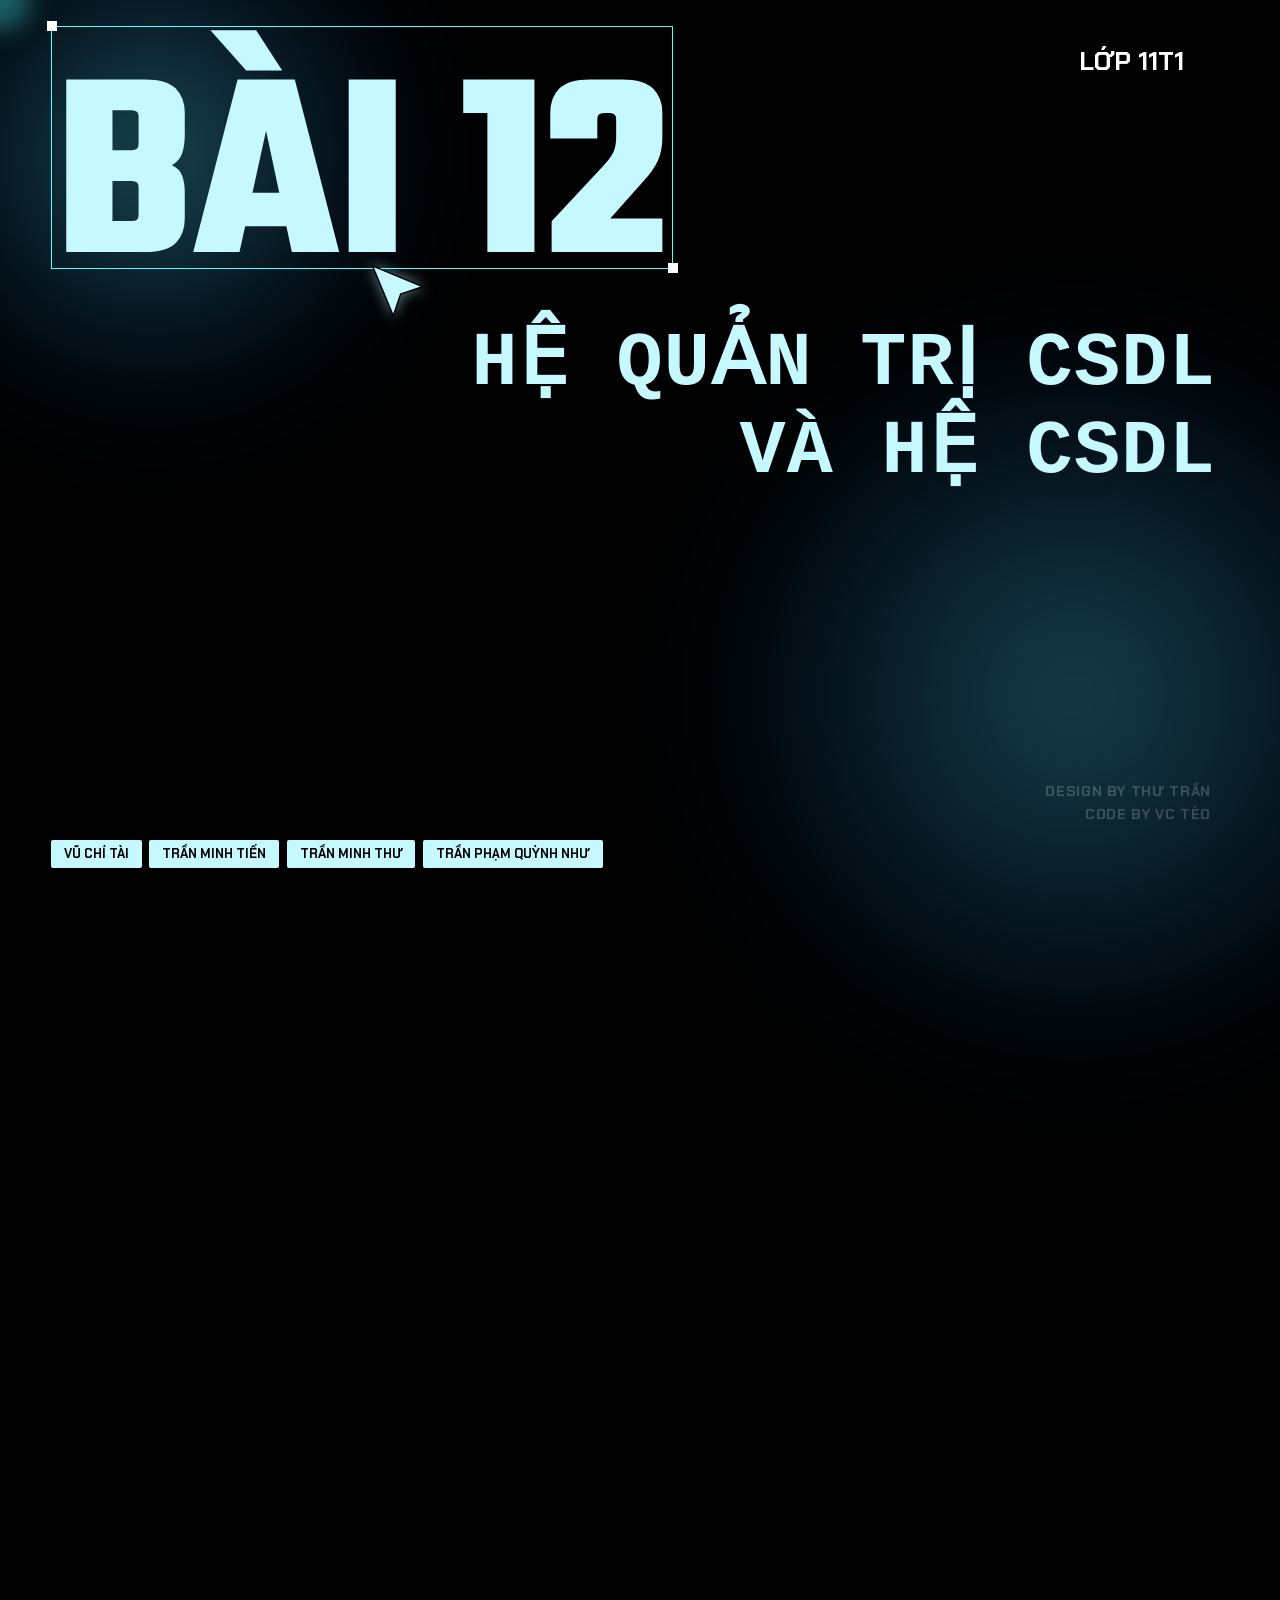
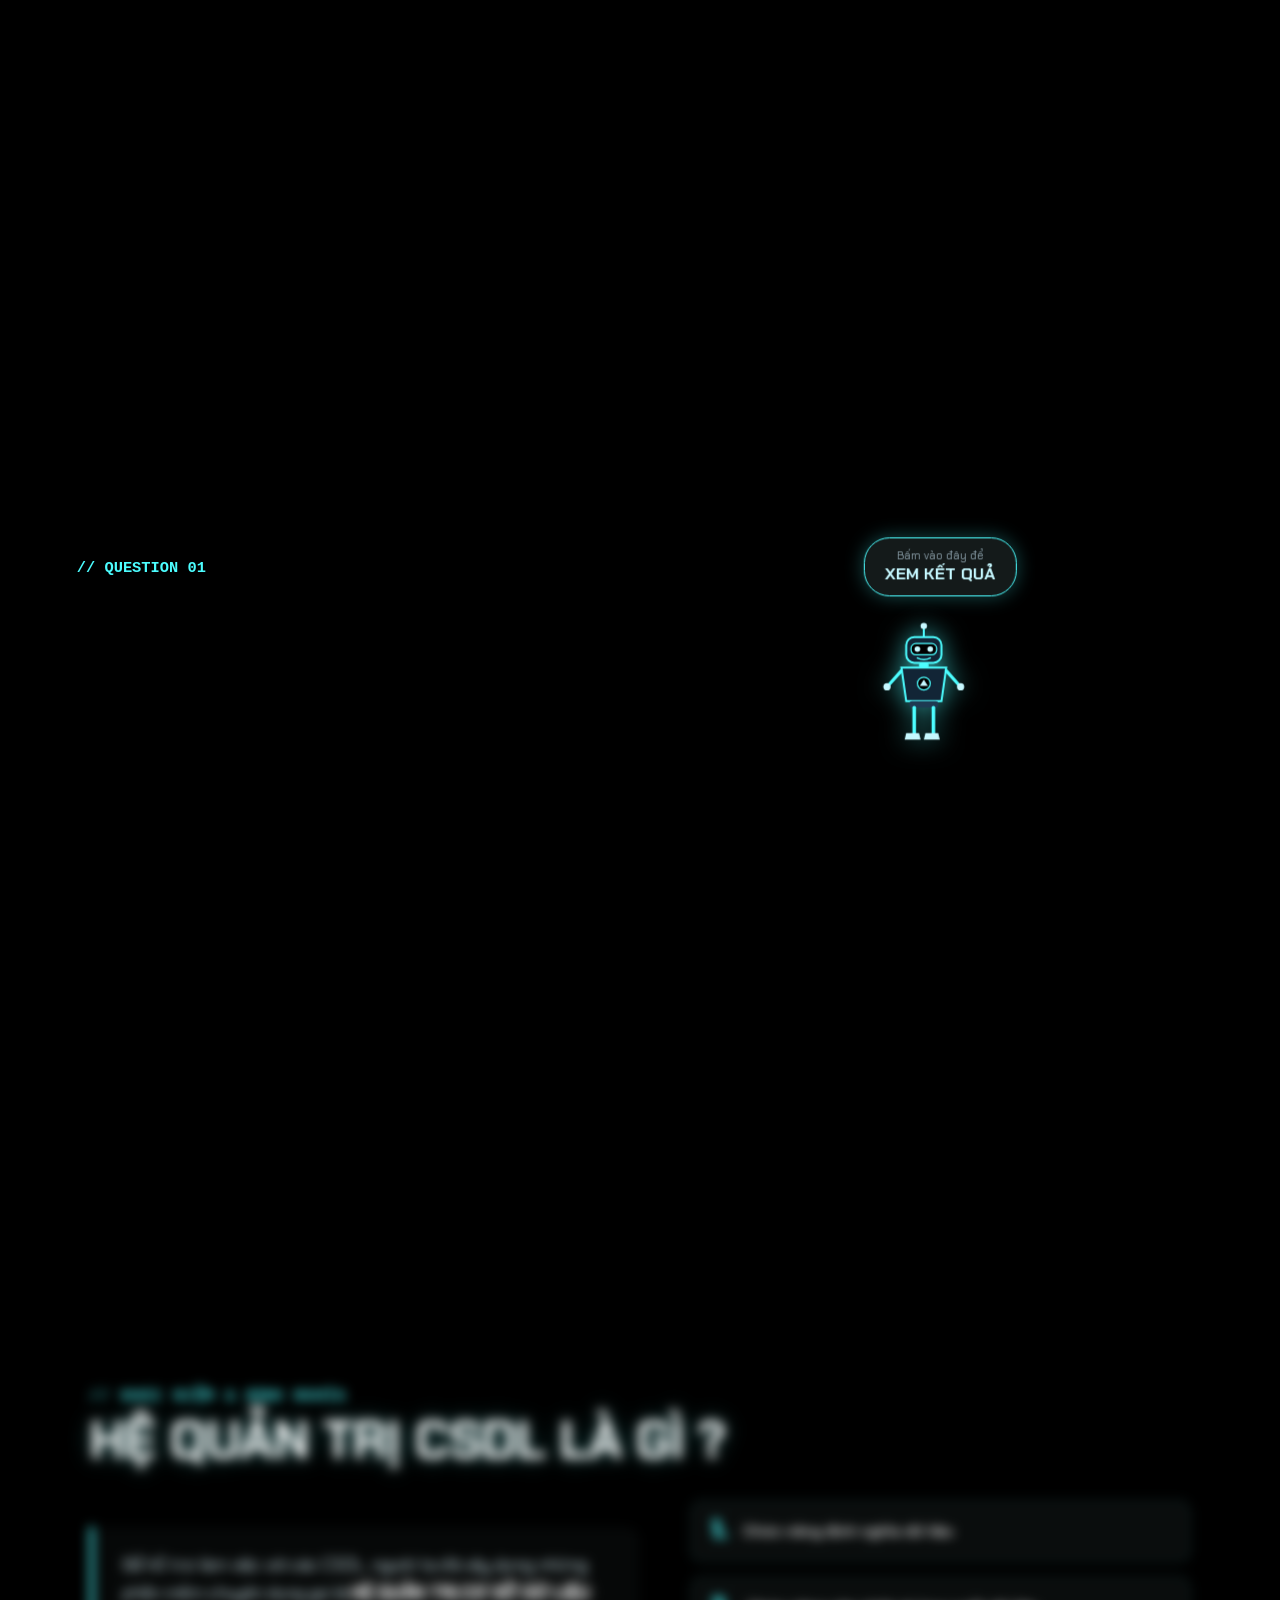
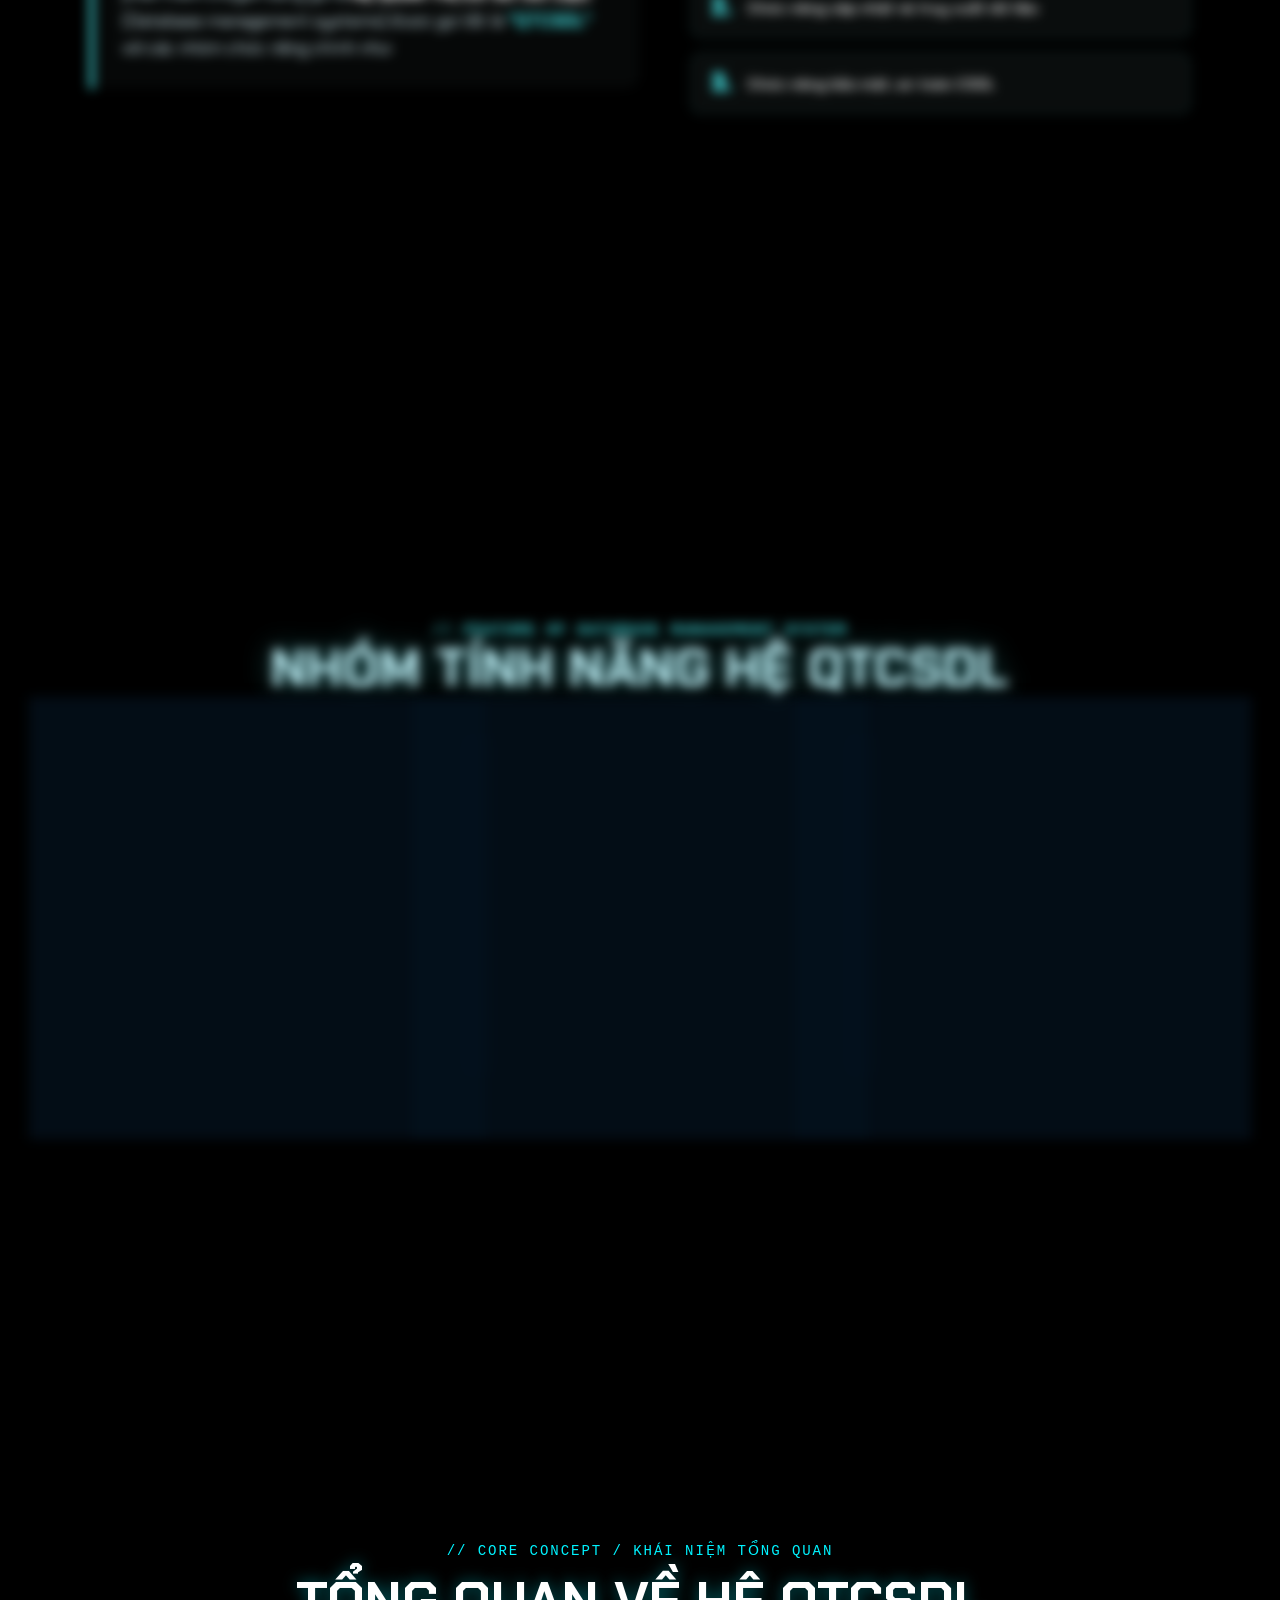
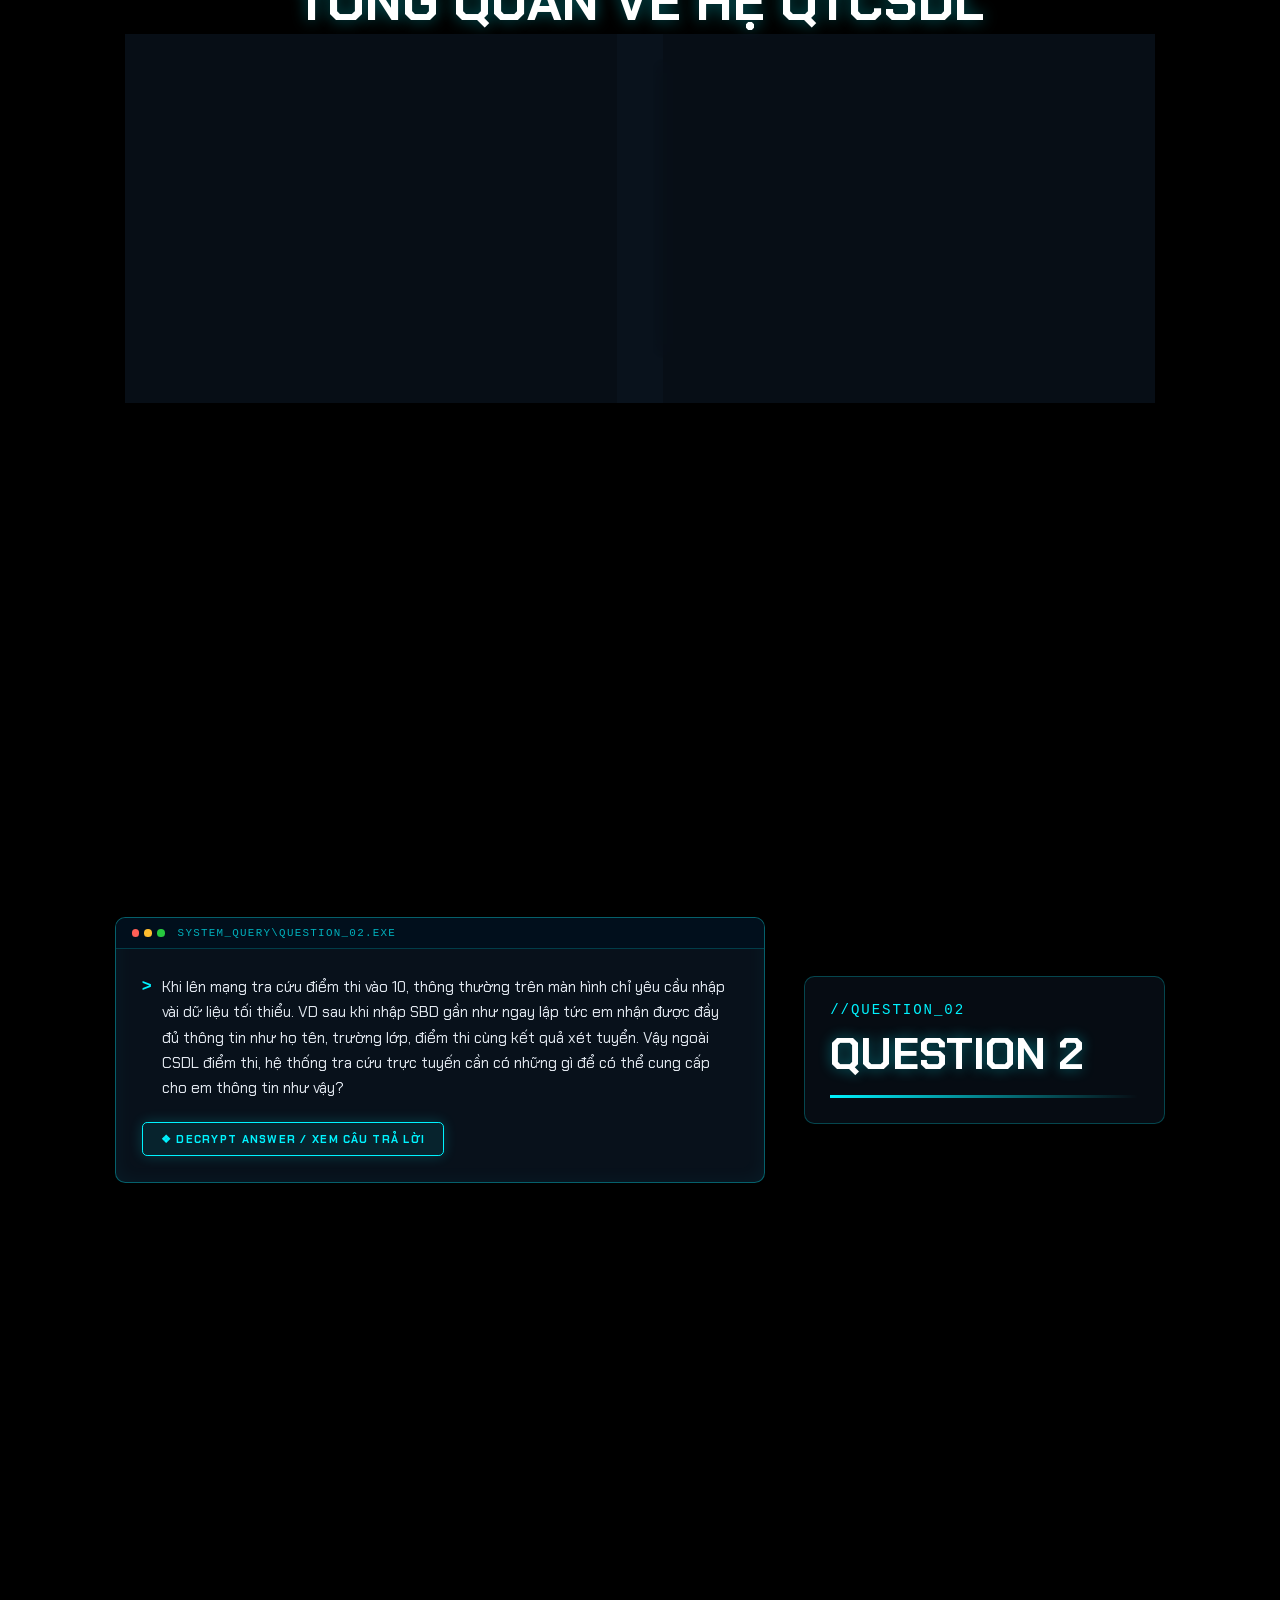
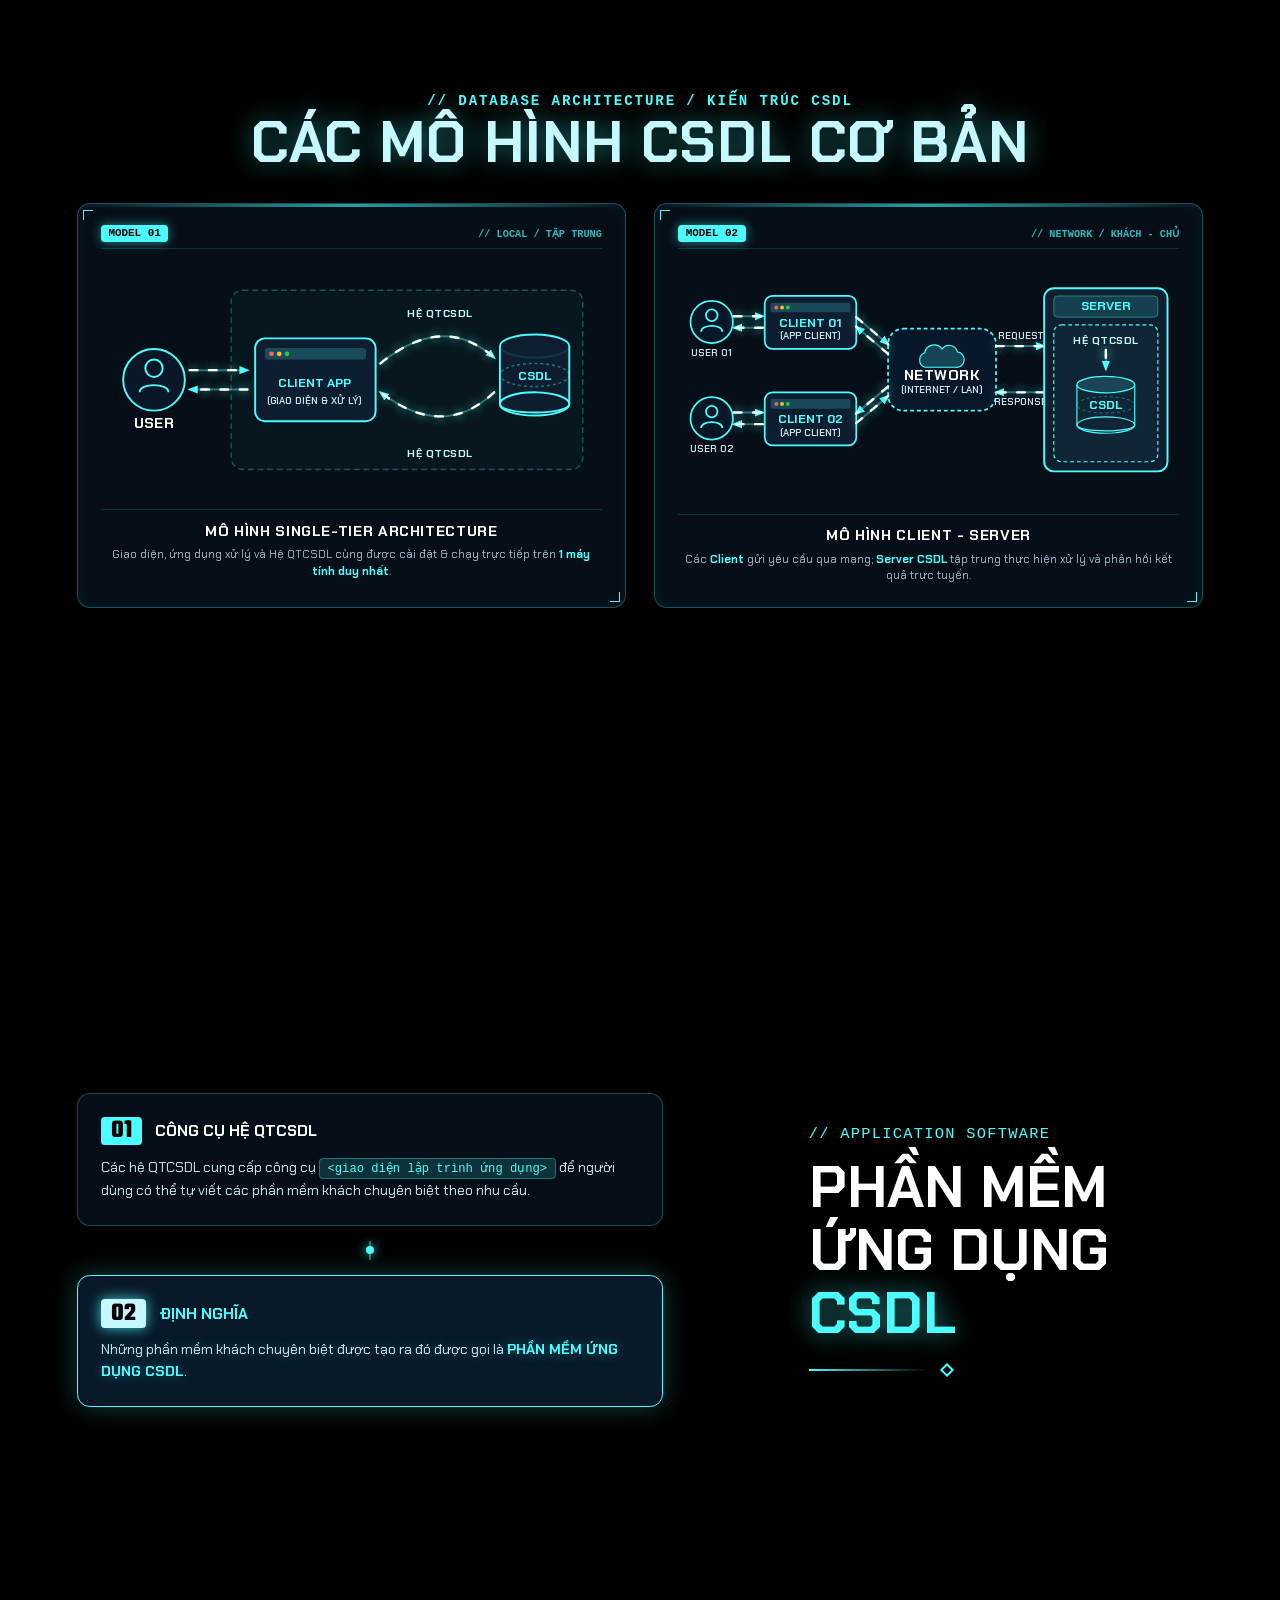
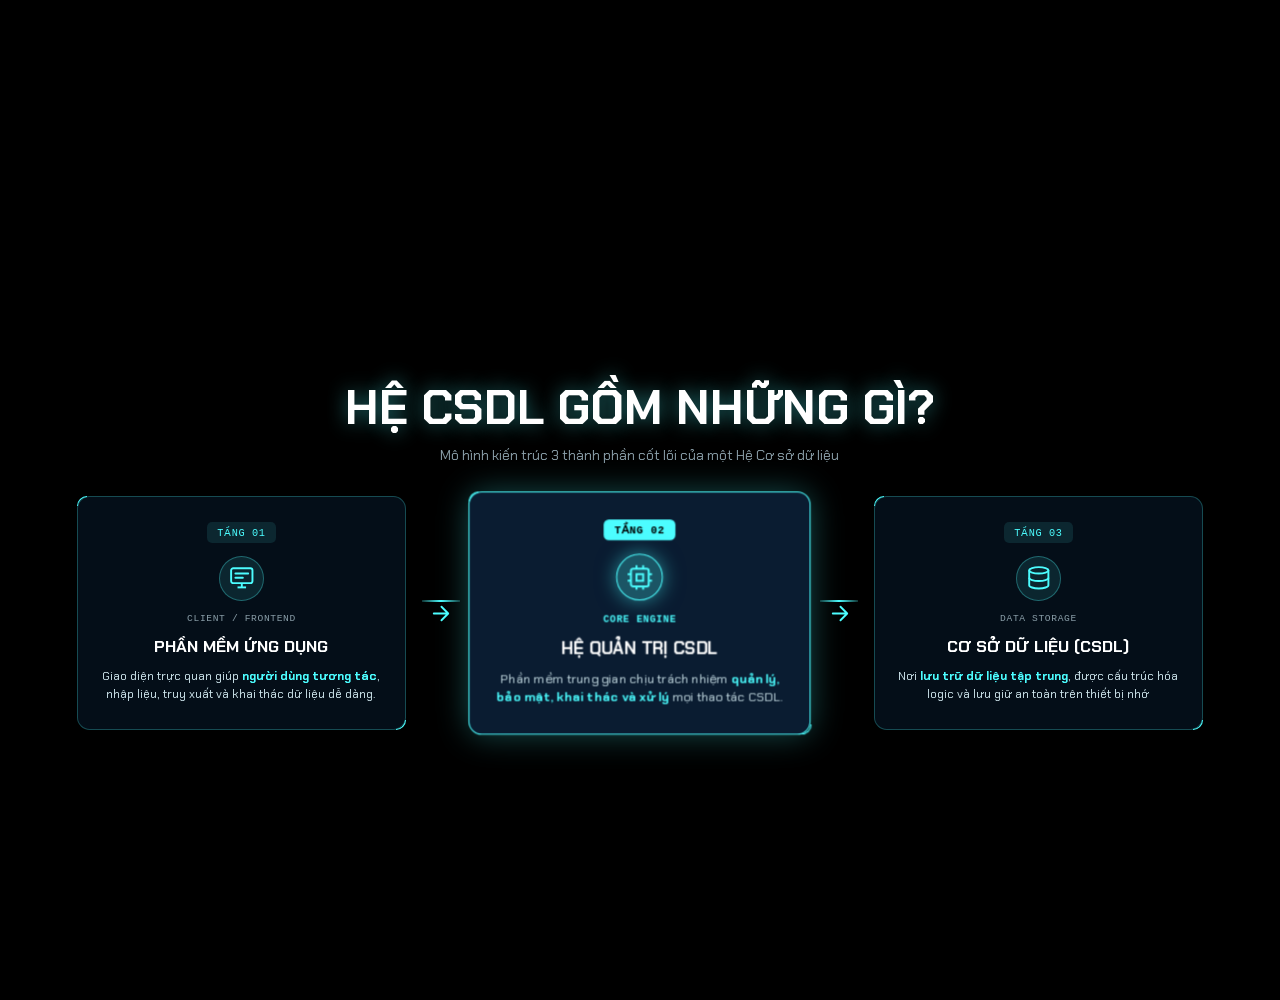
==== main.html @ 081cec8a "update code 1" ====
<!DOCTYPE html>
<html lang="vi">
<head>
    <meta charset="UTF-8">
    <meta name="viewport" content="width=device-width, initial-scale=1.0">
    <title>Hệ Quản Trị CSDL - Lớp 11T1</title>

    <!-- Google Fonts -->
    <link rel="preconnect" href="https://fonts.googleapis.com">
    <link rel="preconnect" href="https://fonts.gstatic.com" crossorigin>
    <link href="https://fonts.googleapis.com/css2?family=Chakra+Petch:wght@500;600;700;800&family=Teko:wght@700;800&display=swap" rel="stylesheet">

    <!-- Liên kết CSS -->
    <link rel="stylesheet" href="style.css">
</head>
<body>

    <!-- CON TRỎ CHUỘT HÌNH TRÒN XANH MỜ BLUR (AURA GLOW) -->
    <div class="cursor-follower" id="cursor-follower"></div>

    <!-- VỆT SÁNG NỀN FIX CỐ ĐỊNH XUYÊN SUỐT CÁC PHẦN -->
    <div class="global-glow glow-top-left"></div>
    <div class="global-glow glow-bottom-right"></div>

    <!-- SLIDE 1: TRANG CHỦ / TIÊU ĐỀ BÀI HỌC -->
    <section class="slide">
        <div class="lop-11T1-text animate-item">LỚP 11T1</div>
        
        <div class="bai12-box animate-item">
            <span class="bai12-text">BÀI 12</span>
            <div class="handle top-left"></div>
            <div class="handle bottom-right"></div>
            <svg class="cursor-icon" viewBox="0 0 24 24" fill="none" xmlns="http://www.w3.org/2000/svg">
                <path d="M3 3L10.07 19.97L12.58 12.58L19.97 10.07L3 3Z" fill="#C6F8FF" stroke="#000" stroke-width="0.5"/>
            </svg>
        </div>

        <div class="tieu-de animate-item">
            <span class="tieu-de-text1">HỆ QUẢN TRỊ CSDL</span>
            <span class="tieu-de-text2">VÀ HỆ CSDL</span>
        </div>

        <div class="danh-sach-thanh-vien animate-item">
            <div class="thanh-vien-item">VŨ CHÍ TÀI</div>
            <div class="thanh-vien-item">TRẦN MINH TIẾN</div>
            <div class="thanh-vien-item">TRẦN MINH THƯ</div>
            <div class="thanh-vien-item">TRẦN PHẠM QUỲNH NHƯ</div>
        </div>

        <div class="footer-phai animate-item">
            <span class="design-by">DESIGN BY THƯ TRẦN</span>
            <span class="design-by">CODE BY VC TÈO</span>
        </div>
    </section>

    <!-- SLIDE 2: MEMBERS OF GROUP -->
    <section class="slide">
        <h1 class="group-title animate-item">MEMBERS OF GROUP</h1>

        <div class="members-container animate-item">
            <div class="member-card">
                <div class="member-photo-wrapper">
                    <img src="1.png" alt="Vũ Chí Tài" class="member-photo">
                </div>
                <div class="member-badge">
                    <div class="member-name">VŨ CHÍ TÀI</div>
                    <div class="member-role">
                        <span>Lập Trình Web</span>
                        <span>Thuyết Trình</span>
                    </div>
                </div>
            </div>

            <div class="member-card">
                <div class="member-photo-wrapper">
                    <img src="2.png" alt="Trần Minh Tiến" class="member-photo">
                </div>
                <div class="member-badge">
                    <div class="member-name">TRẦN MINH TIẾN</div>
                    <div class="member-role">
                        <span>Thuyết Trình</span>
                    </div>
                </div>
            </div>

            <div class="member-card">
                <div class="member-photo-wrapper">
                    <img src="3.png" alt="Trần Minh Thư" class="member-photo">
                </div>
                <div class="member-badge">
                    <div class="member-name">TRẦN MINH THƯ</div>
                    <div class="member-role">
                        <span>Thiết Kế Slide</span>
                        <span>Lọc Thông Tin</span>
                    </div>
                </div>
            </div>

            <div class="member-card">
                <div class="member-photo-wrapper">
                    <img src="4.png" alt="Trần Phạm Quỳnh Như" class="member-photo">
                </div>
                <div class="member-badge">
                    <div class="member-name">TRẦN PHẠM QUỲNH NHƯ</div>
                    <div class="member-role">
                        <span>Kiểm Tra Nội Dung</span>
                    </div>
                </div>
            </div>
        </div>
    </section>

    <!-- SLIDE 3: YÊU CẦU CỦA CSDL -->
    <section class="slide">
        <div class="question-wrapper">
            <div class="question-left animate-item">
                <div class="question-tag">// QUESTION 01</div>
                <h2 class="question-text word-by-word">
                    Theo bạn, 1 phần mềm hỗ trợ làm việc với các CSDL cần thực hiện được những yêu cầu nào? 
                </h2>
            </div>

            <div class="question-right animate-item" id="result-stage">
                <div class="robot-puller" id="robot-puller">
                    <div class="robot-speech" id="robot-speech">
                        <span>Bấm vào đây để</span>
                        <strong>XEM KẾT QUẢ</strong>
                    </div>
                    
                    <div class="full-robot">
                        <svg viewBox="0 0 160 160" class="robot-svg">
                            <line x1="60" y1="20" x2="60" y2="8" stroke="#4cfdff" stroke-width="2.5"/>
                            <circle cx="60" cy="6" r="4" fill="#c6f8ff"/>
                            <rect x="38" y="20" width="44" height="32" rx="10" fill="#122536" stroke="#4cfdff" stroke-width="2.5"/>
                            <rect x="44" y="28" width="32" height="14" rx="6" fill="#000" stroke="#4cfdff" stroke-width="1.5"/>
                            <circle cx="52" cy="35" r="3.5" fill="#c6f8ff"/>
                            <circle cx="68" cy="35" r="3.5" fill="#c6f8ff"/>
                            <path d="M52 46 Q60 50 68 46" stroke="#4cfdff" stroke-width="2" fill="none" stroke-linecap="round"/>
                            <rect x="54" y="52" width="12" height="6" rx="2" fill="#4cfdff"/>
                            <path d="M32 58 L88 58 L82 100 L38 100 Z" fill="#122536" stroke="#4cfdff" stroke-width="2.5"/>
                            <circle cx="60" cy="78" r="8" fill="#000" stroke="#4cfdff" stroke-width="1.5"/>
                            <polygon points="60,73 65,81 55,81" fill="#c6f8ff"/>

                            <g class="arms-normal">
                                <g class="robot-arm arm-left">
                                    <line x1="32" y1="62" x2="16" y2="80" stroke="#4cfdff" stroke-width="4" stroke-linecap="round"/>
                                    <circle cx="14" cy="82" r="4.5" fill="#c6f8ff"/>
                                </g>
                                <g class="robot-arm arm-right">
                                    <line x1="88" y1="62" x2="104" y2="80" stroke="#4cfdff" stroke-width="4" stroke-linecap="round"/>
                                    <circle cx="106" cy="82" r="4.5" fill="#c6f8ff"/>
                                </g>
                            </g>

                            <g class="arms-pulling">
                                <path d="M80 65 Q120 75 155 82" stroke="#4cfdff" stroke-width="4.5" stroke-linecap="round" fill="none"/>
                                <circle cx="157" cy="82" r="5" fill="#c6f8ff"/>
                                <path d="M80 75 Q120 88 155 96" stroke="#4cfdff" stroke-width="4.5" stroke-linecap="round" fill="none"/>
                                <circle cx="157" cy="96" r="5" fill="#c6f8ff"/>
                            </g>

                            <rect x="42" y="100" width="36" height="8" rx="3" fill="#1e3a52"/>
                            <g class="robot-leg leg-left">
                                <line x1="48" y1="108" x2="48" y2="140" stroke="#4cfdff" stroke-width="4.5" stroke-linecap="round"/>
                                <path d="M38 140 L54 140 L56 148 L36 148 Z" fill="#c6f8ff"/>
                            </g>
                            <g class="robot-leg leg-right">
                                <line x1="72" y1="108" x2="72" y2="140" stroke="#4cfdff" stroke-width="4.5" stroke-linecap="round"/>
                                <path d="M62 140 L78 140 L80 148 L60 148 Z" fill="#c6f8ff"/>
                            </g>
                        </svg>
                    </div>
                </div>

                <div class="requirements-list" id="requirements-list">
                    <div class="req-card step-1" id="card-1">
                        <span class="req-num">01</span>
                        <div class="req-info">
                            <h3>TẠO LẬP CSDL</h3>
                            <p>Cung cấp công cụ tạo lập CSDL.</p>
                        </div>
                    </div>

                    <div class="req-card step-2" id="card-2">
                        <span class="req-num">02</span>
                        <div class="req-info">
                            <h3>CẬP NHẬT DỮ LIỆU</h3>
                            <p>Cập nhật dữ liệu và tự động kiểm tra tính đúng đắn của dữ liệu.</p>
                        </div>
                    </div>

                    <div class="req-card step-3" id="card-3">
                        <span class="req-num">03</span>
                        <div class="req-info">
                            <h3>TRUY XUẤT DỮ LIỆU</h3>
                            <p>Hỗ trợ truy xuất dữ liệu.</p>
                        </div>
                    </div>

                    <div class="req-card step-4" id="card-4">
                        <span class="req-num">04</span>
                        <div class="req-info">
                            <h3>GIAO DIỆN XEM DỮ LIỆU</h3>
                            <p>Cung cấp giao diện để ai cũng có thể xem nội dung của các bảng dữ liệu một cách dễ dàng.</p>
                        </div>
                    </div>
                </div>
            </div>
        </div>
    </section>

    <!-- SLIDE 4: HỆ QUẢN TRỊ CSDL LÀ GÌ? -->
    <section class="slide slide-qtcsdl">
        <div class="bg-decor bg-server-left animate-morph-bg">
            <svg viewBox="0 0 100 120" class="db-svg-icon">
                <ellipse cx="50" cy="20" rx="40" ry="14" fill="#0d1b2a" stroke="#4cfdff" stroke-width="2"/>
                <path d="M10 20 v40 c0 8 18 14 40 14 s40 -6 40 -14 v-40" fill="#0d1b2a" stroke="#4cfdff" stroke-width="2"/>
                <ellipse cx="50" cy="60" rx="40" ry="14" fill="#0d1b2a" stroke="#4cfdff" stroke-width="2"/>
                <path d="M10 60 v40 c0 8 18 14 40 14 s40 -6 40 -14 v-40" fill="#0d1b2a" stroke="#4cfdff" stroke-width="2"/>
                <ellipse cx="50" cy="100" rx="40" ry="14" fill="#0d1b2a" stroke="#4cfdff" stroke-width="2"/>
            </svg>
            <div class="sql-floating-badge">SQL</div>
        </div>

        <div class="bg-decor bg-monitor-center animate-morph-bg">
            <svg viewBox="0 0 200 150" class="monitor-svg-icon">
                <rect x="20" y="15" width="160" height="105" rx="10" fill="rgba(13,27,42,0.4)" stroke="rgba(76,253,255,0.2)" stroke-width="2"/>
                <path d="M75 55 L55 75 L75 95 M125 55 L145 75 L125 95 M105 45 L95 105" stroke="rgba(76,253,255,0.3)" stroke-width="3" stroke-linecap="round" fill="none"/>
                <path d="M85 120 L115 120 L120 138 L80 138 Z" fill="rgba(76,253,255,0.2)"/>
            </svg>
        </div>

        <div class="bg-decor bg-server-right animate-morph-bg">
            <svg viewBox="0 0 100 140" class="db-svg-stack">
                <ellipse cx="50" cy="25" rx="42" ry="15" fill="#081018" stroke="rgba(76,253,255,0.35)" stroke-width="2"/>
                <path d="M8 25 v40 c0 9 19 16 42 16 s42 -7 42 -16 v-40" fill="#081018" stroke="rgba(76,253,255,0.35)" stroke-width="2"/>
                <ellipse cx="50" cy="65" rx="42" ry="15" fill="#081018" stroke="rgba(76,253,255,0.35)" stroke-width="2"/>
                <path d="M8 65 v40 c0 9 19 16 42 16 s42 -7 42 -16 v-40" fill="#081018" stroke="rgba(76,253,255,0.35)" stroke-width="2"/>
                <ellipse cx="50" cy="105" rx="42" ry="15" fill="#081018" stroke="rgba(76,253,255,0.35)" stroke-width="2"/>
            </svg>
        </div>

        <div class="qtcsdl-wrapper">
            <div class="qtcsdl-header morph-item">
                <span class="qtcsdl-tag">// KHÁI NIỆM & ĐỊNH NGHĨA</span>
                <h2 class="qtcsdl-title">HỆ QUẢN TRỊ CSDL LÀ GÌ ?</h2>
            </div>

            <div class="qtcsdl-grid">
                <div class="qtcsdl-desc morph-item">
                    <p>
                        Để hỗ trợ làm việc với các CSDL, người ta đã xây dựng những phần mềm chuyên dụng gọi là 
                        <strong class="highlight-kw">HỆ QUẢN TRỊ CƠ SỞ DỮ LIỆU</strong> (Database management systems) 
                        được gọi tắt là <span class="cyan-kw">"QTCSDL"</span> với các nhóm chức năng chính như:
                    </p>
                </div>

                <div class="qtcsdl-features morph-item">
                    <div class="feature-card">
                        <span class="f-num">1.</span>
                        <span class="f-text">Chức năng định nghĩa dữ liệu</span>
                    </div>
                    <div class="feature-card">
                        <span class="f-num">2.</span>
                        <span class="f-text">Chức năng cập nhật và truy xuất dữ liệu</span>
                    </div>
                    <div class="feature-card">
                        <span class="f-num">3.</span>
                        <span class="f-text">Chức năng bảo mật, an toàn CSDL</span>
                    </div>
                </div>
            </div>
        </div>
    </section>

    <!-- SLIDE 5: NHÓM TÍNH NĂNG HỆ QTCSDL -->
    <section class="slide slide-tinhnang">
        <div class="tinhnang-wrapper">
            <div class="tinhnang-header morph-item">
                <span class="tinhnang-tag">// FEATURE OF DATABASE MANAGEMENT SYSTEM</span>
                <h2 class="tinhnang-title">NHÓM TÍNH NĂNG HỆ QTCSDL</h2>
            </div>

            <div class="tinhnang-grid morph-item">
                <div class="tinhnang-card card-ddl">
                    <div class="card-glow-bar"></div>
                    <div class="card-top-meta">
                        <span class="card-badge">01 // DEFINE</span>
                        <div class="card-icon">
                            <svg viewBox="0 0 24 24" fill="none" stroke="#4cfdff" stroke-width="2" stroke-linecap="round" stroke-linejoin="round">
                                <path d="M14 2H6a2 2 0 0 0-2 2v16a2 2 0 0 0 2 2h12a2 2 0 0 0 2-2V8z"></path>
                                <polyline points="14 2 14 8 20 8"></polyline>
                                <line x1="16" y1="13" x2="8" y2="13"></line>
                                <line x1="16" y1="17" x2="8" y2="17"></line>
                                <polyline points="10 9 9 9 8 9"></polyline>
                            </svg>
                        </div>
                    </div>
                    
                    <h3 class="card-h3">NHÓM CHỨC NĂNG ĐỊNH NGHĨA DỮ LIỆU</h3>
                    
                    <ul class="custom-feature-list">
                        <li>
                            <span class="bullet-num">01</span>
                            <span class="bullet-text">Khai báo với tên gọi xác định, 1 hệ QTCSDL có thể quản trị nhiều CSDL khác.</span>
                        </li>
                        <li>
                            <span class="bullet-num">02</span>
                            <span class="bullet-text">Tạo lập, sửa đổi kiến trúc bên trong CSDL.</span>
                        </li>
                        <li>
                            <span class="bullet-num">03</span>
                            <span class="bullet-text">Nhiều hệ QTCSDL cho phép cài đặt các ràng buộc bảo toàn dữ liệu để kiểm soát đúng đắn hơn.</span>
                        </li>
                    </ul>
                </div>

                <div class="tinhnang-card card-dml">
                    <div class="card-glow-bar"></div>
                    <div class="card-top-meta">
                        <span class="card-badge">02 // DATA ACCESS</span>
                        <div class="card-icon">
                            <svg viewBox="0 0 24 24" fill="none" stroke="#4cfdff" stroke-width="2" stroke-linecap="round" stroke-linejoin="round">
                                <circle cx="11" cy="11" r="8"></circle>
                                <line x1="21" y1="21" x2="16.65" y2="16.65"></line>
                                <polyline points="11 8 11 11 14 11"></polyline>
                            </svg>
                        </div>
                    </div>
                    
                    <h3 class="card-h3">NHÓM CHỨC NĂNG CẬP NHẬT, TRUY XUẤT DỮ LIỆU</h3>
                    
                    <ul class="custom-feature-list">
                        <li>
                            <span class="bullet-num">01</span>
                            <span class="bullet-text">Cập nhật dữ liệu vào CSDL sau khi khởi tạo.</span>
                        </li>
                        <li>
                            <span class="bullet-num">02</span>
                            <span class="bullet-text">Truy xuất dữ liệu theo từng tiêu chí, mục đích khác nhau.</span>
                        </li>
                    </ul>
                </div>

                <div class="tinhnang-card card-sec">
                    <div class="card-glow-bar"></div>
                    <div class="card-top-meta">
                        <span class="card-badge">03 // SECURITY</span>
                        <div class="card-icon">
                            <svg viewBox="0 0 24 24" fill="none" stroke="#4cfdff" stroke-width="2" stroke-linecap="round" stroke-linejoin="round">
                                <rect x="3" y="11" width="18" height="11" rx="2" ry="2"></rect>
                                <path d="M7 11V7a5 5 0 0 1 10 0v4"></path>
                            </svg>
                        </div>
                    </div>
                    
                    <h3 class="card-h3">NHÓM CHỨC NĂNG BẢO MẬT, AN TOÀN CSDL</h3>
                    
                    <ul class="custom-feature-list">
                        <li>
                            <span class="bullet-num">01</span>
                            <span class="bullet-text">Hệ QTCSDL chỉ cung cấp dữ liệu cho người có thẩm quyền nhất định.</span>
                        </li>
                        <li>
                            <span class="bullet-num">02</span>
                            <span class="bullet-text">Hệ QTCSDL có chức năng kiểm soát các thay đổi để đảm bảo tính nhất quán của dữ liệu.</span>
                        </li>
                        <li>
                            <span class="bullet-num">03</span>
                            <span class="bullet-text">Hệ QTCSDL có chức năng sao lưu lại dữ liệu phòng sự cố gây mất dữ liệu.</span>
                        </li>
                    </ul>
                </div>
            </div>
        </div>
    </section>

    <!-- SLIDE 6: TỔNG QUAN VỀ HỆ QTCSDL (ĐÃ CHUẨN HÓA CLASS NAMES) -->
    <section class="slide slide-overview" id="slide-overview">
        <div class="overview-container">
            
            <div class="overview-header">
                <span class="overview-tech-tag">// CORE CONCEPT / KHÁI NIỆM TỔNG QUAN</span>
                <h2 class="overview-slide-title">TỔNG QUAN VỀ HỆ QTCSDL</h2>
                <div class="overview-header-line"></div>
            </div>

            <div class="overview-grid">
                <div class="tong-quan-card">
                    <div class="overview-card-corner top-left"></div>
                    <div class="overview-card-corner bottom-right"></div>
                    
                    <div class="overview-card-header">
                        <div class="overview-card-badge">01</div>
                        <div class="overview-card-icon">
                            <svg viewBox="0 0 24 24" fill="none" stroke="currentColor" stroke-width="2">
                                <ellipse cx="12" cy="5" rx="9" ry="3"></ellipse>
                                <path d="M21 12c0 1.66-4 3-9 3s-9-1.34-9-3"></path>
                                <path d="M3 5v14c0 1.66 4 3 9 3s9-1.34 9-3V5"></path>
                            </svg>
                        </div>
                    </div>

                    <div class="overview-card-body">
                        <p class="overview-card-text">
                            Hệ QTCSDL là phần mềm cung cấp phương thức để <strong>lưu trữ</strong>, <strong>cập nhật</strong> và <strong>truy xuất dữ liệu</strong> của CSDL, bảo mật và an toàn dữ liệu.
                        </p>
                    </div>

                    <div class="overview-card-status">
                        <span class="overview-status-dot"></span> SYSTEM CORE
                    </div>
                </div>

                <div class="tong-quan-card">
                    <div class="overview-card-corner top-left"></div>
                    <div class="overview-card-corner bottom-right"></div>

                    <div class="overview-card-header">
                        <div class="overview-card-badge">02</div>
                        <div class="overview-card-icon">
                            <svg viewBox="0 0 24 24" fill="none" stroke="currentColor" stroke-width="2">
                                <polyline points="16 18 22 12 16 6"></polyline>
                                <polyline points="8 6 2 12 8 18"></polyline>
                                <line x1="12" y1="2" x2="12" y2="22" stroke-dasharray="2 2"></line>
                            </svg>
                        </div>
                    </div>

                    <div class="overview-card-body">
                        <p class="overview-card-text">
                            Hệ QTCSDL cũng cung cấp <strong>giao diện lập trình ứng dụng</strong> cho các nhà phát triển ứng dụng và người dùng.
                        </p>
                    </div>

                    <div class="overview-card-status">
                        <span class="overview-status-dot"></span> API INTERFACE
                    </div>
                </div>

            </div>

        </div>
    </section>

    <!-- SLIDE 7: QUESTION 02 -->
    <section class="slide" id="slide-question-2">
        <div class="slide-container">
            <div class="q2-grid">
                <div class="q2-main-panel">
                    <div class="q2-terminal-header">
                        <div class="q2-terminal-dots">
                            <span class="q2-dot red"></span>
                            <span class="q2-dot yellow"></span>
                            <span class="q2-dot green"></span>
                        </div>
                        <span class="q2-terminal-title">SYSTEM_QUERY\QUESTION_02.EXE</span>
                    </div>

                    <div class="q2-terminal-body">
                        <div class="q2-question-box">
                            <span class="q2-prompt-symbol">&gt;</span>
                            <p class="q2-question-text">
                                Khi lên mạng tra cứu điểm thi vào 10, thông thường trên màn hình chỉ yêu cầu nhập vài dữ liệu tối thiểu. VD sau khi nhập SBD gần như ngay lập tức em nhận được đầy đủ thông tin như họ tên, trường lớp, điểm thi cùng kết quả xét tuyển. Vậy ngoài CSDL điểm thi, hệ thống tra cứu trực tuyến cần có những gì để có thể cung cấp cho em thông tin như vậy?
                            </p>
                        </div>

                        <div class="q2-action-area">
                            <button id="btn-reveal-ans-2" class="q2-hud-btn" onclick="toggleQ2Answer()">
                                <span class="q2-btn-text">❖ DECRYPT ANSWER / XEM CÂU TRẢ LỜI</span>
                            </button>
                        </div>

                        <div id="q2-answer-output" class="q2-answer-output">
                            <div class="q2-ans-header">
                                <span class="q2-ans-badge">✔ DECRYPTED_OUTPUT</span>
                                <span class="q2-ans-status">STATUS: 200_SUCCESS</span>
                            </div>
                            <div class="q2-ans-body">
                                <span class="q2-prompt-symbol">&gt;</span>
                                <p class="q2-ans-text">
                                    Đã có một <strong>phần mềm tổ chức giao tiếp với người dùng</strong> (tra cứu điểm thi) làm <strong>cầu nối</strong> giữa người dùng với CSDL điểm thi.
                                </p>
                            </div>
                        </div>
                    </div>
                </div>

                <div class="q2-side-panel">
                    <div class="q2-badge-box">
                        <span class="q2-subtitle">//QUESTION_02</span>
                        <h2 class="q2-title">QUESTION 2</h2>
                        <div class="q2-glow-bar"></div>
                    </div>
                </div>

            </div>
        </div>
    </section>

    <!-- SLIDE 8: CÁC MÔ HÌNH CSDL BASIC -->
    <section class="slide slide-mohinh" id="slide-mohinh">
        <div class="mohinh-container">
            <div class="mohinh-header animate-mohinh">
                <span class="mohinh-tag">// DATABASE ARCHITECTURE / KIẾN TRÚC CSDL</span>
                <h1 class="mohinh-title">CÁC MÔ HÌNH CSDL CƠ BẢN</h1>
            </div>

            <div class="mohinh-grid">
                <div class="model-card card-single-tier animate-mohinh">
                    <div class="card-glow-top"></div>
                    <div class="card-hud-corner top-left"></div>
                    <div class="card-hud-corner bottom-right"></div>
                    
                    <div class="model-card-header">
                        <span class="model-badge">MODEL 01</span>
                        <span class="model-type">// LOCAL / TẬP TRUNG</span>
                    </div>

                    <div class="svg-wrapper">
                        <svg viewBox="0 0 520 230" class="model-svg">
                            <defs>
                                <marker id="arrow-cyan-1" viewBox="0 0 10 10" refX="7" refY="5" markerWidth="6" markerHeight="6" orient="auto-start-reverse">
                                    <path d="M 0 1.5 L 9 5 L 0 8.5 Z" fill="#4cfdff" />
                                </marker>
                            </defs>

                            <rect x="135" y="22" width="365" height="186" rx="12" fill="rgba(76,253,255,0.03)" stroke="rgba(76,253,255,0.28)" stroke-width="1.5" stroke-dasharray="6,4"/>

                            <g class="node-group">
                                <circle cx="55" cy="115" r="32" fill="rgba(10, 25, 40, 0.85)" stroke="#4cfdff" stroke-width="2"/>
                                <circle cx="55" cy="103" r="9" fill="none" stroke="#4cfdff" stroke-width="2"/>
                                <path d="M 40 128 C 40 118, 70 118, 70 128" fill="none" stroke="#4cfdff" stroke-width="2"/>
                                <text x="55" y="165" class="node-title">USER</text>
                            </g>

                            <path d="M 92 105 L 152 105" class="path-base" marker-end="url(#arrow-cyan-1)"/>
                            <path d="M 92 105 L 152 105" class="path-flow"/>
                            <path d="M 152 125 L 92 125" class="path-base" marker-end="url(#arrow-cyan-1)"/>
                            <path d="M 152 125 L 92 125" class="path-flow"/>

                            <g class="node-group">
                                <rect x="160" y="72" width="125" height="86" rx="10" fill="rgba(15, 32, 50, 0.9)" stroke="#4cfdff" stroke-width="2"/>
                                <rect x="170" y="82" width="105" height="12" rx="3" fill="rgba(76, 253, 255, 0.2)"/>
                                <circle cx="177" cy="88" r="2.5" fill="#ff5f56"/>
                                <circle cx="185" cy="88" r="2.5" fill="#ffbd2e"/>
                                <circle cx="193" cy="88" r="2.5" fill="#27c93f"/>
                                <text x="222" y="122" class="node-title-inner">CLIENT APP</text>
                                <text x="222" y="140" class="node-sub-inner">(GIAO DIỆN & XỬ LÝ)</text>
                            </g>

                            <path d="M 290 98 Q 355 45 408 92" class="path-base" marker-end="url(#arrow-cyan-1)"/>
                            <path d="M 290 98 Q 355 45 408 92" class="path-flow"/>
                            <path d="M 408 128 Q 355 178 290 128" class="path-base" marker-end="url(#arrow-cyan-1)"/>
                            <path d="M 408 128 Q 355 178 290 128" class="path-flow"/>
                            
                            <text x="352" y="50" class="label-tech">HỆ QTCSDL</text>
                            <text x="352" y="195" class="label-tech">HỆ QTCSDL</text>

                            <g class="node-group">
                                <ellipse cx="450" cy="80" rx="36" ry="12" fill="rgba(15, 32, 50, 0.9)" stroke="#4cfdff" stroke-width="2"/>
                                <path d="M 414 80 L 414 140 C 414 152, 486 152, 486 140 L 486 80" fill="rgba(15, 32, 50, 0.9)" stroke="#4cfdff" stroke-width="2"/>
                                <ellipse cx="450" cy="110" rx="36" ry="12" fill="none" stroke="rgba(76,253,255,0.4)" stroke-width="1.5" stroke-dasharray="3,3"/>
                                <ellipse cx="450" cy="140" rx="36" ry="12" fill="none" stroke="#4cfdff" stroke-width="2"/>
                                <text x="450" y="115" class="node-title-inner">CSDL</text>
                            </g>
                        </svg>
                    </div>

                    <div class="model-info-footer">
                        <h3 class="model-caption">MÔ HÌNH SINGLE-TIER ARCHITECTURE</h3>
                        <p class="model-desc">Giao diện, ứng dụng xử lý và Hệ QTCSDL cùng được cài đặt & chạy trực tiếp trên <strong>1 máy tính duy nhất</strong>.</p>
                    </div>
                </div>

                <div class="model-card card-client-server animate-mohinh">
                    <div class="card-glow-top"></div>
                    <div class="card-hud-corner top-left"></div>
                    <div class="card-hud-corner bottom-right"></div>
                    
                    <div class="model-card-header">
                        <span class="model-badge">MODEL 02</span>
                        <span class="model-type">// NETWORK / KHÁCH - CHỦ</span>
                    </div>

                    <div class="svg-wrapper">
                        <svg viewBox="0 0 520 235" class="model-svg">
                            <defs>
                                <marker id="arrow-cyan-cs" viewBox="0 0 10 10" refX="7" refY="5" markerWidth="6" markerHeight="6" orient="auto-start-reverse">
                                    <path d="M 0 1.5 L 9 5 L 0 8.5 Z" fill="#4cfdff" />
                                </marker>
                            </defs>

                            <g class="node-group">
                                <circle cx="35" cy="55" r="22" fill="rgba(10, 25, 40, 0.85)" stroke="#4cfdff" stroke-width="1.8"/>
                                <circle cx="35" cy="48" r="6" fill="none" stroke="#4cfdff" stroke-width="1.8"/>
                                <path d="M 24 65 C 24 57, 46 57, 46 65" fill="none" stroke="#4cfdff" stroke-width="1.8"/>
                                <text x="35" y="90" class="node-sub-inner" fill="#4cfdff" font-weight="700">USER 01</text>
                            </g>

                            <path d="M 58 49 L 88 49" class="path-base" marker-end="url(#arrow-cyan-cs)"/>
                            <path d="M 58 49 L 88 49" class="path-flow"/>
                            <path d="M 88 61 L 58 61" class="path-base" marker-end="url(#arrow-cyan-cs)"/>
                            <path d="M 88 61 L 58 61" class="path-flow"/>

                            <g class="node-group">
                                <rect x="90" y="28" width="95" height="55" rx="8" fill="rgba(15, 32, 50, 0.9)" stroke="#4cfdff" stroke-width="1.8"/>
                                <rect x="96" y="35" width="83" height="10" rx="2" fill="rgba(76, 253, 255, 0.2)"/>
                                <circle cx="102" cy="40" r="2" fill="#ff5f56"/>
                                <circle cx="108" cy="40" r="2" fill="#ffbd2e"/>
                                <circle cx="114" cy="40" r="2" fill="#27c93f"/>
                                <text x="137.5" y="60" class="node-title-inner" font-size="11">CLIENT 01</text>
                                <text x="137.5" y="73" class="node-sub-inner" font-size="9">(APP CLIENT)</text>
                            </g>

                            <g class="node-group">
                                <circle cx="35" cy="155" r="22" fill="rgba(10, 25, 40, 0.85)" stroke="#4cfdff" stroke-width="1.8"/>
                                <circle cx="35" cy="148" r="6" fill="none" stroke="#4cfdff" stroke-width="1.8"/>
                                <path d="M 24 165 C 24 157, 46 157, 46 165" fill="none" stroke="#4cfdff" stroke-width="1.8"/>
                                <text x="35" y="190" class="node-sub-inner" fill="#4cfdff" font-weight="700">USER 02</text>
                            </g>

                            <path d="M 58 149 L 88 149" class="path-base" marker-end="url(#arrow-cyan-cs)"/>
                            <path d="M 58 149 L 88 149" class="path-flow"/>
                            <path d="M 88 161 L 58 161" class="path-base" marker-end="url(#arrow-cyan-cs)"/>
                            <path d="M 88 161 L 58 161" class="path-flow"/>

                            <g class="node-group">
                                <rect x="90" y="128" width="95" height="55" rx="8" fill="rgba(15, 32, 50, 0.9)" stroke="#4cfdff" stroke-width="1.8"/>
                                <rect x="96" y="135" width="83" height="10" rx="2" fill="rgba(76, 253, 255, 0.2)"/>
                                <circle cx="102" cy="140" r="2" fill="#ff5f56"/>
                                <circle cx="108" cy="140" r="2" fill="#ffbd2e"/>
                                <circle cx="114" cy="140" r="2" fill="#27c93f"/>
                                <text x="137.5" y="160" class="node-title-inner" font-size="11">CLIENT 02</text>
                                <text x="137.5" y="173" class="node-sub-inner" font-size="9">(APP CLIENT)</text>
                            </g>

                            <g class="node-group">
                                <rect x="218" y="62" width="112" height="85" rx="16" fill="rgba(10, 25, 45, 0.85)" stroke="#4cfdff" stroke-dasharray="4,3" stroke-width="1.8"/>
                                <path d="M 256 87 a 10 10 0 0 1 18 -4 a 9 9 0 0 1 16 3 a 8 8 0 0 1 -2 16 h -32 a 8 8 0 0 1 0 -15 z" fill="rgba(76, 253, 255, 0.2)" stroke="#4cfdff" stroke-width="1.2"/>
                                <text x="274" y="115" class="node-title" font-size="11">NETWORK</text>
                                <text x="274" y="129" class="node-sub-inner" font-size="8.5">(INTERNET / LAN)</text>
                            </g>

                            <path d="M 185 50 L 218 78" class="path-base" marker-end="url(#arrow-cyan-cs)"/>
                            <path d="M 185 50 L 218 78" class="path-flow"/>
                            <path d="M 218 88 L 185 60" class="path-base" marker-end="url(#arrow-cyan-cs)"/>
                            <path d="M 218 88 L 185 60" class="path-flow"/>

                            <path d="M 185 160 L 218 132" class="path-base" marker-end="url(#arrow-cyan-cs)"/>
                            <path d="M 185 160 L 218 132" class="path-flow"/>
                            <path d="M 218 122 L 185 150" class="path-base" marker-end="url(#arrow-cyan-cs)"/>
                            <path d="M 218 122 L 185 150" class="path-flow"/>

                            <path d="M 330 80 L 380 80" class="path-base" marker-end="url(#arrow-cyan-cs)"/>
                            <path d="M 330 80 L 380 80" class="path-flow"/>
                            <text x="355" y="73" class="node-sub-inner" font-size="8.5" fill="#4cfdff">REQUEST</text>

                            <path d="M 380 128 L 330 128" class="path-base" marker-end="url(#arrow-cyan-cs)"/>
                            <path d="M 380 128 L 330 128" class="path-flow"/>
                            <text x="355" y="141" class="node-sub-inner" font-size="8.5" fill="#4cfdff">RESPONSE</text>

                            <g class="node-group">
                                <rect x="380" y="20" width="128" height="190" rx="10" fill="rgba(15, 32, 50, 0.95)" stroke="#4cfdff" stroke-width="2"/>
                                <rect x="390" y="28" width="108" height="22" rx="4" fill="rgba(76, 253, 255, 0.15)" stroke="rgba(76, 253, 255, 0.4)" stroke-width="1"/>
                                <text x="444" y="43" class="node-title-inner" font-size="11">SERVER</text>

                                <rect x="390" y="58" width="108" height="142" rx="8" fill="rgba(76, 253, 255, 0.03)" stroke="#4cfdff" stroke-width="1.2" stroke-dasharray="4,3"/>
                                
                                <text x="444" y="78" class="label-tech" font-size="11" font-weight="bold">HỆ QTCSDL</text>

                                <path d="M 444 84 L 444 104" class="path-base" marker-end="url(#arrow-cyan-cs)"/>
                                <path d="M 444 84 L 444 104" class="path-flow"/>

                                <g>
                                    <ellipse cx="444" cy="120" rx="30" ry="8.5" fill="rgba(76, 253, 255, 0.15)" stroke="#4cfdff" stroke-width="1.2"/>
                                    <path d="M 414 120 L 414 162 C 414 170, 474 170, 474 162 L 474 120" fill="none" stroke="#4cfdff" stroke-width="1.2"/>
                                    <ellipse cx="444" cy="141" rx="30" ry="8.5" fill="none" stroke="rgba(76,253,255,0.4)" stroke-width="1" stroke-dasharray="3,3"/>
                                    <ellipse cx="444" cy="162" rx="30" ry="8.5" fill="none" stroke="#4cfdff" stroke-width="1.2"/>
                                    <text x="444" y="145" class="node-title-inner" font-size="11">CSDL</text>
                                </g>
                            </g>
                        </svg>
                    </div>

                    <div class="model-info-footer">
                        <h3 class="model-caption">MÔ HÌNH CLIENT - SERVER</h3>
                        <p class="model-desc">Các <strong>Client</strong> gửi yêu cầu qua mạng; <strong>Server CSDL</strong> tập trung thực hiện xử lý và phản hồi kết quả trực tuyến.</p>
                    </div>
                </div>

            </div>
        </div>
    </section>

    <!-- SLIDE 9: PHẦN MỀM ỨNG DỤNG CSDL -->
    <section class="slide slide-app-csdl" id="slide-app-csdl">
        <div class="app-slide-container">
            <div class="app-slide-left">
                <div class="app-tech-card">
                    <div class="card-tech-header">
                        <span class="tech-step-badge">01</span>
                        <span class="tech-step-title">CÔNG CỤ HỆ QTCSDL</span>
                    </div>
                    <p class="card-body-text">
                        Các hệ QTCSDL cung cấp công cụ 
                        <span class="code-pill">&lt;giao diện lập trình ứng dụng&gt;</span> 
                        để người dùng có thể tự viết các phần mềm khách chuyên biệt theo nhu cầu.
                    </p>
                </div>

                <div class="app-connector">
                    <div class="connector-line"></div>
                    <div class="connector-dot"></div>
                </div>

                <div class="app-tech-card highlight-card">
                    <div class="card-tech-header">
                        <span class="tech-step-badge accent">02</span>
                        <span class="tech-step-title accent">ĐỊNH NGHĨA</span>
                    </div>
                    <p class="card-body-text text-glow">
                        Những phần mềm khách chuyên biệt được tạo ra đó được gọi là 
                        <strong>PHẦN MỀM ỨNG DỤNG CSDL</strong>.
                    </p>
                </div>
            </div>

            <div class="app-slide-right">
                <div class="title-tech-wrapper">
                    <div class="tech-tag-top">// APPLICATION SOFTWARE</div>
                    <h2 class="app-main-title">
                        PHẦN MỀM<br>
                        ỨNG DỤNG<br>
                        <span class="title-cyan-purple">CSDL</span>
                    </h2>
                    <div class="title-tech-decoration">
                        <span class="dec-line"></span>
                        <span class="dec-box"></span>
                    </div>
                </div>
            </div>
        </div>
    </section>

    <!-- SLIDE 10: HỆ CSDL GỒM NHỮNG GÌ -->
    <section class="slide slide-he-csdl" id="slide-he-csdl">
        <div class="he-csdl-container">
            <div class="he-csdl-header">
                <h2 class="he-csdl-title">HỆ CSDL GỒM NHỮNG GÌ?</h2>
                <p class="he-csdl-subtitle">Mô hình kiến trúc 3 thành phần cốt lõi của một Hệ Cơ sở dữ liệu</p>
            </div>

            <div class="he-csdl-pipeline">
                <div class="pipe-card card-client">
                    <div class="card-hud-corner top-left"></div>
                    <div class="card-hud-corner bottom-right"></div>
                    
                    <div class="card-badge">TẦNG 01</div>
                    
                    <div class="icon-wrapper">
                        <svg class="pipe-icon" viewBox="0 0 24 24" fill="none" stroke="currentColor" stroke-width="1.8">
                            <rect x="2" y="3" width="20" height="14" rx="2"/>
                            <line x1="8" y1="21" x2="16" y2="21"/>
                            <line x1="12" y1="17" x2="12" y2="21"/>
                            <path d="M6 8h12M6 12h7" stroke-linecap="round"/>
                        </svg>
                    </div>

                    <div class="card-status-pill">CLIENT / FRONTEND</div>
                    <h3 class="card-title">PHẦN MỀM ỨNG DỤNG</h3>
                    
                    <p class="card-desc">
                        Giao diện trực quan giúp <strong>người dùng tương tác</strong>, nhập liệu, truy xuất và khai thác dữ liệu dễ dàng.
                    </p>
                </div>

                <div class="flow-connector">
                    <div class="flow-line"></div>
                    <div class="flow-pulse"></div>
                    <svg class="flow-arrow" viewBox="0 0 24 24" fill="none" stroke="currentColor" stroke-width="2">
                        <path d="M5 12h14M13 5l7 7-7 7" stroke-linecap="round" stroke-linejoin="round"/>
                    </svg>
                </div>

                <div class="pipe-card card-dbms highlight-core">
                    <div class="card-hud-corner top-left"></div>
                    <div class="card-hud-corner bottom-right"></div>
                    
                    <div class="card-badge accent">TẦNG 02</div>
                    
                    <div class="icon-wrapper accent">
                        <svg class="pipe-icon" viewBox="0 0 24 24" fill="none" stroke="currentColor" stroke-width="1.8">
                            <rect x="4" y="4" width="16" height="16" rx="2"/>
                            <rect x="9" y="9" width="6" height="6"/>
                            <line x1="9" y1="1" x2="9" y2="4"/><line x1="15" y1="1" x2="15" y2="4"/>
                            <line x1="9" y1="20" x2="9" y2="23"/><line x1="15" y1="20" x2="15" y2="23"/>
                            <line x1="20" y1="9" x2="23" y2="9"/><line x1="20" y1="15" x2="23" y2="15"/>
                            <line x1="1" y1="9" x2="4" y2="9"/><line x1="1" y1="15" x2="4" y2="15"/>
                        </svg>
                    </div>

                    <div class="card-status-pill accent">CORE ENGINE</div>
                    <h3 class="card-title">HỆ QUẢN TRỊ CSDL</h3>
                    
                    <p class="card-desc">
                        Phần mềm trung gian chịu trách nhiệm <strong>quản lý, bảo mật, khai thác và xử lý</strong> mọi thao tác CSDL.
                    </p>
                </div>

                <div class="flow-connector">
                    <div class="flow-line"></div>
                    <div class="flow-pulse"></div>
                    <svg class="flow-arrow" viewBox="0 0 24 24" fill="none" stroke="currentColor" stroke-width="2">
                        <path d="M5 12h14M13 5l7 7-7 7" stroke-linecap="round" stroke-linejoin="round"/>
                    </svg>
                </div>

                <div class="pipe-card card-db">
                    <div class="card-hud-corner top-left"></div>
                    <div class="card-hud-corner bottom-right"></div>
                    
                    <div class="card-badge">TẦNG 03</div>
                    
                    <div class="icon-wrapper">
                        <svg class="pipe-icon" viewBox="0 0 24 24" fill="none" stroke="currentColor" stroke-width="1.8">
                            <ellipse cx="12" cy="5" rx="9" ry="3"/>
                            <path d="M21 12c0 1.66-4.03 3-9 3s-9-1.34-9-3"/>
                            <path d="M3 5v14c0 1.66 4.03 3 9 3s9-1.34 9-3V5"/>
                        </svg>
                    </div>

                    <div class="card-status-pill">DATA STORAGE</div>
                    <h3 class="card-title">CƠ SỞ DỮ LIỆU (CSDL)</h3>
                    
                    <p class="card-desc">
                        Nơi <strong>lưu trữ dữ liệu tập trung</strong>, được cấu trúc hóa logic và lưu giữ an toàn trên thiết bị nhớ
                    </p>
                </div>
            </div>
        </div>
    </section>

    <!-- File Script -->
    <script src="script.js"></script>
</body>
</html>
---- style.css ----
* {
    box-sizing: border-box;
}

html, body {
    margin: 0;
    padding: 0;
    background-color: #000000;
    color: #ffffff;
    scroll-behavior: smooth;
    scroll-snap-type: y mandatory;
    overflow-x: hidden;
}

.slide {
    width: 100vw;
    height: 100vh;
    position: relative;
    scroll-snap-align: start;
    overflow: hidden;
    background-color: transparent;
    z-index: 1;
}

/* ======================================================= */
/* 0. CON TRỎ CHUỘT VỆT TRÒN XANH MỜ BLUR */
.cursor-follower {
    position: fixed;
    top: 0;
    left: 0;
    width: 60px;
    height: 60px;
    background: rgba(76, 253, 255, 0.35);
    border-radius: 50%;
    pointer-events: none;
    z-index: 99999;
    transform: translate(-50%, -50%);
    filter: blur(12px);
    transition: width 0.3s ease, height 0.3s ease, background 0.3s ease, filter 0.3s ease;
    will-change: transform;
}

body.hover-active .cursor-follower {
    width: 90px;
    height: 90px;
    background: rgba(76, 253, 255, 0.55);
    filter: blur(16px);
}

/* ======================================================= */
/* 1. HIỆU ỨNG ÁNH SÁNG NỀN FIX CỐ ĐỊNH */
.global-glow {
    position: fixed;
    border-radius: 50%;
    pointer-events: none;
    z-index: 0;
}

.glow-top-left {
    top: -12vw; left: -12vw; width: 48vw; height: 48vw;
    background: radial-gradient(circle, rgba(76, 215, 255, 0.35) 0%, rgba(15, 75, 130, 0.18) 45%, rgba(0, 0, 0, 0) 70%);
    filter: blur(45px);
    animation: pulseGlow 6s ease-in-out infinite alternate;
}

.glow-bottom-right {
    bottom: -15vw; right: -15vw; width: 62vw; height: 62vw;
    background: radial-gradient(circle, rgba(76, 215, 255, 0.3) 0%, rgba(15, 75, 130, 0.18) 50%, rgba(0, 0, 0, 0) 70%);
    filter: blur(55px);
    animation: pulseGlow 7s ease-in-out infinite alternate 1s;
}

@keyframes pulseGlow {
    0% { transform: scale(1); opacity: 0.8; }
    100% { transform: scale(1.1); opacity: 1; }
}

/* ======================================================= */
/* 2. CHUYỂN ĐỘNG XUẤT HIỆN SLIDE 1 & 2 */
.animate-item {
    opacity: 0;
    transform: translateY(3vw);
    transition: opacity 0.8s cubic-bezier(0.16, 1, 0.3, 1), transform 0.8s cubic-bezier(0.16, 1, 0.3, 1);
}

.slide.active .lop-11T1-text { opacity: 1; transform: translateY(0); transition-delay: 0.1s; }
.slide.active .bai12-box     { opacity: 1; transform: translateY(0); transition-delay: 0.25s; }
.slide.active .tieu-de       { opacity: 1; transform: translateY(0); transition-delay: 0.4s; }
.slide.active .danh-sach-thanh-vien { opacity: 1; transform: translateY(0); transition-delay: 0.55s; }
.slide.active .footer-phai   { opacity: 1; transform: translateY(0); transition-delay: 0.7s; }

.slide.active .group-title       { opacity: 1; transform: translateY(0); transition-delay: 0.15s; }
.slide.active .members-container { opacity: 1; transform: translateX(-50%) translateY(0); transition-delay: 0.35s; }

.slide.active .question-left     { opacity: 1; transform: translateY(0); transition-delay: 0.15s; }
.slide.active .question-right    { opacity: 1; transform: translateY(0); transition-delay: 0.35s; }

/* ======================================================= */
/* 3. ĐỊNH DẠNG SLIDE 1 & 2 */
.lop-11T1-text { position: absolute; top: 3.5vw; right: 7.5vw; text-align: right; font-family: 'Chakra Petch', sans-serif; font-size: 2vw; font-weight: 700; color: #ffffff; transition: color 0.3s, text-shadow 0.3s; cursor: default; }
.lop-11T1-text:hover { color: #c6f8ff; text-shadow: 0 0 1vw rgba(198, 248, 255, 0.8); }

.bai12-box { position: absolute; top: 2vw; left: 4vw; border: 1px solid #4cfdff; padding: 6.25vw 0.26vw 0vw 0.26vw; display: inline-block; line-height: 0.6; transition: border-color 0.4s, box-shadow 0.4s, transform 0.4s; cursor: pointer; }
.bai12-box:hover { border-color: #ffffff; box-shadow: 0 0 1.8vw rgba(76, 253, 255, 0.6), inset 0 0 1vw rgba(76, 253, 255, 0.2); transform: translateY(-0.3vw); }
.bai12-text { font-family: 'Teko', sans-serif; font-size: 21vw; font-weight: 800; color: #c6f8ff; text-transform: uppercase; display: block; letter-spacing: -0.1vw; transition: text-shadow 0.3s; }
.bai12-box:hover .bai12-text { text-shadow: 0 0 1.2vw rgba(198, 248, 255, 0.9); }

.handle { position: absolute; width: 0.78vw; height: 0.78vw; background-color: #ffffff; transition: transform 0.3s, background-color 0.3s; }
.bai12-box:hover .handle { background-color: #4cfdff; transform: scale(1.3); }
.handle.top-left { top: -0.42vw; left: -0.42vw; }
.handle.bottom-right { bottom: -0.42vw; right: -0.42vw; }

.cursor-icon { position: absolute; bottom: -4.69vw; left: 23vw; width: 8.12vw; height: 5.52vw; animation: floatCursor 3.2s ease-in-out infinite; filter: drop-shadow(0 0 0.5vw rgba(198, 248, 255, 0.5)); }
@keyframes floatCursor { 0%, 100% { transform: rotate(15deg) translateY(0vw); } 50% { transform: rotate(15deg) translateY(-0.6vw); } }

.tieu-de { position: absolute; top: 25vw; right: 5vw; text-align: right; font-family: 'Consolas', monospace; color: #c6f8ff; cursor: default; }
.tieu-de-text1, .tieu-de-text2 { display: block; font-size: 6vw; font-weight: 700; letter-spacing: 0.1vw; line-height: 1.15; transition: transform 0.35s ease, text-shadow 0.35s ease; }
.tieu-de:hover .tieu-de-text1 { transform: translateX(-0.4vw); text-shadow: 0 0 1vw rgba(198, 248, 255, 0.8); }
.tieu-de:hover .tieu-de-text2 { transform: translateX(-0.8vw); text-shadow: 0 0 1vw rgba(198, 248, 255, 0.8); }

.danh-sach-thanh-vien { position: absolute; bottom: 2.5vw; left: 4vw; display: flex; gap: 0.6vw; }
.thanh-vien-item { background-color: #c6f8ff; color: #000000; font-family: 'Chakra Petch', sans-serif; font-weight: 700; font-size: 1vw; padding: 0.45vw 1vw; text-transform: uppercase; border-radius: 0.15vw; cursor: pointer; transition: transform 0.25s cubic-bezier(0.34, 1.56, 0.64, 1), background-color 0.25s, box-shadow 0.25s; }
.thanh-vien-item:hover { transform: translateY(-0.35vw) scale(1.05); background-color: #ffffff; box-shadow: 0 0.5vw 1.2vw rgba(198, 248, 255, 0.7); }

.footer-phai { position: absolute; bottom: 2.5vw; right: 3.5vw; display: flex; flex-direction: column; align-items: flex-end; gap: 0.4vw; font-family: 'Chakra Petch', sans-serif; }
.design-by { color: #ffffff; font-size: 1.1vw; font-weight: 700; letter-spacing: 0.05vw; opacity: 0.2; transform: translateY(-3.5vw) translateX(-1.9vw); transition: opacity 0.3s, transform 0.3s; cursor: pointer; }
.design-by:hover { opacity: 0.85; transform: translateY(-3.7vw) translateX(-1.9vw); text-shadow: 0 0 0.6vw rgba(255, 255, 255, 0.8); }

.group-title { position: absolute; top: 5vw; width: 100%; text-align: center; font-family: 'Teko', sans-serif; font-size: 10vw; font-weight: 800; color: #c6f8ff; letter-spacing: 0.1vw; margin: 0; line-height: 1; text-transform: uppercase; }
.members-container { position: absolute; bottom: 4vw; left: 50%; transform: translateX(-50%) translateY(3vw); display: flex; justify-content: center; align-items: flex-end; gap: 2.5vw; width: 90vw; height: 35vw; }
.member-card { position: relative; display: flex; flex-direction: column; align-items: center; justify-content: flex-end; cursor: pointer; }
.member-photo-wrapper { position: absolute; bottom: 100%; margin-bottom: 1vw; height: 25vw; display: flex; align-items: flex-end; justify-content: center; pointer-events: none; opacity: 0; transform: translateY(2vw) scale(0.92); filter: blur(5px); transition: opacity 0.45s cubic-bezier(0.16, 1, 0.3, 1), transform 0.45s cubic-bezier(0.16, 1, 0.3, 1), filter 0.45s ease; }
.member-photo { max-height: 100%; width: auto; object-fit: contain; filter: drop-shadow(0 0 1vw rgba(76, 253, 255, 0.2)); transition: filter 0.3s ease; }
.member-card:hover .member-photo-wrapper { opacity: 1; transform: translateY(0) scale(1); filter: blur(0px); }
.member-card:hover .member-photo { filter: drop-shadow(0 0 1.5vw rgba(76, 253, 255, 0.6)); }

.member-badge { background-color: #c6f8ff; color: #000000; padding: 0.8vw 1.5vw; border-radius: 0.8vw; text-align: center; min-width: 15vw; transition: transform 0.35s cubic-bezier(0.34, 1.56, 0.64, 1), background-color 0.3s, box-shadow 0.35s; box-shadow: 0 0.3vw 0.8vw rgba(0, 0, 0, 0.4); }
.member-name { font-family: 'Chakra Petch', sans-serif; font-weight: 700; font-size: 1.1vw; text-transform: uppercase; letter-spacing: 0.02vw; line-height: 1.2; }
.member-role { font-family: 'Chakra Petch', sans-serif; font-weight: 600; font-size: 0.85vw; color: #1a1a1a; display: flex; flex-direction: column; gap: 0.2vw; max-height: 0; opacity: 0; margin-top: 0; overflow: hidden; transition: max-height 0.4s cubic-bezier(0.16, 1, 0.3, 1), opacity 0.3s ease, margin-top 0.3s ease; }
.member-card:hover .member-badge { background-color: #ffffff; transform: translateY(-0.4vw); box-shadow: 0 0.8vw 2vw rgba(76, 253, 255, 0.6); }
.member-card:hover .member-role { max-height: 5vw; opacity: 1; margin-top: 0.5vw; }

/* ======================================================= */
/* 4. ĐỊNH DẠNG SLIDE 3 */
.question-wrapper { position: absolute; top: 50%; left: 50%; transform: translate(-50%, -50%); width: 88vw; display: grid; grid-template-columns: 1fr 1.1fr; gap: 3vw; align-items: center; }
.question-tag { font-family: 'Consolas', monospace; font-size: 1.2vw; font-weight: 700; color: #4cfdff; margin-bottom: 1.2vw; }
.question-text { font-family: 'Chakra Petch', sans-serif; font-size: 2.5vw; font-weight: 700; color: #ffffff; line-height: 1.35; margin: 0 0 1.5vw 0; }
.word-by-word .word { display: inline-block; opacity: 0; transform: translateY(1.2vw) scale(0.9); filter: blur(4px); transition: opacity 0.25s, transform 0.25s, filter 0.25s; }
.slide.active .word-by-word .word.show { opacity: 1; transform: translateY(0) scale(1); filter: blur(0px); }

.question-right { position: relative; min-height: 38vw; display: flex; align-items: center; }
.robot-puller { position: absolute; left: 18vw; top: 50%; transform: translateY(-50%); display: flex; flex-direction: column; align-items: center; gap: 1vw; cursor: pointer; z-index: 100; transition: left 0.65s cubic-bezier(0.25, 1, 0.5, 1), top 0.45s ease-in-out, opacity 0.5s ease; }
.robot-speech { background: rgba(198, 248, 255, 0.1); border: 1.5px solid #4cfdff; border-radius: 2vw; padding: 0.8vw 1.6vw; text-align: center; backdrop-filter: blur(10px); box-shadow: 0 0 1.5vw rgba(76, 253, 255, 0.3); transition: opacity 0.3s, transform 0.3s; }
.robot-puller:hover .robot-speech { background: rgba(198, 248, 255, 0.25); transform: scale(1.05); }
.robot-speech span { display: block; font-family: 'Chakra Petch', sans-serif; font-size: 0.85vw; color: #8a9ea8; }
.robot-speech strong { display: block; font-family: 'Chakra Petch', sans-serif; font-size: 1.3vw; font-weight: 700; color: #c6f8ff; }

.robot-puller.is-exiting {
    left: 100vw !important;
    opacity: 0 !important;
    pointer-events: none !important;
    transition: left 1.2s cubic-bezier(0.4, 0, 0.2, 1), opacity 0.8s ease !important;
}

.robot-puller.is-exiting .leg-left { animation: pullLegLeft 0.18s infinite ease-in-out; transform-origin: 48px 108px; }
.robot-puller.is-exiting .leg-right { animation: pullLegRight 0.18s infinite ease-in-out; transform-origin: 72px 108px; }
.full-robot { width: 10vw; height: 12vw; filter: drop-shadow(0 0 1vw rgba(76, 253, 255, 0.6)); transition: transform 0.3s ease; }
.robot-svg { width: 100%; height: 100%; overflow: visible; }
.arms-pulling { display: none; }
.robot-puller.is-pulling .arms-normal { display: none; }
.robot-puller.is-pulling .arms-pulling { display: block; }
.robot-puller.is-pulling .full-robot { transform: rotate(-12deg); transform-origin: bottom center; }

@keyframes pullLegLeft { 0%, 100% { transform: rotate(-28deg); } 50% { transform: rotate(28deg); } }
@keyframes pullLegRight { 0%, 100% { transform: rotate(28deg); } 50% { transform: rotate(-28deg); } }
.robot-puller.is-pulling .leg-left { animation: pullLegLeft 0.22s infinite ease-in-out; transform-origin: 48px 108px; }
.robot-puller.is-pulling .leg-right { animation: pullLegRight 0.22s infinite ease-in-out; transform-origin: 72px 108px; }

.requirements-list { position: absolute; top: 50%; left: 0; transform: translateY(-50%); width: 100%; padding-left: 12vw; display: flex; flex-direction: column; gap: 1.5vw; }
.req-card { background: rgba(198, 248, 255, 0.04); border: 1px solid rgba(76, 253, 255, 0.25); border-radius: 1vw; padding: 1.5vw 2vw; display: flex; align-items: center; gap: 1.5vw; backdrop-filter: blur(10px); opacity: 0; transform: translateX(38vw); transition: transform 0.65s cubic-bezier(0.25, 1, 0.5, 1), opacity 0.35s ease, border-color 0.3s, box-shadow 0.3s; }
.req-card.step-1 { margin-left: 0vw; }
.req-card.step-2 { margin-left: 3vw; }
.req-card.step-3 { margin-left: 6vw; }
.req-card.step-4 { margin-left: 9vw; }
.req-card.pulled { opacity: 1; transform: translateX(0); }
.req-card:hover { border-color: #4cfdff; background: rgba(198, 248, 255, 0.12); box-shadow: 0 0 1.8vw rgba(76, 253, 255, 0.45); }
.req-num { font-family: 'Teko', sans-serif; font-size: 3.5vw; font-weight: 800; color: #4cfdff; line-height: 1; }
.req-info h3 { font-family: 'Chakra Petch', sans-serif; font-size: 1.4vw; font-weight: 700; color: #ffffff; margin: 0 0 0.4vw 0; }
.req-info p { font-family: 'Chakra Petch', sans-serif; font-size: 1vw; color: #8a9ea8; margin: 0; }

/* ======================================================= */
/* 5. ĐỊNH DẠNG SLIDE 4 (QTCSDL) */
.slide-qtcsdl { position: relative; overflow: hidden; }
.bg-decor { position: absolute; pointer-events: none; z-index: 0; transition: all 1.2s cubic-bezier(0.16, 1, 0.3, 1); }
.bg-server-left { top: 15vh; left: 4vw; width: 18vw; opacity: 0.25; filter: blur(1px); }
.db-svg-icon { width: 100%; height: auto; filter: drop-shadow(0 0 1.5vw rgba(76, 253, 255, 0.3)); }
.sql-floating-badge { position: absolute; bottom: -1vw; right: -2vw; background: rgba(198, 248, 255, 0.1); border: 1.5px solid #4cfdff; padding: 0.8vw 1.8vw; border-radius: 0.8vw; font-family: 'Teko', sans-serif; font-size: 3vw; font-weight: 800; color: #c6f8ff; backdrop-filter: blur(8px); box-shadow: 0 0 2vw rgba(76, 253, 255, 0.4); transform: rotate(-8deg); }
.bg-monitor-center { top: 25vh; left: 32vw; width: 36vw; opacity: 0.15; filter: blur(3px); }
.monitor-svg-icon { width: 100%; height: auto; }
.bg-server-right { top: 5vh; right: 2vw; width: 22vw; opacity: 0.18; filter: blur(2px); }
.db-svg-stack { width: 100%; height: auto; }

@keyframes floatBgItem { 0%, 100% { transform: translateY(0) rotate(0deg); } 50% { transform: translateY(-1vw) rotate(1deg); } }
.slide-qtcsdl.active .bg-server-left { animation: floatBgItem 7s ease-in-out infinite; }
.slide-qtcsdl.active .bg-server-right { animation: floatBgItem 9s ease-in-out infinite reverse; }

.qtcsdl-wrapper { position: absolute; top: 50%; left: 50%; transform: translate(-50%, -50%); width: 86vw; z-index: 2; }
.qtcsdl-header { margin-bottom: 2.5vw; }
.qtcsdl-tag { font-family: 'Consolas', monospace; font-size: 1.2vw; font-weight: 700; color: #4cfdff; letter-spacing: 0.1vw; display: block; margin-bottom: 0.6vw; }
.qtcsdl-title { font-family: 'Chakra Petch', sans-serif; font-size: 4vw; font-weight: 700; color: #ffffff; margin: 0; line-height: 1.1; text-shadow: 0 0 1.5vw rgba(76, 253, 255, 0.4); }
.qtcsdl-grid { display: grid; grid-template-columns: 1.1fr 1fr; gap: 4vw; align-items: center; }
.qtcsdl-desc { background: rgba(198, 248, 255, 0.03); border-left: 4px solid #4cfdff; border-radius: 0 1vw 1vw 0; padding: 2vw 2.2vw; backdrop-filter: blur(12px); box-shadow: 0 0 2vw rgba(0, 0, 0, 0.5); }
.qtcsdl-desc p { font-family: 'Chakra Petch', sans-serif; font-size: 1.35vw; line-height: 1.6; color: #d1e8ef; margin: 0; }
.highlight-kw { color: #ffffff; font-weight: 700; text-shadow: 0 0 0.8vw rgba(255, 255, 255, 0.6); }
.cyan-kw { color: #4cfdff; font-weight: 700; }
.qtcsdl-features { display: flex; flex-direction: column; gap: 1.2vw; }
.feature-card { background: rgba(198, 248, 255, 0.05); border: 1px solid rgba(76, 253, 255, 0.2); border-radius: 0.8vw; padding: 1.2vw 1.6vw; display: flex; align-items: center; gap: 1.2vw; backdrop-filter: blur(10px); transition: transform 0.4s cubic-bezier(0.25, 1, 0.5, 1), background-color 0.3s, border-color 0.3s, box-shadow 0.3s; }
.feature-card:hover { transform: translateX(0.6vw); background: rgba(198, 248, 255, 0.12); border-color: #4cfdff; box-shadow: 0 0 1.5vw rgba(76, 253, 255, 0.35); }
.f-num { font-family: 'Teko', sans-serif; font-size: 2.2vw; font-weight: 800; color: #4cfdff; line-height: 1; }
.f-text { font-family: 'Chakra Petch', sans-serif; font-size: 1.15vw; font-weight: 600; color: #ffffff; }

.slide-qtcsdl .morph-item { opacity: 0; transform: translateY(3vw) scale(0.97); filter: blur(6px); transition: opacity 0.8s cubic-bezier(0.16, 1, 0.3, 1), transform 0.8s cubic-bezier(0.16, 1, 0.3, 1), filter 0.8s ease; }
.slide-qtcsdl.active .qtcsdl-header   { opacity: 1; transform: translateY(0) scale(1); filter: blur(0); transition-delay: 0.15s; }
.slide-qtcsdl.active .qtcsdl-desc     { opacity: 1; transform: translateY(0) scale(1); filter: blur(0); transition-delay: 0.3s; }
.slide-qtcsdl.active .qtcsdl-features { opacity: 1; transform: translateY(0) scale(1); filter: blur(0); transition-delay: 0.45s; }
.slide-qtcsdl .bg-decor { opacity: 0; transform: scale(0.85); transition: opacity 1s ease, transform 1s cubic-bezier(0.16, 1, 0.3, 1); }
.slide-qtcsdl.active .bg-server-left  { opacity: 0.25; transform: scale(1); transition-delay: 0.2s; }
.slide-qtcsdl.active .bg-monitor-center { opacity: 0.15; transform: scale(1); transition-delay: 0.1s; }
.slide-qtcsdl.active .bg-server-right { opacity: 0.18; transform: scale(1); transition-delay: 0.3s; }

/* ======================================================= */
/* 6. ĐỊNH DẠNG SLIDE 5 (NHÓM TÍNH NĂNG) */
.slide-tinhnang { position: relative; overflow: hidden; }
.tinhnang-wrapper { position: absolute; top: 50%; left: 50%; transform: translate(-50%, -50%); width: 88vw; z-index: 2; display: flex; flex-direction: column; align-items: center; }
.tinhnang-header { text-align: center; margin-bottom: 3vw; }
.tinhnang-tag { font-family: 'Consolas', monospace; font-size: 1.1vw; font-weight: 700; color: #4cfdff; letter-spacing: 0.15vw; display: block; margin-bottom: 0.4vw; }
.tinhnang-title { font-family: 'Chakra Petch', sans-serif; font-size: 4vw; font-weight: 800; color: #c6f8ff; margin: 0; line-height: 1; letter-spacing: 0.08vw; text-shadow: 0 0 2vw rgba(76, 253, 255, 0.45); text-transform: uppercase; }
.tinhnang-grid { display: flex; justify-content: center; gap: 1.8vw; width: 100%; }

.tinhnang-card { position: relative; flex: 1; background: rgba(5, 18, 30, 0.75); border: 1px solid rgba(76, 253, 255, 0.25); border-radius: 1vw; padding: 2.2vw 1.8vw; display: flex; flex-direction: column; backdrop-filter: blur(12px); box-shadow: 0 1vw 2.5vw rgba(0, 0, 0, 0.6), inset 0 0 1.2vw rgba(76, 253, 255, 0.05); overflow: hidden; transition: transform 0.4s cubic-bezier(0.25, 1, 0.5, 1), border-color 0.4s, box-shadow 0.4s; }
.card-glow-bar { position: absolute; top: 0; left: 0; width: 100%; height: 0.25vw; background: linear-gradient(90deg, rgba(76, 253, 255, 0.1), #4cfdff, rgba(76, 253, 255, 0.1)); opacity: 0.6; transition: opacity 0.4s ease; }
.tinhnang-card:hover { transform: translateY(-0.6vw); border-color: #4cfdff; box-shadow: 0 1.2vw 3vw rgba(76, 253, 255, 0.35), inset 0 0 1.5vw rgba(76, 253, 255, 0.12); }
.tinhnang-card:hover .card-glow-bar { opacity: 1; }

.slide-tinhnang .card-top-meta { display: flex; justify-content: space-between; align-items: center; margin-bottom: 1.5vw; }
.slide-tinhnang .card-badge { font-family: 'Consolas', monospace; font-size: 0.85vw; font-weight: 700; color: #4cfdff; background: rgba(76, 253, 255, 0.1); border: 1px solid rgba(76, 253, 255, 0.3); padding: 0.3vw 0.8vw; border-radius: 0.4vw; letter-spacing: 0.05vw; }
.slide-tinhnang .card-icon { width: 2.2vw; height: 2.2vw; display: flex; align-items: center; justify-content: center; filter: drop-shadow(0 0 0.6vw rgba(76, 253, 255, 0.5)); transition: transform 0.3s ease; }
.tinhnang-card:hover .card-icon { transform: scale(1.15) rotate(4deg); }
.slide-tinhnang .card-icon svg { width: 100%; height: 100%; }

.card-h3 { font-family: 'Chakra Petch', sans-serif; font-size: 1.15vw; font-weight: 700; color: #ffffff; text-transform: uppercase; margin: 0 0 1.8vw 0; line-height: 1.35; letter-spacing: 0.02vw; min-height: 3.1vw; display: flex; align-items: center; }
.custom-feature-list { list-style: none; padding: 0; margin: 0; display: flex; flex-direction: column; gap: 1.1vw; }
.custom-feature-list li { display: flex; align-items: flex-start; gap: 1vw; padding: 0.5vw 0.6vw; border-radius: 0.5vw; transition: background-color 0.25s, transform 0.25s; }
.custom-feature-list li:hover { background: rgba(198, 248, 255, 0.08); transform: translateX(0.4vw); }
.bullet-num { font-family: 'Teko', sans-serif; font-size: 1.3vw; font-weight: 800; color: #000000; background: #4cfdff; min-width: 1.6vw; height: 1.6vw; border-radius: 0.3vw; display: flex; align-items: center; justify-content: center; line-height: 1; margin-top: 0.1vw; box-shadow: 0 0 0.8vw rgba(76, 253, 255, 0.6); flex-shrink: 0; }
.bullet-text { font-family: 'Chakra Petch', sans-serif; font-size: 0.9vw; line-height: 1.55; color: #d1e8ef; }

.slide-tinhnang .morph-item { opacity: 0; transform: translateY(3vw) scale(0.97); filter: blur(6px); transition: opacity 0.8s cubic-bezier(0.16, 1, 0.3, 1), transform 0.8s cubic-bezier(0.16, 1, 0.3, 1), filter 0.8s ease; }
.slide-tinhnang.active .tinhnang-header { opacity: 1; transform: translateY(0) scale(1); filter: blur(0); transition-delay: 0.15s; }
.slide-tinhnang.active .tinhnang-grid   { opacity: 1; transform: translateY(0) scale(1); filter: blur(0); transition-delay: 0.35s; }

/* ======================================================= */
/* 7. SLIDE TỔNG QUAN VỀ HỆ QTCSDL (ĐÃ KHẮC PHỤC XUNG ĐỘT) */
#slide-overview { 
    width: 100vw; 
    height: 100vh; 
    display: flex; 
    align-items: center; 
    justify-content: center; 
    box-sizing: border-box; 
    padding: 2vh 4vw; 
}

#slide-overview .overview-container { 
    width: 75vw; 
    display: flex; 
    flex-direction: column; 
    align-items: center; 
    justify-content: center; 
}

#slide-overview .overview-tech-tag { 
    font-family: 'Consolas', monospace; 
    font-size: 1.1vw; 
    color: #00f3ff; 
    letter-spacing: 0.15vw; 
    display: block; 
    text-align: center; 
}

#slide-overview .overview-slide-title { 
    font-family: 'Chakra Petch', sans-serif; 
    font-size: 4.2vw; 
    font-weight: 800; 
    color: #ffffff; 
    text-shadow: 0 0 1.2vw rgba(0, 243, 255, 0.4); 
    margin: 0.8vh 0 1.5vh 0; 
    text-align: center; 
}

#slide-overview .overview-grid { 
    display: grid; 
    grid-template-columns: repeat(2, 1fr); 
    gap: 2vw; 
    width: 100%; 
    margin-top: 1vh; 
}

#slide-overview .tong-quan-card { 
    position: relative; 
    background: rgba(10, 20, 32, 0.7); 
    border: 0.12vw solid rgba(0, 243, 255, 0.3); 
    border-radius: 0.8vw; 
    padding: 1.8vw 2vw; 
    backdrop-filter: blur(12px); 
    box-shadow: 0 0.8vw 1.8vw rgba(0, 0, 0, 0.5), inset 0 0 1.2vw rgba(0, 243, 255, 0.05); 
    transition: transform 0.3s ease, border-color 0.3s ease, box-shadow 0.3s ease; 
    display: flex; 
    flex-direction: column; 
    justify-content: space-between; 
    box-sizing: border-box; 
    opacity: 0; 
    transform: translateY(20px); 
}

.slide.active#slide-overview .tong-quan-card:nth-child(1),
#slide-overview.active .tong-quan-card:nth-child(1) { 
    animation: fadeInUp 0.7s cubic-bezier(0.16, 1, 0.3, 1) 0.2s forwards; 
}

.slide.active#slide-overview .tong-quan-card:nth-child(2),
#slide-overview.active .tong-quan-card:nth-child(2) { 
    animation: fadeInUp 0.7s cubic-bezier(0.16, 1, 0.3, 1) 0.4s forwards; 
}

#slide-overview .tong-quan-card:hover { 
    border-color: #00f3ff; 
    transform: translateY(-0.4vw); 
    box-shadow: 0 1vw 2vw rgba(0, 243, 255, 0.25), inset 0 0 1.5vw rgba(0, 243, 255, 0.12); 
}

#slide-overview .overview-card-corner { 
    position: absolute; 
    width: 1vw; 
    height: 1vw; 
    border-color: #00f3ff; 
    border-style: solid; 
    pointer-events: none; 
}

#slide-overview .overview-card-corner.top-left { 
    top: -0.1vw; 
    left: -0.1vw; 
    border-width: 0.15vw 0 0 0.15vw; 
    border-top-left-radius: 0.8vw; 
}

#slide-overview .overview-card-corner.bottom-right { 
    bottom: -0.1vw; 
    right: -0.1vw; 
    border-width: 0 0.15vw 0.15vw 0; 
    border-bottom-right-radius: 0.8vw; 
}

#slide-overview .overview-card-header { 
    display: flex; 
    justify-content: space-between; 
    align-items: center; 
    margin-bottom: 1.5vh; 
    border-bottom: 0.08vw solid rgba(0, 243, 255, 0.2); 
    padding-bottom: 1vh; 
}

#slide-overview .overview-card-badge { 
    font-family: 'Chakra Petch', sans-serif; 
    font-size: 2vw; 
    font-weight: 800; 
    letter-spacing: 0.1vw; 
    color: #00f3ff; 
    background: rgba(0, 243, 255, 0.12); 
    padding: 0.4vw 0.9vw; 
    border-radius: 0.4vw; 
    border: 0.08vw solid rgba(0, 243, 255, 0.4); 
    text-shadow: 0 0 0.6vw rgba(0, 243, 255, 0.6); 
}

#slide-overview .overview-card-icon { 
    width: 2.2vw; 
    height: 2.2vw; 
    color: #00f3ff; 
    display: flex; 
    align-items: center; 
    justify-content: center; 
    filter: drop-shadow(0 0 0.5vw #00f3ff); 
}

#slide-overview .overview-card-icon svg { 
    width: 100%; 
    height: 100%; 
}

#slide-overview .overview-card-body { 
    flex-grow: 1; 
    display: flex; 
    align-items: center; 
    padding: 1vh 0; 
}

#slide-overview .overview-card-text { 
    font-family: 'Chakra Petch', sans-serif; 
    font-size: 1.6vw; 
    line-height: 1.6; 
    color: #e2e8f0; 
    letter-spacing: 0.01vw; 
}

#slide-overview .overview-card-text strong { 
    color: #00f3ff; 
    font-weight: 700; 
}

#slide-overview .overview-card-status { 
    margin-top: 1.5vh; 
    font-family: 'Consolas', monospace; 
    font-size: 0.75vw; 
    color: rgba(255, 255, 255, 0.5); 
    letter-spacing: 0.1vw; 
    display: flex; 
    align-items: center; 
    gap: 0.5vw; 
}

#slide-overview .overview-status-dot { 
    width: 0.4vw; 
    height: 0.4vw; 
    background-color: #00f3ff; 
    border-radius: 50%; 
    box-shadow: 0 0 0.4vw #00f3ff; 
}

@keyframes fadeInUp { 
    from { opacity: 0; transform: translateY(20px); } 
    to { opacity: 1; transform: translateY(0); } 
}

/* ======================================================= */
/* 8. SLIDE QUESTION 02 (TERMINAL CONSOLE) */
#slide-question-2 { 
    width: 100vw; 
    height: 100vh; 
    display: flex; 
    align-items: center; 
    justify-content: center; 
    box-sizing: border-box; 
    padding: 3vh 4vw; 
}

#slide-question-2 .slide-container { 
    width: 82vw; 
    display: flex; 
    align-items: center; 
    justify-content: center; 
}

#slide-question-2 .q2-grid { 
    display: grid; 
    grid-template-columns: 1.8fr 1fr; 
    gap: 3vw; 
    width: 100%; 
    align-items: center; 
}

#slide-question-2 .q2-main-panel { 
    background: rgba(10, 20, 32, 0.85); 
    border: 0.12vw solid rgba(0, 243, 255, 0.35); 
    border-radius: 0.8vw; 
    overflow: hidden; 
    box-shadow: 0 1vw 2.5vw rgba(0, 0, 0, 0.6), inset 0 0 1.5vw rgba(0, 243, 255, 0.05); 
    backdrop-filter: blur(12px); 
    opacity: 0; 
    transform: scale(0.96) translateY(20px); 
    transition: opacity 0.8s ease, transform 0.8s ease; 
}

.slide.active#slide-question-2 .q2-main-panel,
#slide-question-2.active .q2-main-panel { 
    opacity: 1; 
    transform: scale(1) translateY(0); 
}

#slide-question-2 .q2-terminal-header { 
    background: rgba(0, 15, 28, 0.9); 
    padding: 1vh 1.2vw; 
    display: flex; 
    align-items: center; 
    border-bottom: 0.08vw solid rgba(0, 243, 255, 0.2); 
}

#slide-question-2 .q2-terminal-dots { 
    display: flex; 
    gap: 0.4vw; 
}

#slide-question-2 .q2-dot { 
    width: 0.6vw; 
    height: 0.6vw; 
    border-radius: 50%; 
}

#slide-question-2 .q2-dot.red { background-color: #ff5f56; }
#slide-question-2 .q2-dot.yellow { background-color: #ffbd2e; }
#slide-question-2 .q2-dot.green { background-color: #27c93f; }

#slide-question-2 .q2-terminal-title { 
    font-family: 'Consolas', monospace; 
    font-size: 0.85vw; 
    color: rgba(0, 243, 255, 0.7); 
    letter-spacing: 0.1vw; 
    margin-left: 1vw; 
}

#slide-question-2 .q2-terminal-body { 
    padding: 2vw; 
    display: flex; 
    flex-direction: column; 
    gap: 1.8vh; 
}

#slide-question-2 .q2-question-box { 
    display: flex; 
    gap: 0.8vw; 
    align-items: flex-start; 
    opacity: 0; 
    transform: translateX(-15px); 
    transition: opacity 0.6s ease 0.3s, transform 0.6s ease 0.3s; 
}

.slide.active#slide-question-2 .q2-question-box,
#slide-question-2.active .q2-question-box { 
    opacity: 1; 
    transform: translateX(0); 
}

#slide-question-2 .q2-prompt-symbol { 
    font-family: 'Consolas', monospace; 
    font-size: 1.3vw; 
    color: #00f3ff; 
    font-weight: 700; 
    line-height: 1.4; 
}

#slide-question-2 .q2-question-text { 
    font-family: 'Chakra Petch', sans-serif; 
    font-size: 1.2vw; 
    line-height: 1.65; 
    color: #e2e8f0; 
    margin: 0; 
}

#slide-question-2 .q2-action-area { 
    margin-top: 0.5vh; 
    opacity: 0; 
    transform: translateY(10px); 
    transition: opacity 0.6s ease 0.5s, transform 0.6s ease 0.5s; 
}

.slide.active#slide-question-2 .q2-action-area,
#slide-question-2.active .q2-action-area { 
    opacity: 1; 
    transform: translateY(0); 
}

#slide-question-2 .q2-hud-btn { 
    background: rgba(0, 243, 255, 0.08); 
    border: 0.1vw solid #00f3ff; 
    color: #00f3ff; 
    padding: 0.7vw 1.4vw; 
    font-family: 'Chakra Petch', sans-serif; 
    font-size: 0.85vw; 
    font-weight: 700; 
    letter-spacing: 0.1vw; 
    border-radius: 0.4vw; 
    cursor: pointer; 
    transition: all 0.3s ease; 
    box-shadow: 0 0 1vw rgba(0, 243, 255, 0.2); 
}

#slide-question-2 .q2-hud-btn:hover { 
    background: #00f3ff; 
    color: #050b14; 
    box-shadow: 0 0 1.5vw rgba(0, 243, 255, 0.6); 
}

#slide-question-2 .q2-answer-output { 
    display: none; 
    flex-direction: column; 
    background: rgba(0, 243, 255, 0.04); 
    border: 0.1vw solid rgba(0, 243, 255, 0.25); 
    border-left: 0.3vw solid #00f3ff; 
    border-radius: 0.4vw; 
    padding: 1vw 1.2vw; 
    margin-top: 1vh; 
    box-shadow: inset 0 0 1vw rgba(0, 243, 255, 0.05), 0 0.5vw 1.5vw rgba(0, 0, 0, 0.4); 
}

#slide-question-2 .q2-answer-output.show { 
    display: flex; 
    animation: fadeInTerminal 0.4s cubic-bezier(0.16, 1, 0.3, 1) forwards; 
}

@keyframes fadeInTerminal { 
    from { opacity: 0; transform: translateY(10px); } 
    to { opacity: 1; transform: translateY(0); } 
}

#slide-question-2 .q2-ans-header { 
    display: flex; 
    justify-content: space-between; 
    align-items: center; 
    border-bottom: 0.08vw solid rgba(0, 243, 255, 0.15); 
    padding-bottom: 0.6vh; 
    margin-bottom: 1vh; 
}

#slide-question-2 .q2-ans-badge { 
    font-family: 'Consolas', monospace; 
    font-size: 0.8vw; 
    color: #00f3ff; 
    font-weight: 700; 
    letter-spacing: 0.1vw; 
    text-shadow: 0 0 0.5vw rgba(0, 243, 255, 0.5); 
}

#slide-question-2 .q2-ans-status { 
    font-family: 'Consolas', monospace; 
    font-size: 0.7vw; 
    color: rgba(0, 243, 255, 0.5); 
    letter-spacing: 0.08vw; 
}

#slide-question-2 .q2-ans-body { 
    display: flex; 
    gap: 0.8vw; 
    align-items: flex-start; 
}

#slide-question-2 .q2-ans-text { 
    font-family: 'Chakra Petch', sans-serif; 
    font-size: 1.15vw; 
    line-height: 1.65; 
    color: #e2e8f0; 
    margin: 0; 
    font-weight: 500; 
}

#slide-question-2 .q2-ans-text strong { 
    color: #00f3ff; 
    font-weight: 700; 
}

#slide-question-2 .q2-side-panel { 
    display: flex; 
    flex-direction: column; 
    justify-content: center; 
}

#slide-question-2 .q2-badge-box { 
    background: rgba(10, 20, 32, 0.6); 
    border: 0.1vw solid rgba(0, 243, 255, 0.25); 
    border-radius: 0.8vw; 
    padding: 2vw; 
    position: relative; 
    backdrop-filter: blur(8px); 
}

#slide-question-2 .q2-subtitle { 
    font-family: 'Consolas', monospace; 
    font-size: 1.1vw; 
    color: #00f3ff; 
    letter-spacing: 0.15vw; 
    display: block; 
    margin-bottom: 0.5vw; 
}

#slide-question-2 .q2-title { 
    font-family: 'Chakra Petch', sans-serif; 
    font-size: 3.5vw; 
    font-weight: 800; 
    color: #ffffff; 
    margin: 0 0 1vw 0; 
    text-shadow: 0 0 1vw rgba(0, 243, 255, 0.4); 
}

#slide-question-2 .q2-glow-bar { 
    width: 100%; 
    height: 0.2vw; 
    background: linear-gradient(90deg, #00f3ff, transparent); 
}

/* ======================================================= */
/* 9. FREESTYLE SLIDE CÁC MÔ HÌNH CSDL BASIC */
.slide-mohinh {
    position: relative;
    width: 100vw;
    height: 100vh;
    background-color: transparent !important;
    display: flex;
    align-items: center;
    justify-content: center;
    overflow: hidden;
    padding: 2vh 3vw;
}

.mohinh-container {
    position: relative;
    z-index: 2;
    width: 88vw;
    display: flex;
    flex-direction: column;
    align-items: center;
}

.mohinh-header {
    text-align: center;
    margin-bottom: 2.5vw;
}

.mohinh-tag {
    font-family: 'Consolas', monospace;
    font-size: 1.1vw;
    font-weight: 700;
    color: #4cfdff;
    letter-spacing: 0.15vw;
    display: block;
    margin-bottom: 0.4vw;
}

.mohinh-title {
    font-family: 'Chakra Petch', sans-serif;
    font-size: 4.5vw;
    font-weight: 800;
    color: #c6f8ff;
    margin: 0;
    line-height: 1;
    letter-spacing: 0.08vw;
    text-transform: uppercase;
    text-shadow: 0 0 2vw rgba(76, 253, 255, 0.45);
}

.mohinh-grid {
    display: grid;
    grid-template-columns: 1fr 1fr;
    gap: 2.2vw;
    width: 100%;
}

.model-card {
    position: relative;
    background: rgba(8, 20, 32, 0.75);
    border: 1px solid rgba(76, 253, 255, 0.28);
    border-radius: 1vw;
    padding: 1.6vw 1.8vw 1.8vw 1.8vw;
    display: flex;
    flex-direction: column;
    align-items: center;
    backdrop-filter: blur(14px);
    box-shadow: 0 1vw 2.5vw rgba(0, 0, 0, 0.6), inset 0 0 1.2vw rgba(76, 253, 255, 0.05);
    transition: transform 0.4s cubic-bezier(0.25, 1, 0.5, 1), border-color 0.4s, box-shadow 0.4s;
    overflow: hidden;
}

.model-card:hover {
    transform: translateY(-0.5vw);
    border-color: #4cfdff;
    box-shadow: 0 1.2vw 3vw rgba(76, 253, 255, 0.3), inset 0 0 1.5vw rgba(76, 253, 255, 0.12);
}

.card-glow-top {
    position: absolute;
    top: 0; left: 0; width: 100%; height: 0.2vw;
    background: linear-gradient(90deg, transparent, #4cfdff, transparent);
    opacity: 0.6;
}

.card-hud-corner {
    position: absolute;
    width: 0.8vw; height: 0.8vw;
    border-color: #4cfdff;
    border-style: solid;
    pointer-events: none;
}
.card-hud-corner.top-left { top: 0.4vw; left: 0.4vw; border-width: 0.15vw 0 0 0.15vw; }
.card-hud-corner.bottom-right { bottom: 0.4vw; right: 0.4vw; border-width: 0 0.15vw 0.15vw 0; }

.model-card-header {
    width: 100%;
    display: flex;
    justify-content: space-between;
    align-items: center;
    margin-bottom: 1vw;
    border-bottom: 1px solid rgba(76, 253, 255, 0.15);
    padding-bottom: 0.5vw;
}

.model-badge {
    font-family: 'Consolas', monospace;
    font-size: 0.85vw;
    font-weight: 700;
    color: #000000;
    background: #4cfdff;
    padding: 0.2vw 0.6vw;
    border-radius: 0.3vw;
    box-shadow: 0 0 0.8vw rgba(76, 253, 255, 0.5);
}

.model-type {
    font-family: 'Consolas', monospace;
    font-size: 0.8vw;
    font-weight: 700;
    color: rgba(76, 253, 255, 0.7);
}

.svg-wrapper {
    width: 100%;
    display: flex;
    justify-content: center;
    align-items: center;
    margin: 0.5vw 0;
}

.model-svg {
    width: 100%;
    height: auto;
    overflow: visible;
}

.node-title {
    font-family: 'Chakra Petch', sans-serif;
    font-size: 14px;
    font-weight: 700;
    fill: #ffffff;
    text-anchor: middle;
    letter-spacing: 0.5px;
}

.node-title-inner {
    font-family: 'Chakra Petch', sans-serif;
    font-size: 13px;
    font-weight: 700;
    fill: #4cfdff;
    text-anchor: middle;
}

.node-sub-inner {
    font-family: 'Chakra Petch', sans-serif;
    font-size: 10px;
    font-weight: 600;
    fill: #d1e8ef;
    text-anchor: middle;
}

.label-tech {
    font-family: 'Chakra Petch', sans-serif;
    font-size: 11px;
    font-weight: 700;
    fill: #c6f8ff;
    text-anchor: middle;
    letter-spacing: 0.5px;
}

.path-base {
    fill: none;
    stroke: rgba(76, 253, 255, 0.4);
    stroke-width: 2;
    stroke-linecap: round;
}

.path-flow {
    fill: none;
    stroke: #ffffff;
    stroke-width: 2.5;
    stroke-dasharray: 8, 12;
    stroke-linecap: round;
    filter: drop-shadow(0 0 5px #4cfdff);
    animation: flowPulse 0.8s linear infinite;
}

@keyframes flowPulse {
    from { stroke-dashoffset: 20; }
    to { stroke-dashoffset: 0; }
}

.model-info-footer {
    width: 100%;
    margin-top: 1vw;
    text-align: center;
    border-top: 1px solid rgba(76, 253, 255, 0.15);
    padding-top: 0.8vw;
}

.model-caption {
    font-family: 'Chakra Petch', sans-serif;
    font-size: 1.15vw;
    font-weight: 800;
    color: #ffffff;
    letter-spacing: 0.05vw;
    margin: 0 0 0.4vw 0;
    text-transform: uppercase;
}

.model-desc {
    font-family: 'Chakra Petch', sans-serif;
    font-size: 0.88vw;
    line-height: 1.5;
    color: #a8c2d1;
    margin: 0;
}

.model-desc strong {
    color: #4cfdff;
    font-weight: 700;
}

.slide-mohinh .animate-mohinh {
    opacity: 0;
    transform: translateY(20px);
    transition: opacity 0.7s ease, transform 0.7s cubic-bezier(0.16, 1, 0.3, 1);
}

.slide-mohinh.active .mohinh-header { opacity: 1; transform: translateY(0); transition-delay: 0.15s; }
.slide-mohinh.active .card-single-tier { opacity: 1; transform: translateY(0); transition-delay: 0.3s; }
.slide-mohinh.active .card-client-server { opacity: 1; transform: translateY(0); transition-delay: 0.45s; }

.slide-app-software {
    position: relative;
    padding: 3rem 4rem;
    color: #e2e8f0;
    overflow: hidden;
    min-height: 80vh;
    display: flex;
    flex-direction: column;
    justify-content: center;
}

.freestyle-bg-glow {
    position: absolute;
    border-radius: 50%;
    filter: blur(120px);
    opacity: 0.25;
    pointer-events: none;
    z-index: 0;
}
.glow-cyan { top: -10%; right: -5%; width: 450px; height: 450px; background: #4cfdff; }
.glow-magenta { bottom: -10%; left: -5%; width: 400px; height: 400px; background: #ff007f; }

/* --- HEADER FREESTYLE --- */
.slide-header-freestyle {
    z-index: 2;
    margin-bottom: 2.5rem;
}
.cyber-tag {
    font-family: monospace;
    color: #4cfdff;
    letter-spacing: 2px;
    font-size: 0.85rem;
    margin-bottom: 0.5rem;
    opacity: 0.9;
}
.giant-glitch-title {
    font-size: 2.8rem;
    font-weight: 900;
    line-height: 1.1;
    text-transform: uppercase;
    letter-spacing: 1px;
}
.neon-text-cyan {
    color: #4cfdff;
    text-shadow: 0 0 15px rgba(76, 253, 255, 0.6);
}
.title-laser-line {
    width: 140px;
    height: 3px;
    background: linear-gradient(90deg, #4cfdff, #ff007f, transparent);
    margin-top: 1rem;
    border-radius: 2px;
}

/* --- FREESTYLE CONTAINER --- */
.freestyle-container {
    display: grid;
    grid-template-columns: 1.2fr 1fr;
    gap: 3rem;
    align-items: center;
    z-index: 2;
}

/* --- LEFT TEXT STREAM --- */
.concept-text-stream {
    position: relative;
    padding-left: 1.5rem;
    border-left: 2px solid rgba(76, 253, 255, 0.3);
}
.quote-mark {
    position: absolute;
    top: -35px;
    left: -10px;
    font-size: 5rem;
    color: rgba(76, 253, 255, 0.15);
    user-select: none;
}
.main-definition-paragraph {
    font-size: 1.35rem;
    line-height: 1.8;
    color: #cbd5e1;
    font-weight: 300;
}
.highlight-cyan { color: #4cfdff; text-shadow: 0 0 8px rgba(76, 253, 255, 0.4); }
.highlight-magenta { color: #ff55a3; text-shadow: 0 0 8px rgba(255, 0, 127, 0.4); }
.highlight-white { color: #ffffff; text-decoration: underline decoration-color-4cfdff; }
.highlight-yellow { color: #ffe600; text-shadow: 0 0 10px rgba(255, 230, 0, 0.5); }

.api-badge {
    display: inline-block;
    padding: 0.1rem 0.6rem;
    background: rgba(76, 253, 255, 0.12);
    border: 1px stroke rgba(76, 253, 255, 0.4);
    border-radius: 4px;
    color: #4cfdff;
    font-size: 1.1rem;
    margin: 0 0.2rem;
}

.core-conclusion {
    margin-top: 2rem;
    display: flex;
    align-items: center;
    gap: 1rem;
    background: linear-gradient(90deg, rgba(255, 230, 0, 0.08), transparent);
    padding: 1rem 1.2rem;
    border-radius: 0 8px 8px 0;
    border-left: 3px solid #ffe600;
}
.core-conclusion p {
    margin: 0;
    font-size: 1.15rem;
    font-weight: 600;
}
.pulse-indicator {
    width: 10px;
    height: 10px;
    background-color: #ffe600;
    border-radius: 50%;
    box-shadow: 0 0 10px #ffe600;
    animation: pulseGlow 1.5s infinite alternate;
}

/* --- RIGHT ORBIT VISUAL --- */
.visual-node-orbit {
    position: relative;
    height: 280px;
    display: flex;
    align-items: center;
    justify-content: center;
}
.orbit-connect-svg {
    position: absolute;
    width: 100%;
    height: 100%;
    top: 0;
    left: 0;
    pointer-events: none;
}
.path-pulse {
    animation: dashMove 20s linear infinite;
}

/* NODES THẢ TỰ DO (KHÔNG KHUNG) */
.orbit-node {
    position: absolute;
    display: flex;
    align-items: center;
    gap: 0.8rem;
    background: rgba(10, 20, 32, 0.75);
    backdrop-filter: blur(8px);
    padding: 0.6rem 1.2rem;
    border-radius: 30px;
    border: 1px solid rgba(76, 253, 255, 0.3);
    box-shadow: 0 0 20px rgba(0, 0, 0, 0.5);
    transition: transform 0.3s ease, border-color 0.3s ease;
}
.orbit-node:hover {
    transform: translateY(-4px) scale(1.05);
    border-color: #4cfdff;
}
.node-top-left { top: 10px; left: 10px; }
.node-top-right { top: 20px; right: 10px; }
.node-bottom-center { bottom: 15px; border-color: rgba(255, 230, 0, 0.5); }

.node-icon {
    width: 32px;
    height: 32px;
    border-radius: 50%;
    background: rgba(76, 253, 255, 0.15);
    display: flex;
    align-items: center;
    justify-content: center;
    font-weight: bold;
    color: #4cfdff;
    font-size: 0.9rem;
}
.node-text {
    display: flex;
    flex-direction: column;
}
.node-title {
    font-size: 0.95rem;
    font-weight: 700;
    color: #ffffff;
    letter-spacing: 0.5px;
}
.node-desc {
    font-size: 0.78rem;
    color: #94a3b8;
}
.text-yellow { color: #ffe600 !important; }

.cyber-core-ring {
    width: 40px;
    height: 40px;
    border: 2px stroke #ff007f;
    border-radius: 50%;
    display: flex;
    align-items: center;
    justify-content: center;
    box-shadow: 0 0 15px rgba(255, 0, 127, 0.5);
}
.core-dot {
    width: 12px;
    height: 12px;
    background: #ff007f;
    border-radius: 50%;
    box-shadow: 0 0 10px #ff007f;
}

/* ANIMATIONS */
@keyframes dashMove {
    to { stroke-dashoffset: -100; }
}
@keyframes pulseGlow {
    from { opacity: 0.4; transform: scale(0.9); }
    to { opacity: 1; transform: scale(1.3); }
}

/* ======================================================= */
/* 10. SLIDE PHẦN MỀM ỨNG DỤNG CSDL */
#slide-app-csdl { 
    width: 100vw; 
    height: 100vh; 
    display: flex; 
    align-items: center; 
    justify-content: center; 
    box-sizing: border-box; 
    padding: 2vh 4vw; 
}

#slide-app-csdl .app-slide-container { 
    width: 88vw; 
    display: grid; 
    grid-template-columns: 1.2fr 1fr; 
    gap: 4vw; 
    align-items: center; 
}

#slide-app-csdl .app-slide-left { 
    display: flex; 
    flex-direction: column; 
    gap: 1.2vw; 
}

#slide-app-csdl .app-tech-card { 
    background: rgba(5, 18, 30, 0.8); 
    border: 1px solid rgba(76, 253, 255, 0.25); 
    border-radius: 1vw; 
    padding: 1.8vw; 
    backdrop-filter: blur(12px); 
    box-shadow: 0 0.8vw 2vw rgba(0, 0, 0, 0.5); 
    transition: transform 0.3s ease, border-color 0.3s ease; 
}

#slide-app-csdl .app-tech-card.highlight-card { 
    border-color: #4cfdff; 
    background: rgba(10, 30, 50, 0.85); 
    box-shadow: 0 0 2vw rgba(76, 253, 255, 0.25); 
}

#slide-app-csdl .card-tech-header { 
    display: flex; 
    align-items: center; 
    gap: 1vw; 
    margin-bottom: 0.8vw; 
}

#slide-app-csdl .tech-step-badge { 
    font-family: 'Teko', sans-serif; 
    font-size: 2vw; 
    font-weight: 800; 
    color: #000000; 
    background: #4cfdff; 
    padding: 0.1vw 0.8vw; 
    border-radius: 0.3vw; 
    line-height: 1; 
}

#slide-app-csdl .tech-step-badge.accent { 
    background: #c6f8ff; 
    box-shadow: 0 0 1vw rgba(76, 253, 255, 0.8); 
}

#slide-app-csdl .tech-step-title { 
    font-family: 'Chakra Petch', sans-serif; 
    font-size: 1.2vw; 
    font-weight: 700; 
    color: #ffffff; 
}

#slide-app-csdl .tech-step-title.accent { 
    color: #4cfdff; 
}

#slide-app-csdl .card-body-text { 
    font-family: 'Chakra Petch', sans-serif; 
    font-size: 1.1vw; 
    line-height: 1.6; 
    color: #d1e8ef; 
    margin: 0; 
}

#slide-app-csdl .code-pill { 
    font-family: 'Consolas', monospace; 
    font-size: 0.95vw; 
    color: #4cfdff; 
    background: rgba(76, 253, 255, 0.15); 
    padding: 0.2vw 0.6vw; 
    border-radius: 0.3vw; 
    border: 1px solid rgba(76, 253, 255, 0.3); 
}

#slide-app-csdl .text-glow { 
    text-shadow: 0 0 1vw rgba(76, 253, 255, 0.4); 
}

#slide-app-csdl .text-glow strong { 
    color: #4cfdff; 
}

#slide-app-csdl .app-connector { 
    display: flex; 
    align-items: center; 
    justify-content: center; 
    position: relative; 
    height: 1.5vw; 
}

#slide-app-csdl .connector-line { 
    width: 2px; 
    height: 100%; 
    background: rgba(76, 253, 255, 0.4); 
}

#slide-app-csdl .connector-dot { 
    width: 8px; 
    height: 8px; 
    background: #4cfdff; 
    border-radius: 50%; 
    position: absolute; 
    box-shadow: 0 0 0.8vw #4cfdff; 
}

#slide-app-csdl .app-slide-right { 
    display: flex; 
    align-items: center; 
    justify-content: center; 
}

#slide-app-csdl .title-tech-wrapper { 
    position: relative; 
}

#slide-app-csdl .tech-tag-top { 
    font-family: 'Consolas', monospace; 
    font-size: 1.2vw; 
    color: #4cfdff; 
    margin-bottom: 1vw; 
    letter-spacing: 0.1vw; 
}

#slide-app-csdl .app-main-title { 
    font-family: 'Chakra Petch', sans-serif; 
    font-size: 4.5vw; 
    font-weight: 800; 
    line-height: 1.1; 
    color: #ffffff; 
    margin: 0; 
    text-transform: uppercase; 
}

#slide-app-csdl .title-cyan-purple { 
    color: #4cfdff; 
    text-shadow: 0 0 2vw rgba(76, 253, 255, 0.6); 
}

#slide-app-csdl .title-tech-decoration { 
    display: flex; 
    align-items: center; 
    gap: 1vw; 
    margin-top: 1.5vw; 
}

#slide-app-csdl .dec-line { 
    height: 2px; 
    width: 120px; 
    background: linear-gradient(90deg, #4cfdff, transparent); 
}

#slide-app-csdl .dec-box { 
    width: 10px; 
    height: 10px; 
    border: 2px solid #4cfdff; 
    transform: rotate(45deg); 
}

/* ======================================================= */
/* 11. SLIDE HỆ CSDL GỒM NHỮNG GÌ */
#slide-he-csdl { 
    width: 100vw; 
    height: 100vh; 
    display: flex; 
    align-items: center; 
    justify-content: center; 
    box-sizing: border-box; 
    padding: 2vh 4vw; 
}

#slide-he-csdl .he-csdl-container { 
    width: 88vw; 
    display: flex; 
    flex-direction: column; 
    align-items: center; 
}

#slide-he-csdl .he-csdl-header { 
    text-align: center; 
    margin-bottom: 2.5vw; 
}

#slide-he-csdl .he-csdl-header .tech-tag { 
    font-family: 'Consolas', monospace; 
    font-size: 1.1vw; 
    color: #4cfdff; 
    letter-spacing: 0.15vw; 
    display: block; 
}

#slide-he-csdl .he-csdl-title { 
    font-family: 'Chakra Petch', sans-serif; 
    font-size: 3.8vw; 
    font-weight: 800; 
    color: #ffffff; 
    margin: 0.5vw 0; 
    text-shadow: 0 0 1.5vw rgba(76, 253, 255, 0.45); 
    text-transform: uppercase; 
}

#slide-he-csdl .he-csdl-subtitle { 
    font-family: 'Chakra Petch', sans-serif; 
    font-size: 1.1vw; 
    color: #8a9ea8; 
    margin: 0; 
}

#slide-he-csdl .he-csdl-pipeline { 
    display: flex; 
    align-items: center; 
    justify-content: center; 
    gap: 1.2vw; 
    width: 100%; 
}

#slide-he-csdl .pipe-card { 
    flex: 1; 
    background: rgba(5, 18, 30, 0.8); 
    border: 1px solid rgba(76, 253, 255, 0.25); 
    border-radius: 1vw; 
    padding: 2vw 1.5vw; 
    position: relative; 
    backdrop-filter: blur(12px); 
    display: flex; 
    flex-direction: column; 
    align-items: center; 
    text-align: center; 
    transition: transform 0.4s ease, border-color 0.4s ease, box-shadow 0.4s ease; 
}

#slide-he-csdl .pipe-card:hover { 
    transform: translateY(-0.4vw); 
    border-color: #4cfdff; 
}

#slide-he-csdl .pipe-card.highlight-core { 
    border-color: #4cfdff; 
    background: rgba(12, 32, 55, 0.9); 
    box-shadow: 0 0 2.5vw rgba(76, 253, 255, 0.3); 
    transform: scale(1.04); 
}

#slide-he-csdl .pipe-card.highlight-core:hover { 
    transform: scale(1.06) translateY(-0.4vw); 
}

#slide-he-csdl .card-hud-corner { 
    position: absolute; 
    width: 0.8vw; 
    height: 0.8vw; 
    border-color: #4cfdff; 
    border-style: solid; 
    pointer-events: none; 
}

#slide-he-csdl .card-hud-corner.top-left { 
    top: -0.1vw; 
    left: -0.1vw; 
    border-width: 0.15vw 0 0 0.15vw; 
    border-top-left-radius: 0.8vw; 
}

#slide-he-csdl .card-hud-corner.bottom-right { 
    bottom: -0.1vw; 
    right: -0.1vw; 
    border-width: 0 0.15vw 0.15vw 0; 
    border-bottom-right-radius: 0.8vw; 
}

#slide-he-csdl .pipe-card .card-badge { 
    font-family: 'Consolas', monospace; 
    font-size: 0.8vw; 
    color: #4cfdff; 
    background: rgba(76, 253, 255, 0.1); 
    padding: 0.3vw 0.8vw; 
    border-radius: 0.4vw; 
    margin-bottom: 1vw; 
    letter-spacing: 0.05vw; 
}

#slide-he-csdl .pipe-card .card-badge.accent { 
    background: #4cfdff; 
    color: #000000; 
    font-weight: 700; 
}

#slide-he-csdl .icon-wrapper { 
    width: 3.5vw; 
    height: 3.5vw; 
    border-radius: 50%; 
    background: rgba(76, 253, 255, 0.1); 
    border: 1px solid rgba(76, 253, 255, 0.3); 
    display: flex; 
    align-items: center; 
    justify-content: center; 
    margin-bottom: 1vw; 
}

#slide-he-csdl .icon-wrapper.accent { 
    background: rgba(76, 253, 255, 0.25); 
    border-color: #4cfdff; 
    box-shadow: 0 0 1.5vw rgba(76, 253, 255, 0.5); 
}

#slide-he-csdl .pipe-icon { 
    width: 2vw; 
    height: 2vw; 
    color: #4cfdff; 
}

#slide-he-csdl .card-status-pill { 
    font-family: 'Consolas', monospace; 
    font-size: 0.75vw; 
    color: #8a9ea8; 
    margin-bottom: 0.8vw; 
    letter-spacing: 0.05vw; 
}

#slide-he-csdl .card-status-pill.accent { 
    color: #4cfdff; 
    font-weight: 700; 
}

#slide-he-csdl .pipe-card .card-title { 
    font-family: 'Chakra Petch', sans-serif; 
    font-size: 1.3vw; 
    font-weight: 700; 
    color: #ffffff; 
    margin: 0 0 0.8vw 0; 
}

#slide-he-csdl .pipe-card .card-desc { 
    font-family: 'Chakra Petch', sans-serif; 
    font-size: 0.95vw; 
    line-height: 1.5; 
    color: #d1e8ef; 
    margin: 0; 
}

#slide-he-csdl .pipe-card .card-desc strong { 
    color: #4cfdff; 
}

#slide-he-csdl .flow-connector { 
    display: flex; 
    flex-direction: column; 
    align-items: center; 
    justify-content: center; 
    color: #4cfdff; 
    position: relative; 
    width: 3vw; 
}

#slide-he-csdl .flow-line { 
    width: 100%; 
    height: 2px; 
    background: linear-gradient(90deg, rgba(76, 253, 255, 0.2), #4cfdff, rgba(76, 253, 255, 0.2)); 
}

#slide-he-csdl .flow-arrow { 
    width: 1.8vw; 
    height: 1.8vw; 
    stroke: #4cfdff; 
}
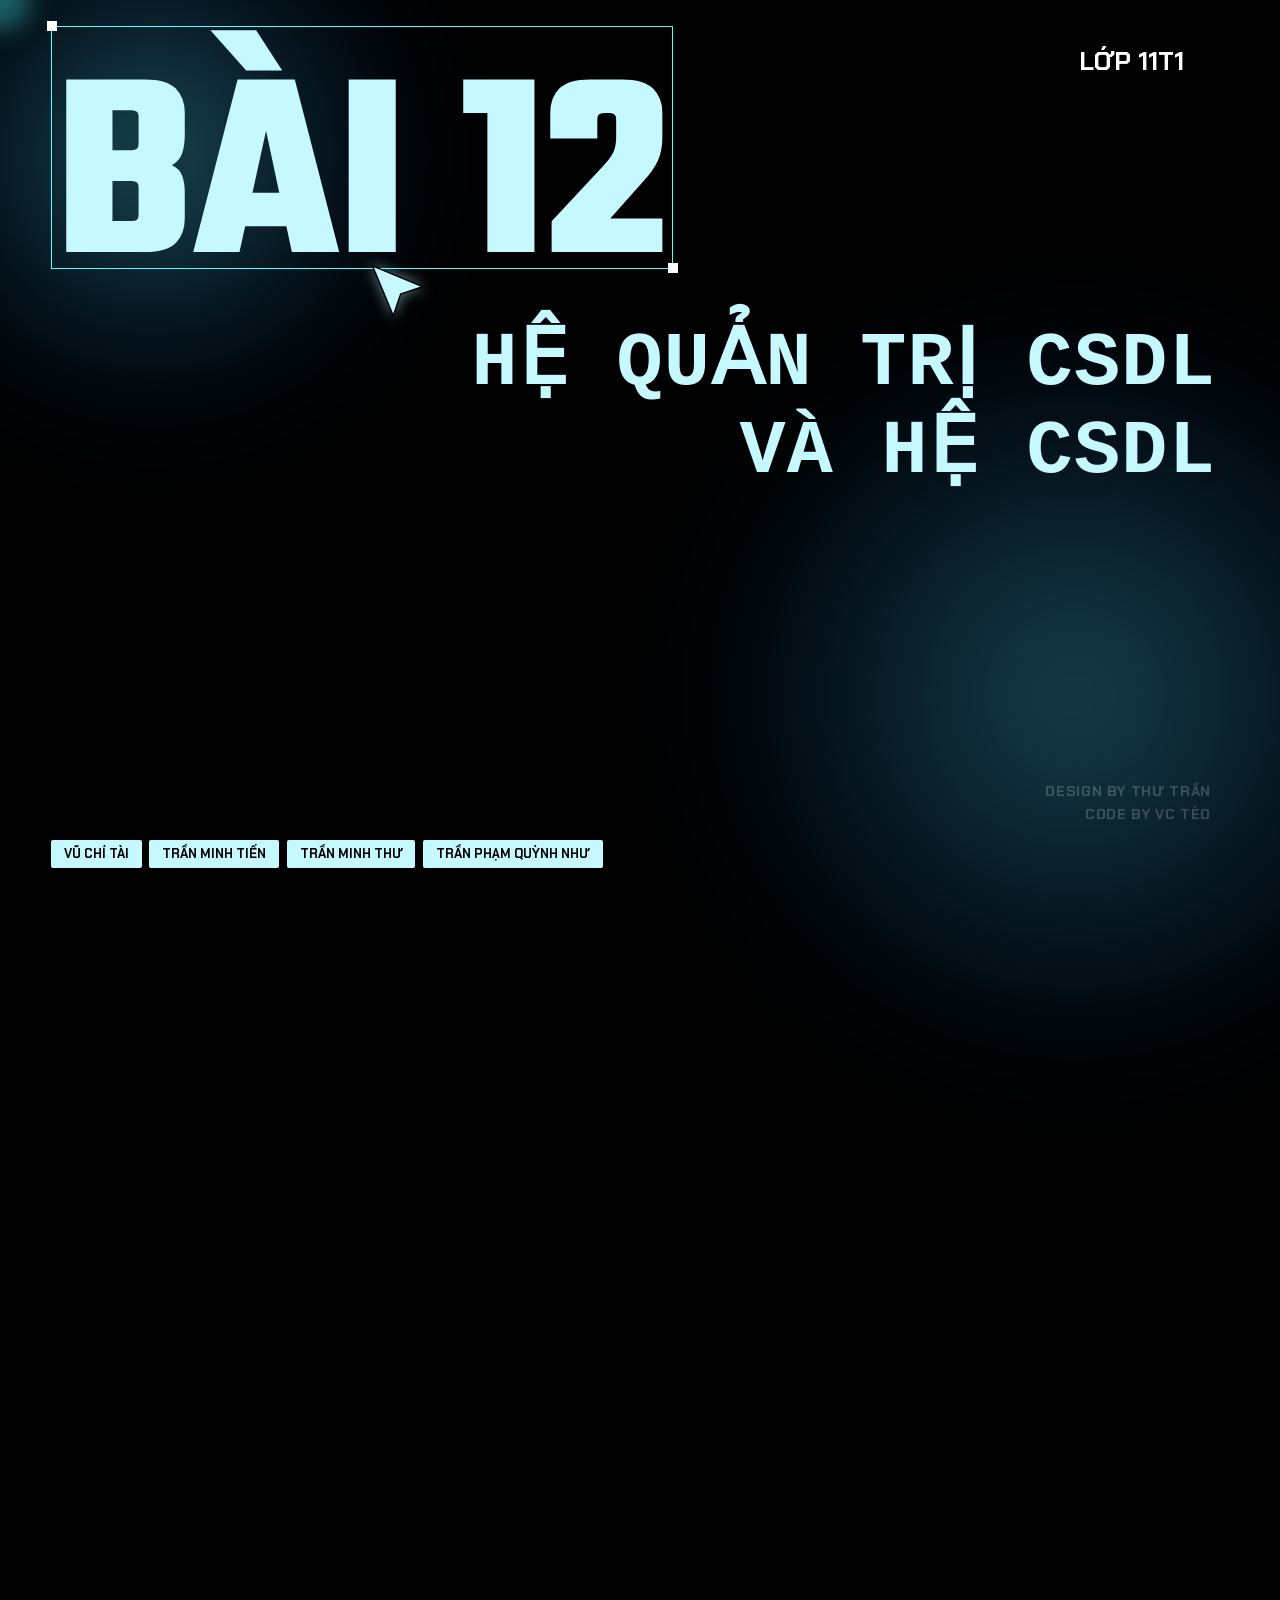
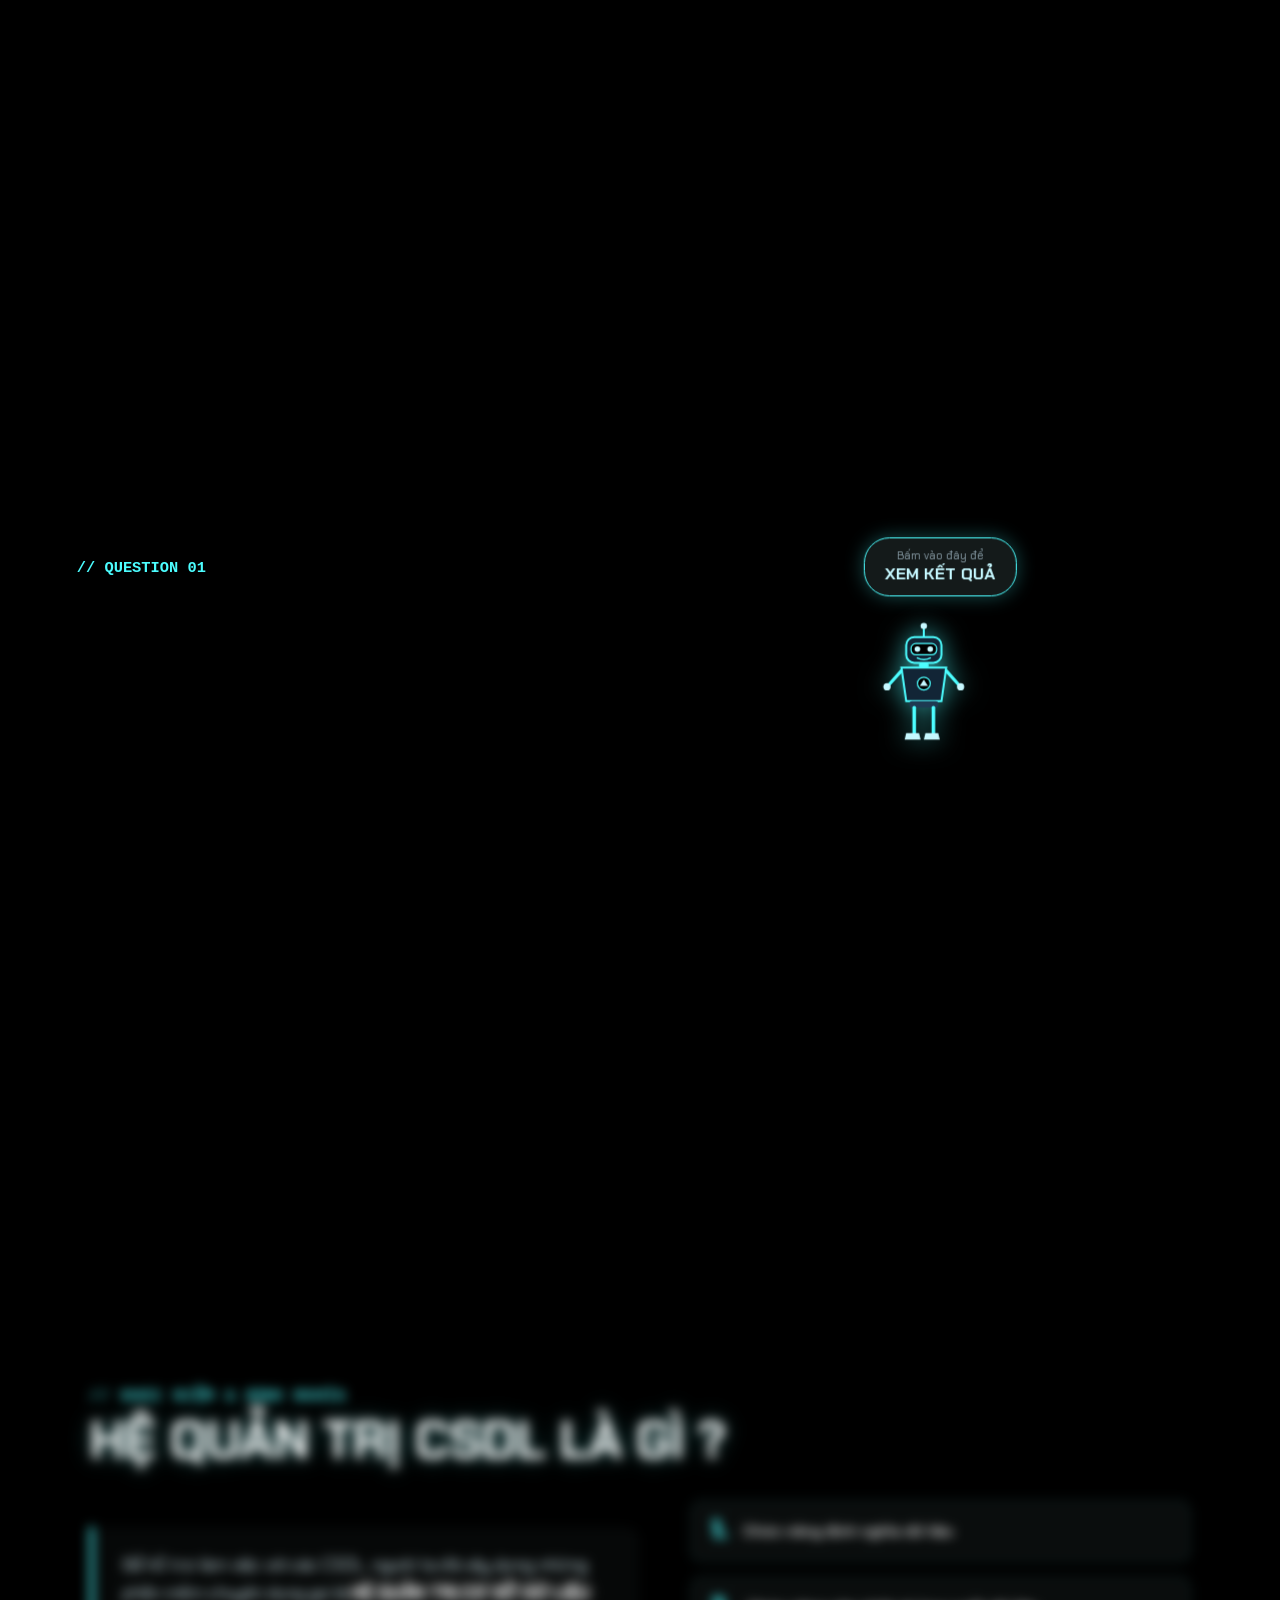
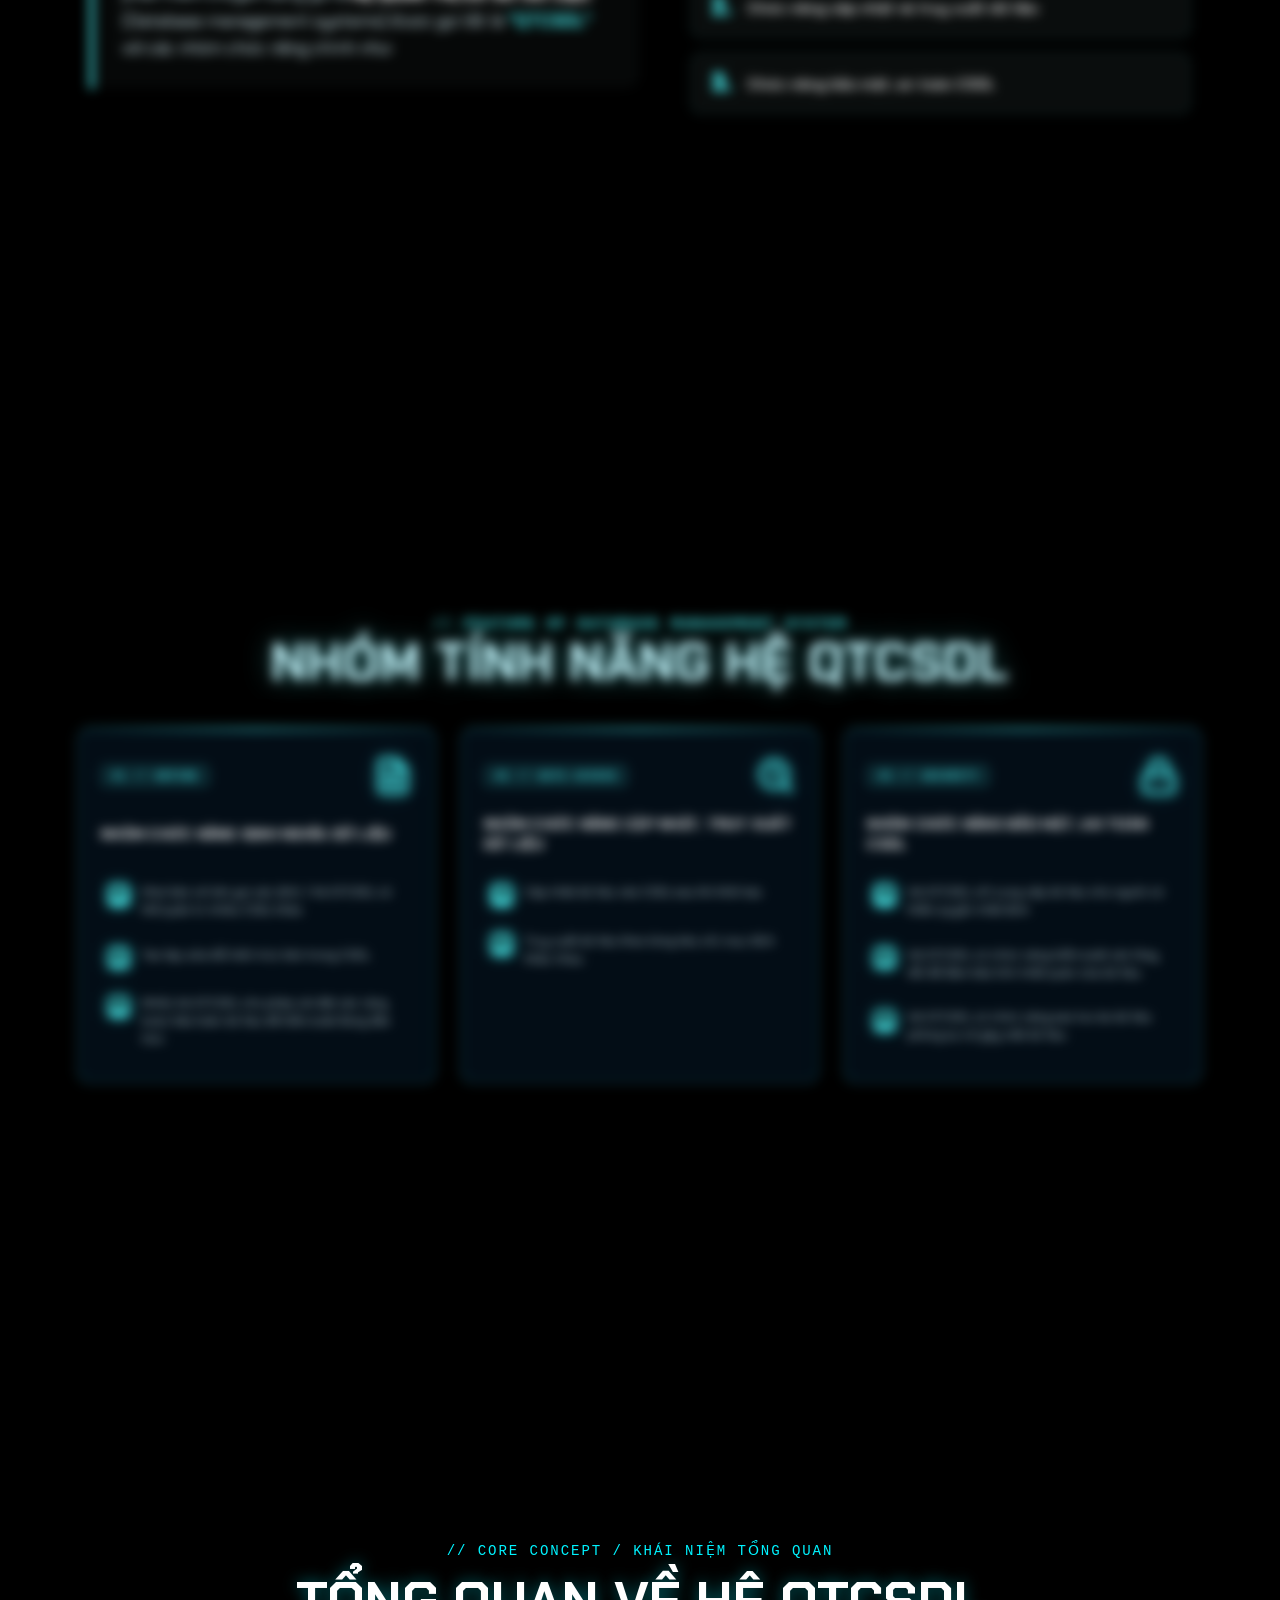
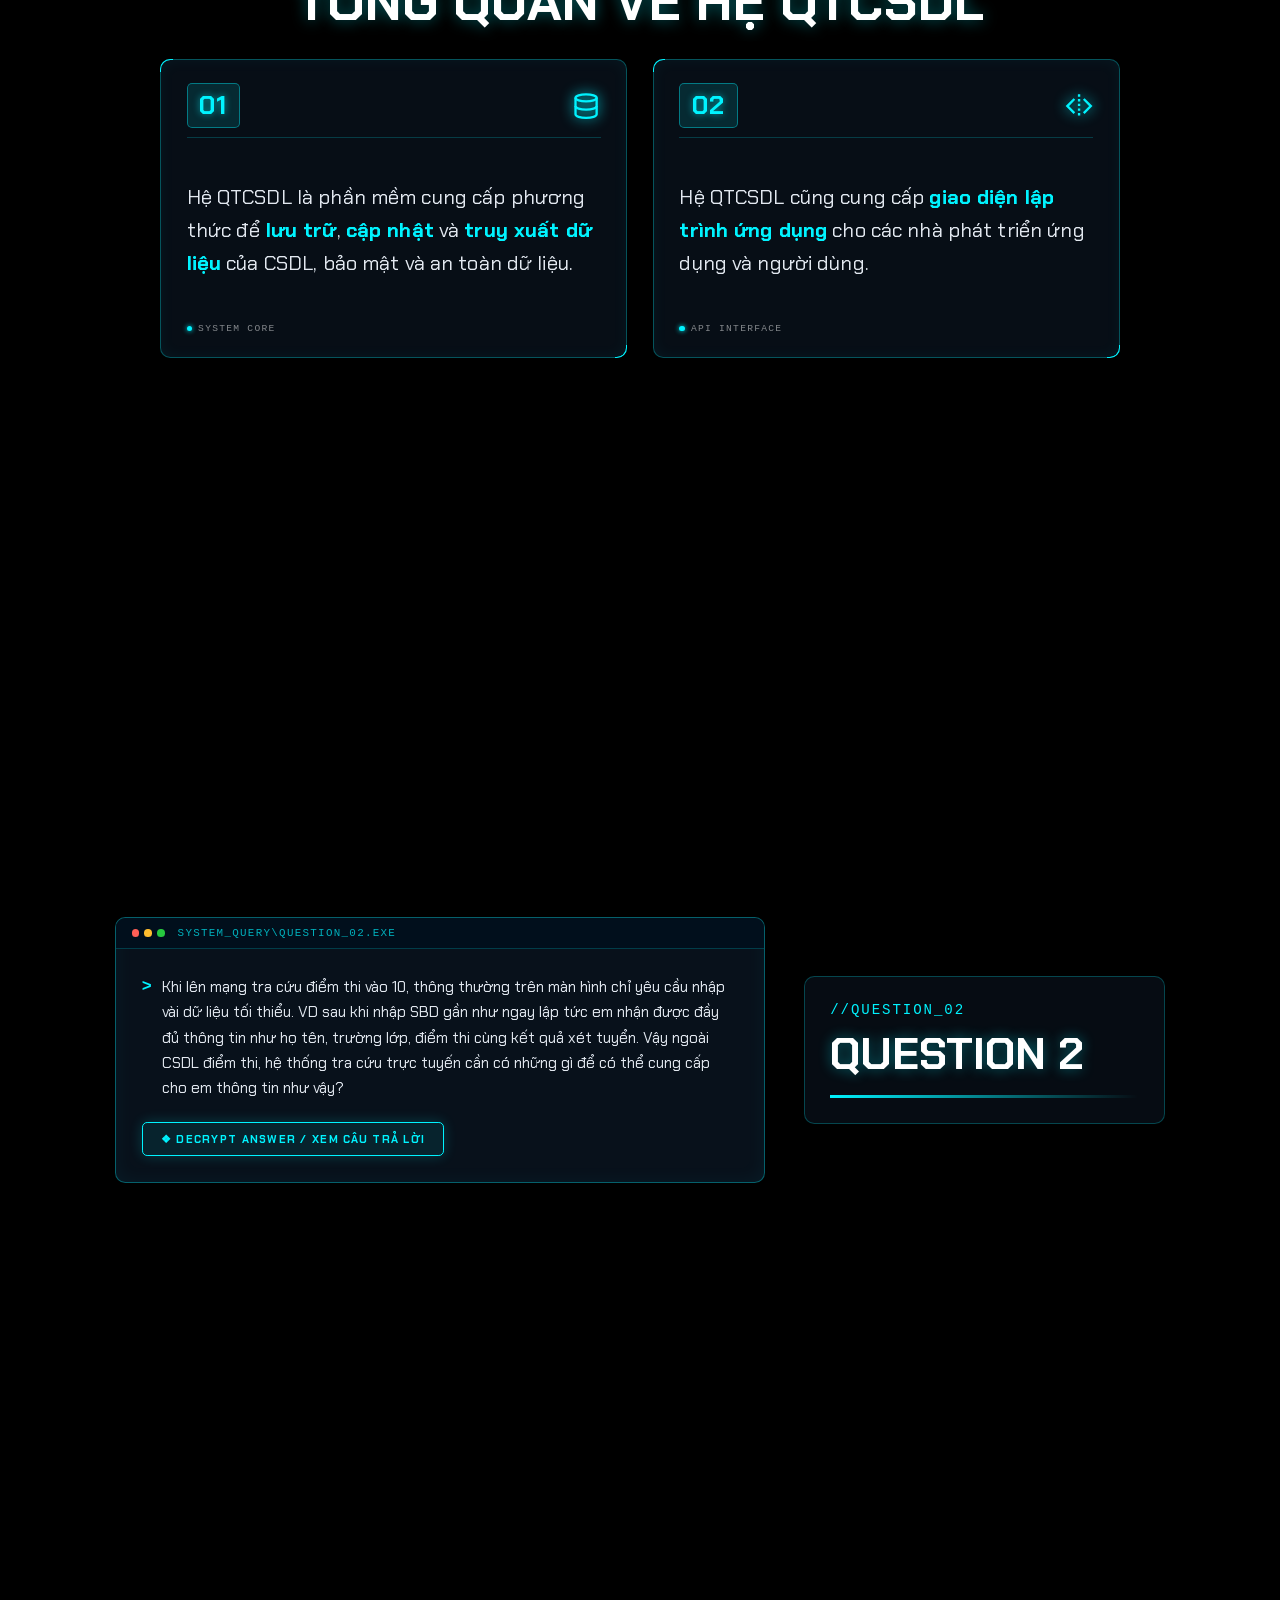
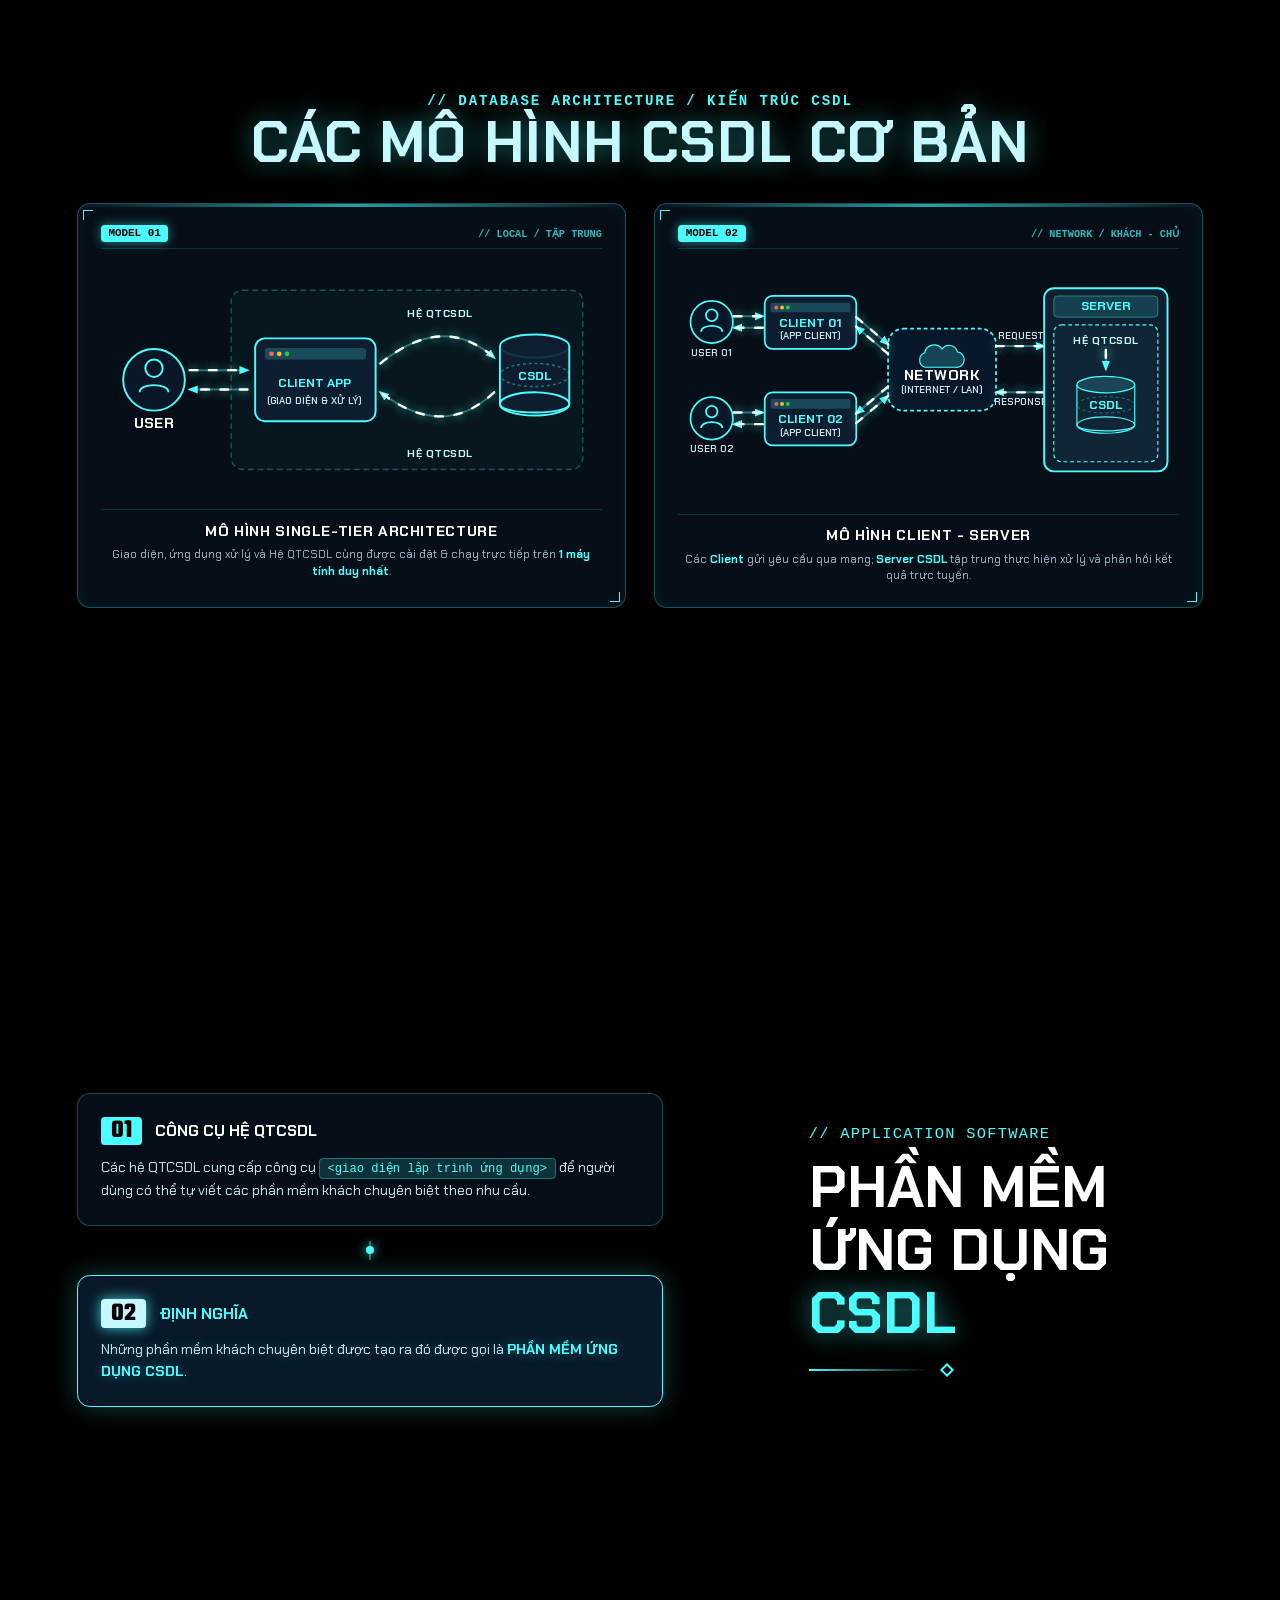
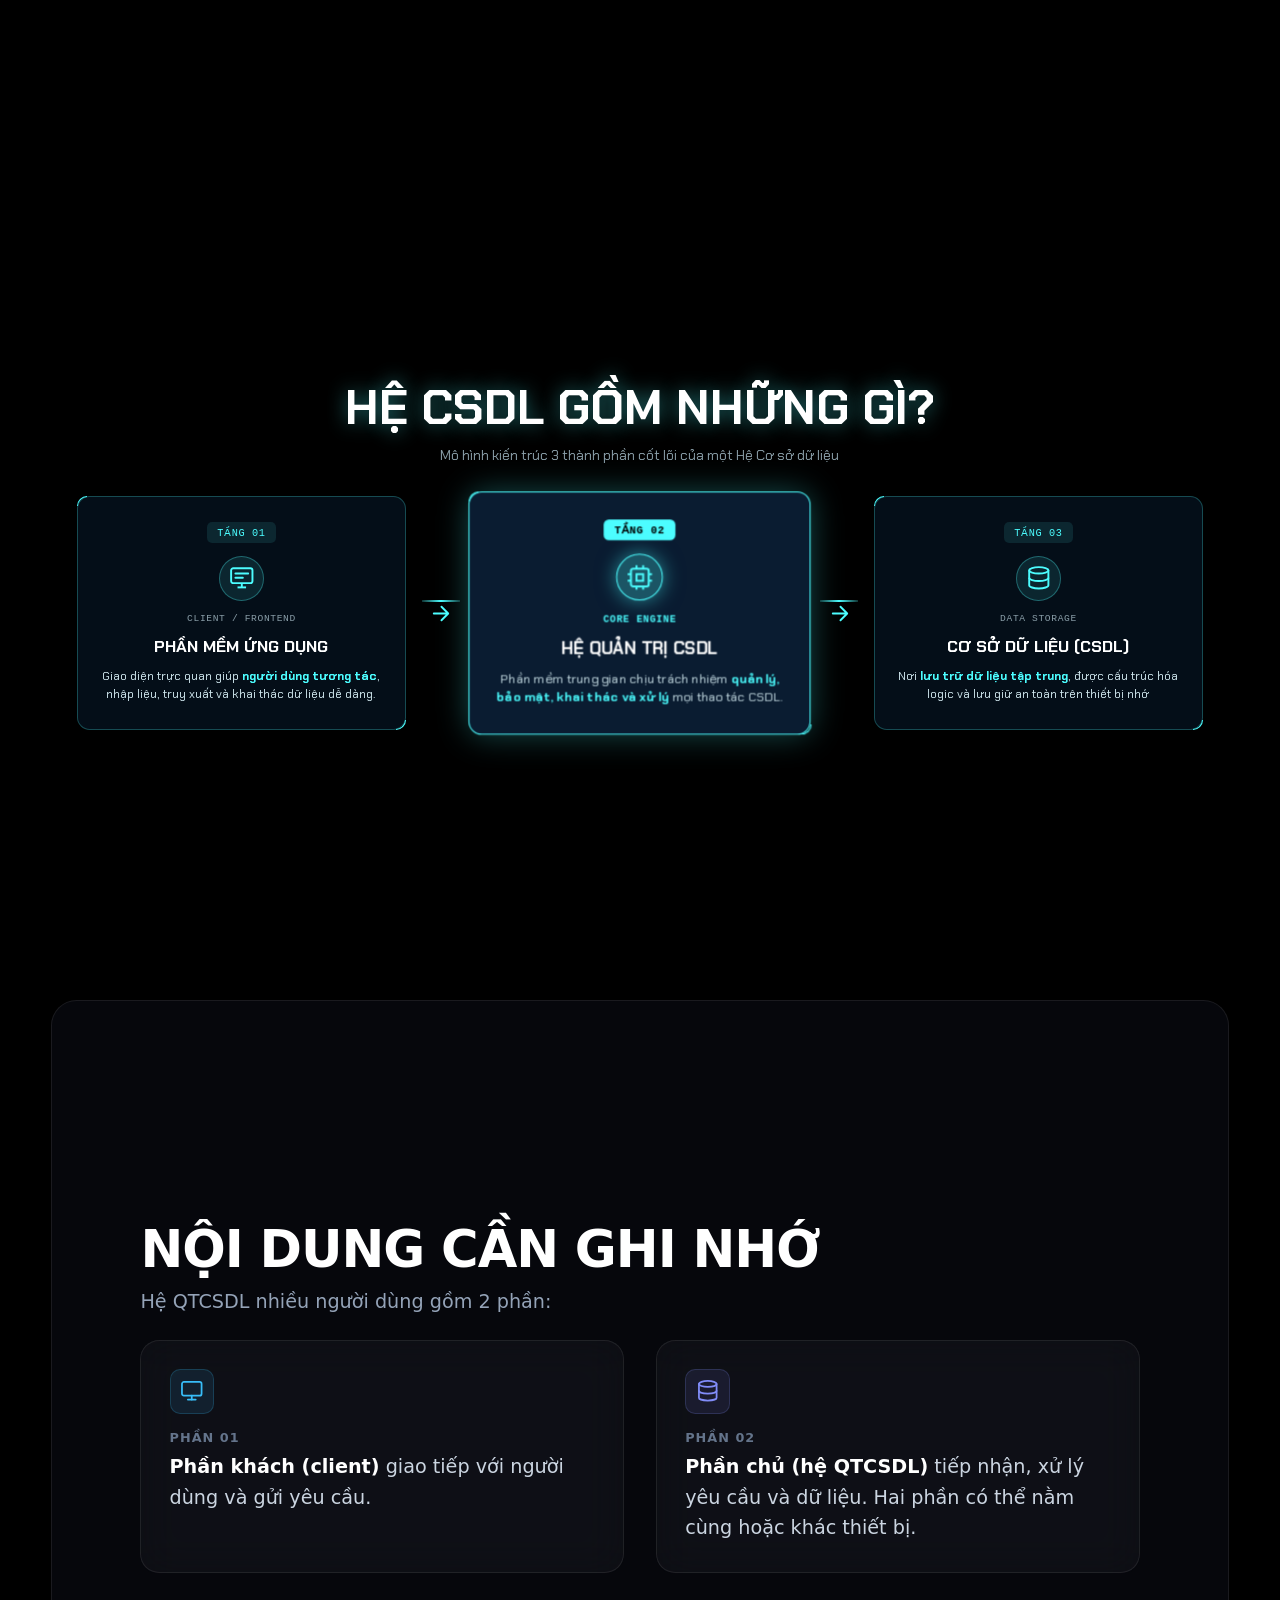
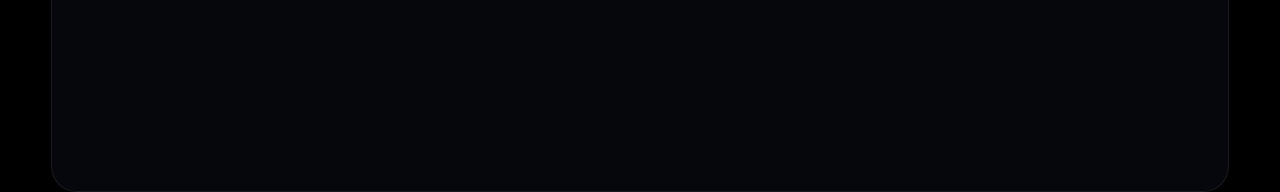
==== commit 0b4beab1: "update html css slide 11" ====
--- a/main.html
+++ b/main.html
@@ -841,6 +841,44 @@
         </div>
     </section>
 
+    <section class="slide-summary">
+        <div class="summary-wrapper">
+            <!-- Header -->
+            <header class="summary-header">
+            <h2 class="summary-title">NỘI DUNG CẦN GHI NHỚ</h2>
+            <p class="summary-lead">Hệ QTCSDL nhiều người dùng gồm 2 phần:</p>
+            </header>
+
+            <!-- Cards Grid -->
+            <div class="summary-grid">
+            <!-- Card 1: Client -->
+            <div class="summary-card card-client">
+                <div class="card-icon">
+                <svg xmlns="http://www.w3.org/2000/svg" viewBox="0 0 24 24" fill="none" stroke="currentColor" stroke-width="1.8" stroke-linecap="round" stroke-linejoin="round"><rect width="20" height="14" x="2" y="3" rx="2"/><line x1="8" x2="16" y1="21" y2="21"/><line x1="12" x2="12" y1="17" y2="21"/></svg>
+                </div>
+                <div class="card-content">
+                <span class="card-label">PHẦN 01</span>
+                <p class="card-text">
+                    <strong>Phần khách (client)</strong> giao tiếp với người dùng và gửi yêu cầu.
+                </p>
+                </div>
+            </div>
+
+            <!-- Card 2: Server -->
+            <div class="summary-card card-server">
+                <div class="card-icon">
+                <svg xmlns="http://www.w3.org/2000/svg" viewBox="0 0 24 24" fill="none" stroke="currentColor" stroke-width="1.8" stroke-linecap="round" stroke-linejoin="round"><ellipse cx="12" cy="5" rx="9" ry="3"/><path d="M3 5V19A9 3 0 0 0 21 19V5"/><path d="M3 12A9 3 0 0 0 21 12"/></svg>
+                </div>
+                <div class="card-content">
+                <span class="card-label">PHẦN 02</span>
+                <p class="card-text">
+                    <strong>Phần chủ (hệ QTCSDL)</strong> tiếp nhận, xử lý yêu cầu và dữ liệu. Hai phần có thể nằm cùng hoặc khác thiết bị.
+                </p>
+                </div>
+            </div>
+            </div>
+        </div>
+    </section>
     <!-- File Script -->
     <script src="script.js"></script>
 </body>
--- a/style.css
+++ b/style.css
@@ -1534,4 +1534,163 @@
     width: 1.8vw; 
     height: 1.8vw; 
     stroke: #4cfdff; 
+}
+/* Container chính - Làm mờ xuyên thấu nền bên dưới */
+.slide-summary {
+  width: 92vw;
+  height: 88vh;
+  margin: 0 auto;
+  background-color: rgba(8, 10, 16, 0.75); /* Trong suốt nhẹ để ăn theo màu nền dưới */
+  backdrop-filter: blur(2vw);
+  -webkit-backdrop-filter: blur(2vw);
+  color: #f8fafc;
+  font-family: 'Inter', system-ui, -apple-system, sans-serif;
+  border-radius: 2vw;
+  display: flex;
+  align-items: center;
+  justify-content: center;
+  position: relative;
+  overflow: hidden;
+  box-shadow: 0 2vw 5vw rgba(0, 0, 0, 0.5);
+  border: 1px solid rgba(255, 255, 255, 0.08);
+  box-sizing: border-box;
+}
+
+/* Wrapper chứa toàn bộ nội dung */
+.summary-wrapper {
+  width: 85%;
+  height: 80%;
+  display: flex;
+  flex-direction: column;
+  justify-content: center;
+  gap: 3vh;
+  z-index: 2;
+}
+
+/* Header Zone */
+.summary-header {
+  display: flex;
+  flex-direction: column;
+  gap: 1.2vh;
+}
+
+.tag-badge {
+  display: inline-flex;
+  align-items: center;
+  gap: 0.5vw;
+  padding: 0.5vh 1vw;
+  width: fit-content;
+  border-radius: 999px;
+  background: rgba(255, 255, 255, 0.05);
+  border: 1px solid rgba(255, 255, 255, 0.12);
+  color: #38bdf8;
+  font-size: clamp(0.7rem, 0.9vw, 1.2rem);
+  font-weight: 700;
+  letter-spacing: 0.05em;
+}
+
+.tag-badge svg {
+  width: 1vw;
+  height: 1vw;
+  min-width: 12px;
+  min-height: 12px;
+}
+
+.summary-title {
+  font-size: 4vw;
+  font-weight: 800;
+  margin: 0;
+  letter-spacing: -0.02em;
+  color: #ffffff;
+}
+
+.summary-lead {
+  font-size: 1.5vw;
+  color: #94a3b8;
+  margin: 0;
+  font-weight: 400;
+}
+
+/* Layout 2 Card */
+.summary-grid {
+  display: grid;
+  grid-template-columns: 1fr 1fr;
+  gap: 2.5vw;
+  align-items: stretch;
+}
+
+/* Card Styling Minimalist - Blur nhẹ và xuyên thấu */
+.summary-card {
+  background: rgba(255, 255, 255, 0.03);
+  border: 1px solid rgba(255, 255, 255, 0.08);
+  backdrop-filter: blur(1.5vw);
+  -webkit-backdrop-filter: blur(1.5vw);
+  border-radius: 1.5vw;
+  padding: 2.2vw;
+  display: flex;
+  flex-direction: column;
+  gap: 1.8vh;
+  transition: all 0.3s ease;
+}
+
+.summary-card:hover {
+  transform: translateY(-0.4vw);
+  background: rgba(255, 255, 255, 0.05);
+  border-color: rgba(255, 255, 255, 0.18);
+  box-shadow: 0 1vw 2.5vw rgba(0, 0, 0, 0.3);
+}
+
+/* Icon Box */
+.card-icon {
+  width: 3.5vw;
+  height: 3.5vw;
+  min-width: 40px;
+  min-height: 40px;
+  border-radius: 0.8vw;
+  display: flex;
+  align-items: center;
+  justify-content: center;
+}
+
+.card-icon svg {
+  width: 55%;
+  height: 55%;
+}
+
+.card-client .card-icon {
+  background: rgba(56, 189, 248, 0.1);
+  color: #38bdf8;
+  border: 1px solid rgba(56, 189, 248, 0.2);
+}
+
+.card-server .card-icon {
+  background: rgba(129, 140, 248, 0.1);
+  color: #818cf8;
+  border: 1px solid rgba(129, 140, 248, 0.2);
+}
+
+/* Nội dung Card */
+.card-content {
+  display: flex;
+  flex-direction: column;
+  gap: 0.8vh;
+}
+
+.card-label {
+  font-size: 1vw;
+  font-weight: 700;
+  letter-spacing: 0.08em;
+  color: #64748b;
+}
+
+.card-text {
+  font-size: 1.5vw;
+  line-height: 1.6;
+  color: #cbd5e1;
+  margin: 0;
+}
+
+.card-text strong {
+  color: #ffffff;
+  font-weight: 600;
 }
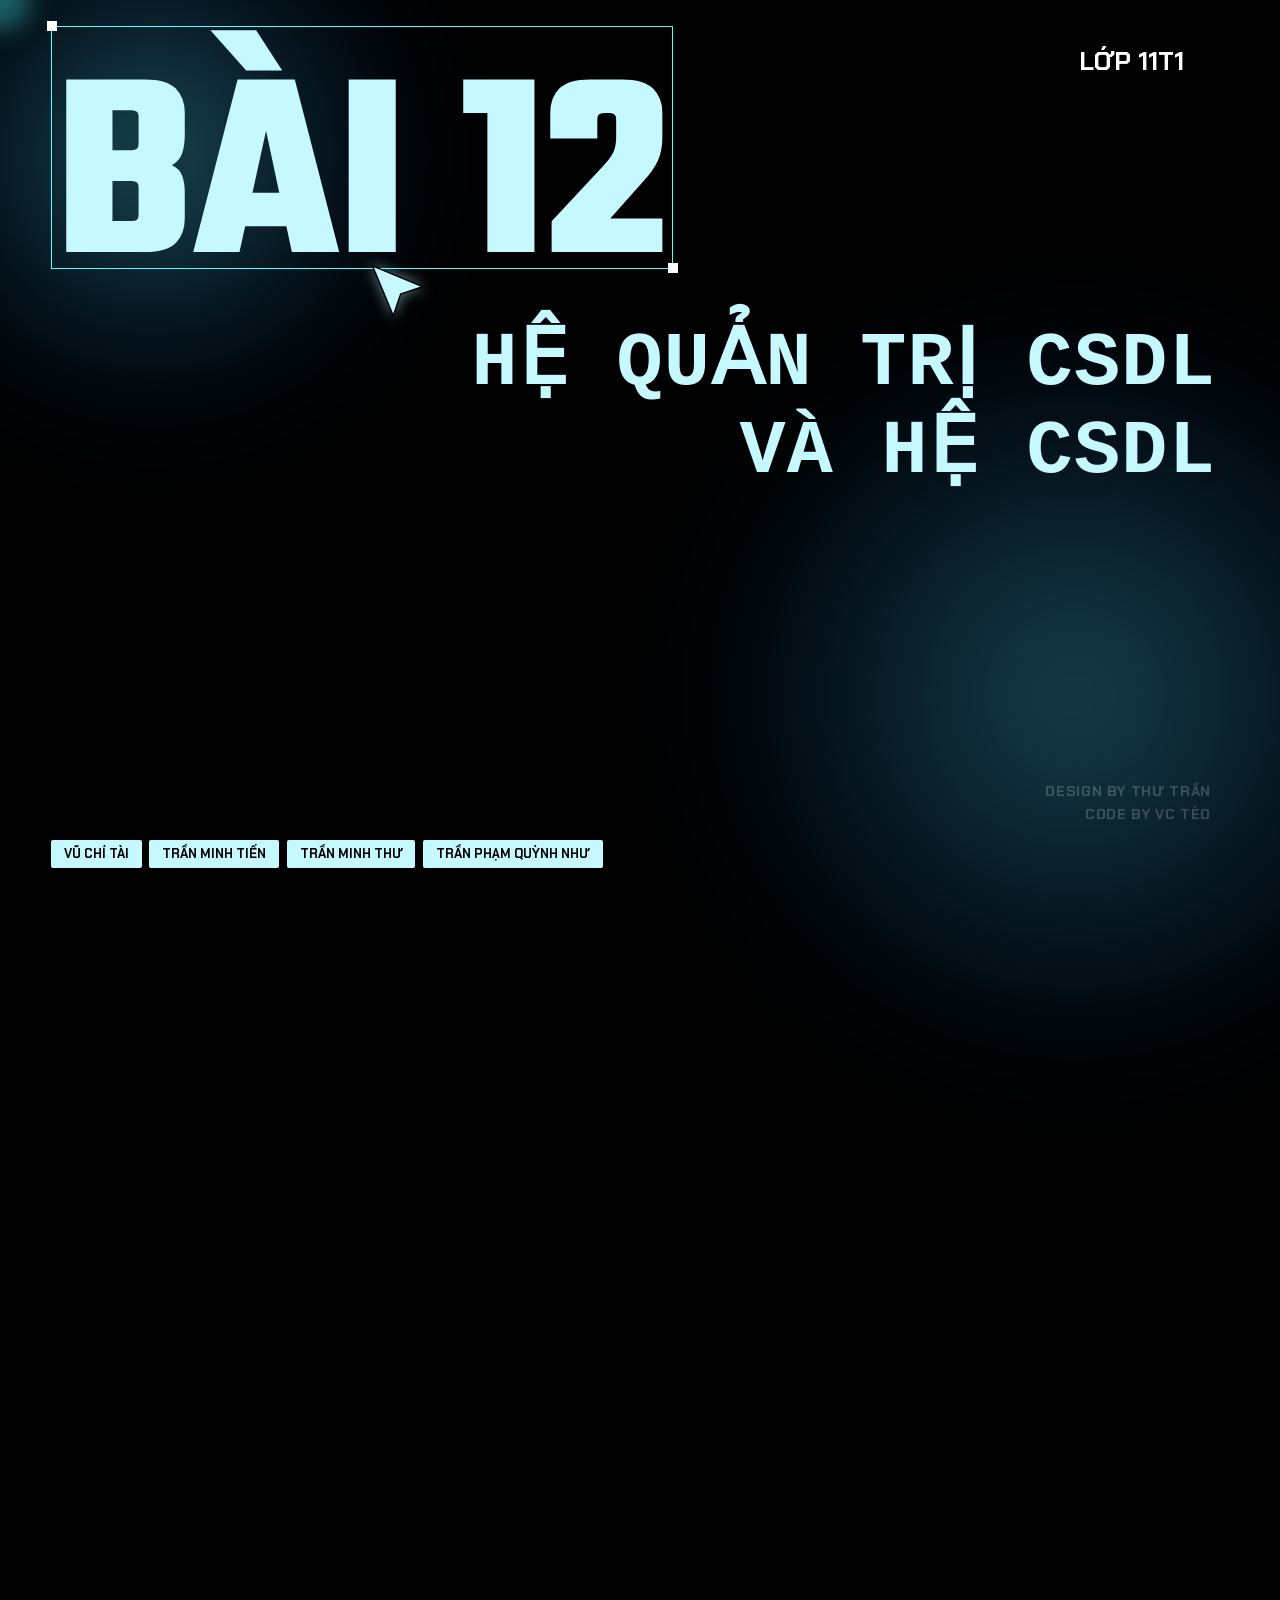
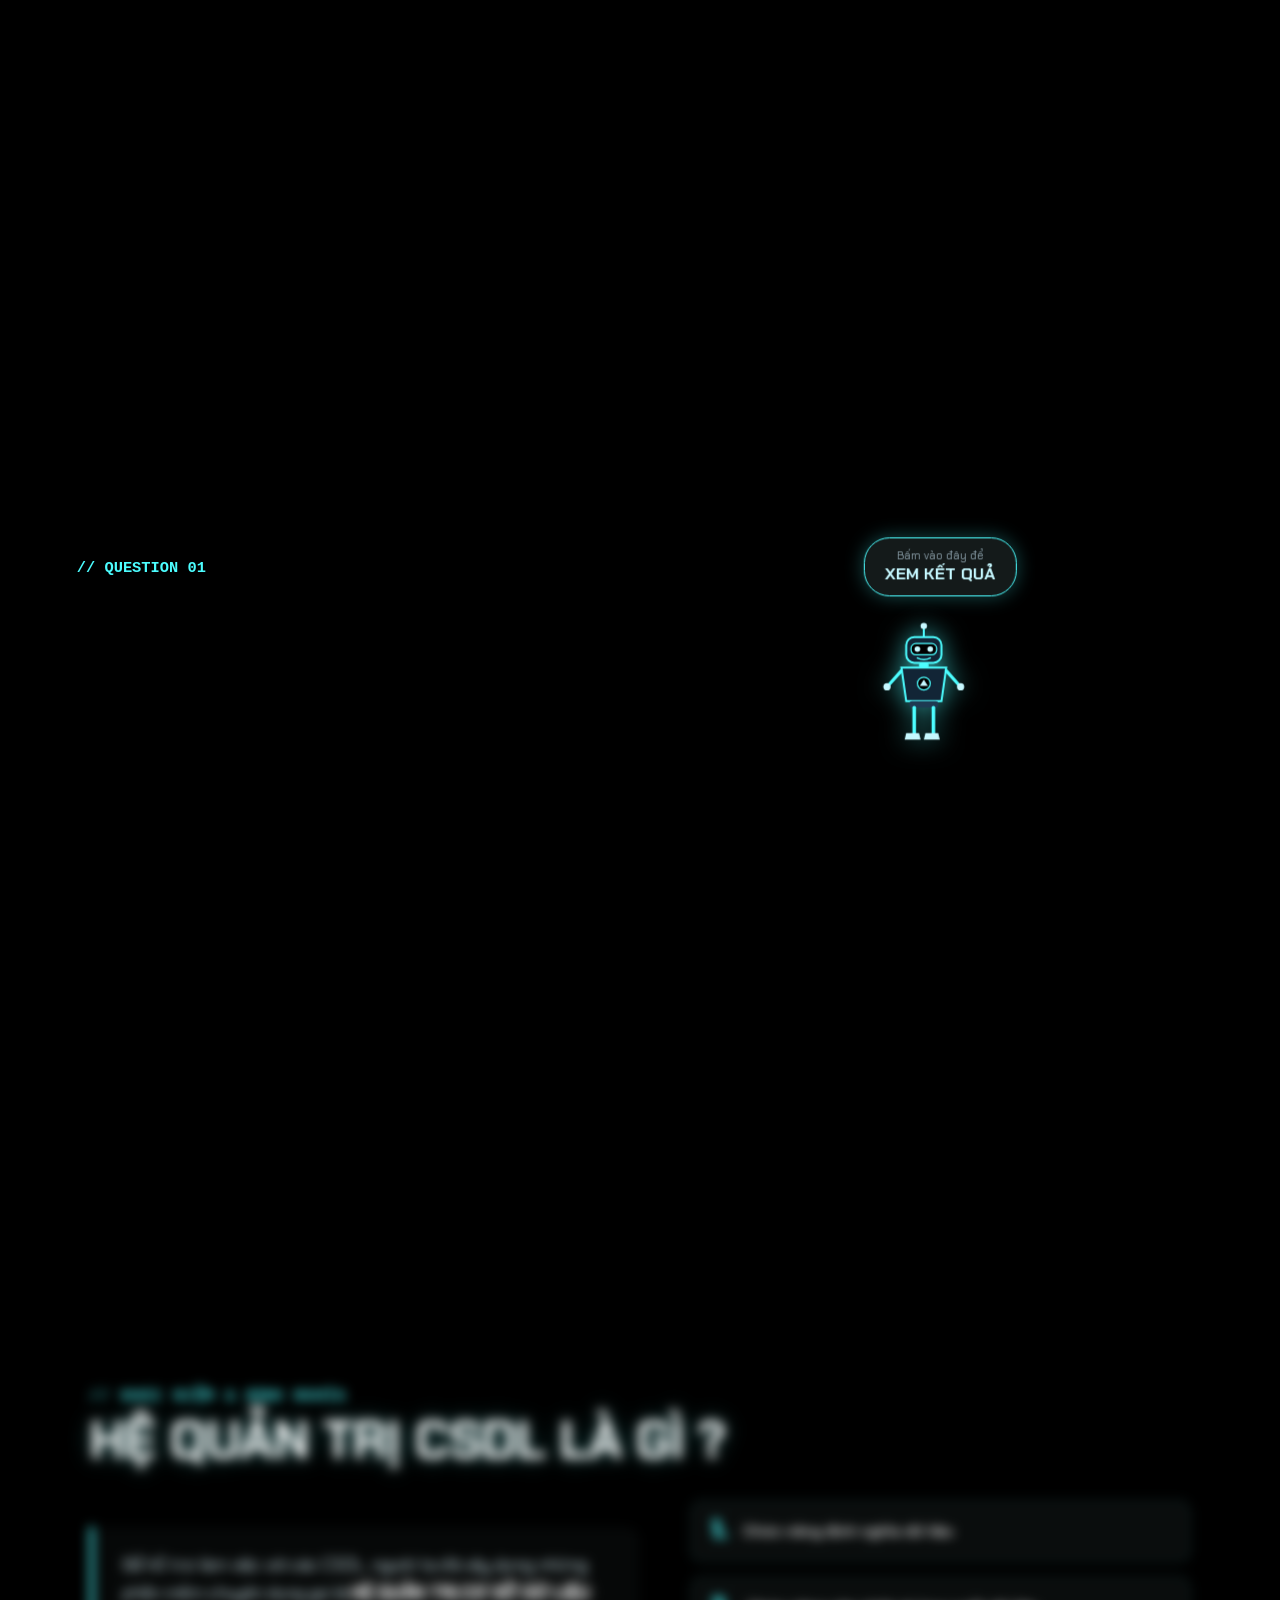
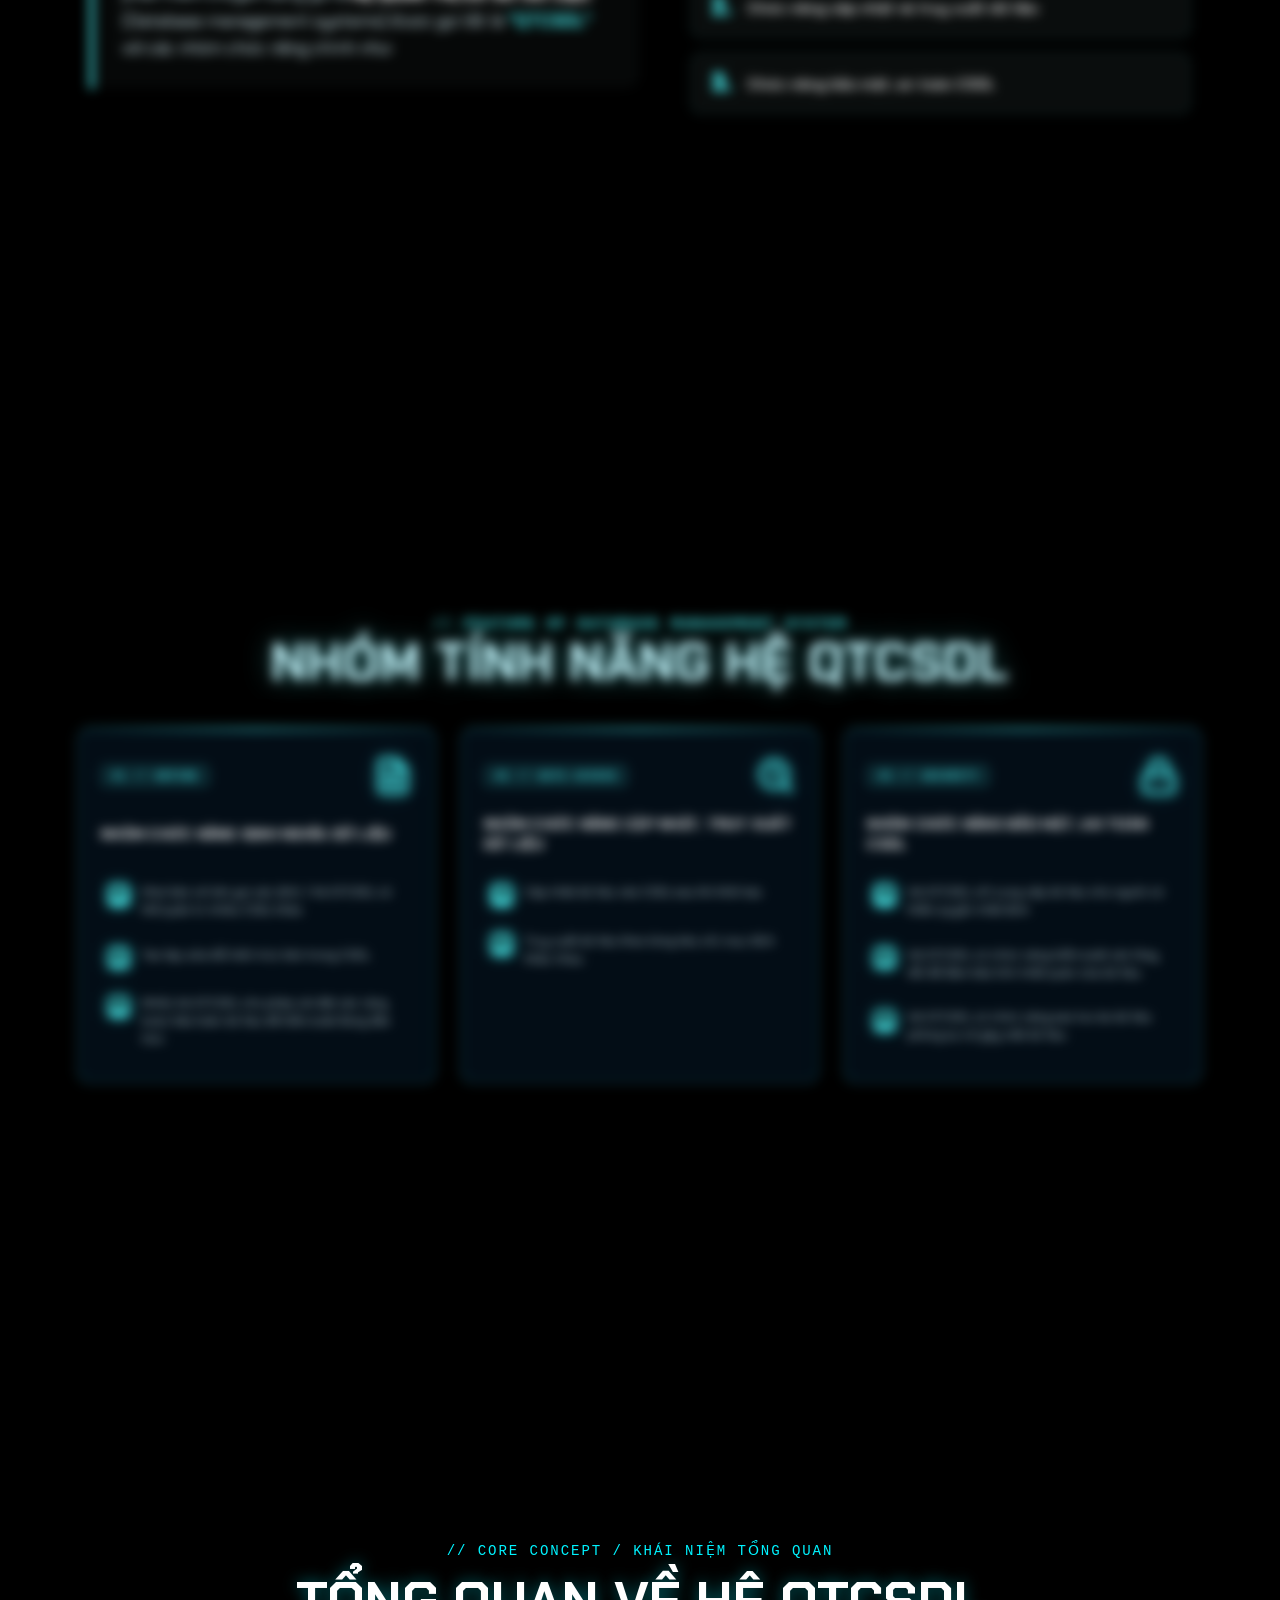
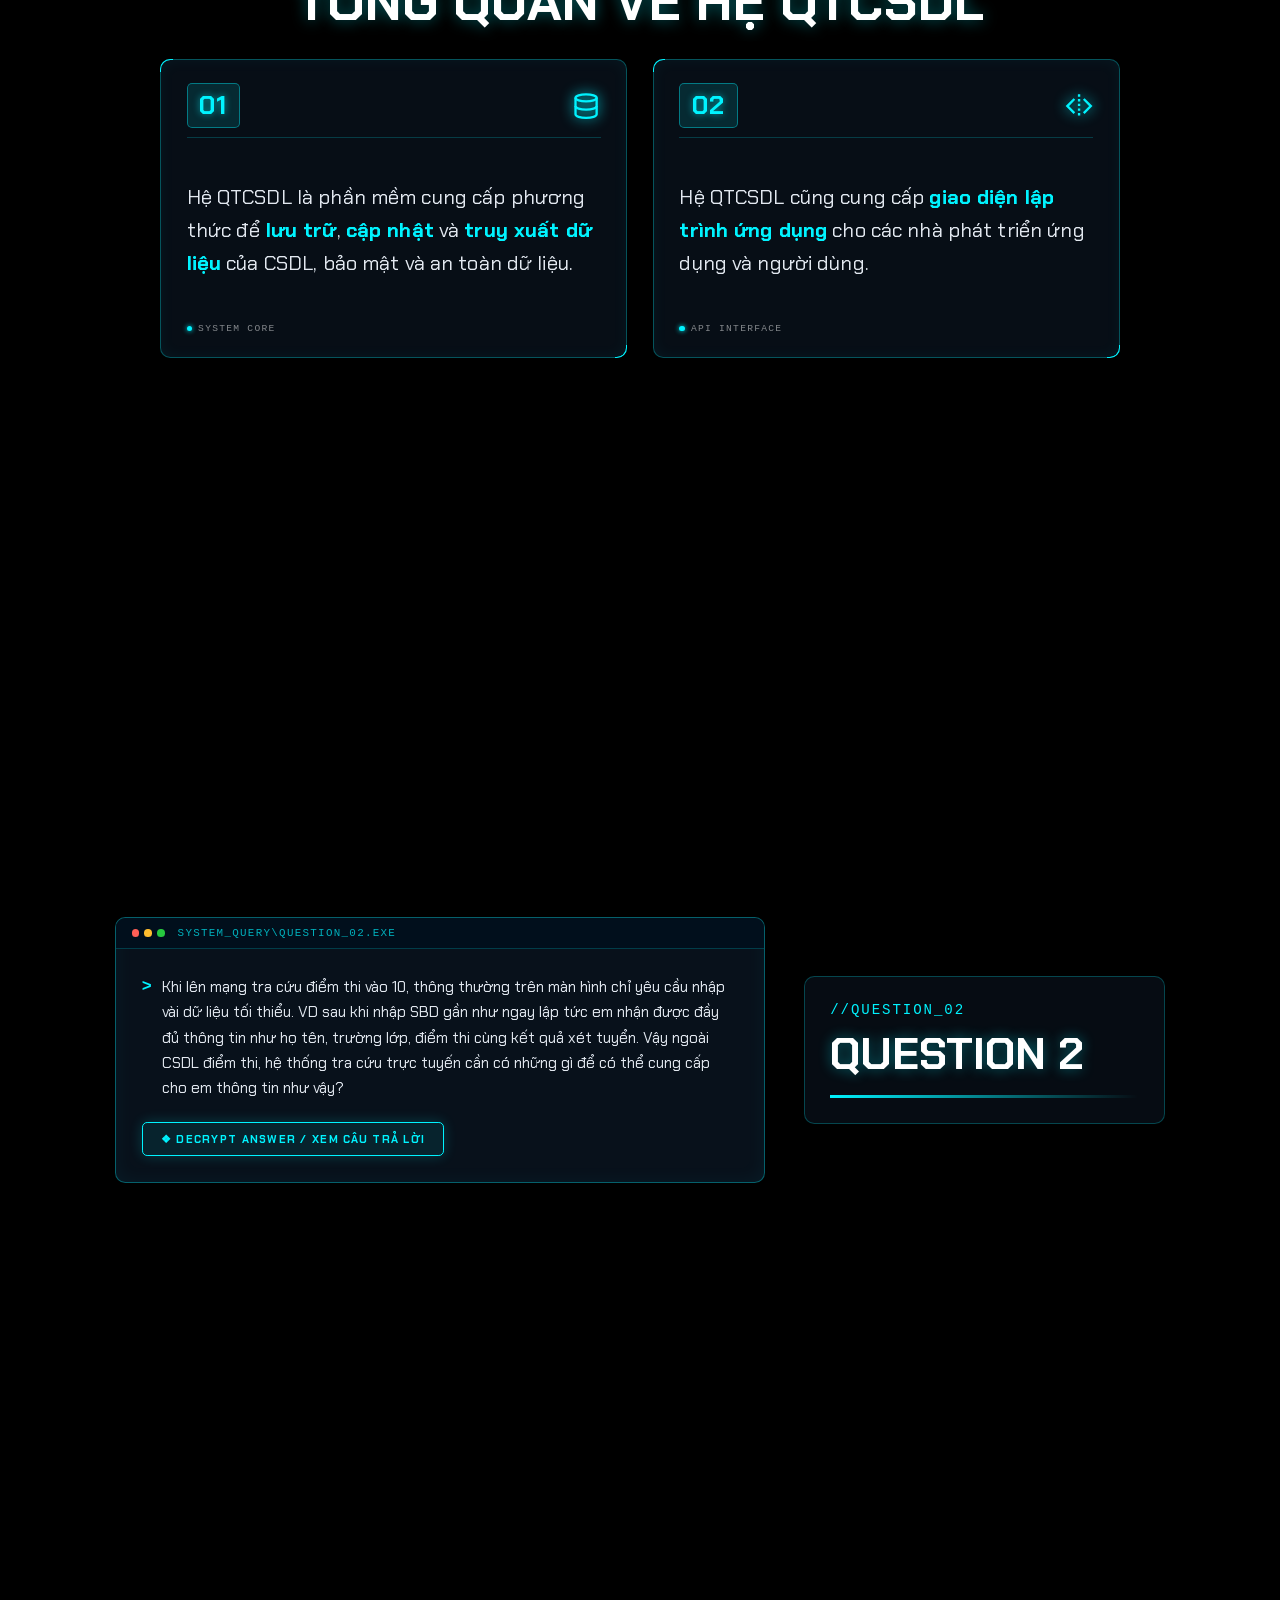
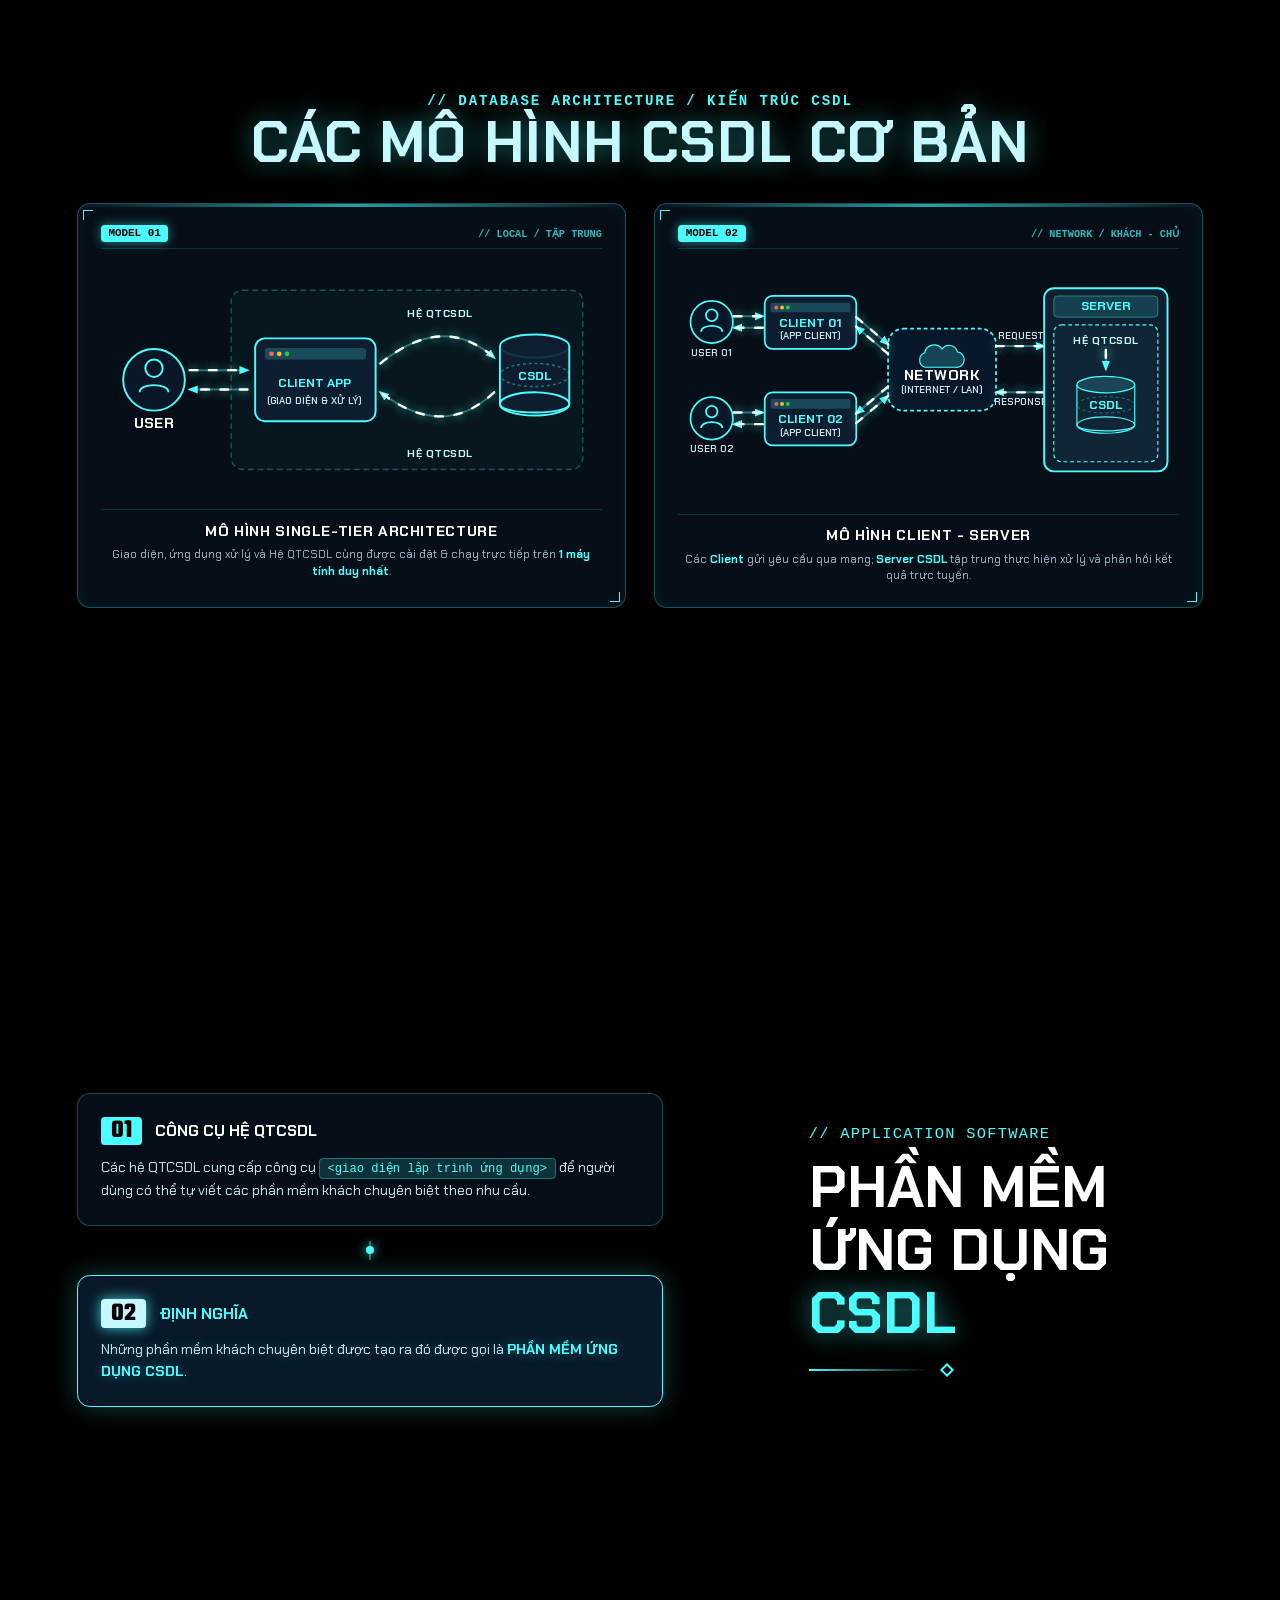
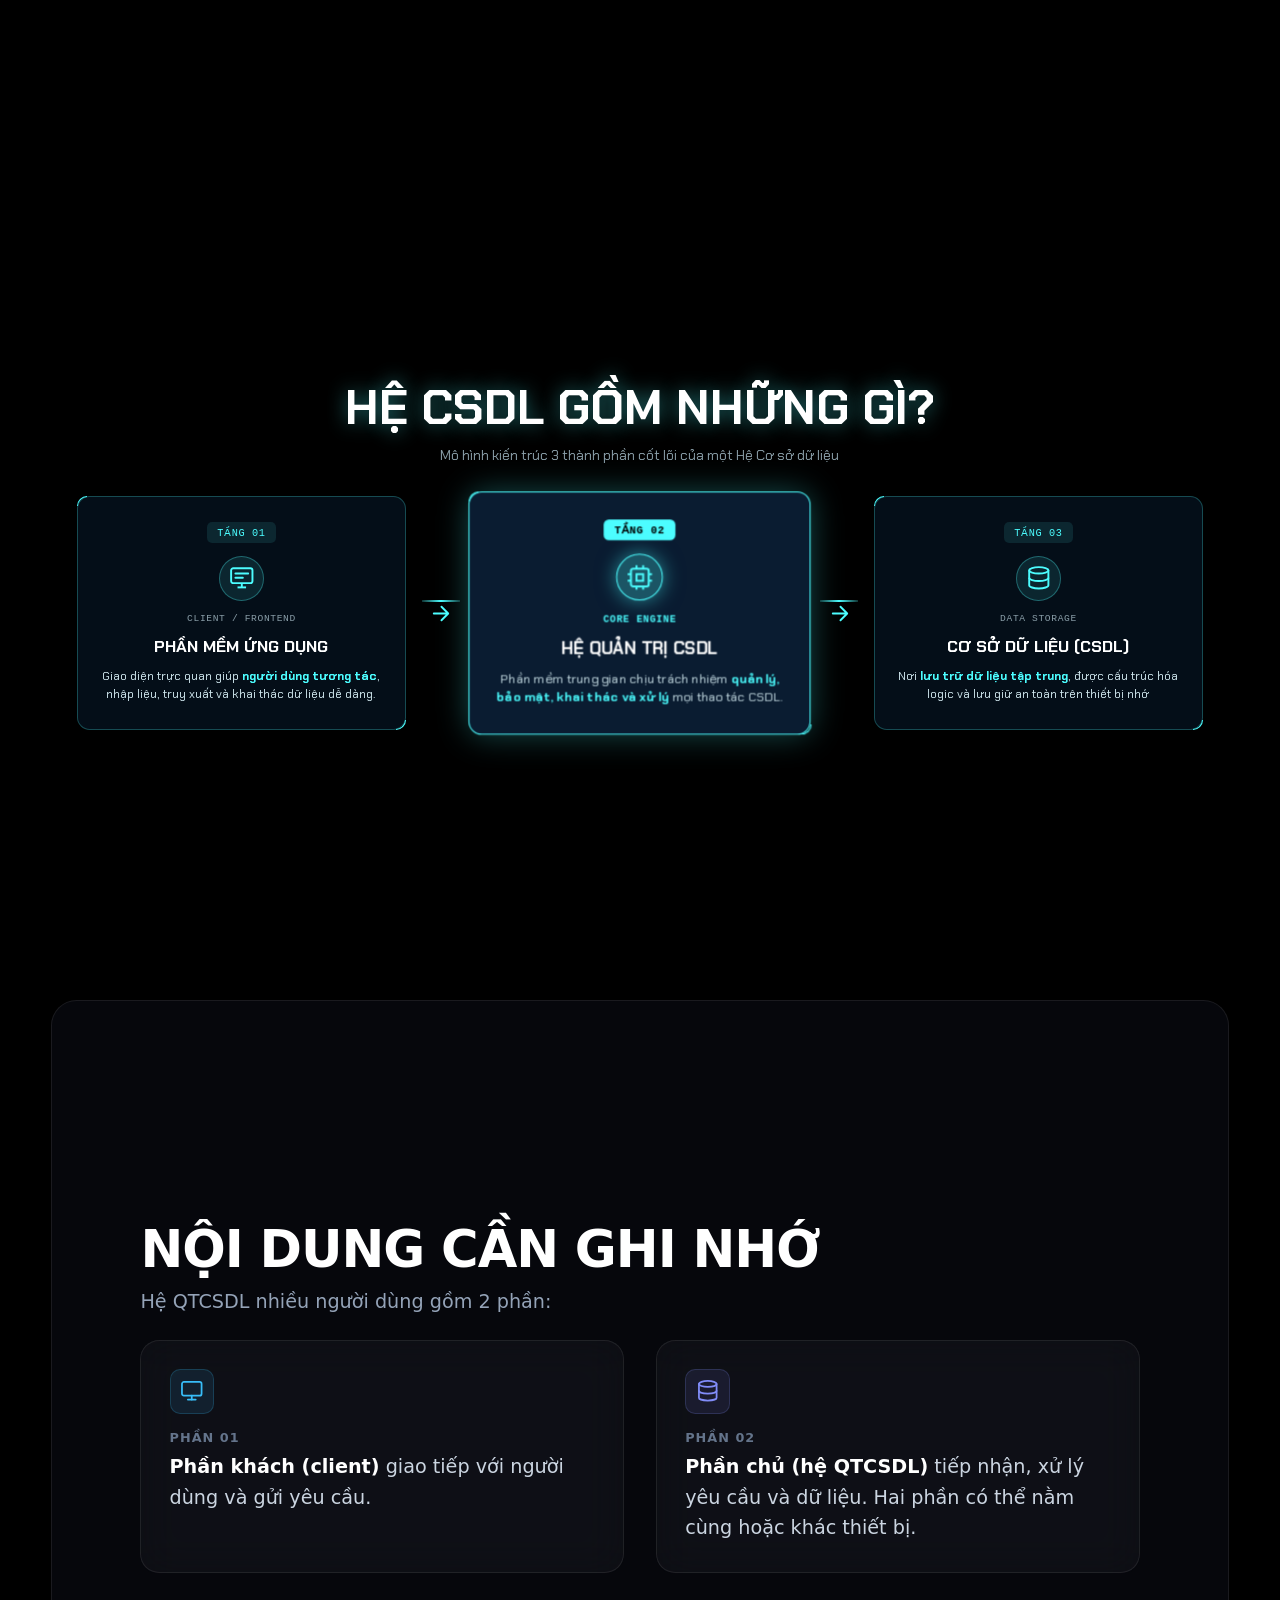
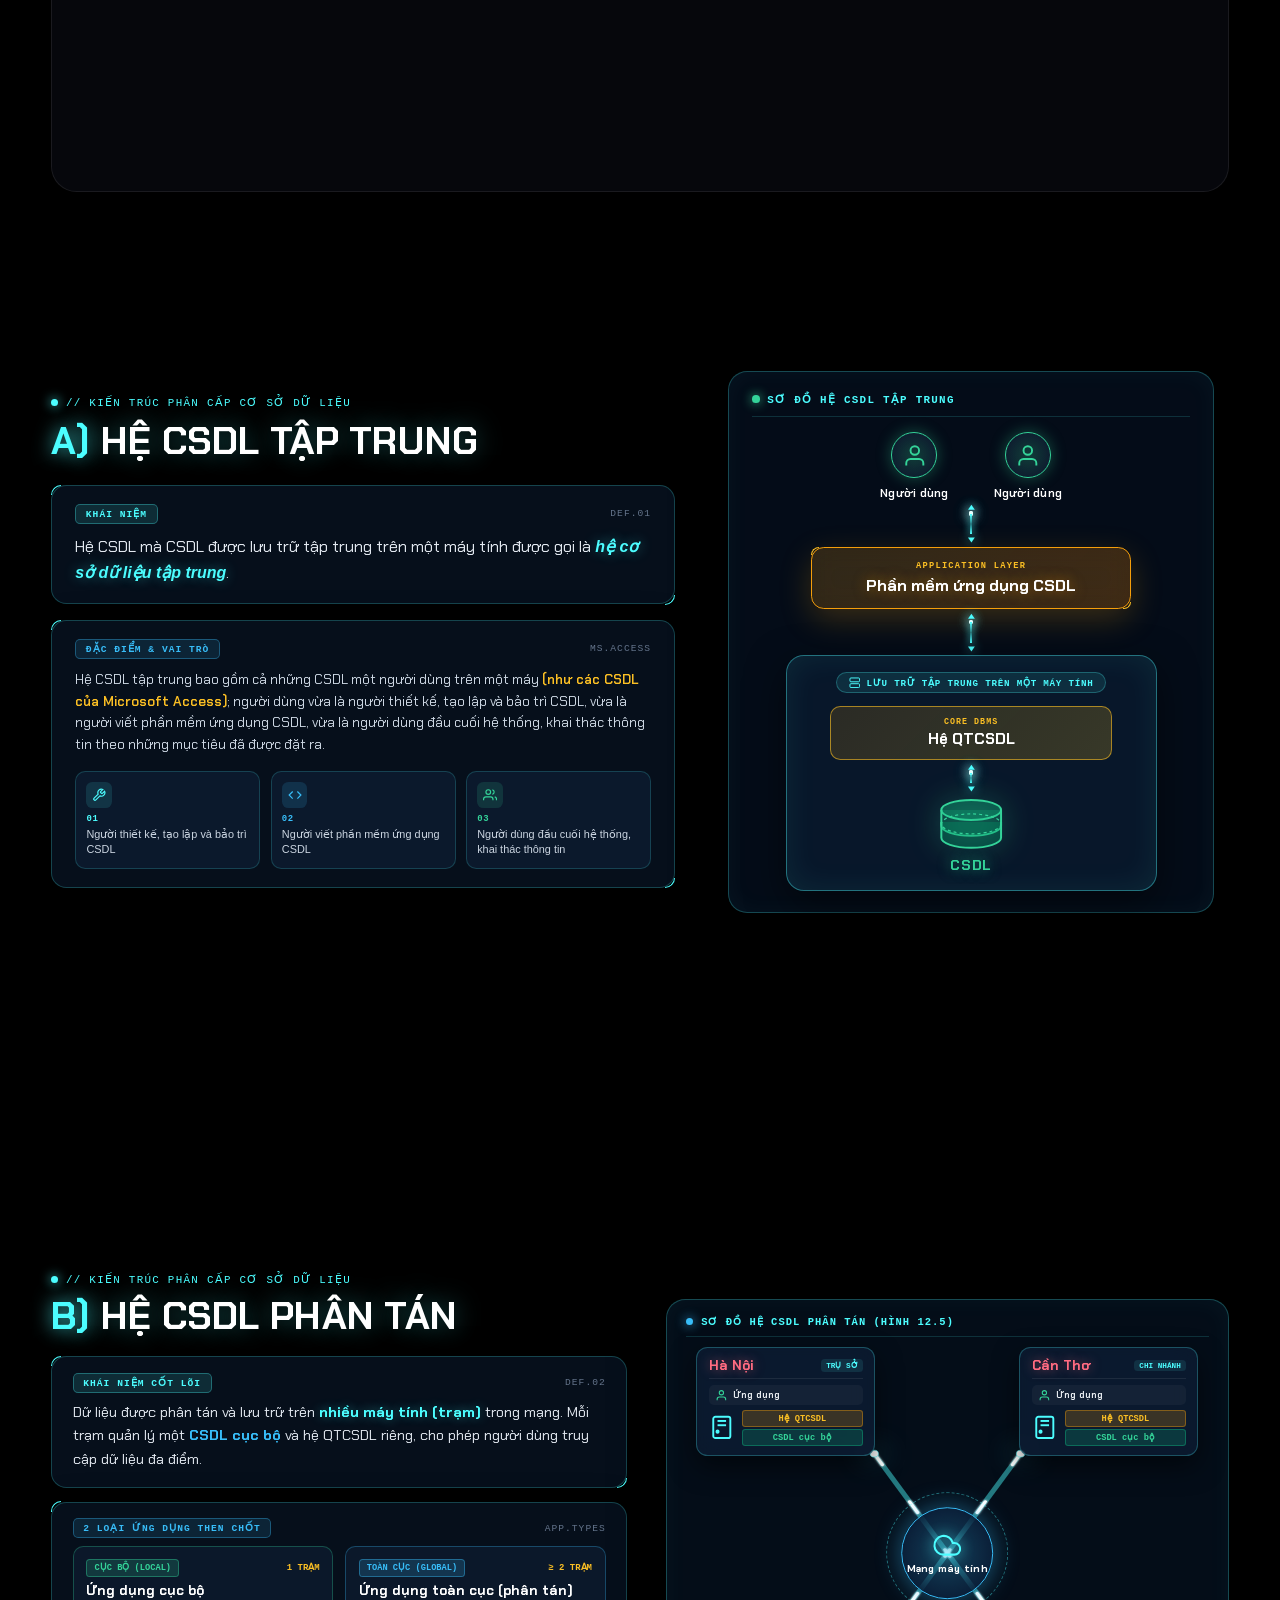
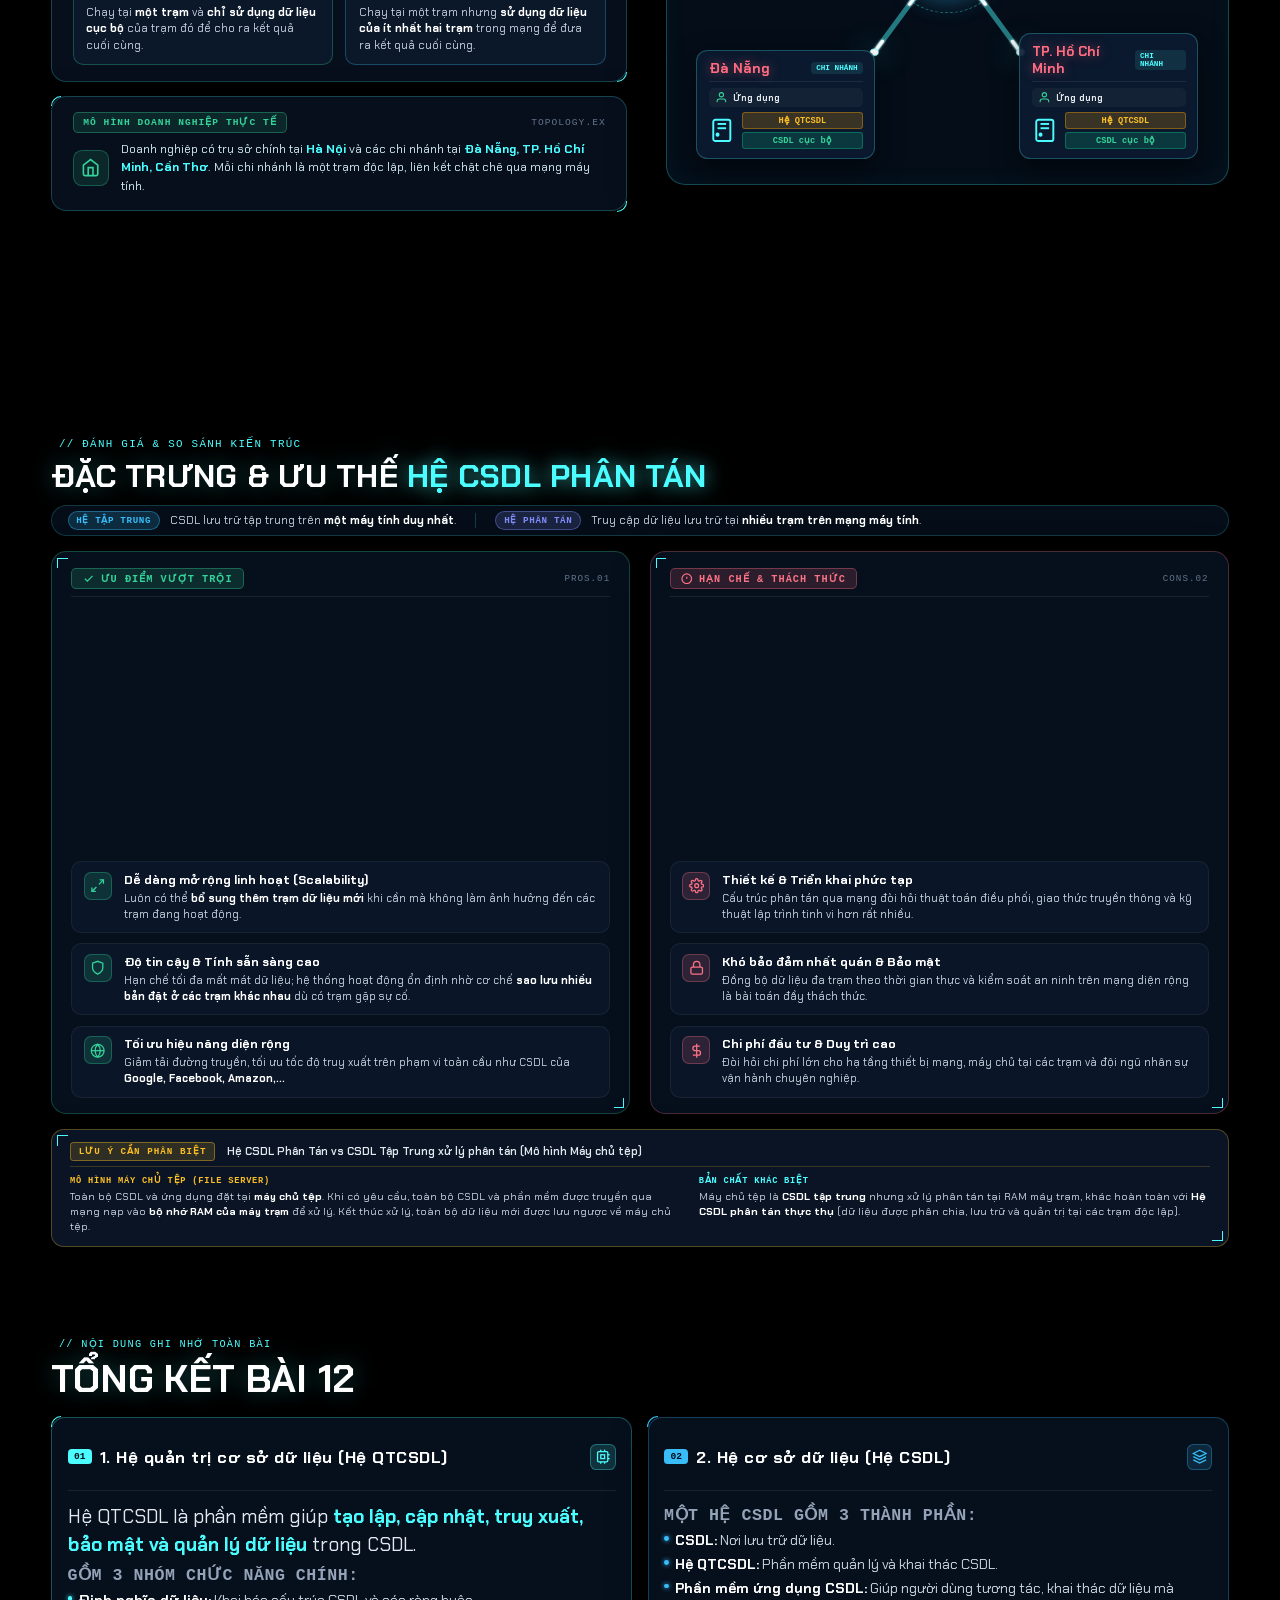
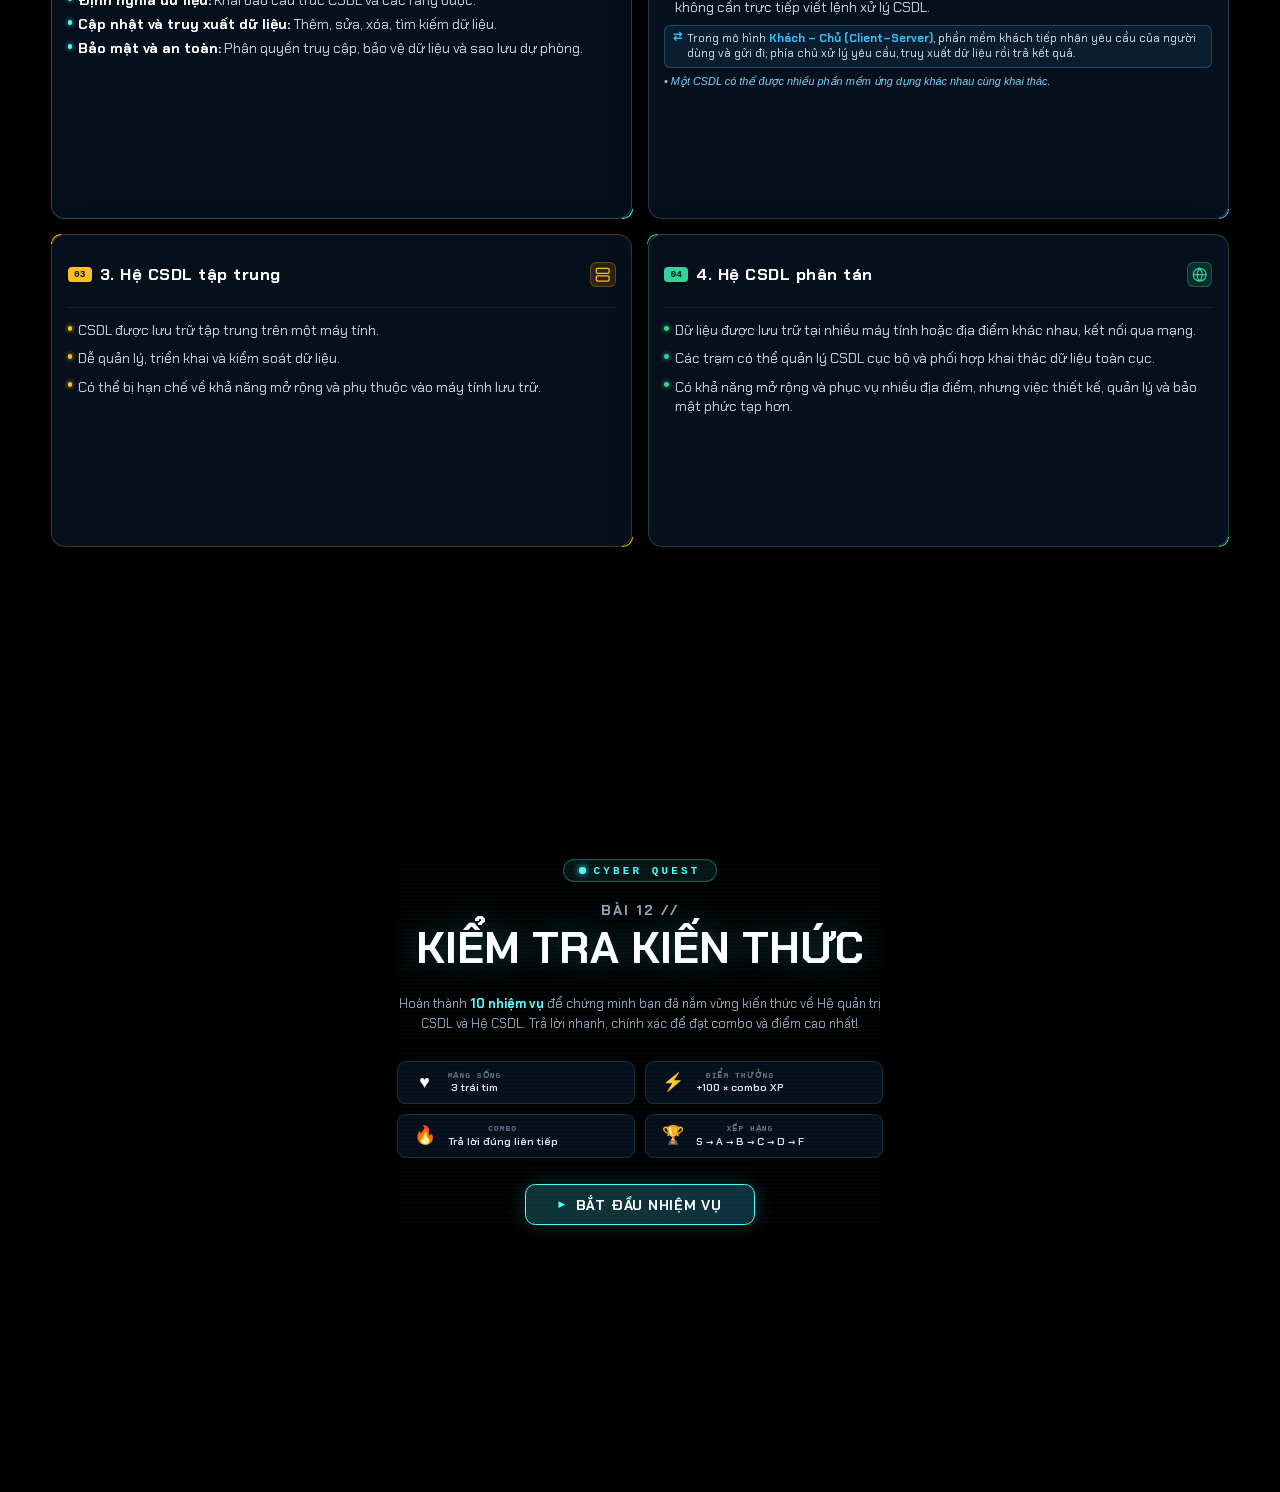
==== commit cf188cb6: "auto-commit" ====
--- a/main.html
+++ b/main.html
@@ -879,7 +879,1051 @@
             </div>
         </div>
     </section>
+
+    <!-- SLIDE 12: a) HỆ CSDL TẬP TRUNG -->
+    <section class="slide slide-centralized" id="slide-he-csdl-tap-trung">
+        <div class="centralized-container">
+            <!-- Cột trái: Nội dung lý thuyết & Phân tích vai trò -->
+            <div class="centralized-left">
+                <div class="centralized-header">
+                    <div class="centralized-tag">
+                        <span class="tag-pulse-dot"></span>
+                        <span class="tag-text">// KIẾN TRÚC PHÂN CẤP CƠ SỞ DỮ LIỆU</span>
+                    </div>
+                    <h2 class="centralized-title">
+                        <span class="title-cyan-letter">a)</span> HỆ CSDL TẬP TRUNG
+                    </h2>
+                </div>
+
+                <div class="centralized-cards">
+                    <!-- Card 1: Khái niệm cốt lõi -->
+                    <div class="centralized-card card-concept">
+                        <div class="card-hud-corner top-left"></div>
+                        <div class="card-hud-corner bottom-right"></div>
+                        
+                        <div class="card-meta">
+                            <span class="card-pill">KHÁI NIỆM</span>
+                            <span class="card-tech-id">DEF.01</span>
+                        </div>
+
+                        <p class="card-main-text">
+                            Hệ CSDL mà CSDL được lưu trữ tập trung trên một máy tính được gọi là 
+                            <span class="highlight-term"><em>hệ cơ sở dữ liệu tập trung</em></span>.
+                        </p>
+                    </div>
+
+                    <!-- Card 2: Đặc điểm và các vai trò tích hợp -->
+                    <div class="centralized-card card-details">
+                        <div class="card-hud-corner top-left"></div>
+                        <div class="card-hud-corner bottom-right"></div>
+                        
+                        <div class="card-meta">
+                            <span class="card-pill accent">ĐẶC ĐIỂM & VAI TRÒ</span>
+                            <span class="card-tech-id">MS.ACCESS</span>
+                        </div>
+
+                        <p class="card-desc-text">
+                            Hệ CSDL tập trung bao gồm cả những CSDL một người dùng trên một máy 
+                            <span class="access-highlight">(như các CSDL của Microsoft Access)</span>; 
+                            người dùng vừa là người thiết kế, tạo lập và bảo trì CSDL, vừa là người viết phần mềm ứng dụng CSDL, vừa là người dùng đầu cuối hệ thống, khai thác thông tin theo những mục tiêu đã được đặt ra.
+                        </p>
+
+                        <!-- 3 Vai trò tích hợp của người dùng -->
+                        <div class="user-roles-grid">
+                            <div class="role-chip">
+                                <div class="role-icon-box">
+                                    <svg viewBox="0 0 24 24" fill="none" stroke="currentColor" stroke-width="2">
+                                        <path d="M14.7 6.3a1 1 0 0 0 0 1.4l1.6 1.6a1 1 0 0 0 1.4 0l3.77-3.77a6 6 0 0 1-7.94 7.94l-6.91 6.91a2.12 2.12 0 0 1-3-3l6.91-6.91a6 6 0 0 1 7.94-7.94l-3.76 3.76z"/>
+                                    </svg>
+                                </div>
+                                <div class="role-text-wrap">
+                                    <span class="role-num">01</span>
+                                    <span class="role-desc">Người thiết kế, tạo lập và bảo trì CSDL</span>
+                                </div>
+                            </div>
+
+                            <div class="role-chip">
+                                <div class="role-icon-box accent">
+                                    <svg viewBox="0 0 24 24" fill="none" stroke="currentColor" stroke-width="2">
+                                        <polyline points="16 18 22 12 16 6"/>
+                                        <polyline points="8 6 2 12 8 18"/>
+                                    </svg>
+                                </div>
+                                <div class="role-text-wrap">
+                                    <span class="role-num accent">02</span>
+                                    <span class="role-desc">Người viết phần mềm ứng dụng CSDL</span>
+                                </div>
+                            </div>
+
+                            <div class="role-chip">
+                                <div class="role-icon-box success">
+                                    <svg viewBox="0 0 24 24" fill="none" stroke="currentColor" stroke-width="2">
+                                        <path d="M17 21v-2a4 4 0 0 0-4-4H5a4 4 0 0 0-4 4v2"/>
+                                        <circle cx="9" cy="7" r="4"/>
+                                        <path d="M23 21v-2a4 4 0 0 0-3-3.87"/>
+                                        <path d="M16 3.13a4 4 0 0 1 0 7.75"/>
+                                    </svg>
+                                </div>
+                                <div class="role-text-wrap">
+                                    <span class="role-num success">03</span>
+                                    <span class="role-desc">Người dùng đầu cuối hệ thống, khai thác thông tin</span>
+                                </div>
+                            </div>
+                        </div>
+                    </div>
+                </div>
+            </div>
+
+            <!-- Cột phải: Sơ đồ kiến trúc động (Diagram) -->
+            <div class="centralized-right">
+                <div class="centralized-diagram-panel">
+                    <div class="diagram-hud-bar">
+                        <span class="hud-led"></span>
+                        <span class="hud-title">SƠ ĐỒ HỆ CSDL TẬP TRUNG</span>
+                    </div>
+
+                    <!-- Khối Người Dùng (Users) -->
+                    <div class="diagram-users-row">
+                        <div class="diagram-user-node">
+                            <div class="user-avatar-glow">
+                                <svg viewBox="0 0 24 24" fill="none" stroke="currentColor" stroke-width="1.8">
+                                    <path d="M20 21v-2a4 4 0 0 0-4-4H8a4 4 0 0 0-4 4v2"/>
+                                    <circle cx="12" cy="7" r="4"/>
+                                </svg>
+                            </div>
+                            <span class="user-title">Người dùng</span>
+                        </div>
+
+                        <div class="diagram-user-node">
+                            <div class="user-avatar-glow">
+                                <svg viewBox="0 0 24 24" fill="none" stroke="currentColor" stroke-width="1.8">
+                                    <path d="M20 21v-2a4 4 0 0 0-4-4H8a4 4 0 0 0-4 4v2"/>
+                                    <circle cx="12" cy="7" r="4"/>
+                                </svg>
+                            </div>
+                            <span class="user-title">Người dùng</span>
+                        </div>
+                    </div>
+
+                    <!-- Mũi tên tương tác 2 chiều User <-> Ứng dụng -->
+                    <div class="diagram-bidirectional-arrow">
+                        <div class="arrow-beam-track">
+                            <span class="beam-particle down"></span>
+                            <span class="beam-particle up"></span>
+                        </div>
+                        <svg class="arrow-head-up" viewBox="0 0 24 24" fill="currentColor">
+                            <polygon points="12,4 4,16 20,16"/>
+                        </svg>
+                        <div class="arrow-shaft"></div>
+                        <svg class="arrow-head-down" viewBox="0 0 24 24" fill="currentColor">
+                            <polygon points="12,20 4,8 20,8"/>
+                        </svg>
+                    </div>
+
+                    <!-- Khối Phần mềm ứng dụng CSDL -->
+                    <div class="diagram-app-node">
+                        <div class="app-node-hud-corner top-left"></div>
+                        <div class="app-node-hud-corner bottom-right"></div>
+                        <div class="app-node-content">
+                            <span class="app-node-tag">APPLICATION LAYER</span>
+                            <h4 class="app-node-heading">Phần mềm ứng dụng CSDL</h4>
+                        </div>
+                    </div>
+
+                    <!-- Mũi tên tương tác 2 chiều Ứng dụng <-> Máy tính tập trung -->
+                    <div class="diagram-bidirectional-arrow">
+                        <div class="arrow-beam-track">
+                            <span class="beam-particle down"></span>
+                            <span class="beam-particle up"></span>
+                        </div>
+                        <svg class="arrow-head-up" viewBox="0 0 24 24" fill="currentColor">
+                            <polygon points="12,4 4,16 20,16"/>
+                        </svg>
+                        <div class="arrow-shaft"></div>
+                        <svg class="arrow-head-down" viewBox="0 0 24 24" fill="currentColor">
+                            <polygon points="12,20 4,8 20,8"/>
+                        </svg>
+                    </div>
+
+                    <!-- Khung Máy tính lưu trữ tập trung bao bọc Hệ QTCSDL và CSDL -->
+                    <div class="diagram-central-box">
+                        <div class="central-box-banner">
+                            <svg class="central-box-icon" viewBox="0 0 24 24" fill="none" stroke="currentColor" stroke-width="2">
+                                <rect x="2" y="2" width="20" height="8" rx="2"/>
+                                <rect x="2" y="14" width="20" height="8" rx="2"/>
+                                <line x1="6" y1="6" x2="6.01" y2="6"/>
+                                <line x1="6" y1="18" x2="6.01" y2="18"/>
+                            </svg>
+                            <span class="central-box-title">LƯU TRỮ TẬP TRUNG TRÊN MỘT MÁY TÍNH</span>
+                        </div>
+
+                        <!-- Khối Hệ QTCSDL -->
+                        <div class="diagram-dbms-node">
+                            <div class="dbms-node-inner">
+                                <span class="dbms-node-badge">CORE DBMS</span>
+                                <h4 class="dbms-node-heading">Hệ QTCSDL</h4>
+                            </div>
+                        </div>
+
+                        <!-- Mũi tên tương tác 2 chiều Hệ QTCSDL <-> CSDL -->
+                        <div class="diagram-bidirectional-arrow mini">
+                            <div class="arrow-beam-track mini">
+                                <span class="beam-particle down"></span>
+                                <span class="beam-particle up"></span>
+                            </div>
+                            <svg class="arrow-head-up" viewBox="0 0 24 24" fill="currentColor">
+                                <polygon points="12,4 4,16 20,16"/>
+                            </svg>
+                            <div class="arrow-shaft"></div>
+                            <svg class="arrow-head-down" viewBox="0 0 24 24" fill="currentColor">
+                                <polygon points="12,20 4,8 20,8"/>
+                            </svg>
+                        </div>
+
+                        <!-- Khối CSDL (Database Cylinder) -->
+                        <div class="diagram-storage-node">
+                            <div class="db-cylinder-icon">
+                                <svg viewBox="0 0 70 54" fill="none" xmlns="http://www.w3.org/2000/svg">
+                                    <ellipse cx="35" cy="14" rx="30" ry="10" fill="rgba(16, 185, 129, 0.35)" stroke="#34d399" stroke-width="2"/>
+                                    <path d="M5 14V30C5 35.5 18.5 40 35 40C51.5 40 65 35.5 65 30V14" fill="rgba(16, 185, 129, 0.22)" stroke="#34d399" stroke-width="2"/>
+                                    <path d="M5 26V42C5 47.5 18.5 52 35 52C51.5 52 65 47.5 65 42V26" fill="rgba(5, 150, 105, 0.35)" stroke="#34d399" stroke-width="2"/>
+                                    <ellipse cx="35" cy="28" rx="30" ry="10" fill="none" stroke="#34d399" stroke-width="1.2" stroke-dasharray="3,3"/>
+                                </svg>
+                            </div>
+                            <span class="db-node-heading">CSDL</span>
+                        </div>
+                    </div>
+                </div>
+            </div>
+        </div>
+    </section>
+
+    <!-- SLIDE 13: b) HỆ CSDL PHÂN TÁN -->
+    <section class="slide slide-distributed" id="slide-he-csdl-phan-tan">
+        <div class="distrib-container">
+            <!-- Cột trái: Tóm tắt lý thuyết & Cơ chế hoạt động -->
+            <div class="distrib-left">
+                <div class="distrib-header">
+                    <div class="distrib-tag">
+                        <span class="tag-pulse-dot"></span>
+                        <span class="tag-text">// KIẾN TRÚC PHÂN CẤP CƠ SỞ DỮ LIỆU</span>
+                    </div>
+                    <h2 class="distrib-title">
+                        <span class="title-cyan-letter">b)</span> HỆ CSDL PHÂN TÁN
+                    </h2>
+                </div>
+
+                <div class="distrib-cards">
+                    <!-- Card 1: Khái niệm cốt lõi -->
+                    <div class="distrib-card card-concept">
+                        <div class="card-hud-corner top-left"></div>
+                        <div class="card-hud-corner bottom-right"></div>
+                        
+                        <div class="card-meta">
+                            <span class="card-pill">KHÁI NIỆM CỐT LÕI</span>
+                            <span class="card-tech-id">DEF.02</span>
+                        </div>
+
+                        <p class="card-main-text">
+                            Dữ liệu được phân tán và lưu trữ trên <strong class="text-highlight">nhiều máy tính (trạm)</strong> trong mạng. Mỗi trạm quản lý một <span class="term-cyan">CSDL cục bộ</span> và hệ QTCSDL riêng, cho phép người dùng truy cập dữ liệu đa điểm.
+                        </p>
+                    </div>
+
+                    <!-- Card 2: 2 Loại Ứng Dụng Then Chốt -->
+                    <div class="distrib-card card-apps">
+                        <div class="card-hud-corner top-left"></div>
+                        <div class="card-hud-corner bottom-right"></div>
+
+                        <div class="card-meta">
+                            <span class="card-pill accent">2 LOẠI ỨNG DỤNG THEN CHỐT</span>
+                            <span class="card-tech-id">APP.TYPES</span>
+                        </div>
+
+                        <div class="apps-compare-grid">
+                            <!-- Ứng dụng Cục bộ -->
+                            <div class="app-compare-box local-box">
+                                <div class="app-box-head">
+                                    <div class="app-type-badge local">CỤC BỘ (LOCAL)</div>
+                                    <span class="app-target-tag">1 TRẠM</span>
+                                </div>
+                                <h4 class="app-type-title">Ứng dụng cục bộ</h4>
+                                <p class="app-type-desc">
+                                    Chạy tại <strong>một trạm</strong> và <strong>chỉ sử dụng dữ liệu cục bộ</strong> của trạm đó để cho ra kết quả cuối cùng.
+                                </p>
+                            </div>
+
+                            <!-- Ứng dụng Toàn cục -->
+                            <div class="app-compare-box global-box">
+                                <div class="app-box-head">
+                                    <div class="app-type-badge global">TOÀN CỤC (GLOBAL)</div>
+                                    <span class="app-target-tag">≥ 2 TRẠM</span>
+                                </div>
+                                <h4 class="app-type-title">Ứng dụng toàn cục (phân tán)</h4>
+                                <p class="app-type-desc">
+                                    Chạy tại một trạm nhưng <strong>sử dụng dữ liệu của ít nhất hai trạm</strong> trong mạng để đưa ra kết quả cuối cùng.
+                                </p>
+                            </div>
+                        </div>
+                    </div>
+
+                    <!-- Card 3: Ví dụ thực tế mô hình 4 trạm -->
+                    <div class="distrib-card card-example">
+                        <div class="card-hud-corner top-left"></div>
+                        <div class="card-hud-corner bottom-right"></div>
+
+                        <div class="card-meta">
+                            <span class="card-pill success">MÔ HÌNH DOANH NGHIỆP THỰC TẾ</span>
+                            <span class="card-tech-id">TOPOLOGY.EX</span>
+                        </div>
+
+                        <div class="example-content">
+                            <div class="example-icon-wrap">
+                                <svg viewBox="0 0 24 24" fill="none" stroke="currentColor" stroke-width="2">
+                                    <path d="M3 9l9-7 9 7v11a2 2 0 0 1-2 2H5a2 2 0 0 1-2-2z"/>
+                                    <polyline points="9 22 9 12 15 12 15 22"/>
+                                </svg>
+                            </div>
+                            <p class="example-text">
+                                Doanh nghiệp có trụ sở chính tại <strong>Hà Nội</strong> và các chi nhánh tại <strong>Đà Nẵng, TP. Hồ Chí Minh, Cần Thơ</strong>. Mỗi chi nhánh là một trạm độc lập, liên kết chặt chẽ qua mạng máy tính.
+                            </p>
+                        </div>
+                    </div>
+                </div>
+            </div>
+
+            <!-- Cột phải: Sơ đồ mạng lưới phân tán 4 trạm (Interactive Topology) -->
+            <div class="distrib-right">
+                <div class="distrib-topology-panel">
+                    <div class="topology-hud-bar">
+                        <span class="hud-led pulse"></span>
+                        <span class="hud-title">SƠ ĐỒ HỆ CSDL PHÂN TÁN (HÌNH 12.5)</span>
+                    </div>
+
+                    <div class="topology-canvas">
+                        <!-- SVG Các đường dây kết nối chuẩn xác 100% -->
+                        <svg class="topology-svg-connections" viewBox="0 0 100 100" preserveAspectRatio="none">
+                            <defs>
+                                <filter id="glow-laser" x="-20%" y="-20%" width="140%" height="140%">
+                                    <feGaussianBlur stdDeviation="0.3" result="blur" />
+                                    <feMerge>
+                                        <feMergeNode in="blur" />
+                                        <feMergeNode in="SourceGraphic" />
+                                    </feMerge>
+                                </filter>
+                            </defs>
+
+                            <!-- Đường kết nối cơ sở (Base Lines) dính chặt từ 4 trạm vào Mạng máy tính -->
+                            <line x1="36" y1="27" x2="50" y2="50" class="topo-line base-line" />
+                            <line x1="64" y1="27" x2="50" y2="50" class="topo-line base-line" />
+                            <line x1="36" y1="73" x2="50" y2="50" class="topo-line base-line" />
+                            <line x1="64" y1="73" x2="50" y2="50" class="topo-line base-line" />
+
+                            <!-- Luồng xung dữ liệu ánh sáng laser chạy dọc dây hai chiều (Animated Flow Lines) -->
+                            <line x1="36" y1="27" x2="50" y2="50" class="topo-line pulse-line" filter="url(#glow-laser)" />
+                            <line x1="64" y1="27" x2="50" y2="50" class="topo-line pulse-line" filter="url(#glow-laser)" />
+                            <line x1="36" y1="73" x2="50" y2="50" class="topo-line pulse-line" filter="url(#glow-laser)" />
+                            <line x1="64" y1="73" x2="50" y2="50" class="topo-line pulse-line" filter="url(#glow-laser)" />
+
+                            <!-- Các cổng kết nối phát sáng ở 4 góc trạm (Connection Ports) -->
+                            <circle cx="36" cy="27" r="0.8" class="topo-port-node" />
+                            <circle cx="64" cy="27" r="0.8" class="topo-port-node" />
+                            <circle cx="36" cy="73" r="0.8" class="topo-port-node" />
+                            <circle cx="64" cy="73" r="0.8" class="topo-port-node" />
+                        </svg>
+
+                        <!-- Hub trung tâm: Mạng máy tính -->
+                        <div class="topology-center-hub">
+                            <div class="hub-radar-ring"></div>
+                            <div class="hub-cloud-body">
+                                <svg class="cloud-svg" viewBox="0 0 24 24" fill="none" stroke="currentColor" stroke-width="1.8">
+                                    <path d="M18 10h-1.26A8 8 0 1 0 9 20h9a5 5 0 0 0 0-10z"/>
+                                </svg>
+                                <span class="hub-label">Mạng máy tính</span>
+                            </div>
+                        </div>
+
+                        <!-- Trạm 1: Hà Nội (Top-Left) -->
+                        <div class="station-node node-hanoi">
+                            <div class="station-card">
+                                <div class="station-header">
+                                    <span class="station-location text-hn">Hà Nội</span>
+                                    <span class="station-role-badge">TRỤ SỞ</span>
+                                </div>
+                                <div class="station-body">
+                                    <div class="station-user-app">
+                                        <svg class="mini-icon user-icon" viewBox="0 0 24 24" fill="none" stroke="currentColor" stroke-width="2">
+                                            <path d="M20 21v-2a4 4 0 0 0-4-4H8a4 4 0 0 0-4 4v2"/>
+                                            <circle cx="12" cy="7" r="4"/>
+                                        </svg>
+                                        <span class="station-pill app-pill">Ứng dụng</span>
+                                    </div>
+                                    <div class="station-system">
+                                        <div class="station-server-icon">
+                                            <svg viewBox="0 0 24 24" fill="none" stroke="currentColor" stroke-width="1.8">
+                                                <rect x="4" y="2" width="16" height="20" rx="2"/>
+                                                <line x1="8" y1="6" x2="16" y2="6"/>
+                                                <line x1="8" y1="10" x2="16" y2="10"/>
+                                                <circle cx="8" cy="16" r="1"/>
+                                            </svg>
+                                        </div>
+                                        <div class="station-db-stack">
+                                            <span class="db-layer qt">Hệ QTCSDL</span>
+                                            <span class="db-layer local">CSDL cục bộ</span>
+                                        </div>
+                                    </div>
+                                </div>
+                            </div>
+                        </div>
+
+                        <!-- Trạm 2: Cần Thơ (Top-Right) -->
+                        <div class="station-node node-cantho">
+                            <div class="station-card">
+                                <div class="station-header">
+                                    <span class="station-location text-ct">Cần Thơ</span>
+                                    <span class="station-role-badge">CHI NHÁNH</span>
+                                </div>
+                                <div class="station-body">
+                                    <div class="station-user-app">
+                                        <svg class="mini-icon user-icon" viewBox="0 0 24 24" fill="none" stroke="currentColor" stroke-width="2">
+                                            <path d="M20 21v-2a4 4 0 0 0-4-4H8a4 4 0 0 0-4 4v2"/>
+                                            <circle cx="12" cy="7" r="4"/>
+                                        </svg>
+                                        <span class="station-pill app-pill">Ứng dụng</span>
+                                    </div>
+                                    <div class="station-system">
+                                        <div class="station-server-icon">
+                                            <svg viewBox="0 0 24 24" fill="none" stroke="currentColor" stroke-width="1.8">
+                                                <rect x="4" y="2" width="16" height="20" rx="2"/>
+                                                <line x1="8" y1="6" x2="16" y2="6"/>
+                                                <line x1="8" y1="10" x2="16" y2="10"/>
+                                                <circle cx="8" cy="16" r="1"/>
+                                            </svg>
+                                        </div>
+                                        <div class="station-db-stack">
+                                            <span class="db-layer qt">Hệ QTCSDL</span>
+                                            <span class="db-layer local">CSDL cục bộ</span>
+                                        </div>
+                                    </div>
+                                </div>
+                            </div>
+                        </div>
+
+                        <!-- Trạm 3: Đà Nẵng (Bottom-Left) -->
+                        <div class="station-node node-danang">
+                            <div class="station-card">
+                                <div class="station-header">
+                                    <span class="station-location text-dn">Đà Nẵng</span>
+                                    <span class="station-role-badge">CHI NHÁNH</span>
+                                </div>
+                                <div class="station-body">
+                                    <div class="station-user-app">
+                                        <svg class="mini-icon user-icon" viewBox="0 0 24 24" fill="none" stroke="currentColor" stroke-width="2">
+                                            <path d="M20 21v-2a4 4 0 0 0-4-4H8a4 4 0 0 0-4 4v2"/>
+                                            <circle cx="12" cy="7" r="4"/>
+                                        </svg>
+                                        <span class="station-pill app-pill">Ứng dụng</span>
+                                    </div>
+                                    <div class="station-system">
+                                        <div class="station-server-icon">
+                                            <svg viewBox="0 0 24 24" fill="none" stroke="currentColor" stroke-width="1.8">
+                                                <rect x="4" y="2" width="16" height="20" rx="2"/>
+                                                <line x1="8" y1="6" x2="16" y2="6"/>
+                                                <line x1="8" y1="10" x2="16" y2="10"/>
+                                                <circle cx="8" cy="16" r="1"/>
+                                            </svg>
+                                        </div>
+                                        <div class="station-db-stack">
+                                            <span class="db-layer qt">Hệ QTCSDL</span>
+                                            <span class="db-layer local">CSDL cục bộ</span>
+                                        </div>
+                                    </div>
+                                </div>
+                            </div>
+                        </div>
+
+                        <!-- Trạm 4: TP. Hồ Chí Minh (Bottom-Right) -->
+                        <div class="station-node node-hcm">
+                            <div class="station-card">
+                                <div class="station-header">
+                                    <span class="station-location text-hcm">TP. Hồ Chí Minh</span>
+                                    <span class="station-role-badge">CHI NHÁNH</span>
+                                </div>
+                                <div class="station-body">
+                                    <div class="station-user-app">
+                                        <svg class="mini-icon user-icon" viewBox="0 0 24 24" fill="none" stroke="currentColor" stroke-width="2">
+                                            <path d="M20 21v-2a4 4 0 0 0-4-4H8a4 4 0 0 0-4 4v2"/>
+                                            <circle cx="12" cy="7" r="4"/>
+                                        </svg>
+                                        <span class="station-pill app-pill">Ứng dụng</span>
+                                    </div>
+                                    <div class="station-system">
+                                        <div class="station-server-icon">
+                                            <svg viewBox="0 0 24 24" fill="none" stroke="currentColor" stroke-width="1.8">
+                                                <rect x="4" y="2" width="16" height="20" rx="2"/>
+                                                <line x1="8" y1="6" x2="16" y2="6"/>
+                                                <line x1="8" y1="10" x2="16" y2="10"/>
+                                                <circle cx="8" cy="16" r="1"/>
+                                            </svg>
+                                        </div>
+                                        <div class="station-db-stack">
+                                            <span class="db-layer qt">Hệ QTCSDL</span>
+                                            <span class="db-layer local">CSDL cục bộ</span>
+                                        </div>
+                                    </div>
+                                </div>
+                            </div>
+                        </div>
+                    </div>
+                </div>
+            </div>
+        </div>
+    </section>
+
+    <!-- SLIDE 14: ĐẶC TRƯNG & ƯU THẾ HỆ CSDL PHÂN TÁN -->
+    <section class="slide slide-features" id="slide-dac-trung-csdl">
+        <div class="features-container">
+            <!-- Header Section -->
+            <div class="features-header">
+                <div class="features-tag">
+                    <span class="tag-pulse-dot"></span>
+                    <span class="tag-text">// ĐÁNH GIÁ & SO SÁNH KIẾN TRÚC</span>
+                </div>
+                <h2 class="features-title">
+                    ĐẶC TRƯNG & ƯU THẾ <span class="title-cyan-text">HỆ CSDL PHÂN TÁN</span>
+                </h2>
+
+                <!-- Core Recap Bar -->
+                <div class="recap-bar">
+                    <div class="recap-pill">
+                        <span class="recap-badge centralized">HỆ TẬP TRUNG</span>
+                        <span class="recap-desc">CSDL lưu trữ tập trung trên <strong>một máy tính duy nhất</strong>.</span>
+                    </div>
+                    <div class="recap-divider"></div>
+                    <div class="recap-pill">
+                        <span class="recap-badge distributed">HỆ PHÂN TÁN</span>
+                        <span class="recap-desc">Truy cập dữ liệu lưu trữ tại <strong>nhiều trạm trên mạng máy tính</strong>.</span>
+                    </div>
+                </div>
+            </div>
+
+            <!-- Main Comparison Grid: Ưu điểm vs Hạn chế -->
+            <div class="comparison-grid">
+                <!-- Cột Ưu điểm -->
+                <div class="comp-card card-pros">
+                    <div class="card-hud-corner top-left"></div>
+                    <div class="card-hud-corner bottom-right"></div>
+                    
+                    <div class="comp-card-header">
+                        <div class="comp-badge pros">
+                            <svg class="comp-badge-icon" viewBox="0 0 24 24" fill="none" stroke="currentColor" stroke-width="2.5">
+                                <polyline points="20 6 9 17 4 12"/>
+                            </svg>
+                            <span>ƯU ĐIỂM VƯỢT TRỘI</span>
+                        </div>
+                        <span class="comp-tech-id">PROS.01</span>
+                    </div>
+
+                    <div class="comp-items-list">
+                        <div class="comp-item">
+                            <div class="comp-item-icon pros">
+                                <svg viewBox="0 0 24 24" fill="none" stroke="currentColor" stroke-width="2">
+                                    <polyline points="15 3 21 3 21 9"/>
+                                    <polyline points="9 21 3 21 3 15"/>
+                                    <line x1="21" y1="3" x2="14" y2="10"/>
+                                    <line x1="3" y1="21" x2="10" y2="14"/>
+                                </svg>
+                            </div>
+                            <div class="comp-item-content">
+                                <h4 class="comp-item-title">Dễ dàng mở rộng linh hoạt (Scalability)</h4>
+                                <p class="comp-item-desc">
+                                    Luôn có thể <strong>bổ sung thêm trạm dữ liệu mới</strong> khi cần mà không làm ảnh hưởng đến các trạm đang hoạt động.
+                                </p>
+                            </div>
+                        </div>
+
+                        <div class="comp-item">
+                            <div class="comp-item-icon pros">
+                                <svg viewBox="0 0 24 24" fill="none" stroke="currentColor" stroke-width="2">
+                                    <path d="M12 22s8-4 8-10V5l-8-3-8 3v7c0 6 8 10 8 10z"/>
+                                </svg>
+                            </div>
+                            <div class="comp-item-content">
+                                <h4 class="comp-item-title">Độ tin cậy & Tính sẵn sàng cao</h4>
+                                <p class="comp-item-desc">
+                                    Hạn chế tối đa mất mát dữ liệu; hệ thống hoạt động ổn định nhờ cơ chế <strong>sao lưu nhiều bản đặt ở các trạm khác nhau</strong> dù có trạm gặp sự cố.
+                                </p>
+                            </div>
+                        </div>
+
+                        <div class="comp-item">
+                            <div class="comp-item-icon pros">
+                                <svg viewBox="0 0 24 24" fill="none" stroke="currentColor" stroke-width="2">
+                                    <circle cx="12" cy="12" r="10"/>
+                                    <line x1="2" y1="12" x2="22" y2="12"/>
+                                    <path d="M12 2a15.3 15.3 0 0 1 4 10 15.3 15.3 0 0 1-4 10 15.3 15.3 0 0 1-4-10 15.3 15.3 0 0 1 4-10z"/>
+                                </svg>
+                            </div>
+                            <div class="comp-item-content">
+                                <h4 class="comp-item-title">Tối ưu hiệu năng diện rộng</h4>
+                                <p class="comp-item-desc">
+                                    Giảm tải đường truyền, tối ưu tốc độ truy xuất trên phạm vi toàn cầu như CSDL của <strong>Google, Facebook, Amazon,...</strong>
+                                </p>
+                            </div>
+                        </div>
+                    </div>
+                </div>
+
+                <!-- Cột Nhược điểm / Hạn chế -->
+                <div class="comp-card card-cons">
+                    <div class="card-hud-corner top-left"></div>
+                    <div class="card-hud-corner bottom-right"></div>
+                    
+                    <div class="comp-card-header">
+                        <div class="comp-badge cons">
+                            <svg class="comp-badge-icon" viewBox="0 0 24 24" fill="none" stroke="currentColor" stroke-width="2.5">
+                                <circle cx="12" cy="12" r="10"/>
+                                <line x1="12" y1="8" x2="12" y2="12"/>
+                                <line x1="12" y1="16" x2="12.01" y2="16"/>
+                            </svg>
+                            <span>HẠN CHẾ & THÁCH THỨC</span>
+                        </div>
+                        <span class="comp-tech-id">CONS.02</span>
+                    </div>
+
+                    <div class="comp-items-list">
+                        <div class="comp-item">
+                            <div class="comp-item-icon cons">
+                                <svg viewBox="0 0 24 24" fill="none" stroke="currentColor" stroke-width="2">
+                                    <circle cx="12" cy="12" r="3"/>
+                                    <path d="M19.4 15a1.65 1.65 0 0 0 .33 1.82l.06.06a2 2 0 0 1 0 2.83 2 2 0 0 1-2.83 0l-.06-.06a1.65 1.65 0 0 0-1.82-.33 1.65 1.65 0 0 0-1 1.51V21a2 2 0 0 1-2 2 2 2 0 0 1-2-2v-.09A1.65 1.65 0 0 0 9 19.4a1.65 1.65 0 0 0-1.82.33l-.06.06a2 2 0 0 1-2.83 0 2 2 0 0 1 0-2.83l.06-.06a1.65 1.65 0 0 0 .33-1.82 1.65 1.65 0 0 0-1.51-1H3a2 2 0 0 1-2-2 2 2 0 0 1 2-2h.09A1.65 1.65 0 0 0 4.6 9a1.65 1.65 0 0 0-.33-1.82l-.06-.06a2 2 0 0 1 0-2.83 2 2 0 0 1 2.83 0l.06.06a1.65 1.65 0 0 0 1.82.33H9a1.65 1.65 0 0 0 1-1.51V3a2 2 0 0 1 2-2 2 2 0 0 1 2 2v.09a1.65 1.65 0 0 0 1 1.51 1.65 1.65 0 0 0 1.82-.33l.06-.06a2 2 0 0 1 2.83 0 2 2 0 0 1 0 2.83l-.06.06a1.65 1.65 0 0 0-.33 1.82V9a1.65 1.65 0 0 0 1.51 1H21a2 2 0 0 1 2 2 2 2 0 0 1-2 2h-.09a1.65 1.65 0 0 0-1.51 1z"/>
+                                </svg>
+                            </div>
+                            <div class="comp-item-content">
+                                <h4 class="comp-item-title">Thiết kế & Triển khai phức tạp</h4>
+                                <p class="comp-item-desc">
+                                    Cấu trúc phân tán qua mạng đòi hỏi thuật toán điều phối, giao thức truyền thông và kỹ thuật lập trình tinh vi hơn rất nhiều.
+                                </p>
+                            </div>
+                        </div>
+
+                        <div class="comp-item">
+                            <div class="comp-item-icon cons">
+                                <svg viewBox="0 0 24 24" fill="none" stroke="currentColor" stroke-width="2">
+                                    <rect x="3" y="11" width="18" height="11" rx="2" ry="2"/>
+                                    <path d="M7 11V7a5 5 0 0 1 10 0v4"/>
+                                </svg>
+                            </div>
+                            <div class="comp-item-content">
+                                <h4 class="comp-item-title">Khó bảo đảm nhất quán & Bảo mật</h4>
+                                <p class="comp-item-desc">
+                                    Đồng bộ dữ liệu đa trạm theo thời gian thực và kiểm soát an ninh trên mạng diện rộng là bài toán đầy thách thức.
+                                </p>
+                            </div>
+                        </div>
+
+                        <div class="comp-item">
+                            <div class="comp-item-icon cons">
+                                <svg viewBox="0 0 24 24" fill="none" stroke="currentColor" stroke-width="2">
+                                    <line x1="12" y1="1" x2="12" y2="23"/>
+                                    <path d="M17 5H9.5a3.5 3.5 0 0 0 0 7h5a3.5 3.5 0 0 1 0 7H6"/>
+                                </svg>
+                            </div>
+                            <div class="comp-item-content">
+                                <h4 class="comp-item-title">Chi phí đầu tư & Duy trì cao</h4>
+                                <p class="comp-item-desc">
+                                    Đòi hỏi chi phí lớn cho hạ tầng thiết bị mạng, máy chủ tại các trạm và đội ngũ nhân sự vận hành chuyên nghiệp.
+                                </p>
+                            </div>
+                        </div>
+                    </div>
+                </div>
+            </div>
+
+            <!-- Footer: Lưu ý phân biệt quan trọng (File Server) -->
+            <div class="features-note-card">
+                <div class="card-hud-corner top-left"></div>
+                <div class="card-hud-corner bottom-right"></div>
+                
+                <div class="note-header-wrap">
+                    <span class="note-badge">LƯU Ý CẦN PHÂN BIỆT</span>
+                    <span class="note-subtitle">Hệ CSDL Phân Tán vs CSDL Tập Trung xử lý phân tán (Mô hình Máy chủ tệp)</span>
+                </div>
+
+                <div class="note-body-grid">
+                    <div class="note-concept-item">
+                        <span class="concept-tag accent">MÔ HÌNH MÁY CHỦ TỆP (FILE SERVER)</span>
+                        <p class="concept-text">
+                            Toàn bộ CSDL và ứng dụng đặt tại <strong>máy chủ tệp</strong>. Khi có yêu cầu, toàn bộ CSDL và phần mềm được truyền qua mạng nạp vào <strong>bộ nhớ RAM của máy trạm</strong> để xử lý. Kết thúc xử lý, toàn bộ dữ liệu mới được lưu ngược về máy chủ tệp.
+                        </p>
+                    </div>
+                    <div class="note-concept-item">
+                        <span class="concept-tag cyan">BẢN CHẤT KHÁC BIỆT</span>
+                        <p class="concept-text">
+                            Máy chủ tệp là <strong>CSDL tập trung</strong> nhưng xử lý phân tán tại RAM máy trạm, khác hoàn toàn với <strong>Hệ CSDL phân tán thực thụ</strong> (dữ liệu được phân chia, lưu trữ và quản trị tại các trạm độc lập).
+                        </p>
+                    </div>
+                </div>
+            </div>
+        </div>
+    </section>
+
+    <!-- SLIDE 15: TỔNG KẾT BÀI 12 -->
+    <section class="slide slide-master-summary" id="slide-master-summary">
+        <div class="master-summary-container">
+            <!-- Header Section -->
+            <div class="master-summary-header">
+                <div class="master-tag">
+                    <span class="tag-pulse-dot"></span>
+                    <span class="tag-text">// NỘI DUNG GHI NHỚ TOÀN BÀI</span>
+                </div>
+                <h2 class="master-title">
+                    TỔNG KẾT <span class="title-cyan-text">BÀI 12</span>
+                </h2>
+            </div>
+
+            <!-- 4 Khối Tổng Kết Theo Đúng Nội Dung Ảnh (2x2 Grid) -->
+            <div class="master-grid">
+                <!-- 1. Hệ quản trị cơ sở dữ liệu (Hệ QTCSDL) -->
+                <div class="master-card card-pillar-1">
+                    <div class="card-hud-corner top-left"></div>
+                    <div class="card-hud-corner bottom-right"></div>
+                    
+                    <div class="master-card-top">
+                        <div class="pillar-badge">
+                            <span class="pillar-num">01</span>
+                            <h3 class="pillar-name">1. Hệ quản trị cơ sở dữ liệu (Hệ QTCSDL)</h3>
+                        </div>
+                        <div class="pillar-icon-box cyan">
+                            <svg viewBox="0 0 24 24" fill="none" stroke="currentColor" stroke-width="2">
+                                <rect x="4" y="4" width="16" height="16" rx="2"/>
+                                <rect x="9" y="9" width="6" height="6"/>
+                                <line x1="9" y1="1" x2="9" y2="4"/><line x1="15" y1="1" x2="15" y2="4"/>
+                                <line x1="9" y1="20" x2="9" y2="23"/><line x1="15" y1="20" x2="15" y2="23"/>
+                                <line x1="20" y1="9" x2="23" y2="9"/><line x1="20" y1="15" x2="23" y2="15"/>
+                            </svg>
+                        </div>
+                    </div>
+
+                    <div class="pillar-content">
+                        <p class="pillar-lead">
+                            Hệ QTCSDL là phần mềm giúp <strong>tạo lập, cập nhật, truy xuất, bảo mật và quản lý dữ liệu</strong> trong CSDL.
+                        </p>
+                        <div class="pillar-sub-head">Gồm 3 nhóm chức năng chính:</div>
+                        <ul class="summary-bullet-list">
+                            <li>
+                                <span class="bullet-dot cyan"></span>
+                                <div><strong>Định nghĩa dữ liệu:</strong> Khai báo cấu trúc CSDL và các ràng buộc.</div>
+                            </li>
+                            <li>
+                                <span class="bullet-dot cyan"></span>
+                                <div><strong>Cập nhật và truy xuất dữ liệu:</strong> Thêm, sửa, xóa, tìm kiếm dữ liệu.</div>
+                            </li>
+                            <li>
+                                <span class="bullet-dot cyan"></span>
+                                <div><strong>Bảo mật và an toàn:</strong> Phân quyền truy cập, bảo vệ dữ liệu và sao lưu dự phòng.</div>
+                            </li>
+                        </ul>
+                    </div>
+                </div>
+
+                <!-- 2. Hệ cơ sở dữ liệu (Hệ CSDL) -->
+                <div class="master-card card-pillar-2">
+                    <div class="card-hud-corner top-left"></div>
+                    <div class="card-hud-corner bottom-right"></div>
+
+                    <div class="master-card-top">
+                        <div class="pillar-badge">
+                            <span class="pillar-num">02</span>
+                            <h3 class="pillar-name">2. Hệ cơ sở dữ liệu (Hệ CSDL)</h3>
+                        </div>
+                        <div class="pillar-icon-box blue">
+                            <svg viewBox="0 0 24 24" fill="none" stroke="currentColor" stroke-width="2">
+                                <polygon points="12 2 2 7 12 12 22 7 12 2"/>
+                                <polyline points="2 17 12 22 22 17"/>
+                                <polyline points="2 12 12 17 22 12"/>
+                            </svg>
+                        </div>
+                    </div>
+
+                    <div class="pillar-content">
+                        <div class="pillar-sub-head">Một hệ CSDL gồm 3 thành phần:</div>
+                        <ul class="summary-bullet-list">
+                            <li>
+                                <span class="bullet-dot blue"></span>
+                                <div><strong>CSDL:</strong> Nơi lưu trữ dữ liệu.</div>
+                            </li>
+                            <li>
+                                <span class="bullet-dot blue"></span>
+                                <div><strong>Hệ QTCSDL:</strong> Phần mềm quản lý và khai thác CSDL.</div>
+                            </li>
+                            <li>
+                                <span class="bullet-dot blue"></span>
+                                <div><strong>Phần mềm ứng dụng CSDL:</strong> Giúp người dùng tương tác, khai thác dữ liệu mà không cần trực tiếp viết lệnh xử lý CSDL.</div>
+                            </li>
+                        </ul>
+
+                        <div class="pillar-box-note">
+                            <span class="note-icon">⇄</span>
+                            <span>Trong mô hình <strong>Khách – Chủ (Client–Server)</strong>, phần mềm khách tiếp nhận yêu cầu của người dùng và gửi đi; phía chủ xử lý yêu cầu, truy xuất dữ liệu rồi trả kết quả.</span>
+                        </div>
+
+                        <p class="pillar-single-note">
+                            • Một CSDL có thể được nhiều phần mềm ứng dụng khác nhau cùng khai thác.
+                        </p>
+                    </div>
+                </div>
+
+                <!-- 3. Hệ CSDL tập trung -->
+                <div class="master-card card-pillar-3">
+                    <div class="card-hud-corner top-left"></div>
+                    <div class="card-hud-corner bottom-right"></div>
+
+                    <div class="master-card-top">
+                        <div class="pillar-badge">
+                            <span class="pillar-num">03</span>
+                            <h3 class="pillar-name">3. Hệ CSDL tập trung</h3>
+                        </div>
+                        <div class="pillar-icon-box amber">
+                            <svg viewBox="0 0 24 24" fill="none" stroke="currentColor" stroke-width="2">
+                                <rect x="2" y="2" width="20" height="8" rx="2"/>
+                                <rect x="2" y="14" width="20" height="8" rx="2"/>
+                                <line x1="6" y1="6" x2="6.01" y2="6"/>
+                                <line x1="6" y1="18" x2="6.01" y2="18"/>
+                            </svg>
+                        </div>
+                    </div>
+
+                    <div class="pillar-content">
+                        <ul class="summary-bullet-list full-spacing">
+                            <li>
+                                <span class="bullet-dot amber"></span>
+                                <div>CSDL được lưu trữ tập trung trên một máy tính.</div>
+                            </li>
+                            <li>
+                                <span class="bullet-dot amber"></span>
+                                <div>Dễ quản lý, triển khai và kiểm soát dữ liệu.</div>
+                            </li>
+                            <li>
+                                <span class="bullet-dot amber"></span>
+                                <div>Có thể bị hạn chế về khả năng mở rộng và phụ thuộc vào máy tính lưu trữ.</div>
+                            </li>
+                        </ul>
+                    </div>
+                </div>
+
+                <!-- 4. Hệ CSDL phân tán -->
+                <div class="master-card card-pillar-4">
+                    <div class="card-hud-corner top-left"></div>
+                    <div class="card-hud-corner bottom-right"></div>
+
+                    <div class="master-card-top">
+                        <div class="pillar-badge">
+                            <span class="pillar-num">04</span>
+                            <h3 class="pillar-name">4. Hệ CSDL phân tán</h3>
+                        </div>
+                        <div class="pillar-icon-box emerald">
+                            <svg viewBox="0 0 24 24" fill="none" stroke="currentColor" stroke-width="2">
+                                <circle cx="12" cy="12" r="10"/>
+                                <line x1="2" y1="12" x2="22" y2="12"/>
+                                <path d="M12 2a15.3 15.3 0 0 1 4 10 15.3 15.3 0 0 1-4 10 15.3 15.3 0 0 1-4-10 15.3 15.3 0 0 1 4-10z"/>
+                            </svg>
+                        </div>
+                    </div>
+
+                    <div class="pillar-content">
+                        <ul class="summary-bullet-list full-spacing">
+                            <li>
+                                <span class="bullet-dot emerald"></span>
+                                <div>Dữ liệu được lưu trữ tại nhiều máy tính hoặc địa điểm khác nhau, kết nối qua mạng.</div>
+                            </li>
+                            <li>
+                                <span class="bullet-dot emerald"></span>
+                                <div>Các trạm có thể quản lý CSDL cục bộ và phối hợp khai thác dữ liệu toàn cục.</div>
+                            </li>
+                            <li>
+                                <span class="bullet-dot emerald"></span>
+                                <div>Có khả năng mở rộng và phục vụ nhiều địa điểm, nhưng việc thiết kế, quản lý và bảo mật phức tạp hơn.</div>
+                            </li>
+                        </ul>
+                    </div>
+                </div>
+            </div>
+        </div>
+    </section>
+
+    <!-- SLIDE 16: CYBER QUEST - QUIZ GAME -->
+    <section class="slide slide-quiz-game" id="slide-quiz-game">
+        <div class="quiz-wrapper">
+
+            <!-- ========== START SCREEN ========== -->
+            <div class="qg-screen qg-start active" id="qg-start">
+                <div class="qg-start-inner">
+                    <!-- Decorative scan lines -->
+                    <div class="qg-scanlines"></div>
+
+                    <div class="qg-start-badge">
+                        <span class="badge-dot"></span>
+                        <span>CYBER QUEST</span>
+                    </div>
+
+                    <h2 class="qg-start-title">
+                        <span class="qg-title-sub">BÀI 12 //</span>
+                        KIỂM TRA KIẾN THỨC
+                    </h2>
+
+                    <p class="qg-start-desc">
+                        Hoàn thành <strong>10 nhiệm vụ</strong> để chứng minh bạn đã nắm vững kiến thức về Hệ quản trị CSDL và Hệ CSDL. Trả lời nhanh, chính xác để đạt combo và điểm cao nhất!
+                    </p>
+
+                    <div class="qg-rules-grid">
+                        <div class="qg-rule-card">
+                            <span class="rule-icon">♥</span>
+                            <div class="rule-info">
+                                <span class="rule-label">MẠNG SỐNG</span>
+                                <span class="rule-value">3 trái tim</span>
+                            </div>
+                        </div>
+                        <div class="qg-rule-card">
+                            <span class="rule-icon">⚡</span>
+                            <div class="rule-info">
+                                <span class="rule-label">ĐIỂM THƯỞNG</span>
+                                <span class="rule-value">+100 × combo XP</span>
+                            </div>
+                        </div>
+                        <div class="qg-rule-card">
+                            <span class="rule-icon">🔥</span>
+                            <div class="rule-info">
+                                <span class="rule-label">COMBO</span>
+                                <span class="rule-value">Trả lời đúng liên tiếp</span>
+                            </div>
+                        </div>
+                        <div class="qg-rule-card">
+                            <span class="rule-icon">🏆</span>
+                            <div class="rule-info">
+                                <span class="rule-label">XẾP HẠNG</span>
+                                <span class="rule-value">S → A → B → C → D → F</span>
+                            </div>
+                        </div>
+                    </div>
+
+                    <button class="qg-btn-start" id="btn-start-game">
+                        <span class="btn-start-icon">▶</span>
+                        <span>BẮT ĐẦU NHIỆM VỤ</span>
+                    </button>
+                </div>
+            </div>
+
+            <!-- ========== PLAY SCREEN ========== -->
+            <div class="qg-screen qg-play" id="qg-play">
+                <!-- Game HUD -->
+                <div class="game-hud" id="game-hud">
+                    <div class="hud-section hud-left">
+                        <div class="hud-hearts" id="hud-hearts">
+                            <span class="heart active">♥</span>
+                            <span class="heart active">♥</span>
+                            <span class="heart active">♥</span>
+                        </div>
+                    </div>
+                    <div class="hud-section hud-center">
+                        <span class="hud-mission-label">MISSION</span>
+                        <span class="hud-qnum" id="hud-qnum">1 / 10</span>
+                        <div class="hud-progress-bar">
+                            <div class="hud-progress-fill" id="hud-progress-fill"></div>
+                        </div>
+                    </div>
+                    <div class="hud-section hud-right">
+                        <div class="hud-xp-wrap">
+                            <span class="hud-xp-icon">⚡</span>
+                            <span class="hud-xp-value" id="hud-xp">0</span>
+                            <span class="hud-xp-label">XP</span>
+                        </div>
+                        <div class="hud-combo-wrap" id="hud-combo" style="display:none;">
+                            <span class="hud-combo-fire">🔥</span>
+                            <span class="hud-combo-value" id="hud-combo-val">x1</span>
+                        </div>
+                    </div>
+                </div>
+
+                <!-- Question Area -->
+                <div class="qg-question-area" id="qg-question-area">
+                    <div class="q-header-row">
+                        <span class="q-category" id="q-category">HỆ QTCSDL</span>
+                        <span class="q-type-badge" id="q-type-badge">TRẮC NGHIỆM</span>
+                    </div>
+                    <h3 class="q-text" id="q-text"></h3>
+                    <div class="q-options-container" id="q-options"></div>
+                    <button class="qg-btn-submit" id="btn-submit-multi" style="display:none;">
+                        <span>XÁC NHẬN</span>
+                    </button>
+                </div>
+            </div>
+
+            <!-- ========== FEEDBACK OVERLAY ========== -->
+            <div class="qg-feedback-overlay" id="qg-feedback">
+                <div class="qg-feedback-card">
+                    <div class="feedback-icon-wrap" id="feedback-icon">
+                        <svg class="feedback-svg-correct" viewBox="0 0 24 24" fill="none" stroke="currentColor" stroke-width="3">
+                            <polyline points="20 6 9 17 4 12"/>
+                        </svg>
+                    </div>
+                    <h3 class="feedback-title" id="feedback-title">CHÍNH XÁC!</h3>
+                    <div class="feedback-xp-row" id="feedback-xp">
+                        <span class="feedback-xp-icon">⚡</span>
+                        <span class="feedback-xp-value">+100 XP</span>
+                    </div>
+                    <p class="feedback-explain" id="feedback-explain"></p>
+                    <button class="qg-btn-next" id="btn-next-q">
+                        <span>TIẾP TỤC</span>
+                        <span class="btn-arrow">→</span>
+                    </button>
+                </div>
+            </div>
+
+            <!-- ========== RESULT SCREEN ========== -->
+            <div class="qg-screen qg-result" id="qg-result">
+                <div class="qg-result-inner">
+                    <div class="result-badge-label">NHIỆM VỤ HOÀN THÀNH</div>
+
+                    <div class="result-grade-ring">
+                        <div class="result-grade-letter" id="result-grade">S</div>
+                    </div>
+                    <div class="result-grade-label" id="result-grade-label">XUẤT SẮC</div>
+
+                    <div class="result-stats-grid">
+                        <div class="result-stat-card">
+                            <span class="stat-icon">⚡</span>
+                            <span class="stat-value" id="result-xp-final">0</span>
+                            <span class="stat-label">TỔNG XP</span>
+                        </div>
+                        <div class="result-stat-card">
+                            <span class="stat-icon">✓</span>
+                            <span class="stat-value" id="result-correct">0 / 10</span>
+                            <span class="stat-label">CÂU ĐÚNG</span>
+                        </div>
+                        <div class="result-stat-card">
+                            <span class="stat-icon">♥</span>
+                            <span class="stat-value" id="result-hearts">3</span>
+                            <span class="stat-label">MẠNG CÒN</span>
+                        </div>
+                        <div class="result-stat-card">
+                            <span class="stat-icon">🔥</span>
+                            <span class="stat-value" id="result-combo">x1</span>
+                            <span class="stat-label">COMBO CAO NHẤT</span>
+                        </div>
+                    </div>
+
+                    <button class="qg-btn-retry" id="btn-retry">
+                        <span class="btn-retry-icon">↻</span>
+                        <span>CHƠI LẠI</span>
+                    </button>
+                </div>
+            </div>
+
+        </div>
+    </section>
+
     <!-- File Script -->
     <script src="script.js"></script>
+    <script src="game.js"></script>
 </body>
 </html>
--- a/style.css
+++ b/style.css
@@ -1693,4 +1693,3433 @@
 .card-text strong {
   color: #ffffff;
   font-weight: 600;
-}+}
+
+/* ======================================================= */
+/* 13. SLIDE a) HỆ CSDL TẬP TRUNG */
+#slide-he-csdl-tap-trung {
+    width: 100vw;
+    height: 100vh;
+    display: flex;
+    align-items: center;
+    justify-content: center;
+    position: relative;
+    background-color: transparent;
+    padding: 0 4vw;
+    box-sizing: border-box;
+    overflow: hidden;
+    scroll-snap-align: start;
+}
+
+#slide-he-csdl-tap-trung .centralized-container {
+    width: 92vw;
+    height: 90vh;
+    display: flex;
+    align-items: center;
+    justify-content: space-between;
+    gap: 3vw;
+    z-index: 2;
+}
+
+/* --- CỘT TRÁI: NỘI DUNG LÝ THUYẾT --- */
+#slide-he-csdl-tap-trung .centralized-left {
+    flex: 1.15;
+    display: flex;
+    flex-direction: column;
+    justify-content: center;
+    gap: 1.5vw;
+    opacity: 0;
+    transform: translateX(-2.5vw);
+    transition: opacity 0.8s cubic-bezier(0.16, 1, 0.3, 1), transform 0.8s cubic-bezier(0.16, 1, 0.3, 1);
+}
+
+.slide.active#slide-he-csdl-tap-trung .centralized-left,
+.slide.active #slide-he-csdl-tap-trung .centralized-left,
+#slide-he-csdl-tap-trung.active .centralized-left {
+    opacity: 1;
+    transform: translateX(0);
+}
+
+/* Header */
+#slide-he-csdl-tap-trung .centralized-header {
+    display: flex;
+    flex-direction: column;
+    gap: 0.5vw;
+}
+
+#slide-he-csdl-tap-trung .centralized-tag {
+    display: inline-flex;
+    align-items: center;
+    gap: 0.6vw;
+    font-family: 'Consolas', monospace;
+    font-size: 0.85vw;
+    letter-spacing: 0.1vw;
+    color: #4cfdff;
+}
+
+#slide-he-csdl-tap-trung .tag-pulse-dot {
+    width: 0.55vw;
+    height: 0.55vw;
+    border-radius: 50%;
+    background-color: #4cfdff;
+    box-shadow: 0 0 0.8vw #4cfdff;
+    animation: pulseDot 1.8s infinite ease-in-out;
+}
+
+@keyframes pulseDot {
+    0%, 100% { transform: scale(1); opacity: 0.7; }
+    50% { transform: scale(1.4); opacity: 1; }
+}
+
+#slide-he-csdl-tap-trung .centralized-title {
+    font-family: 'Chakra Petch', sans-serif;
+    font-size: 3vw;
+    font-weight: 800;
+    color: #ffffff;
+    margin: 0;
+    letter-spacing: 0.02vw;
+    text-transform: uppercase;
+    display: flex;
+    align-items: center;
+    gap: 0.8vw;
+    text-shadow: 0 0 2vw rgba(76, 253, 255, 0.35);
+}
+
+#slide-he-csdl-tap-trung .title-cyan-letter {
+    color: #4cfdff;
+    text-shadow: 0 0 1.5vw rgba(76, 253, 255, 0.8);
+}
+
+/* Cards Wrapper */
+#slide-he-csdl-tap-trung .centralized-cards {
+    display: flex;
+    flex-direction: column;
+    gap: 1.2vw;
+}
+
+/* Centralized Card chung */
+#slide-he-csdl-tap-trung .centralized-card {
+    background: rgba(8, 20, 36, 0.75);
+    border: 0.1vw solid rgba(76, 253, 255, 0.22);
+    border-radius: 1.2vw;
+    padding: 1.4vw 1.8vw;
+    position: relative;
+    backdrop-filter: blur(1.5vw);
+    -webkit-backdrop-filter: blur(1.5vw);
+    box-shadow: 0 1vw 3vw rgba(0, 0, 0, 0.45);
+    transition: transform 0.35s ease, border-color 0.35s ease, box-shadow 0.35s ease;
+}
+
+#slide-he-csdl-tap-trung .centralized-card:hover {
+    transform: translateY(-0.25vw);
+    border-color: rgba(76, 253, 255, 0.55);
+    box-shadow: 0 1.2vw 3.5vw rgba(76, 253, 255, 0.18);
+}
+
+/* Card HUD Corners */
+#slide-he-csdl-tap-trung .card-hud-corner {
+    position: absolute;
+    width: 0.8vw;
+    height: 0.8vw;
+    border-color: #4cfdff;
+    border-style: solid;
+    pointer-events: none;
+}
+
+#slide-he-csdl-tap-trung .card-hud-corner.top-left {
+    top: -0.1vw;
+    left: -0.1vw;
+    border-width: 0.15vw 0 0 0.15vw;
+    border-top-left-radius: 1.2vw;
+}
+
+#slide-he-csdl-tap-trung .card-hud-corner.bottom-right {
+    bottom: -0.1vw;
+    right: -0.1vw;
+    border-width: 0 0.15vw 0.15vw 0;
+    border-bottom-right-radius: 1.2vw;
+}
+
+/* Card Meta (Badge + Tech ID) */
+#slide-he-csdl-tap-trung .card-meta {
+    display: flex;
+    align-items: center;
+    justify-content: space-between;
+    margin-bottom: 0.8vw;
+}
+
+#slide-he-csdl-tap-trung .card-pill {
+    font-family: 'Consolas', monospace;
+    font-size: 0.75vw;
+    font-weight: 700;
+    letter-spacing: 0.08vw;
+    color: #4cfdff;
+    background: rgba(76, 253, 255, 0.12);
+    border: 0.08vw solid rgba(76, 253, 255, 0.3);
+    padding: 0.25vw 0.75vw;
+    border-radius: 0.4vw;
+}
+
+#slide-he-csdl-tap-trung .card-pill.accent {
+    color: #38bdf8;
+    background: rgba(56, 189, 248, 0.12);
+    border-color: rgba(56, 189, 248, 0.35);
+}
+
+#slide-he-csdl-tap-trung .card-tech-id {
+    font-family: 'Consolas', monospace;
+    font-size: 0.75vw;
+    color: #64748b;
+    letter-spacing: 0.08vw;
+}
+
+/* Text bên trong Card */
+#slide-he-csdl-tap-trung .card-main-text {
+    font-family: 'Chakra Petch', sans-serif;
+    font-size: 1.25vw;
+    line-height: 1.6;
+    color: #e2e8f0;
+    margin: 0;
+}
+
+#slide-he-csdl-tap-trung .highlight-term {
+    color: #4cfdff;
+    font-weight: 700;
+    text-shadow: 0 0 1vw rgba(76, 253, 255, 0.4);
+}
+
+#slide-he-csdl-tap-trung .highlight-term em {
+    font-style: italic;
+    color: #4cfdff;
+}
+
+#slide-he-csdl-tap-trung .card-desc-text {
+    font-family: 'Chakra Petch', sans-serif;
+    font-size: 1.05vw;
+    line-height: 1.6;
+    color: #cbd5e1;
+    margin: 0 0 1.2vw 0;
+}
+
+#slide-he-csdl-tap-trung .access-highlight {
+    color: #fbbf24;
+    font-weight: 600;
+}
+
+/* Grid 3 Vai Trò Tích Hợp */
+#slide-he-csdl-tap-trung .user-roles-grid {
+    display: grid;
+    grid-template-columns: repeat(3, 1fr);
+    gap: 0.8vw;
+}
+
+#slide-he-csdl-tap-trung .role-chip {
+    background: rgba(15, 30, 52, 0.7);
+    border: 0.08vw solid rgba(76, 253, 255, 0.18);
+    border-radius: 0.8vw;
+    padding: 0.8vw;
+    display: flex;
+    flex-direction: column;
+    gap: 0.5vw;
+    transition: all 0.3s ease;
+}
+
+#slide-he-csdl-tap-trung .role-chip:hover {
+    background: rgba(20, 42, 70, 0.9);
+    border-color: #4cfdff;
+    transform: translateY(-0.2vw);
+    box-shadow: 0 0.5vw 1.5vw rgba(76, 253, 255, 0.15);
+}
+
+#slide-he-csdl-tap-trung .role-icon-box {
+    width: 2vw;
+    height: 2vw;
+    border-radius: 0.5vw;
+    background: rgba(76, 253, 255, 0.12);
+    color: #4cfdff;
+    display: flex;
+    align-items: center;
+    justify-content: center;
+}
+
+#slide-he-csdl-tap-trung .role-icon-box svg {
+    width: 1.1vw;
+    height: 1.1vw;
+}
+
+#slide-he-csdl-tap-trung .role-icon-box.accent {
+    background: rgba(56, 189, 248, 0.15);
+    color: #38bdf8;
+}
+
+#slide-he-csdl-tap-trung .role-icon-box.success {
+    background: rgba(52, 211, 153, 0.15);
+    color: #34d399;
+}
+
+#slide-he-csdl-tap-trung .role-text-wrap {
+    display: flex;
+    flex-direction: column;
+    gap: 0.25vw;
+}
+
+#slide-he-csdl-tap-trung .role-num {
+    font-family: 'Consolas', monospace;
+    font-size: 0.7vw;
+    font-weight: 700;
+    color: #4cfdff;
+    letter-spacing: 0.05vw;
+}
+
+#slide-he-csdl-tap-trung .role-num.accent {
+    color: #38bdf8;
+}
+
+#slide-he-csdl-tap-trung .role-num.success {
+    color: #34d399;
+}
+
+#slide-he-csdl-tap-trung .role-desc {
+    font-family: 'Chakra Petch', sans-serif;
+    font-size: 0.85vw;
+    line-height: 1.4;
+    color: #cbd5e1;
+    font-weight: 500;
+}
+
+/* --- CỘT PHẢI: SƠ ĐỒ HỆ CSDL TẬP TRUNG (DIAGRAM) --- */
+#slide-he-csdl-tap-trung .centralized-right {
+    flex: 0.95;
+    display: flex;
+    align-items: center;
+    justify-content: center;
+    opacity: 0;
+    transform: translateX(2.5vw);
+    transition: opacity 0.8s cubic-bezier(0.16, 1, 0.3, 1), transform 0.8s cubic-bezier(0.16, 1, 0.3, 1);
+}
+
+.slide.active#slide-he-csdl-tap-trung .centralized-right,
+.slide.active #slide-he-csdl-tap-trung .centralized-right,
+#slide-he-csdl-tap-trung.active .centralized-right {
+    opacity: 1;
+    transform: translateX(0);
+}
+
+#slide-he-csdl-tap-trung .centralized-diagram-panel {
+    width: 38vw;
+    background: rgba(6, 16, 30, 0.8);
+    border: 0.1vw solid rgba(76, 253, 255, 0.25);
+    border-radius: 1.5vw;
+    padding: 1.6vw 1.8vw;
+    backdrop-filter: blur(2vw);
+    -webkit-backdrop-filter: blur(2vw);
+    box-shadow: 0 1.5vw 4vw rgba(0, 0, 0, 0.6), inset 0 0 2vw rgba(76, 253, 255, 0.04);
+    display: flex;
+    flex-direction: column;
+    align-items: center;
+    position: relative;
+}
+
+/* Diagram Header */
+#slide-he-csdl-tap-trung .diagram-hud-bar {
+    width: 100%;
+    display: flex;
+    align-items: center;
+    gap: 0.6vw;
+    margin-bottom: 1.2vw;
+    padding-bottom: 0.8vw;
+    border-bottom: 0.08vw solid rgba(76, 253, 255, 0.15);
+}
+
+#slide-he-csdl-tap-trung .hud-led {
+    width: 0.6vw;
+    height: 0.6vw;
+    border-radius: 50%;
+    background-color: #34d399;
+    box-shadow: 0 0 0.8vw #34d399;
+}
+
+#slide-he-csdl-tap-trung .hud-title {
+    font-family: 'Consolas', monospace;
+    font-size: 0.85vw;
+    font-weight: 700;
+    color: #4cfdff;
+    letter-spacing: 0.1vw;
+    text-transform: uppercase;
+}
+
+/* 1. Hàng Người Dùng */
+#slide-he-csdl-tap-trung .diagram-users-row {
+    display: flex;
+    align-items: center;
+    justify-content: center;
+    gap: 3.5vw;
+    width: 100%;
+}
+
+#slide-he-csdl-tap-trung .diagram-user-node {
+    display: flex;
+    flex-direction: column;
+    align-items: center;
+    gap: 0.5vw;
+    transition: transform 0.3s ease;
+}
+
+#slide-he-csdl-tap-trung .diagram-user-node:hover {
+    transform: translateY(-0.25vw);
+}
+
+#slide-he-csdl-tap-trung .user-avatar-glow {
+    width: 3.6vw;
+    height: 3.6vw;
+    border-radius: 50%;
+    background: radial-gradient(circle, rgba(52, 211, 153, 0.25) 0%, rgba(15, 32, 50, 0.9) 70%);
+    border: 0.12vw solid #34d399;
+    display: flex;
+    align-items: center;
+    justify-content: center;
+    color: #34d399;
+    box-shadow: 0 0 1.2vw rgba(52, 211, 153, 0.35);
+    transition: all 0.3s ease;
+}
+
+#slide-he-csdl-tap-trung .diagram-user-node:hover .user-avatar-glow {
+    border-color: #4cfdff;
+    color: #4cfdff;
+    box-shadow: 0 0 1.8vw rgba(76, 253, 255, 0.6);
+}
+
+#slide-he-csdl-tap-trung .user-avatar-glow svg {
+    width: 2vw;
+    height: 2vw;
+}
+
+#slide-he-csdl-tap-trung .user-title {
+    font-family: 'Chakra Petch', sans-serif;
+    font-size: 0.95vw;
+    font-weight: 600;
+    color: #ffffff;
+    letter-spacing: 0.02vw;
+}
+
+/* 2. Mũi Tên Hai Chiều (Bi-directional Arrow) */
+#slide-he-csdl-tap-trung .diagram-bidirectional-arrow {
+    display: flex;
+    flex-direction: column;
+    align-items: center;
+    justify-content: center;
+    position: relative;
+    height: 3.2vw;
+    width: 2vw;
+    color: #4cfdff;
+    margin: 0.2vw 0;
+}
+
+#slide-he-csdl-tap-trung .diagram-bidirectional-arrow.mini {
+    height: 2.4vw;
+}
+
+#slide-he-csdl-tap-trung .arrow-head-up,
+#slide-he-csdl-tap-trung .arrow-head-down {
+    width: 1vw;
+    height: 0.8vw;
+    filter: drop-shadow(0 0 0.4vw #4cfdff);
+}
+
+#slide-he-csdl-tap-trung .arrow-shaft {
+    width: 0.15vw;
+    flex: 1;
+    background: linear-gradient(180deg, #4cfdff, rgba(76, 253, 255, 0.4), #4cfdff);
+    box-shadow: 0 0 0.6vw #4cfdff;
+    position: relative;
+}
+
+/* Luồng hạt sáng di chuyển hai chiều */
+#slide-he-csdl-tap-trung .arrow-beam-track {
+    position: absolute;
+    width: 0.15vw;
+    top: 0.6vw;
+    bottom: 0.6vw;
+    pointer-events: none;
+}
+
+#slide-he-csdl-tap-trung .beam-particle {
+    position: absolute;
+    width: 0.35vw;
+    height: 0.35vw;
+    border-radius: 50%;
+    background: #ffffff;
+    box-shadow: 0 0 0.8vw #ffffff, 0 0 1.2vw #4cfdff;
+    left: -0.1vw;
+}
+
+#slide-he-csdl-tap-trung .beam-particle.down {
+    animation: beamTravelDown 2.2s infinite ease-in-out;
+}
+
+#slide-he-csdl-tap-trung .beam-particle.up {
+    animation: beamTravelUp 2.2s infinite ease-in-out 1.1s;
+}
+
+@keyframes beamTravelDown {
+    0% { top: 0%; opacity: 0; }
+    20% { opacity: 1; }
+    80% { opacity: 1; }
+    100% { top: 100%; opacity: 0; }
+}
+
+@keyframes beamTravelUp {
+    0% { bottom: 0%; opacity: 0; }
+    20% { opacity: 1; }
+    80% { opacity: 1; }
+    100% { bottom: 100%; opacity: 0; }
+}
+
+/* 3. Khối Phần Mềm Ứng Dụng CSDL */
+#slide-he-csdl-tap-trung .diagram-app-node {
+    width: 25vw;
+    background: linear-gradient(135deg, rgba(245, 158, 11, 0.18) 0%, rgba(217, 119, 6, 0.28) 100%);
+    border: 0.12vw solid #f59e0b;
+    border-radius: 1vw;
+    padding: 1vw 1.5vw;
+    text-align: center;
+    position: relative;
+    box-shadow: 0 0.8vw 2.5vw rgba(245, 158, 11, 0.22);
+    backdrop-filter: blur(1vw);
+    transition: all 0.3s ease;
+}
+
+#slide-he-csdl-tap-trung .diagram-app-node:hover {
+    transform: scale(1.02);
+    border-color: #fbbf24;
+    box-shadow: 0 1vw 3vw rgba(245, 158, 11, 0.35);
+}
+
+#slide-he-csdl-tap-trung .app-node-hud-corner {
+    position: absolute;
+    width: 0.6vw;
+    height: 0.6vw;
+    border-color: #fbbf24;
+    border-style: solid;
+    pointer-events: none;
+}
+
+#slide-he-csdl-tap-trung .app-node-hud-corner.top-left {
+    top: -0.08vw;
+    left: -0.08vw;
+    border-width: 0.12vw 0 0 0.12vw;
+    border-top-left-radius: 1vw;
+}
+
+#slide-he-csdl-tap-trung .app-node-hud-corner.bottom-right {
+    bottom: -0.08vw;
+    right: -0.08vw;
+    border-width: 0 0.12vw 0.12vw 0;
+    border-bottom-right-radius: 1vw;
+}
+
+#slide-he-csdl-tap-trung .app-node-tag {
+    font-family: 'Consolas', monospace;
+    font-size: 0.68vw;
+    font-weight: 700;
+    color: #fbbf24;
+    letter-spacing: 0.1vw;
+    display: block;
+    margin-bottom: 0.3vw;
+}
+
+#slide-he-csdl-tap-trung .app-node-heading {
+    font-family: 'Chakra Petch', sans-serif;
+    font-size: 1.25vw;
+    font-weight: 700;
+    color: #ffffff;
+    margin: 0;
+    text-shadow: 0 0 1vw rgba(245, 158, 11, 0.5);
+}
+
+/* 4. Khung Máy Tính Lưu Trữ Tập Trung */
+#slide-he-csdl-tap-trung .diagram-central-box {
+    width: 29vw;
+    background: rgba(14, 38, 64, 0.45);
+    border: 0.15vw solid rgba(76, 253, 255, 0.4);
+    border-radius: 1.4vw;
+    padding: 1.2vw 1.5vw;
+    display: flex;
+    flex-direction: column;
+    align-items: center;
+    position: relative;
+    box-shadow: 0 1vw 3vw rgba(0, 0, 0, 0.5), inset 0 0 2.5vw rgba(76, 253, 255, 0.08);
+    transition: border-color 0.3s ease, box-shadow 0.3s ease;
+}
+
+#slide-he-csdl-tap-trung .diagram-central-box:hover {
+    border-color: #4cfdff;
+    box-shadow: 0 1.2vw 3.5vw rgba(76, 253, 255, 0.2), inset 0 0 3vw rgba(76, 253, 255, 0.12);
+}
+
+#slide-he-csdl-tap-trung .central-box-banner {
+    display: inline-flex;
+    align-items: center;
+    gap: 0.5vw;
+    background: rgba(76, 253, 255, 0.1);
+    border: 0.08vw solid rgba(76, 253, 255, 0.25);
+    border-radius: 999vw;
+    padding: 0.3vw 0.9vw;
+    margin-bottom: 1vw;
+}
+
+#slide-he-csdl-tap-trung .central-box-icon {
+    width: 0.9vw;
+    height: 0.9vw;
+    color: #4cfdff;
+}
+
+#slide-he-csdl-tap-trung .central-box-title {
+    font-family: 'Consolas', monospace;
+    font-size: 0.72vw;
+    font-weight: 700;
+    color: #4cfdff;
+    letter-spacing: 0.06vw;
+}
+
+/* 5. Khối Hệ QTCSDL bên trong máy */
+#slide-he-csdl-tap-trung .diagram-dbms-node {
+    width: 22vw;
+    background: linear-gradient(135deg, rgba(245, 158, 11, 0.15) 0%, rgba(251, 191, 36, 0.2) 100%);
+    border: 0.1vw solid rgba(251, 191, 36, 0.6);
+    border-radius: 0.8vw;
+    padding: 0.8vw 1vw;
+    text-align: center;
+    transition: all 0.3s ease;
+}
+
+#slide-he-csdl-tap-trung .diagram-dbms-node:hover {
+    transform: scale(1.02);
+    border-color: #fbbf24;
+    box-shadow: 0 0.5vw 2vw rgba(251, 191, 36, 0.3);
+}
+
+#slide-he-csdl-tap-trung .dbms-node-badge {
+    font-family: 'Consolas', monospace;
+    font-size: 0.65vw;
+    font-weight: 700;
+    color: #fbbf24;
+    letter-spacing: 0.08vw;
+    display: block;
+    margin-bottom: 0.2vw;
+}
+
+#slide-he-csdl-tap-trung .dbms-node-heading {
+    font-family: 'Chakra Petch', sans-serif;
+    font-size: 1.2vw;
+    font-weight: 700;
+    color: #ffffff;
+    margin: 0;
+}
+
+/* 6. Khối CSDL (Database Cylinder) */
+#slide-he-csdl-tap-trung .diagram-storage-node {
+    display: flex;
+    flex-direction: column;
+    align-items: center;
+    gap: 0.4vw;
+    transition: transform 0.3s ease;
+}
+
+#slide-he-csdl-tap-trung .diagram-storage-node:hover {
+    transform: scale(1.04);
+}
+
+#slide-he-csdl-tap-trung .db-cylinder-icon {
+    width: 5.5vw;
+    height: 4.2vw;
+    display: flex;
+    align-items: center;
+    justify-content: center;
+    filter: drop-shadow(0 0 1.2vw rgba(52, 211, 153, 0.45));
+    animation: dbGlowBreathe 3s infinite ease-in-out;
+}
+
+@keyframes dbGlowBreathe {
+    0%, 100% { filter: drop-shadow(0 0 1vw rgba(52, 211, 153, 0.4)); }
+    50% { filter: drop-shadow(0 0 1.8vw rgba(52, 211, 153, 0.7)); }
+}
+
+#slide-he-csdl-tap-trung .db-cylinder-icon svg {
+    width: 100%;
+    height: 100%;
+}
+
+#slide-he-csdl-tap-trung .db-node-heading {
+    font-family: 'Chakra Petch', sans-serif;
+    font-size: 1.15vw;
+    font-weight: 700;
+    color: #34d399;
+    letter-spacing: 0.06vw;
+    text-shadow: 0 0 1vw rgba(52, 211, 153, 0.6);
+}
+
+/* ======================================================= */
+/* 14. SLIDE b) HỆ CSDL PHÂN TÁN */
+#slide-he-csdl-phan-tan {
+    width: 100vw;
+    height: 100vh;
+    display: flex;
+    align-items: center;
+    justify-content: center;
+    position: relative;
+    background-color: transparent;
+    padding: 0 4vw;
+    box-sizing: border-box;
+    overflow: hidden;
+    scroll-snap-align: start;
+}
+
+#slide-he-csdl-phan-tan .distrib-container {
+    width: 92vw;
+    height: 90vh;
+    display: flex;
+    align-items: center;
+    justify-content: space-between;
+    gap: 3vw;
+    z-index: 2;
+}
+
+/* --- CỘT TRÁI: TÓM TẮT LÝ THUYẾT --- */
+#slide-he-csdl-phan-tan .distrib-left {
+    flex: 1.1;
+    display: flex;
+    flex-direction: column;
+    justify-content: center;
+    gap: 1.2vw;
+    opacity: 0;
+    transform: translateX(-2.5vw);
+    transition: opacity 0.8s cubic-bezier(0.16, 1, 0.3, 1), transform 0.8s cubic-bezier(0.16, 1, 0.3, 1);
+}
+
+.slide.active#slide-he-csdl-phan-tan .distrib-left,
+.slide.active #slide-he-csdl-phan-tan .distrib-left,
+#slide-he-csdl-phan-tan.active .distrib-left {
+    opacity: 1;
+    transform: translateX(0);
+}
+
+/* Header */
+#slide-he-csdl-phan-tan .distrib-header {
+    display: flex;
+    flex-direction: column;
+    gap: 0.4vw;
+}
+
+#slide-he-csdl-phan-tan .distrib-tag {
+    display: inline-flex;
+    align-items: center;
+    gap: 0.6vw;
+    font-family: 'Consolas', monospace;
+    font-size: 0.85vw;
+    letter-spacing: 0.1vw;
+    color: #4cfdff;
+}
+
+#slide-he-csdl-phan-tan .tag-pulse-dot {
+    width: 0.55vw;
+    height: 0.55vw;
+    border-radius: 50%;
+    background-color: #4cfdff;
+    box-shadow: 0 0 0.8vw #4cfdff;
+    animation: pulseDot 1.8s infinite ease-in-out;
+}
+
+#slide-he-csdl-phan-tan .distrib-title {
+    font-family: 'Chakra Petch', sans-serif;
+    font-size: 3vw;
+    font-weight: 800;
+    color: #ffffff;
+    margin: 0;
+    letter-spacing: 0.02vw;
+    text-transform: uppercase;
+    display: flex;
+    align-items: center;
+    gap: 0.8vw;
+    text-shadow: 0 0 2vw rgba(76, 253, 255, 0.35);
+}
+
+#slide-he-csdl-phan-tan .title-cyan-letter {
+    color: #4cfdff;
+    text-shadow: 0 0 1.5vw rgba(76, 253, 255, 0.8);
+}
+
+/* Cards Wrapper */
+#slide-he-csdl-phan-tan .distrib-cards {
+    display: flex;
+    flex-direction: column;
+    gap: 1.1vw;
+}
+
+/* Card chung */
+#slide-he-csdl-phan-tan .distrib-card {
+    background: rgba(8, 20, 36, 0.75);
+    border: 0.1vw solid rgba(76, 253, 255, 0.22);
+    border-radius: 1.2vw;
+    padding: 1.2vw 1.6vw;
+    position: relative;
+    backdrop-filter: blur(1.5vw);
+    -webkit-backdrop-filter: blur(1.5vw);
+    box-shadow: 0 1vw 3vw rgba(0, 0, 0, 0.45);
+    transition: transform 0.35s ease, border-color 0.35s ease, box-shadow 0.35s ease;
+}
+
+#slide-he-csdl-phan-tan .distrib-card:hover {
+    transform: translateY(-0.25vw);
+    border-color: rgba(76, 253, 255, 0.55);
+    box-shadow: 0 1.2vw 3.5vw rgba(76, 253, 255, 0.18);
+}
+
+/* HUD Corners */
+#slide-he-csdl-phan-tan .card-hud-corner {
+    position: absolute;
+    width: 0.8vw;
+    height: 0.8vw;
+    border-color: #4cfdff;
+    border-style: solid;
+    pointer-events: none;
+}
+
+#slide-he-csdl-phan-tan .card-hud-corner.top-left {
+    top: -0.1vw;
+    left: -0.1vw;
+    border-width: 0.15vw 0 0 0.15vw;
+    border-top-left-radius: 1.2vw;
+}
+
+#slide-he-csdl-phan-tan .card-hud-corner.bottom-right {
+    bottom: -0.1vw;
+    right: -0.1vw;
+    border-width: 0 0.15vw 0.15vw 0;
+    border-bottom-right-radius: 1.2vw;
+}
+
+/* Meta Pill */
+#slide-he-csdl-phan-tan .card-meta {
+    display: flex;
+    align-items: center;
+    justify-content: space-between;
+    margin-bottom: 0.6vw;
+}
+
+#slide-he-csdl-phan-tan .card-pill {
+    font-family: 'Consolas', monospace;
+    font-size: 0.75vw;
+    font-weight: 700;
+    letter-spacing: 0.08vw;
+    color: #4cfdff;
+    background: rgba(76, 253, 255, 0.12);
+    border: 0.08vw solid rgba(76, 253, 255, 0.3);
+    padding: 0.25vw 0.75vw;
+    border-radius: 0.4vw;
+}
+
+#slide-he-csdl-phan-tan .card-pill.accent {
+    color: #38bdf8;
+    background: rgba(56, 189, 248, 0.12);
+    border-color: rgba(56, 189, 248, 0.35);
+}
+
+#slide-he-csdl-phan-tan .card-pill.success {
+    color: #34d399;
+    background: rgba(52, 211, 153, 0.12);
+    border-color: rgba(52, 211, 153, 0.35);
+}
+
+#slide-he-csdl-phan-tan .card-tech-id {
+    font-family: 'Consolas', monospace;
+    font-size: 0.75vw;
+    color: #64748b;
+    letter-spacing: 0.08vw;
+}
+
+#slide-he-csdl-phan-tan .card-main-text {
+    font-family: 'Chakra Petch', sans-serif;
+    font-size: 1.15vw;
+    line-height: 1.6;
+    color: #e2e8f0;
+    margin: 0;
+}
+
+#slide-he-csdl-phan-tan .text-highlight {
+    color: #4cfdff;
+    font-weight: 700;
+    text-shadow: 0 0 0.8vw rgba(76, 253, 255, 0.4);
+}
+
+#slide-he-csdl-phan-tan .term-cyan {
+    color: #38bdf8;
+    font-weight: 700;
+}
+
+/* Grid So Sánh 2 Loại Ứng Dụng */
+#slide-he-csdl-phan-tan .apps-compare-grid {
+    display: grid;
+    grid-template-columns: 1fr 1fr;
+    gap: 0.9vw;
+    margin-top: 0.4vw;
+}
+
+#slide-he-csdl-phan-tan .app-compare-box {
+    background: rgba(14, 30, 52, 0.65);
+    border-radius: 0.8vw;
+    padding: 0.9vw 1vw;
+    border: 0.08vw solid rgba(76, 253, 255, 0.15);
+    display: flex;
+    flex-direction: column;
+    gap: 0.4vw;
+    transition: all 0.3s ease;
+}
+
+#slide-he-csdl-phan-tan .app-compare-box:hover {
+    transform: translateY(-0.2vw);
+    box-shadow: 0 0.5vw 1.5vw rgba(0, 0, 0, 0.4);
+}
+
+#slide-he-csdl-phan-tan .app-compare-box.local-box {
+    border-color: rgba(52, 211, 153, 0.3);
+}
+
+#slide-he-csdl-phan-tan .app-compare-box.local-box:hover {
+    border-color: #34d399;
+    box-shadow: 0 0.5vw 2vw rgba(52, 211, 153, 0.15);
+}
+
+#slide-he-csdl-phan-tan .app-compare-box.global-box {
+    border-color: rgba(56, 189, 248, 0.3);
+}
+
+#slide-he-csdl-phan-tan .app-compare-box.global-box:hover {
+    border-color: #38bdf8;
+    box-shadow: 0 0.5vw 2vw rgba(56, 189, 248, 0.15);
+}
+
+#slide-he-csdl-phan-tan .app-box-head {
+    display: flex;
+    align-items: center;
+    justify-content: space-between;
+}
+
+#slide-he-csdl-phan-tan .app-type-badge {
+    font-family: 'Consolas', monospace;
+    font-size: 0.68vw;
+    font-weight: 700;
+    padding: 0.2vw 0.55vw;
+    border-radius: 0.3vw;
+}
+
+#slide-he-csdl-phan-tan .app-type-badge.local {
+    background: rgba(52, 211, 153, 0.18);
+    color: #34d399;
+    border: 0.06vw solid rgba(52, 211, 153, 0.4);
+}
+
+#slide-he-csdl-phan-tan .app-type-badge.global {
+    background: rgba(56, 189, 248, 0.18);
+    color: #38bdf8;
+    border: 0.06vw solid rgba(56, 189, 248, 0.4);
+}
+
+#slide-he-csdl-phan-tan .app-target-tag {
+    font-family: 'Consolas', monospace;
+    font-size: 0.7vw;
+    font-weight: 700;
+    color: #fbbf24;
+}
+
+#slide-he-csdl-phan-tan .app-type-title {
+    font-family: 'Chakra Petch', sans-serif;
+    font-size: 1.05vw;
+    font-weight: 700;
+    color: #ffffff;
+    margin: 0;
+}
+
+#slide-he-csdl-phan-tan .app-type-desc {
+    font-family: 'Chakra Petch', sans-serif;
+    font-size: 0.88vw;
+    line-height: 1.45;
+    color: #cbd5e1;
+    margin: 0;
+}
+
+#slide-he-csdl-phan-tan .app-type-desc strong {
+    color: #ffffff;
+}
+
+/* Card Ví dụ */
+#slide-he-csdl-phan-tan .example-content {
+    display: flex;
+    align-items: center;
+    gap: 1vw;
+}
+
+#slide-he-csdl-phan-tan .example-icon-wrap {
+    width: 2.8vw;
+    height: 2.8vw;
+    min-width: 2.8vw;
+    border-radius: 0.7vw;
+    background: rgba(52, 211, 153, 0.12);
+    border: 0.08vw solid rgba(52, 211, 153, 0.3);
+    color: #34d399;
+    display: flex;
+    align-items: center;
+    justify-content: center;
+}
+
+#slide-he-csdl-phan-tan .example-icon-wrap svg {
+    width: 1.5vw;
+    height: 1.5vw;
+}
+
+#slide-he-csdl-phan-tan .example-text {
+    font-family: 'Chakra Petch', sans-serif;
+    font-size: 0.95vw;
+    line-height: 1.5;
+    color: #d1e8ef;
+    margin: 0;
+}
+
+#slide-he-csdl-phan-tan .example-text strong {
+    color: #4cfdff;
+}
+
+/* --- CỘT PHẢI: SƠ ĐỒ TOPOLOGY 4 TRẠM (HÌNH 12.5) --- */
+#slide-he-csdl-phan-tan .distrib-right {
+    flex: 1.05;
+    display: flex;
+    align-items: center;
+    justify-content: center;
+    opacity: 0;
+    transform: translateX(2.5vw);
+    transition: opacity 0.8s cubic-bezier(0.16, 1, 0.3, 1), transform 0.8s cubic-bezier(0.16, 1, 0.3, 1);
+}
+
+.slide.active#slide-he-csdl-phan-tan .distrib-right,
+.slide.active #slide-he-csdl-phan-tan .distrib-right,
+#slide-he-csdl-phan-tan.active .distrib-right {
+    opacity: 1;
+    transform: translateX(0);
+}
+
+#slide-he-csdl-phan-tan .distrib-topology-panel {
+    width: 44vw;
+    height: 38vw;
+    background: rgba(6, 16, 30, 0.82);
+    border: 0.1vw solid rgba(76, 253, 255, 0.25);
+    border-radius: 1.5vw;
+    padding: 1.2vw 1.5vw;
+    backdrop-filter: blur(2vw);
+    -webkit-backdrop-filter: blur(2vw);
+    box-shadow: 0 1.5vw 4vw rgba(0, 0, 0, 0.6), inset 0 0 2vw rgba(76, 253, 255, 0.04);
+    display: flex;
+    flex-direction: column;
+    position: relative;
+}
+
+#slide-he-csdl-phan-tan .topology-hud-bar {
+    width: 100%;
+    display: flex;
+    align-items: center;
+    gap: 0.6vw;
+    padding-bottom: 0.6vw;
+    border-bottom: 0.08vw solid rgba(76, 253, 255, 0.15);
+}
+
+#slide-he-csdl-phan-tan .hud-led.pulse {
+    width: 0.6vw;
+    height: 0.6vw;
+    border-radius: 50%;
+    background-color: #38bdf8;
+    box-shadow: 0 0 0.8vw #38bdf8;
+    animation: pulseDot 1.5s infinite ease-in-out;
+}
+
+#slide-he-csdl-phan-tan .hud-title {
+    font-family: 'Consolas', monospace;
+    font-size: 0.82vw;
+    font-weight: 700;
+    color: #4cfdff;
+    letter-spacing: 0.08vw;
+}
+
+/* Canvas sơ đồ 4 hướng */
+#slide-he-csdl-phan-tan .topology-canvas {
+    flex: 1;
+    position: relative;
+    width: 100%;
+    height: 100%;
+}
+
+/* SVG Các đường dây kết nối chuẩn xác 100% không bị hở */
+#slide-he-csdl-phan-tan .topology-svg-connections {
+    position: absolute;
+    top: 0;
+    left: 0;
+    width: 100%;
+    height: 100%;
+    pointer-events: none;
+    z-index: 3;
+}
+
+#slide-he-csdl-phan-tan .topo-line.base-line {
+    stroke: rgba(76, 253, 255, 0.45);
+    stroke-width: 0.08vw;
+}
+
+#slide-he-csdl-phan-tan .topo-line.pulse-line {
+    stroke: #ffffff;
+    stroke-width: 0.05vw;
+    stroke-dasharray: 3 10;
+    stroke-linecap: round;
+    animation: laserFlowCycle 1.6s linear infinite;
+}
+
+@keyframes laserFlowCycle {
+    0% { stroke-dashoffset: 26; }
+    100% { stroke-dashoffset: 0; }
+}
+
+#slide-he-csdl-phan-tan .topo-port-node {
+    fill: #ffffff;
+    stroke: #4cfdff;
+    stroke-width: 0.01vw;
+    filter: drop-shadow(0 0 0.25vw #4cfdff);
+}
+
+/* Trung tâm: Mạng máy tính Hub - Đặt chính xác giữa 50% 50% */
+#slide-he-csdl-phan-tan .topology-center-hub {
+    position: absolute;
+    top: 50%;
+    left: 50%;
+    transform: translate(-50%, -50%);
+    width: 9.5vw;
+    height: 9.5vw;
+    display: flex;
+    align-items: center;
+    justify-content: center;
+    z-index: 5;
+}
+
+#slide-he-csdl-phan-tan .hub-radar-ring {
+    position: absolute;
+    width: 100%;
+    height: 100%;
+    border-radius: 50%;
+    border: 0.12vw dashed rgba(76, 253, 255, 0.4);
+    animation: rotateHubRing 20s linear infinite;
+}
+
+@keyframes rotateHubRing {
+    0% { transform: rotate(0deg); }
+    100% { transform: rotate(360deg); }
+}
+
+#slide-he-csdl-phan-tan .hub-cloud-body {
+    width: 7.2vw;
+    height: 7.2vw;
+    border-radius: 50%;
+    background: radial-gradient(circle, rgba(56, 189, 248, 0.3) 0%, rgba(10, 30, 56, 0.95) 75%);
+    border: 0.12vw solid #38bdf8;
+    box-shadow: 0 0 2vw rgba(56, 189, 248, 0.45);
+    display: flex;
+    flex-direction: column;
+    align-items: center;
+    justify-content: center;
+    gap: 0.3vw;
+    z-index: 2;
+    transition: transform 0.3s ease;
+}
+
+#slide-he-csdl-phan-tan .hub-cloud-body:hover {
+    transform: scale(1.06);
+    box-shadow: 0 0 2.5vw rgba(76, 253, 255, 0.7);
+}
+
+#slide-he-csdl-phan-tan .cloud-svg {
+    width: 2.2vw;
+    height: 2.2vw;
+    color: #4cfdff;
+    filter: drop-shadow(0 0 0.5vw #4cfdff);
+}
+
+#slide-he-csdl-phan-tan .hub-label {
+    font-family: 'Chakra Petch', sans-serif;
+    font-size: 0.8vw;
+    font-weight: 700;
+    color: #ffffff;
+    text-align: center;
+    line-height: 1.1;
+    letter-spacing: 0.02vw;
+}
+
+/* 4 Trạm Định Vị Tọa Độ Tuyệt Đối */
+#slide-he-csdl-phan-tan .station-node {
+    position: absolute;
+    width: 14vw;
+    z-index: 6;
+    transition: transform 0.3s ease;
+}
+
+#slide-he-csdl-phan-tan .station-node:hover {
+    transform: translateY(-0.25vw);
+}
+
+/* Tọa độ 4 trạm cân đối */
+#slide-he-csdl-phan-tan .node-hanoi {
+    top: 0.8vw;
+    left: 0.8vw;
+}
+
+#slide-he-csdl-phan-tan .node-cantho {
+    top: 0.8vw;
+    right: 0.8vw;
+}
+
+#slide-he-csdl-phan-tan .node-danang {
+    bottom: 0.8vw;
+    left: 0.8vw;
+}
+
+#slide-he-csdl-phan-tan .node-hcm {
+    bottom: 0.8vw;
+    right: 0.8vw;
+}
+
+/* Station Card Styling */
+#slide-he-csdl-phan-tan .station-card {
+    background: rgba(12, 28, 50, 0.85);
+    border: 0.1vw solid rgba(76, 253, 255, 0.25);
+    border-radius: 0.9vw;
+    padding: 0.7vw 0.9vw;
+    box-shadow: 0 0.8vw 2vw rgba(0, 0, 0, 0.5);
+    backdrop-filter: blur(1vw);
+    transition: all 0.3s ease;
+}
+
+#slide-he-csdl-phan-tan .station-node:hover .station-card {
+    border-color: #4cfdff;
+    box-shadow: 0 1vw 2.5vw rgba(76, 253, 255, 0.25);
+}
+
+#slide-he-csdl-phan-tan .station-header {
+    display: flex;
+    align-items: center;
+    justify-content: space-between;
+    margin-bottom: 0.5vw;
+    border-bottom: 0.06vw solid rgba(255, 255, 255, 0.08);
+    padding-bottom: 0.3vw;
+}
+
+#slide-he-csdl-phan-tan .station-location {
+    font-family: 'Chakra Petch', sans-serif;
+    font-size: 1.05vw;
+    font-weight: 800;
+    color: #ff6b81;
+    text-shadow: 0 0 0.8vw rgba(255, 107, 129, 0.5);
+}
+
+#slide-he-csdl-phan-tan .station-role-badge {
+    font-family: 'Consolas', monospace;
+    font-size: 0.6vw;
+    font-weight: 700;
+    color: #4cfdff;
+    background: rgba(76, 253, 255, 0.1);
+    padding: 0.15vw 0.4vw;
+    border-radius: 0.3vw;
+}
+
+#slide-he-csdl-phan-tan .station-body {
+    display: flex;
+    flex-direction: column;
+    gap: 0.4vw;
+}
+
+#slide-he-csdl-phan-tan .station-user-app {
+    display: flex;
+    align-items: center;
+    gap: 0.4vw;
+    background: rgba(255, 255, 255, 0.04);
+    padding: 0.25vw 0.5vw;
+    border-radius: 0.4vw;
+}
+
+#slide-he-csdl-phan-tan .mini-icon.user-icon {
+    width: 1vw;
+    height: 1vw;
+    color: #34d399;
+}
+
+#slide-he-csdl-phan-tan .station-pill.app-pill {
+    font-family: 'Chakra Petch', sans-serif;
+    font-size: 0.75vw;
+    font-weight: 600;
+    color: #f1f5f9;
+}
+
+#slide-he-csdl-phan-tan .station-system {
+    display: flex;
+    align-items: center;
+    gap: 0.6vw;
+}
+
+#slide-he-csdl-phan-tan .station-server-icon {
+    width: 2vw;
+    height: 2.4vw;
+    color: #4cfdff;
+    display: flex;
+    align-items: center;
+    justify-content: center;
+}
+
+#slide-he-csdl-phan-tan .station-server-icon svg {
+    width: 100%;
+    height: 100%;
+}
+
+#slide-he-csdl-phan-tan .station-db-stack {
+    display: flex;
+    flex-direction: column;
+    gap: 0.2vw;
+    flex: 1;
+}
+
+#slide-he-csdl-phan-tan .db-layer {
+    font-family: 'Consolas', monospace;
+    font-size: 0.68vw;
+    font-weight: 700;
+    padding: 0.15vw 0.4vw;
+    border-radius: 0.25vw;
+    text-align: center;
+}
+
+#slide-he-csdl-phan-tan .db-layer.qt {
+    background: rgba(245, 158, 11, 0.2);
+    color: #fbbf24;
+    border: 0.06vw solid rgba(245, 158, 11, 0.4);
+}
+
+#slide-he-csdl-phan-tan .db-layer.local {
+    background: rgba(16, 185, 129, 0.2);
+    color: #34d399;
+    border: 0.06vw solid rgba(16, 185, 129, 0.4);
+}
+
+/* ======================================================= */
+/* 15. SLIDE ĐẶC TRƯNG & ƯU THẾ HỆ CSDL PHÂN TÁN */
+#slide-dac-trung-csdl {
+    width: 100vw;
+    height: 100vh;
+    display: flex;
+    align-items: center;
+    justify-content: center;
+    position: relative;
+    background-color: transparent;
+    padding: 0 4vw;
+    box-sizing: border-box;
+    overflow: hidden;
+    scroll-snap-align: start;
+}
+
+#slide-dac-trung-csdl .features-container {
+    width: 92vw;
+    height: 90vh;
+    display: flex;
+    flex-direction: column;
+    justify-content: space-between;
+    gap: 1.2vw;
+    z-index: 2;
+    opacity: 0;
+    transform: translateY(2vw);
+    transition: opacity 0.8s cubic-bezier(0.16, 1, 0.3, 1), transform 0.8s cubic-bezier(0.16, 1, 0.3, 1);
+}
+
+.slide.active#slide-dac-trung-csdl .features-container,
+.slide.active #slide-dac-trung-csdl .features-container,
+#slide-dac-trung-csdl.active .features-container {
+    opacity: 1;
+    transform: translateY(0);
+}
+
+/* Header */
+#slide-dac-trung-csdl .features-header {
+    display: flex;
+    flex-direction: column;
+    gap: 0.4vw;
+}
+
+#slide-dac-trung-csdl .features-tag {
+    display: inline-flex;
+    align-items: center;
+    gap: 0.6vw;
+    font-family: 'Consolas', monospace;
+    font-size: 0.85vw;
+    letter-spacing: 0.1vw;
+    color: #4cfdff;
+}
+
+#slide-dac-trung-csdl .features-title {
+    font-family: 'Chakra Petch', sans-serif;
+    font-size: 2.5vw;
+    font-weight: 800;
+    color: #ffffff;
+    margin: 0;
+    letter-spacing: 0.02vw;
+    text-transform: uppercase;
+    text-shadow: 0 0 1.8vw rgba(76, 253, 255, 0.3);
+}
+
+#slide-dac-trung-csdl .title-cyan-text {
+    color: #4cfdff;
+    text-shadow: 0 0 1.5vw rgba(76, 253, 255, 0.7);
+}
+
+/* Recap Bar */
+#slide-dac-trung-csdl .recap-bar {
+    display: flex;
+    align-items: center;
+    gap: 1.5vw;
+    background: rgba(8, 22, 40, 0.6);
+    border: 0.08vw solid rgba(76, 253, 255, 0.18);
+    border-radius: 999vw;
+    padding: 0.4vw 1.2vw;
+    backdrop-filter: blur(1vw);
+    margin-top: 0.2vw;
+}
+
+#slide-dac-trung-csdl .recap-pill {
+    display: flex;
+    align-items: center;
+    gap: 0.8vw;
+}
+
+#slide-dac-trung-csdl .recap-badge {
+    font-family: 'Consolas', monospace;
+    font-size: 0.72vw;
+    font-weight: 700;
+    padding: 0.2vw 0.6vw;
+    border-radius: 999vw;
+    letter-spacing: 0.05vw;
+}
+
+#slide-dac-trung-csdl .recap-badge.centralized {
+    background: rgba(56, 189, 248, 0.18);
+    color: #38bdf8;
+    border: 0.06vw solid rgba(56, 189, 248, 0.4);
+}
+
+#slide-dac-trung-csdl .recap-badge.distributed {
+    background: rgba(129, 140, 248, 0.18);
+    color: #818cf8;
+    border: 0.06vw solid rgba(129, 140, 248, 0.4);
+}
+
+#slide-dac-trung-csdl .recap-desc {
+    font-family: 'Chakra Petch', sans-serif;
+    font-size: 0.88vw;
+    color: #cbd5e1;
+}
+
+#slide-dac-trung-csdl .recap-desc strong {
+    color: #ffffff;
+}
+
+#slide-dac-trung-csdl .recap-divider {
+    width: 0.08vw;
+    height: 1.2vw;
+    background: rgba(76, 253, 255, 0.2);
+}
+
+/* Comparison Grid */
+#slide-dac-trung-csdl .comparison-grid {
+    display: grid;
+    grid-template-columns: 1fr 1fr;
+    gap: 1.5vw;
+    flex: 1;
+}
+
+#slide-dac-trung-csdl .comp-card {
+    background: rgba(8, 20, 36, 0.78);
+    border-radius: 1.2vw;
+    padding: 1.2vw 1.5vw;
+    position: relative;
+    backdrop-filter: blur(1.5vw);
+    -webkit-backdrop-filter: blur(1.5vw);
+    display: flex;
+    flex-direction: column;
+    justify-content: space-between;
+    transition: transform 0.35s ease, border-color 0.35s ease, box-shadow 0.35s ease;
+}
+
+#slide-dac-trung-csdl .comp-card:hover {
+    transform: translateY(-0.25vw);
+}
+
+#slide-dac-trung-csdl .card-pros {
+    border: 0.1vw solid rgba(52, 211, 153, 0.28);
+    box-shadow: 0 1vw 3vw rgba(0, 0, 0, 0.45);
+}
+
+#slide-dac-trung-csdl .card-pros:hover {
+    border-color: rgba(52, 211, 153, 0.65);
+    box-shadow: 0 1.2vw 3.5vw rgba(52, 211, 153, 0.18);
+}
+
+#slide-dac-trung-csdl .card-cons {
+    border: 0.1vw solid rgba(251, 113, 133, 0.28);
+    box-shadow: 0 1vw 3vw rgba(0, 0, 0, 0.45);
+}
+
+#slide-dac-trung-csdl .card-cons:hover {
+    border-color: rgba(251, 113, 133, 0.65);
+    box-shadow: 0 1.2vw 3.5vw rgba(251, 113, 133, 0.18);
+}
+
+#slide-dac-trung-csdl .comp-card-header {
+    display: flex;
+    align-items: center;
+    justify-content: space-between;
+    margin-bottom: 0.8vw;
+    border-bottom: 0.08vw solid rgba(255, 255, 255, 0.08);
+    padding-bottom: 0.5vw;
+}
+
+#slide-dac-trung-csdl .comp-badge {
+    display: inline-flex;
+    align-items: center;
+    gap: 0.5vw;
+    font-family: 'Consolas', monospace;
+    font-size: 0.8vw;
+    font-weight: 700;
+    letter-spacing: 0.08vw;
+    padding: 0.25vw 0.8vw;
+    border-radius: 0.4vw;
+}
+
+#slide-dac-trung-csdl .comp-badge.pros {
+    background: rgba(52, 211, 153, 0.15);
+    color: #34d399;
+    border: 0.08vw solid rgba(52, 211, 153, 0.35);
+}
+
+#slide-dac-trung-csdl .comp-badge.cons {
+    background: rgba(251, 113, 133, 0.15);
+    color: #fb7185;
+    border: 0.08vw solid rgba(251, 113, 133, 0.35);
+}
+
+#slide-dac-trung-csdl .comp-badge-icon {
+    width: 0.9vw;
+    height: 0.9vw;
+}
+
+#slide-dac-trung-csdl .comp-tech-id {
+    font-family: 'Consolas', monospace;
+    font-size: 0.72vw;
+    color: #64748b;
+    letter-spacing: 0.08vw;
+}
+
+/* Items List */
+#slide-dac-trung-csdl .comp-items-list {
+    display: flex;
+    flex-direction: column;
+    gap: 0.8vw;
+}
+
+#slide-dac-trung-csdl .comp-item {
+    display: flex;
+    align-items: flex-start;
+    gap: 0.9vw;
+    background: rgba(14, 30, 52, 0.5);
+    border: 0.06vw solid rgba(255, 255, 255, 0.06);
+    border-radius: 0.8vw;
+    padding: 0.75vw 0.9vw;
+    transition: all 0.3s ease;
+}
+
+#slide-dac-trung-csdl .comp-item:hover {
+    background: rgba(18, 38, 66, 0.75);
+    transform: translateX(0.2vw);
+}
+
+#slide-dac-trung-csdl .comp-item-icon {
+    width: 2.2vw;
+    height: 2.2vw;
+    min-width: 2.2vw;
+    border-radius: 0.55vw;
+    display: flex;
+    align-items: center;
+    justify-content: center;
+}
+
+#slide-dac-trung-csdl .comp-item-icon svg {
+    width: 1.2vw;
+    height: 1.2vw;
+}
+
+#slide-dac-trung-csdl .comp-item-icon.pros {
+    background: rgba(52, 211, 153, 0.15);
+    color: #34d399;
+    border: 0.06vw solid rgba(52, 211, 153, 0.3);
+}
+
+#slide-dac-trung-csdl .comp-item-icon.cons {
+    background: rgba(251, 113, 133, 0.15);
+    color: #fb7185;
+    border: 0.06vw solid rgba(251, 113, 133, 0.3);
+}
+
+#slide-dac-trung-csdl .comp-item-content {
+    display: flex;
+    flex-direction: column;
+    gap: 0.25vw;
+}
+
+#slide-dac-trung-csdl .comp-item-title {
+    font-family: 'Chakra Petch', sans-serif;
+    font-size: 0.98vw;
+    font-weight: 700;
+    color: #ffffff;
+    margin: 0;
+}
+
+#slide-dac-trung-csdl .comp-item-desc {
+    font-family: 'Chakra Petch', sans-serif;
+    font-size: 0.85vw;
+    line-height: 1.45;
+    color: #cbd5e1;
+    margin: 0;
+}
+
+#slide-dac-trung-csdl .comp-item-desc strong {
+    color: #ffffff;
+}
+
+/* Note Card: File Server vs Phân Tán */
+#slide-dac-trung-csdl .features-note-card {
+    background: rgba(12, 24, 44, 0.85);
+    border: 0.1vw solid rgba(251, 191, 36, 0.3);
+    border-radius: 1vw;
+    padding: 0.9vw 1.4vw;
+    position: relative;
+    backdrop-filter: blur(1.5vw);
+    -webkit-backdrop-filter: blur(1.5vw);
+    box-shadow: 0 0.8vw 2.5vw rgba(0, 0, 0, 0.4);
+}
+
+#slide-dac-trung-csdl .note-header-wrap {
+    display: flex;
+    align-items: center;
+    gap: 0.9vw;
+    margin-bottom: 0.6vw;
+    border-bottom: 0.06vw solid rgba(251, 191, 36, 0.2);
+    padding-bottom: 0.4vw;
+}
+
+#slide-dac-trung-csdl .note-badge {
+    font-family: 'Consolas', monospace;
+    font-size: 0.72vw;
+    font-weight: 700;
+    color: #fbbf24;
+    background: rgba(251, 191, 36, 0.15);
+    border: 0.06vw solid rgba(251, 191, 36, 0.4);
+    padding: 0.2vw 0.6vw;
+    border-radius: 0.3vw;
+    letter-spacing: 0.08vw;
+}
+
+#slide-dac-trung-csdl .note-subtitle {
+    font-family: 'Chakra Petch', sans-serif;
+    font-size: 0.88vw;
+    font-weight: 600;
+    color: #e2e8f0;
+}
+
+#slide-dac-trung-csdl .note-body-grid {
+    display: grid;
+    grid-template-columns: 1.2fr 1fr;
+    gap: 1.2vw;
+}
+
+#slide-dac-trung-csdl .note-concept-item {
+    display: flex;
+    flex-direction: column;
+    gap: 0.25vw;
+}
+
+#slide-dac-trung-csdl .concept-tag {
+    font-family: 'Consolas', monospace;
+    font-size: 0.68vw;
+    font-weight: 700;
+    letter-spacing: 0.06vw;
+}
+
+#slide-dac-trung-csdl .concept-tag.accent {
+    color: #fbbf24;
+}
+
+#slide-dac-trung-csdl .concept-tag.cyan {
+    color: #4cfdff;
+}
+
+#slide-dac-trung-csdl .concept-text {
+    font-family: 'Chakra Petch', sans-serif;
+    font-size: 0.82vw;
+    line-height: 1.45;
+    color: #cbd5e1;
+    margin: 0;
+}
+
+#slide-dac-trung-csdl .concept-text strong {
+    color: #ffffff;
+}
+
+/* ======================================================= */
+/* 16. SLIDE TỔNG KẾT BÀI HỌC (MASTER SUMMARY) */
+#slide-master-summary {
+    width: 100vw;
+    height: 100vh;
+    display: flex;
+    align-items: center;
+    justify-content: center;
+    position: relative;
+    background-color: transparent;
+    padding: 0 4vw;
+    box-sizing: border-box;
+    overflow: hidden;
+    scroll-snap-align: start;
+}
+
+#slide-master-summary .master-summary-container {
+    width: 92vw;
+    height: 90vh;
+    display: flex;
+    flex-direction: column;
+    justify-content: space-between;
+    gap: 1vw;
+    z-index: 2;
+    opacity: 0;
+    transform: translateY(2vw);
+    transition: opacity 0.8s cubic-bezier(0.16, 1, 0.3, 1), transform 0.8s cubic-bezier(0.16, 1, 0.3, 1);
+}
+
+.slide.active#slide-master-summary .master-summary-container,
+.slide.active #slide-master-summary .master-summary-container,
+#slide-master-summary.active .master-summary-container {
+    opacity: 1;
+    transform: translateY(0);
+}
+
+/* Header */
+#slide-master-summary .master-summary-header {
+    display: flex;
+    flex-direction: column;
+    gap: 0.3vw;
+}
+
+#slide-master-summary .master-tag {
+    display: inline-flex;
+    align-items: center;
+    gap: 0.6vw;
+    font-family: 'Consolas', monospace;
+    font-size: 0.8vw;
+    letter-spacing: 0.1vw;
+    color: #4cfdff;
+}
+
+#slide-master-summary .master-title {
+    font-family: 'Chakra Petch', sans-serif;
+    font-size: 3vw;
+    font-weight: 800;
+    color: #ffffff;
+    margin: 0;
+    letter-spacing: 0.02vw;
+    text-transform: uppercase;
+    text-shadow: 0 0 1.8vw rgba(76, 253, 255, 0.3);
+}
+
+#slide-master-summary .master-subtitle {
+    font-family: 'Chakra Petch', sans-serif;
+    font-size: 0.9vw;
+    color: #94a3b8;
+    margin: 0;
+}
+
+/* Grid 4 Trụ Cột (2x2) */
+#slide-master-summary .master-grid {
+    display: grid;
+    grid-template-columns: 1fr 1fr;
+    gap: 1.2vw;
+    flex: 1;
+}
+
+#slide-master-summary .master-card {
+    background: rgba(8, 20, 36, 0.78);
+    border: 0.1vw solid rgba(76, 253, 255, 0.22);
+    border-radius: 1.1vw;
+    padding: 0.9vw 1.2vw;
+    position: relative;
+    backdrop-filter: blur(1.5vw);
+    -webkit-backdrop-filter: blur(1.5vw);
+    display: flex;
+    flex-direction: column;
+    justify-content: flex-start;
+    gap: 0.4vw;
+    box-shadow: 0 1vw 3vw rgba(0, 0, 0, 0.45);
+    transition: transform 0.35s ease, border-color 0.35s ease, box-shadow 0.35s ease;
+}
+
+#slide-master-summary .card-pillar-1 { border-color: rgba(76, 253, 255, 0.28); }
+#slide-master-summary .card-pillar-2 { border-color: rgba(56, 189, 248, 0.28); }
+#slide-master-summary .card-pillar-3 { border-color: rgba(245, 158, 11, 0.28); }
+#slide-master-summary .card-pillar-4 { border-color: rgba(52, 211, 153, 0.28); }
+
+#slide-master-summary .master-card:hover {
+    transform: translateY(-0.25vw);
+    box-shadow: 0 1.2vw 3.5vw rgba(76, 253, 255, 0.18);
+}
+
+#slide-master-summary .card-pillar-1:hover {
+    border-color: #4cfdff;
+    box-shadow: 0 1.2vw 3.5vw rgba(76, 253, 255, 0.25);
+}
+
+#slide-master-summary .card-pillar-2:hover {
+    border-color: #38bdf8;
+    box-shadow: 0 1.2vw 3.5vw rgba(56, 189, 248, 0.25);
+}
+
+#slide-master-summary .card-pillar-3:hover {
+    border-color: #fbbf24;
+    box-shadow: 0 1.2vw 3.5vw rgba(245, 158, 11, 0.25);
+}
+
+#slide-master-summary .card-pillar-4:hover {
+    border-color: #34d399;
+    box-shadow: 0 1.2vw 3.5vw rgba(52, 211, 153, 0.25);
+}
+
+#slide-master-summary .master-card-top {
+    display: flex;
+    align-items: center;
+    justify-content: space-between;
+    margin-bottom: 0.6vw;
+    padding-bottom: 0.4vw;
+    border-bottom: 0.06vw solid rgba(255, 255, 255, 0.08);
+}
+
+#slide-master-summary .pillar-badge {
+    display: flex;
+    align-items: center;
+    gap: 0.6vw;
+}
+
+#slide-master-summary .pillar-num {
+    font-family: 'Consolas', monospace;
+    font-size: 0.75vw;
+    font-weight: 800;
+    color: #000000;
+    background: #4cfdff;
+    padding: 0.15vw 0.5vw;
+    border-radius: 0.3vw;
+}
+
+#slide-master-summary .pillar-name {
+    font-family: 'Chakra Petch', sans-serif;
+    font-size: 1.3vw;
+    font-weight: 800;
+    color: #ffffff;
+    letter-spacing: 0.04vw;
+}
+
+#slide-master-summary .pillar-icon-box {
+    width: 2vw;
+    height: 2vw;
+    border-radius: 0.5vw;
+    display: flex;
+    align-items: center;
+    justify-content: center;
+}
+
+#slide-master-summary .pillar-icon-box svg {
+    width: 1.2vw;
+    height: 1.2vw;
+}
+
+#slide-master-summary .pillar-icon-box.cyan {
+    background: rgba(76, 253, 255, 0.15);
+    color: #4cfdff;
+    border: 0.06vw solid rgba(76, 253, 255, 0.3);
+}
+
+#slide-master-summary .pillar-icon-box.blue {
+    background: rgba(56, 189, 248, 0.15);
+    color: #38bdf8;
+    border: 0.06vw solid rgba(56, 189, 248, 0.3);
+}
+
+#slide-master-summary .pillar-icon-box.amber {
+    background: rgba(245, 158, 11, 0.15);
+    color: #fbbf24;
+    border: 0.06vw solid rgba(245, 158, 11, 0.3);
+}
+
+#slide-master-summary .pillar-icon-box.emerald {
+    background: rgba(52, 211, 153, 0.15);
+    color: #34d399;
+    border: 0.06vw solid rgba(52, 211, 153, 0.3);
+}
+
+#slide-master-summary .card-hud-corner {
+    position: absolute;
+    width: 0.8vw;
+    height: 0.8vw;
+    border-color: #4cfdff;
+    border-style: solid;
+    pointer-events: none;
+}
+
+#slide-master-summary .card-hud-corner.top-left {
+    top: -0.1vw;
+    left: -0.1vw;
+    border-width: 0.15vw 0 0 0.15vw;
+    border-top-left-radius: 1.1vw;
+}
+
+#slide-master-summary .card-hud-corner.bottom-right {
+    bottom: -0.1vw;
+    right: -0.1vw;
+    border-width: 0 0.15vw 0.15vw 0;
+    border-bottom-right-radius: 1.1vw;
+}
+
+#slide-master-summary .card-pillar-1 .card-hud-corner { border-color: #4cfdff; }
+#slide-master-summary .card-pillar-2 .card-hud-corner { border-color: #38bdf8; }
+#slide-master-summary .card-pillar-3 .card-hud-corner { border-color: #fbbf24; }
+#slide-master-summary .card-pillar-4 .card-hud-corner { border-color: #34d399; }
+
+#slide-master-summary .card-pillar-1 .pillar-num { background: #4cfdff; color: #020c1b; }
+#slide-master-summary .card-pillar-2 .pillar-num { background: #38bdf8; color: #020c1b; }
+#slide-master-summary .card-pillar-3 .pillar-num { background: #fbbf24; color: #1a0f00; }
+#slide-master-summary .card-pillar-4 .pillar-num { background: #34d399; color: #021a11; }
+
+/* Pillar Content */
+#slide-master-summary .pillar-content {
+    display: flex;
+    flex-direction: column;
+    justify-content: flex-start;
+    gap: 0.35vw;
+    flex: 1;
+}
+
+#slide-master-summary .pillar-lead {
+    font-family: 'Chakra Petch', sans-serif;
+    font-size: 1.5vw;
+    line-height: 1.45;
+    color: #e2e8f0;
+    margin: 0;
+}
+
+#slide-master-summary .pillar-lead strong {
+    color: #4cfdff;
+}
+
+#slide-master-summary .pillar-sub-head {
+    font-family: 'Consolas', monospace;
+    font-size: 1.3vw;
+    font-weight: 700;
+    color: #94a3b8;
+    margin: 0.15vw 0 0.1vw 0;
+    letter-spacing: 0.04vw;
+    text-transform: uppercase;
+}
+
+#slide-master-summary .summary-bullet-list {
+    list-style: none;
+    padding: 0;
+    margin: 0;
+    display: flex;
+    flex-direction: column;
+    gap: 0.35vw;
+}
+
+#slide-master-summary .summary-bullet-list.full-spacing {
+    gap: 0.7vw;
+}
+
+#slide-master-summary .summary-bullet-list li {
+    display: flex;
+    align-items: flex-start;
+    gap: 0.45vw;
+    font-family: 'Chakra Petch', sans-serif;
+    font-size: 1.1vw;
+    line-height: 1.38;
+    color: #cbd5e1;
+}
+
+#slide-master-summary .summary-bullet-list li strong {
+    color: #ffffff;
+    font-weight: 700;
+}
+
+#slide-master-summary .bullet-dot {
+    width: 0.38vw;
+    height: 0.38vw;
+    min-width: 0.38vw;
+    border-radius: 50%;
+    margin-top: 0.38vw;
+}
+
+#slide-master-summary .bullet-dot.cyan {
+    background: #4cfdff;
+    box-shadow: 0 0 0.45vw #4cfdff;
+}
+
+#slide-master-summary .bullet-dot.blue {
+    background: #38bdf8;
+    box-shadow: 0 0 0.45vw #38bdf8;
+}
+
+#slide-master-summary .bullet-dot.amber {
+    background: #fbbf24;
+    box-shadow: 0 0 0.45vw #fbbf24;
+}
+
+#slide-master-summary .bullet-dot.emerald {
+    background: #34d399;
+    box-shadow: 0 0 0.45vw #34d399;
+}
+
+#slide-master-summary .pillar-box-note {
+    background: rgba(56, 189, 248, 0.09);
+    border: 0.06vw solid rgba(56, 189, 248, 0.28);
+    border-radius: 0.5vw;
+    padding: 0.4vw 0.6vw;
+    font-family: 'Chakra Petch', sans-serif;
+    font-size: 0.9vw;
+    line-height: 1.35;
+    color: #d1e8ef;
+    display: flex;
+    align-items: flex-start;
+    gap: 0.45vw;
+    margin-top: 0.2vw;
+}
+
+#slide-master-summary .pillar-box-note strong {
+    color: #38bdf8;
+}
+
+#slide-master-summary .note-icon {
+    color: #38bdf8;
+    font-weight: 700;
+    font-size: 0.85vw;
+    line-height: 1;
+    margin-top: 0.05vw;
+}
+
+#slide-master-summary .pillar-single-note {
+    font-family: 'Chakra Petch', sans-serif;
+    font-size: 0.85vw;
+    color: #7dd3fc;
+    line-height: 1.35;
+    font-style: italic;
+    margin: 0.1vw 0 0 0;
+}
+
+
+/* ======================================================= */
+/* 17. CYBER QUEST - QUIZ GAME */
+/* ======================================================= */
+
+#slide-quiz-game {
+    width: 100vw;
+    height: 100vh;
+    display: flex;
+    align-items: center;
+    justify-content: center;
+    position: relative;
+    background-color: transparent;
+    box-sizing: border-box;
+    overflow: hidden;
+    scroll-snap-align: start;
+}
+
+#slide-quiz-game .quiz-wrapper {
+    width: 100%;
+    height: 100%;
+    position: relative;
+    z-index: 2;
+}
+
+/* --- QG SCREENS BASE --- */
+#slide-quiz-game .qg-screen {
+    position: absolute;
+    inset: 0;
+    display: none;
+    align-items: center;
+    justify-content: center;
+    flex-direction: column;
+}
+
+#slide-quiz-game .qg-screen.active {
+    display: flex;
+}
+
+/* ========== START SCREEN ========== */
+#slide-quiz-game .qg-start-inner {
+    display: flex;
+    flex-direction: column;
+    align-items: center;
+    justify-content: center;
+    gap: 1.6vw;
+    position: relative;
+    z-index: 2;
+    max-width: 50vw;
+    text-align: center;
+}
+
+/* Scanlines decorative overlay */
+#slide-quiz-game .qg-scanlines {
+    position: absolute;
+    inset: 0;
+    background: repeating-linear-gradient(
+        0deg,
+        transparent,
+        transparent 0.15vw,
+        rgba(76, 253, 255, 0.015) 0.15vw,
+        rgba(76, 253, 255, 0.015) 0.3vw
+    );
+    pointer-events: none;
+    z-index: 1;
+}
+
+#slide-quiz-game .qg-start-badge {
+    display: inline-flex;
+    align-items: center;
+    gap: 0.6vw;
+    font-family: 'Consolas', monospace;
+    font-size: 0.85vw;
+    font-weight: 700;
+    letter-spacing: 0.25vw;
+    color: #4cfdff;
+    background: rgba(76, 253, 255, 0.08);
+    border: 0.08vw solid rgba(76, 253, 255, 0.3);
+    padding: 0.35vw 1.2vw;
+    border-radius: 999vw;
+}
+
+#slide-quiz-game .qg-start-badge .badge-dot {
+    width: 0.5vw;
+    height: 0.5vw;
+    border-radius: 50%;
+    background: #4cfdff;
+    box-shadow: 0 0 0.6vw #4cfdff;
+    animation: pulseDot 1.8s infinite ease-in-out;
+}
+
+#slide-quiz-game .qg-start-title {
+    font-family: 'Chakra Petch', sans-serif;
+    font-size: 3.5vw;
+    font-weight: 800;
+    color: #ffffff;
+    margin: 0;
+    line-height: 1.15;
+    text-transform: uppercase;
+    text-shadow: 0 0 2.5vw rgba(76, 253, 255, 0.3);
+}
+
+#slide-quiz-game .qg-title-sub {
+    display: block;
+    font-size: 1.1vw;
+    font-weight: 700;
+    color: #94a3b8;
+    letter-spacing: 0.15vw;
+    margin-bottom: 0.3vw;
+    text-shadow: none;
+}
+
+#slide-quiz-game .qg-start-desc {
+    font-family: 'Chakra Petch', sans-serif;
+    font-size: 1vw;
+    line-height: 1.55;
+    color: #94a3b8;
+    margin: 0;
+    max-width: 38vw;
+}
+
+#slide-quiz-game .qg-start-desc strong {
+    color: #4cfdff;
+}
+
+/* Rules Grid */
+#slide-quiz-game .qg-rules-grid {
+    display: grid;
+    grid-template-columns: 1fr 1fr;
+    gap: 0.8vw;
+    width: 100%;
+    margin-top: 0.5vw;
+}
+
+#slide-quiz-game .qg-rule-card {
+    display: flex;
+    align-items: center;
+    gap: 0.7vw;
+    background: rgba(8, 20, 36, 0.7);
+    border: 0.06vw solid rgba(76, 253, 255, 0.15);
+    border-radius: 0.7vw;
+    padding: 0.7vw 1vw;
+    transition: all 0.3s ease;
+}
+
+#slide-quiz-game .qg-rule-card:hover {
+    border-color: rgba(76, 253, 255, 0.4);
+    background: rgba(12, 28, 50, 0.85);
+}
+
+#slide-quiz-game .rule-icon {
+    font-size: 1.4vw;
+    line-height: 1;
+    width: 2.2vw;
+    text-align: center;
+}
+
+#slide-quiz-game .rule-info {
+    display: flex;
+    flex-direction: column;
+    gap: 0.1vw;
+}
+
+#slide-quiz-game .rule-label {
+    font-family: 'Consolas', monospace;
+    font-size: 0.62vw;
+    font-weight: 700;
+    color: #64748b;
+    letter-spacing: 0.08vw;
+}
+
+#slide-quiz-game .rule-value {
+    font-family: 'Chakra Petch', sans-serif;
+    font-size: 0.82vw;
+    color: #e2e8f0;
+    font-weight: 600;
+}
+
+/* Start Button */
+#slide-quiz-game .qg-btn-start {
+    display: inline-flex;
+    align-items: center;
+    gap: 0.7vw;
+    background: linear-gradient(135deg, rgba(76, 253, 255, 0.2), rgba(56, 189, 248, 0.25));
+    border: 0.1vw solid #4cfdff;
+    color: #ffffff;
+    font-family: 'Chakra Petch', sans-serif;
+    font-size: 1.1vw;
+    font-weight: 700;
+    padding: 0.8vw 2.5vw;
+    border-radius: 0.8vw;
+    cursor: pointer;
+    letter-spacing: 0.06vw;
+    text-transform: uppercase;
+    transition: all 0.3s ease;
+    margin-top: 0.5vw;
+    box-shadow: 0 0 1.5vw rgba(76, 253, 255, 0.2);
+}
+
+#slide-quiz-game .qg-btn-start:hover {
+    background: linear-gradient(135deg, rgba(76, 253, 255, 0.35), rgba(56, 189, 248, 0.4));
+    box-shadow: 0 0 2.5vw rgba(76, 253, 255, 0.4);
+    transform: translateY(-0.15vw);
+}
+
+#slide-quiz-game .btn-start-icon {
+    font-size: 0.9vw;
+    color: #4cfdff;
+}
+
+/* ========== PLAY SCREEN ========== */
+#slide-quiz-game .qg-play {
+    flex-direction: column;
+    padding: 2vw 4vw;
+    gap: 0;
+}
+
+/* Game HUD Bar */
+#slide-quiz-game .game-hud {
+    width: 100%;
+    display: flex;
+    align-items: center;
+    justify-content: space-between;
+    background: rgba(6, 14, 28, 0.85);
+    border: 0.06vw solid rgba(76, 253, 255, 0.18);
+    border-radius: 0.8vw;
+    padding: 0.6vw 1.5vw;
+    backdrop-filter: blur(1vw);
+    margin-bottom: 1.5vw;
+    box-shadow: 0 0.5vw 2vw rgba(0, 0, 0, 0.5);
+}
+
+#slide-quiz-game .hud-section {
+    display: flex;
+    align-items: center;
+    gap: 0.5vw;
+}
+
+#slide-quiz-game .hud-left {
+    flex: 1;
+}
+
+#slide-quiz-game .hud-center {
+    flex: 1.5;
+    justify-content: center;
+    gap: 0.7vw;
+}
+
+#slide-quiz-game .hud-right {
+    flex: 1;
+    justify-content: flex-end;
+    gap: 1vw;
+}
+
+/* Hearts */
+#slide-quiz-game .hud-hearts {
+    display: flex;
+    gap: 0.35vw;
+}
+
+#slide-quiz-game .heart {
+    font-size: 1.4vw;
+    transition: all 0.4s ease;
+    filter: grayscale(0);
+}
+
+#slide-quiz-game .heart.active {
+    color: #fb7185;
+    text-shadow: 0 0 0.6vw rgba(251, 113, 133, 0.6);
+    filter: grayscale(0);
+}
+
+#slide-quiz-game .heart.lost {
+    color: #334155;
+    text-shadow: none;
+    filter: grayscale(1);
+    opacity: 0.4;
+}
+
+#slide-quiz-game .heart.shake {
+    animation: heartShake 0.5s ease;
+}
+
+@keyframes heartShake {
+    0%, 100% { transform: scale(1); }
+    25% { transform: scale(1.3) rotate(-10deg); }
+    50% { transform: scale(0.8) rotate(5deg); }
+    75% { transform: scale(1.1) rotate(-3deg); }
+}
+
+/* Mission / Progress */
+#slide-quiz-game .hud-mission-label {
+    font-family: 'Consolas', monospace;
+    font-size: 0.65vw;
+    font-weight: 700;
+    color: #64748b;
+    letter-spacing: 0.12vw;
+}
+
+#slide-quiz-game .hud-qnum {
+    font-family: 'Consolas', monospace;
+    font-size: 0.85vw;
+    font-weight: 700;
+    color: #4cfdff;
+    letter-spacing: 0.06vw;
+}
+
+#slide-quiz-game .hud-progress-bar {
+    width: 10vw;
+    height: 0.35vw;
+    background: rgba(76, 253, 255, 0.1);
+    border-radius: 999vw;
+    overflow: hidden;
+}
+
+#slide-quiz-game .hud-progress-fill {
+    height: 100%;
+    width: 10%;
+    background: linear-gradient(90deg, #4cfdff, #38bdf8);
+    border-radius: 999vw;
+    transition: width 0.6s cubic-bezier(0.16, 1, 0.3, 1);
+    box-shadow: 0 0 0.5vw #4cfdff;
+}
+
+/* XP */
+#slide-quiz-game .hud-xp-wrap {
+    display: flex;
+    align-items: center;
+    gap: 0.3vw;
+}
+
+#slide-quiz-game .hud-xp-icon {
+    font-size: 1vw;
+}
+
+#slide-quiz-game .hud-xp-value {
+    font-family: 'Consolas', monospace;
+    font-size: 1.1vw;
+    font-weight: 800;
+    color: #fbbf24;
+    min-width: 3vw;
+    text-align: right;
+    transition: all 0.3s ease;
+}
+
+#slide-quiz-game .hud-xp-value.pulse {
+    animation: xpPulse 0.5s ease;
+}
+
+@keyframes xpPulse {
+    0% { transform: scale(1); color: #fbbf24; }
+    50% { transform: scale(1.35); color: #ffffff; text-shadow: 0 0 1vw #fbbf24; }
+    100% { transform: scale(1); color: #fbbf24; }
+}
+
+#slide-quiz-game .hud-xp-label {
+    font-family: 'Consolas', monospace;
+    font-size: 0.65vw;
+    font-weight: 700;
+    color: #64748b;
+    letter-spacing: 0.06vw;
+}
+
+/* Combo */
+#slide-quiz-game .hud-combo-wrap {
+    display: flex;
+    align-items: center;
+    gap: 0.2vw;
+    background: rgba(251, 191, 36, 0.12);
+    border: 0.06vw solid rgba(251, 191, 36, 0.3);
+    border-radius: 0.4vw;
+    padding: 0.2vw 0.6vw;
+}
+
+#slide-quiz-game .hud-combo-fire {
+    font-size: 0.85vw;
+}
+
+#slide-quiz-game .hud-combo-value {
+    font-family: 'Consolas', monospace;
+    font-size: 0.85vw;
+    font-weight: 800;
+    color: #fbbf24;
+}
+
+/* ========== QUESTION AREA ========== */
+#slide-quiz-game .qg-question-area {
+    width: 72vw;
+    max-width: 72vw;
+    flex: 1;
+    display: flex;
+    flex-direction: column;
+    align-items: center;
+    justify-content: center;
+    gap: 1.5vw;
+    opacity: 1;
+    transition: opacity 0.4s ease, transform 0.4s ease;
+}
+
+#slide-quiz-game .qg-question-area.fade-out {
+    opacity: 0;
+    transform: translateY(1vw);
+}
+
+#slide-quiz-game .q-header-row {
+    display: flex;
+    align-items: center;
+    gap: 0.8vw;
+    width: 100%;
+    justify-content: center;
+}
+
+#slide-quiz-game .q-category {
+    font-family: 'Consolas', monospace;
+    font-size: 0.72vw;
+    font-weight: 700;
+    color: #4cfdff;
+    letter-spacing: 0.1vw;
+    background: rgba(76, 253, 255, 0.1);
+    border: 0.06vw solid rgba(76, 253, 255, 0.25);
+    padding: 0.2vw 0.8vw;
+    border-radius: 0.35vw;
+}
+
+#slide-quiz-game .q-type-badge {
+    font-family: 'Consolas', monospace;
+    font-size: 0.65vw;
+    font-weight: 700;
+    color: #fbbf24;
+    letter-spacing: 0.08vw;
+    background: rgba(251, 191, 36, 0.1);
+    border: 0.06vw solid rgba(251, 191, 36, 0.25);
+    padding: 0.2vw 0.6vw;
+    border-radius: 0.35vw;
+}
+
+#slide-quiz-game .q-text {
+    font-family: 'Chakra Petch', sans-serif;
+    font-size: 1.35vw;
+    font-weight: 700;
+    color: #e2e8f0;
+    text-align: center;
+    line-height: 1.5;
+    margin: 0;
+    max-width: 60vw;
+}
+
+/* Options Container */
+#slide-quiz-game .q-options-container {
+    display: grid;
+    gap: 0.7vw;
+    width: 100%;
+    max-width: 60vw;
+}
+
+/* MC Options: 2x2 Grid */
+#slide-quiz-game .q-options-container.mc-grid {
+    grid-template-columns: 1fr 1fr;
+}
+
+/* TF Options: 2 columns */
+#slide-quiz-game .q-options-container.tf-grid {
+    grid-template-columns: 1fr 1fr;
+    max-width: 40vw;
+}
+
+/* Multi Options: single column */
+#slide-quiz-game .q-options-container.multi-list {
+    grid-template-columns: 1fr;
+    max-width: 50vw;
+}
+
+/* Fill: single column */
+#slide-quiz-game .q-options-container.fill-input {
+    grid-template-columns: 1fr;
+    max-width: 40vw;
+}
+
+/* Option Card (MC) */
+#slide-quiz-game .opt-card {
+    display: flex;
+    align-items: center;
+    gap: 0.8vw;
+    background: rgba(8, 20, 40, 0.75);
+    border: 0.08vw solid rgba(76, 253, 255, 0.18);
+    border-radius: 0.8vw;
+    padding: 1vw 1.2vw;
+    cursor: pointer;
+    transition: all 0.25s ease;
+    position: relative;
+    overflow: hidden;
+}
+
+#slide-quiz-game .opt-card:hover:not(.disabled) {
+    border-color: rgba(76, 253, 255, 0.5);
+    background: rgba(12, 30, 55, 0.9);
+    transform: translateY(-0.12vw);
+    box-shadow: 0 0.4vw 1.5vw rgba(76, 253, 255, 0.12);
+}
+
+#slide-quiz-game .opt-card.selected {
+    border-color: #38bdf8;
+    background: rgba(56, 189, 248, 0.15);
+}
+
+#slide-quiz-game .opt-card.correct {
+    border-color: #34d399 !important;
+    background: rgba(52, 211, 153, 0.18) !important;
+    box-shadow: 0 0 1.5vw rgba(52, 211, 153, 0.25) !important;
+}
+
+#slide-quiz-game .opt-card.wrong {
+    border-color: #fb7185 !important;
+    background: rgba(251, 113, 133, 0.15) !important;
+    box-shadow: 0 0 1.5vw rgba(251, 113, 133, 0.2) !important;
+}
+
+#slide-quiz-game .opt-card.disabled {
+    cursor: default;
+    opacity: 0.6;
+    pointer-events: none;
+}
+
+#slide-quiz-game .opt-letter {
+    width: 2vw;
+    height: 2vw;
+    min-width: 2vw;
+    border-radius: 0.5vw;
+    background: rgba(76, 253, 255, 0.12);
+    border: 0.06vw solid rgba(76, 253, 255, 0.25);
+    display: flex;
+    align-items: center;
+    justify-content: center;
+    font-family: 'Consolas', monospace;
+    font-size: 0.85vw;
+    font-weight: 800;
+    color: #4cfdff;
+    transition: all 0.25s ease;
+}
+
+#slide-quiz-game .opt-card.correct .opt-letter {
+    background: #34d399;
+    border-color: #34d399;
+    color: #020c1b;
+}
+
+#slide-quiz-game .opt-card.wrong .opt-letter {
+    background: #fb7185;
+    border-color: #fb7185;
+    color: #1a0000;
+}
+
+#slide-quiz-game .opt-text {
+    font-family: 'Chakra Petch', sans-serif;
+    font-size: 0.92vw;
+    font-weight: 600;
+    color: #cbd5e1;
+    line-height: 1.4;
+    flex: 1;
+}
+
+/* TF Buttons */
+#slide-quiz-game .tf-btn {
+    display: flex;
+    flex-direction: column;
+    align-items: center;
+    justify-content: center;
+    gap: 0.5vw;
+    background: rgba(8, 20, 40, 0.75);
+    border: 0.1vw solid rgba(255, 255, 255, 0.12);
+    border-radius: 1vw;
+    padding: 1.8vw 1vw;
+    cursor: pointer;
+    transition: all 0.25s ease;
+}
+
+#slide-quiz-game .tf-btn:hover:not(.disabled) {
+    transform: translateY(-0.15vw);
+}
+
+#slide-quiz-game .tf-btn.tf-true {
+    border-color: rgba(52, 211, 153, 0.3);
+}
+
+#slide-quiz-game .tf-btn.tf-true:hover:not(.disabled) {
+    border-color: #34d399;
+    background: rgba(52, 211, 153, 0.12);
+    box-shadow: 0 0.5vw 2vw rgba(52, 211, 153, 0.15);
+}
+
+#slide-quiz-game .tf-btn.tf-false {
+    border-color: rgba(251, 113, 133, 0.3);
+}
+
+#slide-quiz-game .tf-btn.tf-false:hover:not(.disabled) {
+    border-color: #fb7185;
+    background: rgba(251, 113, 133, 0.12);
+    box-shadow: 0 0.5vw 2vw rgba(251, 113, 133, 0.15);
+}
+
+#slide-quiz-game .tf-icon {
+    font-size: 2.5vw;
+    line-height: 1;
+}
+
+#slide-quiz-game .tf-label {
+    font-family: 'Chakra Petch', sans-serif;
+    font-size: 1.1vw;
+    font-weight: 700;
+    color: #e2e8f0;
+    letter-spacing: 0.06vw;
+}
+
+#slide-quiz-game .tf-btn.correct {
+    border-color: #34d399 !important;
+    background: rgba(52, 211, 153, 0.2) !important;
+    box-shadow: 0 0 1.5vw rgba(52, 211, 153, 0.3) !important;
+}
+
+#slide-quiz-game .tf-btn.wrong {
+    border-color: #fb7185 !important;
+    background: rgba(251, 113, 133, 0.2) !important;
+    box-shadow: 0 0 1.5vw rgba(251, 113, 133, 0.3) !important;
+}
+
+/* Multi Checkbox Items */
+#slide-quiz-game .multi-item {
+    display: flex;
+    align-items: center;
+    gap: 0.7vw;
+    background: rgba(8, 20, 40, 0.7);
+    border: 0.06vw solid rgba(76, 253, 255, 0.15);
+    border-radius: 0.7vw;
+    padding: 0.7vw 1vw;
+    cursor: pointer;
+    transition: all 0.25s ease;
+}
+
+#slide-quiz-game .multi-item:hover:not(.disabled) {
+    border-color: rgba(76, 253, 255, 0.4);
+    background: rgba(12, 28, 50, 0.85);
+}
+
+#slide-quiz-game .multi-item.checked {
+    border-color: #38bdf8;
+    background: rgba(56, 189, 248, 0.12);
+}
+
+#slide-quiz-game .multi-item.correct {
+    border-color: #34d399 !important;
+    background: rgba(52, 211, 153, 0.12) !important;
+}
+
+#slide-quiz-game .multi-item.wrong {
+    border-color: #fb7185 !important;
+    background: rgba(251, 113, 133, 0.12) !important;
+}
+
+#slide-quiz-game .multi-checkbox {
+    width: 1.3vw;
+    height: 1.3vw;
+    min-width: 1.3vw;
+    border: 0.08vw solid rgba(76, 253, 255, 0.35);
+    border-radius: 0.3vw;
+    display: flex;
+    align-items: center;
+    justify-content: center;
+    font-size: 0.8vw;
+    color: transparent;
+    transition: all 0.2s ease;
+    background: rgba(8, 20, 40, 0.5);
+}
+
+#slide-quiz-game .multi-item.checked .multi-checkbox {
+    background: #38bdf8;
+    border-color: #38bdf8;
+    color: #020c1b;
+}
+
+#slide-quiz-game .multi-text {
+    font-family: 'Chakra Petch', sans-serif;
+    font-size: 0.88vw;
+    font-weight: 600;
+    color: #cbd5e1;
+    line-height: 1.4;
+}
+
+/* Fill Input */
+#slide-quiz-game .fill-input-wrap {
+    display: flex;
+    flex-direction: column;
+    gap: 0.8vw;
+    width: 100%;
+}
+
+#slide-quiz-game .fill-text-input {
+    width: 100%;
+    background: rgba(8, 20, 40, 0.8);
+    border: 0.1vw solid rgba(76, 253, 255, 0.3);
+    border-radius: 0.7vw;
+    padding: 1vw 1.2vw;
+    font-family: 'Chakra Petch', sans-serif;
+    font-size: 1.1vw;
+    font-weight: 600;
+    color: #ffffff;
+    outline: none;
+    box-sizing: border-box;
+    transition: all 0.3s ease;
+    text-align: center;
+    letter-spacing: 0.04vw;
+}
+
+#slide-quiz-game .fill-text-input::placeholder {
+    color: #475569;
+    font-weight: 500;
+}
+
+#slide-quiz-game .fill-text-input:focus {
+    border-color: #4cfdff;
+    box-shadow: 0 0 1.5vw rgba(76, 253, 255, 0.2);
+}
+
+/* Submit Button (for multi / fill) */
+#slide-quiz-game .qg-btn-submit {
+    display: inline-flex;
+    align-items: center;
+    justify-content: center;
+    gap: 0.5vw;
+    background: linear-gradient(135deg, rgba(56, 189, 248, 0.2), rgba(76, 253, 255, 0.2));
+    border: 0.08vw solid #38bdf8;
+    color: #ffffff;
+    font-family: 'Chakra Petch', sans-serif;
+    font-size: 0.95vw;
+    font-weight: 700;
+    padding: 0.65vw 2vw;
+    border-radius: 0.6vw;
+    cursor: pointer;
+    transition: all 0.3s ease;
+    letter-spacing: 0.05vw;
+}
+
+#slide-quiz-game .qg-btn-submit:hover {
+    background: linear-gradient(135deg, rgba(56, 189, 248, 0.35), rgba(76, 253, 255, 0.35));
+    box-shadow: 0 0 1.5vw rgba(56, 189, 248, 0.3);
+    transform: translateY(-0.1vw);
+}
+
+/* ========== FEEDBACK OVERLAY ========== */
+#slide-quiz-game .qg-feedback-overlay {
+    position: absolute;
+    inset: 0;
+    background: rgba(0, 0, 0, 0.7);
+    backdrop-filter: blur(0.8vw);
+    display: none;
+    align-items: center;
+    justify-content: center;
+    z-index: 100;
+}
+
+#slide-quiz-game .qg-feedback-overlay.active {
+    display: flex;
+}
+
+#slide-quiz-game .qg-feedback-card {
+    background: rgba(8, 18, 34, 0.95);
+    border: 0.1vw solid rgba(76, 253, 255, 0.3);
+    border-radius: 1.4vw;
+    padding: 2.5vw 3.5vw;
+    display: flex;
+    flex-direction: column;
+    align-items: center;
+    gap: 1vw;
+    max-width: 35vw;
+    text-align: center;
+    box-shadow: 0 1.5vw 5vw rgba(0, 0, 0, 0.6);
+    animation: feedbackPop 0.4s cubic-bezier(0.34, 1.56, 0.64, 1);
+}
+
+@keyframes feedbackPop {
+    0% { opacity: 0; transform: scale(0.8); }
+    100% { opacity: 1; transform: scale(1); }
+}
+
+#slide-quiz-game .feedback-icon-wrap {
+    width: 5vw;
+    height: 5vw;
+    border-radius: 50%;
+    display: flex;
+    align-items: center;
+    justify-content: center;
+    font-size: 5vw;
+}
+
+#slide-quiz-game .feedback-icon-wrap.correct-icon {
+    background: rgba(52, 211, 153, 0.15);
+    border: 0.12vw solid #34d399;
+    color: #34d399;
+    box-shadow: 0 0 2.5vw rgba(52, 211, 153, 0.3);
+}
+
+#slide-quiz-game .feedback-icon-wrap.wrong-icon {
+    background: rgba(251, 113, 133, 0.15);
+    border: 0.12vw solid #fb7185;
+    color: #fb7185;
+    box-shadow: 0 0 2.5vw rgba(251, 113, 133, 0.3);
+}
+
+#slide-quiz-game .feedback-icon-wrap svg {
+    width: 2.5vw;
+    height: 2.5vw;
+}
+
+#slide-quiz-game .feedback-title {
+    font-family: 'Chakra Petch', sans-serif;
+    font-size: 20vw !important;
+    font-weight: 800;
+    margin: 0;
+    letter-spacing: 0.08vw;
+}
+
+#slide-quiz-game .feedback-title.correct-text {
+    color: #34d399;
+    text-shadow: 0 0 1.5vw rgba(52, 211, 153, 0.4);
+}
+
+#slide-quiz-game .feedback-title.wrong-text {
+    color: #fb7185;
+    text-shadow: 0 0 1.5vw rgba(251, 113, 133, 0.4);
+}
+
+#slide-quiz-game .feedback-xp-row {
+    display: flex;
+    align-items: center;
+    gap: 0.4vw;
+}
+
+#slide-quiz-game .feedback-xp-icon {
+    font-size: 2vw;
+}
+
+#slide-quiz-game .feedback-xp-value {
+    font-family: 'Consolas', monospace;
+    font-size: 2vw;
+    font-weight: 800;
+    color: #fbbf24;
+}
+
+#slide-quiz-game .feedback-xp-value.zero {
+    color: #64748b;
+}
+
+#slide-quiz-game .feedback-explain {
+    font-family: 'Chakra Petch', sans-serif;
+    font-size: 1.5vw;
+    line-height: 1.55;
+    color: #94a3b8;
+    margin: 0;
+}
+
+#slide-quiz-game .feedback-explain strong {
+    color: #e2e8f0;
+}
+
+/* Next Button */
+#slide-quiz-game .qg-btn-next {
+    display: inline-flex;
+    align-items: center;
+    gap: 0.5vw;
+    background: rgba(76, 253, 255, 0.1);
+    border: 0.08vw solid rgba(76, 253, 255, 0.3);
+    color: #4cfdff;
+    font-family: 'Chakra Petch', sans-serif;
+    font-size: 0.95vw;
+    font-weight: 700;
+    padding: 0.6vw 1.8vw;
+    border-radius: 0.6vw;
+    cursor: pointer;
+    transition: all 0.3s ease;
+    letter-spacing: 0.05vw;
+    margin-top: 0.5vw;
+}
+
+#slide-quiz-game .qg-btn-next:hover {
+    background: rgba(76, 253, 255, 0.2);
+    border-color: #4cfdff;
+    box-shadow: 0 0 1.2vw rgba(76, 253, 255, 0.25);
+}
+
+#slide-quiz-game .btn-arrow {
+    font-size: 1.1vw;
+    transition: transform 0.3s ease;
+}
+
+#slide-quiz-game .qg-btn-next:hover .btn-arrow {
+    transform: translateX(0.2vw);
+}
+
+/* ========== RESULT SCREEN ========== */
+#slide-quiz-game .qg-result-inner {
+    display: flex;
+    flex-direction: column;
+    align-items: center;
+    gap: 1.5vw;
+}
+
+#slide-quiz-game .result-badge-label {
+    font-family: 'Consolas', monospace;
+    font-size: 0.8vw;
+    font-weight: 700;
+    letter-spacing: 0.2vw;
+    color: #4cfdff;
+    background: rgba(76, 253, 255, 0.08);
+    border: 0.06vw solid rgba(76, 253, 255, 0.25);
+    padding: 0.3vw 1.2vw;
+    border-radius: 999vw;
+}
+
+#slide-quiz-game .result-grade-ring {
+    width: 9vw;
+    height: 9vw;
+    border-radius: 50%;
+    background: radial-gradient(circle, rgba(76, 253, 255, 0.1) 0%, transparent 70%);
+    border: 0.2vw solid #4cfdff;
+    display: flex;
+    align-items: center;
+    justify-content: center;
+    box-shadow: 0 0 3vw rgba(76, 253, 255, 0.3), inset 0 0 2vw rgba(76, 253, 255, 0.1);
+    animation: gradeGlow 2s infinite ease-in-out;
+}
+
+@keyframes gradeGlow {
+    0%, 100% { box-shadow: 0 0 2.5vw rgba(76, 253, 255, 0.25), inset 0 0 1.5vw rgba(76, 253, 255, 0.08); }
+    50% { box-shadow: 0 0 4vw rgba(76, 253, 255, 0.5), inset 0 0 2.5vw rgba(76, 253, 255, 0.15); }
+}
+
+#slide-quiz-game .result-grade-ring.grade-s { border-color: #fbbf24; box-shadow: 0 0 3vw rgba(251, 191, 36, 0.4); }
+#slide-quiz-game .result-grade-ring.grade-a { border-color: #4cfdff; }
+#slide-quiz-game .result-grade-ring.grade-b { border-color: #34d399; }
+#slide-quiz-game .result-grade-ring.grade-c { border-color: #38bdf8; }
+#slide-quiz-game .result-grade-ring.grade-d { border-color: #94a3b8; }
+#slide-quiz-game .result-grade-ring.grade-f { border-color: #fb7185; }
+
+#slide-quiz-game .result-grade-letter {
+    font-family: 'Teko', sans-serif;
+    font-size: 5vw;
+    font-weight: 800;
+    color: #ffffff;
+    line-height: 1;
+    text-shadow: 0 0 2vw rgba(76, 253, 255, 0.5);
+}
+
+#slide-quiz-game .result-grade-label {
+    font-family: 'Chakra Petch', sans-serif;
+    font-size: 1.3vw;
+    font-weight: 700;
+    color: #94a3b8;
+    letter-spacing: 0.15vw;
+    text-transform: uppercase;
+}
+
+#slide-quiz-game .result-stats-grid {
+    display: grid;
+    grid-template-columns: repeat(4, 1fr);
+    gap: 0.9vw;
+}
+
+#slide-quiz-game .result-stat-card {
+    background: rgba(8, 20, 36, 0.75);
+    border: 0.06vw solid rgba(76, 253, 255, 0.15);
+    border-radius: 0.8vw;
+    padding: 1vw 1.5vw;
+    display: flex;
+    flex-direction: column;
+    align-items: center;
+    gap: 0.3vw;
+    min-width: 9vw;
+}
+
+#slide-quiz-game .stat-icon {
+    font-size: 1.5vw;
+    line-height: 1;
+}
+
+#slide-quiz-game .stat-value {
+    font-family: 'Consolas', monospace;
+    font-size: 1.3vw;
+    font-weight: 800;
+    color: #ffffff;
+}
+
+#slide-quiz-game .stat-label {
+    font-family: 'Consolas', monospace;
+    font-size: 0.6vw;
+    font-weight: 700;
+    color: #64748b;
+    letter-spacing: 0.06vw;
+    text-transform: uppercase;
+}
+
+/* Retry Button */
+#slide-quiz-game .qg-btn-retry {
+    display: inline-flex;
+    align-items: center;
+    gap: 0.6vw;
+    background: linear-gradient(135deg, rgba(76, 253, 255, 0.15), rgba(56, 189, 248, 0.2));
+    border: 0.08vw solid #4cfdff;
+    color: #ffffff;
+    font-family: 'Chakra Petch', sans-serif;
+    font-size: 1vw;
+    font-weight: 700;
+    padding: 0.7vw 2vw;
+    border-radius: 0.7vw;
+    cursor: pointer;
+    transition: all 0.3s ease;
+    letter-spacing: 0.05vw;
+    margin-top: 0.5vw;
+}
+
+#slide-quiz-game .qg-btn-retry:hover {
+    background: linear-gradient(135deg, rgba(76, 253, 255, 0.3), rgba(56, 189, 248, 0.35));
+    box-shadow: 0 0 2vw rgba(76, 253, 255, 0.3);
+    transform: translateY(-0.12vw);
+}
+
+#slide-quiz-game .btn-retry-icon {
+    font-size: 1.2vw;
+    color: #4cfdff;
+}
+
+/* ======================================================= */
+/* CYBER QUEST QUIZ GAME - FIX CSS LỰA CHỌN CÂU HỎI */
+/* ======================================================= */
+
+.qg-mc-grid {
+    display: grid;
+    grid-template-columns: repeat(2, 1fr);
+    gap: 1.2vw;
+    width: 100%;
+    max-width: 65vw;
+    margin: 0 auto;
+}
+
+.qg-mc-card {
+    position: relative;
+    background: rgba(10, 22, 38, 0.75);
+    border: 0.1vw solid rgba(76, 253, 255, 0.25);
+    border-radius: 1vw;
+    padding: 1.2vw 1.5vw;
+    display: flex;
+    align-items: center;
+    gap: 1vw;
+    cursor: pointer;
+    backdrop-filter: blur(1vw);
+    -webkit-backdrop-filter: blur(1vw);
+    transition: all 0.3s cubic-bezier(0.16, 1, 0.3, 1);
+    text-align: left;
+    box-shadow: 0 0.8vw 2vw rgba(0, 0, 0, 0.4);
+}
+
+.qg-mc-card:hover:not(:disabled) {
+    background: rgba(15, 35, 58, 0.9);
+    border-color: #4cfdff;
+    transform: translateY(-0.25vw);
+    box-shadow: 0 1vw 2.5vw rgba(76, 253, 255, 0.25);
+}
+
+.qg-mc-card.selected {
+    border-color: #38bdf8;
+    background: rgba(56, 189, 248, 0.18);
+}
+
+.qg-mc-card.correct {
+    border-color: #34d399 !important;
+    background: rgba(52, 211, 153, 0.22) !important;
+    box-shadow: 0 0 2vw rgba(52, 211, 153, 0.35) !important;
+}
+
+.qg-mc-card.wrong {
+    border-color: #fb7185 !important;
+    background: rgba(251, 113, 133, 0.2) !important;
+    box-shadow: 0 0 2vw rgba(251, 113, 133, 0.3) !important;
+}
+
+.qg-mc-card:disabled {
+    cursor: default;
+    opacity: 0.75;
+}
+
+.qg-card-hud-corner {
+    position: absolute;
+    width: 0.6vw;
+    height: 0.6vw;
+    border-color: #4cfdff;
+    border-style: solid;
+    pointer-events: none;
+}
+.qg-card-hud-corner.top-left {
+    top: -0.05vw; left: -0.05vw;
+    border-width: 0.12vw 0 0 0.12vw;
+    border-top-left-radius: 1vw;
+}
+.qg-card-hud-corner.bottom-right {
+    bottom: -0.05vw; right: -0.05vw;
+    border-width: 0 0.12vw 0.12vw 0;
+    border-bottom-right-radius: 1vw;
+}
+
+.qg-mc-letter {
+    width: 2.2vw;
+    height: 2.2vw;
+    min-width: 2.2vw;
+    border-radius: 0.6vw;
+    background: rgba(76, 253, 255, 0.12);
+    border: 0.08vw solid rgba(76, 253, 255, 0.35);
+    display: flex;
+    align-items: center;
+    justify-content: center;
+    font-family: 'Consolas', monospace;
+    font-size: 0.95vw;
+    font-weight: 800;
+    color: #4cfdff;
+    transition: all 0.3s ease;
+}
+
+.qg-mc-card.correct .qg-mc-letter {
+    background: #34d399;
+    border-color: #34d399;
+    color: #020c1b;
+}
+
+.qg-mc-card.wrong .qg-mc-letter {
+    background: #fb7185;
+    border-color: #fb7185;
+    color: #1a0000;
+}
+
+.qg-mc-text {
+    font-family: 'Chakra Petch', sans-serif;
+    font-size: 1.05vw;
+    font-weight: 600;
+    color: #e2e8f0;
+    line-height: 1.45;
+    flex: 1;
+}
+
+/* True / False Grid */
+.qg-tf-grid {
+    display: grid;
+    grid-template-columns: repeat(2, 1fr);
+    gap: 2vw;
+    width: 100%;
+    max-width: 48vw;
+    margin: 0 auto;
+}
+
+.qg-tf-btn {
+    background: rgba(10, 22, 38, 0.8);
+    border: 0.12vw solid rgba(76, 253, 255, 0.25);
+    border-radius: 1.2vw;
+    padding: 2vw 1.5vw;
+    cursor: pointer;
+    transition: all 0.3s cubic-bezier(0.16, 1, 0.3, 1);
+    backdrop-filter: blur(1.2vw);
+    box-shadow: 0 1vw 2.5vw rgba(0, 0, 0, 0.45);
+}
+
+.qg-tf-btn.qg-tf-true {
+    border-color: rgba(52, 211, 153, 0.35);
+}
+.qg-tf-btn.qg-tf-true:hover:not(:disabled) {
+    border-color: #34d399;
+    background: rgba(52, 211, 153, 0.15);
+    box-shadow: 0 1.2vw 3vw rgba(52, 211, 153, 0.25);
+    transform: translateY(-0.3vw);
+}
+
+.qg-tf-btn.qg-tf-false {
+    border-color: rgba(251, 113, 133, 0.35);
+}
+.qg-tf-btn.qg-tf-false:hover:not(:disabled) {
+    border-color: #fb7185;
+    background: rgba(251, 113, 133, 0.15);
+    box-shadow: 0 1.2vw 3vw rgba(251, 113, 133, 0.25);
+    transform: translateY(-0.3vw);
+}
+
+.qg-tf-inner {
+    display: flex;
+    flex-direction: column;
+    align-items: center;
+    gap: 0.6vw;
+}
+
+.qg-tf-icon {
+    font-size: 2.8vw;
+    line-height: 1;
+}
+
+.qg-tf-true .qg-tf-icon { color: #34d399; }
+.qg-tf-false .qg-tf-icon { color: #fb7185; }
+
+.qg-tf-label {
+    font-family: 'Chakra Petch', sans-serif;
+    font-size: 1.4vw;
+    font-weight: 800;
+    color: #ffffff;
+    letter-spacing: 0.08vw;
+}
+
+.qg-tf-sub {
+    font-family: 'Consolas', monospace;
+    font-size: 0.75vw;
+    font-weight: 700;
+    color: #94a3b8;
+    letter-spacing: 0.12vw;
+}
+
+.qg-tf-btn.correct {
+    border-color: #34d399 !important;
+    background: rgba(52, 211, 153, 0.25) !important;
+    box-shadow: 0 0 2.5vw rgba(52, 211, 153, 0.4) !important;
+}
+
+.qg-tf-btn.wrong {
+    border-color: #fb7185 !important;
+    background: rgba(251, 113, 133, 0.22) !important;
+    box-shadow: 0 0 2.5vw rgba(251, 113, 133, 0.35) !important;
+}
+
+.qg-tf-btn:disabled {
+    cursor: default;
+    opacity: 0.75;
+}
+
+/* Multi-Select List */
+.qg-multi-list {
+    display: flex;
+    flex-direction: column;
+    gap: 0.8vw;
+    width: 100%;
+    max-width: 60vw;
+    margin: 0 auto;
+}
+
+.qg-multi-item {
+    display: flex;
+    align-items: center;
+    gap: 1vw;
+    background: rgba(10, 22, 38, 0.75);
+    border: 0.08vw solid rgba(76, 253, 255, 0.2);
+    border-radius: 0.8vw;
+    padding: 1vw 1.3vw;
+    cursor: pointer;
+    transition: all 0.25s ease;
+}
+
+.qg-multi-item:hover {
+    border-color: rgba(76, 253, 255, 0.5);
+    background: rgba(15, 35, 58, 0.9);
+}
+
+.qg-multi-item.checked {
+    border-color: #38bdf8;
+    background: rgba(56, 189, 248, 0.15);
+}
+
+.qg-multi-item.correct {
+    border-color: #34d399 !important;
+    background: rgba(52, 211, 153, 0.2) !important;
+}
+
+.qg-multi-item.wrong {
+    border-color: #fb7185 !important;
+    background: rgba(251, 113, 133, 0.18) !important;
+}
+
+.qg-multi-checkbox {
+    display: none;
+}
+
+.qg-multi-box {
+    width: 1.5vw;
+    height: 1.5vw;
+    min-width: 1.5vw;
+    border-radius: 0.4vw;
+    border: 0.1vw solid rgba(76, 253, 255, 0.4);
+    background: rgba(6, 14, 28, 0.8);
+    display: flex;
+    align-items: center;
+    justify-content: center;
+    transition: all 0.25s ease;
+}
+
+.qg-multi-item.checked .qg-multi-box {
+    background: #38bdf8;
+    border-color: #38bdf8;
+}
+
+.qg-multi-check-svg {
+    width: 85%;
+    height: 85%;
+    stroke: #020c1b;
+    stroke-width: 3.5;
+    opacity: 0;
+    transform: scale(0.6);
+    transition: all 0.2s ease;
+}
+
+.qg-multi-item.checked .qg-multi-check-svg {
+    opacity: 1;
+    transform: scale(1);
+}
+
+.qg-multi-text {
+    font-family: 'Chakra Petch', sans-serif;
+    font-size: 1.05vw;
+    font-weight: 600;
+    color: #e2e8f0;
+    line-height: 1.4;
+    flex: 1;
+}
+
+/* Fill in the blank Wrapper */
+.qg-fill-wrapper {
+    display: flex;
+    flex-direction: column;
+    gap: 1vw;
+    width: 100%;
+    max-width: 50vw;
+    margin: 0 auto;
+}
+
+.qg-fill-prompt-bar {
+    display: flex;
+    align-items: center;
+    background: rgba(6, 14, 28, 0.9);
+    border: 0.12vw solid rgba(76, 253, 255, 0.35);
+    border-radius: 0.8vw;
+    padding: 0.5vw 1.2vw;
+    box-shadow: inset 0 0 1.5vw rgba(0, 0, 0, 0.6);
+}
+
+.qg-fill-term-symbol {
+    font-family: 'Consolas', monospace;
+    font-size: 1.4vw;
+    font-weight: 800;
+    color: #4cfdff;
+    margin-right: 1vw;
+}
+
+.qg-fill-input {
+    flex: 1;
+    background: transparent;
+    border: none;
+    outline: none;
+    font-family: 'Chakra Petch', sans-serif;
+    font-size: 1.2vw;
+    font-weight: 600;
+    color: #ffffff;
+    padding: 0.8vw 0;
+}
+
+.qg-fill-input::placeholder {
+    color: #64748b;
+    font-weight: 500;
+}
+
+.qg-fill-input.correct {
+    color: #34d399;
+}
+
+.qg-fill-input.wrong {
+    color: #fb7185;
+}
+
+.qg-fill-correct-hint {
+    background: rgba(52, 211, 153, 0.12);
+    border: 0.08vw solid rgba(52, 211, 153, 0.35);
+    border-radius: 0.6vw;
+    padding: 0.8vw 1.2vw;
+    font-family: 'Chakra Petch', sans-serif;
+    font-size: 1vw;
+    color: #34d399;
+    display: flex;
+    align-items: center;
+    gap: 0.6vw;
+}
+
+.qg-fill-correct-hint strong {
+    color: #ffffff;
+}
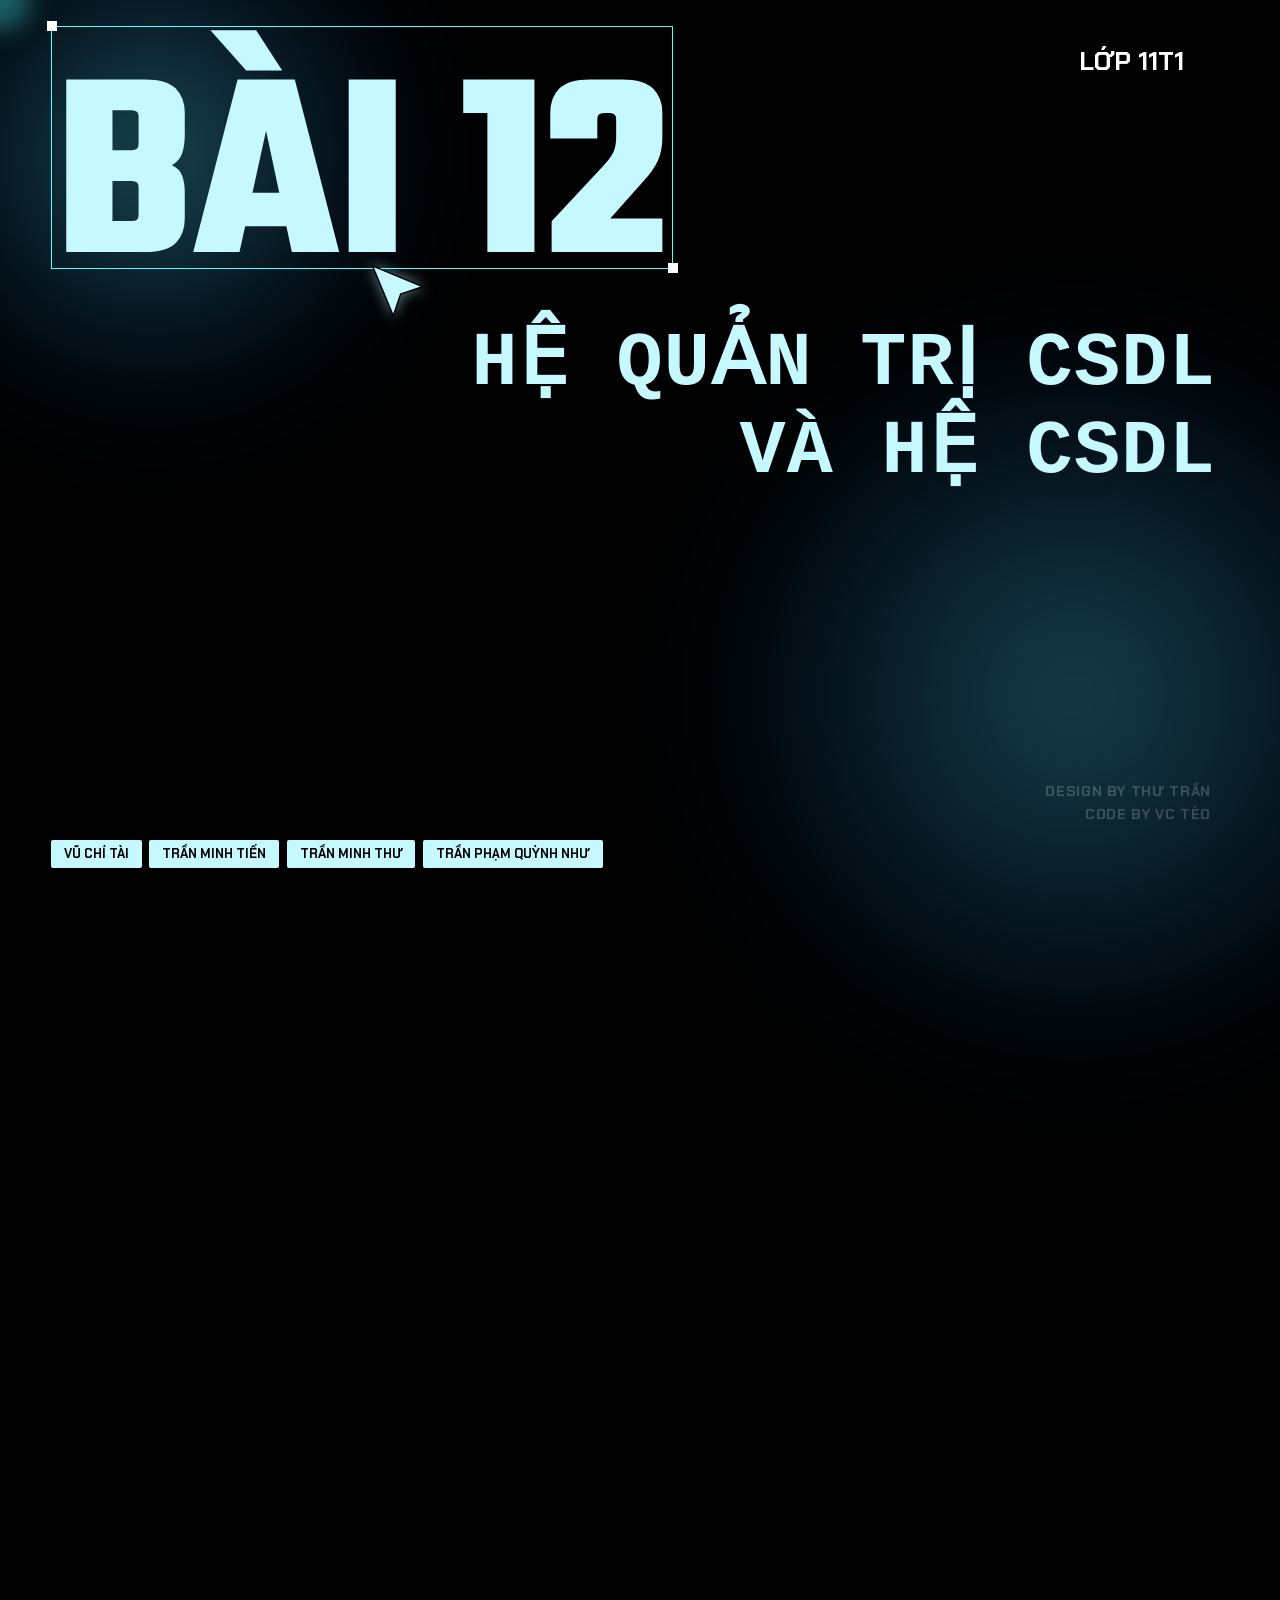
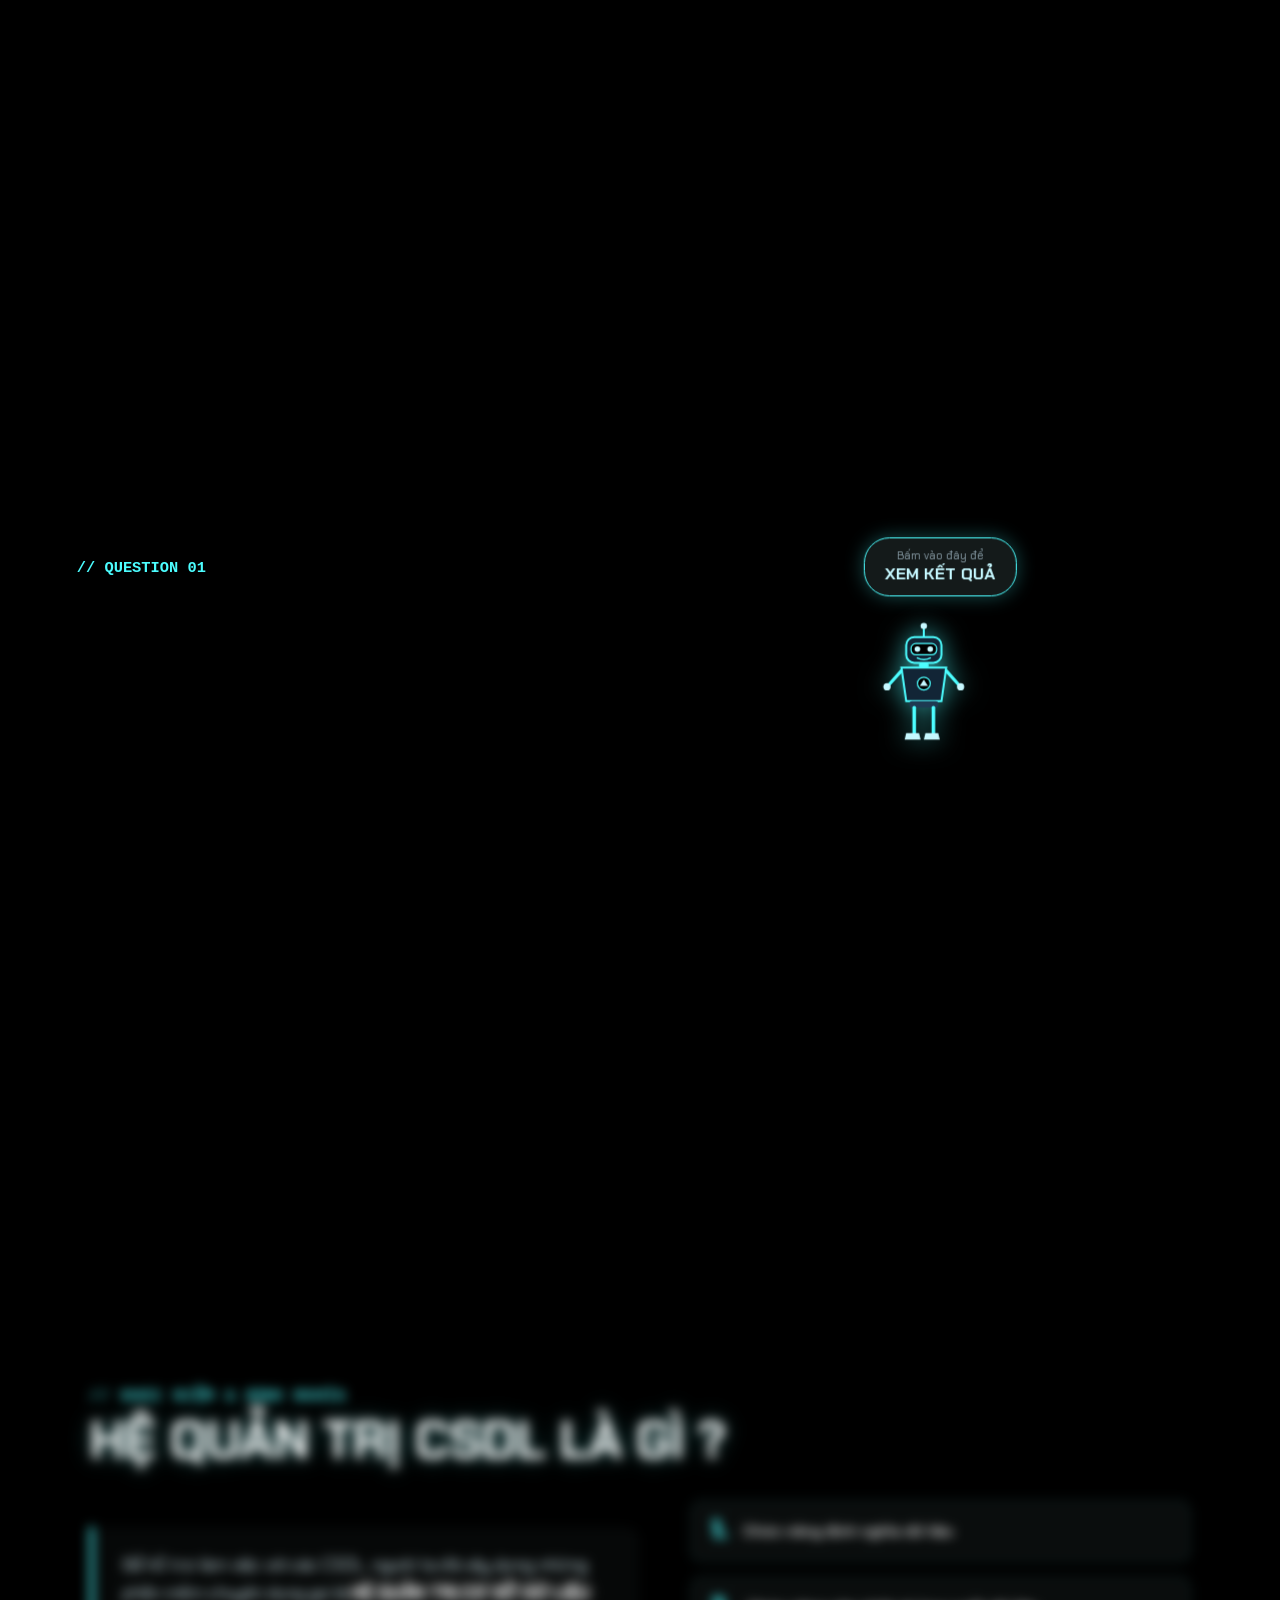
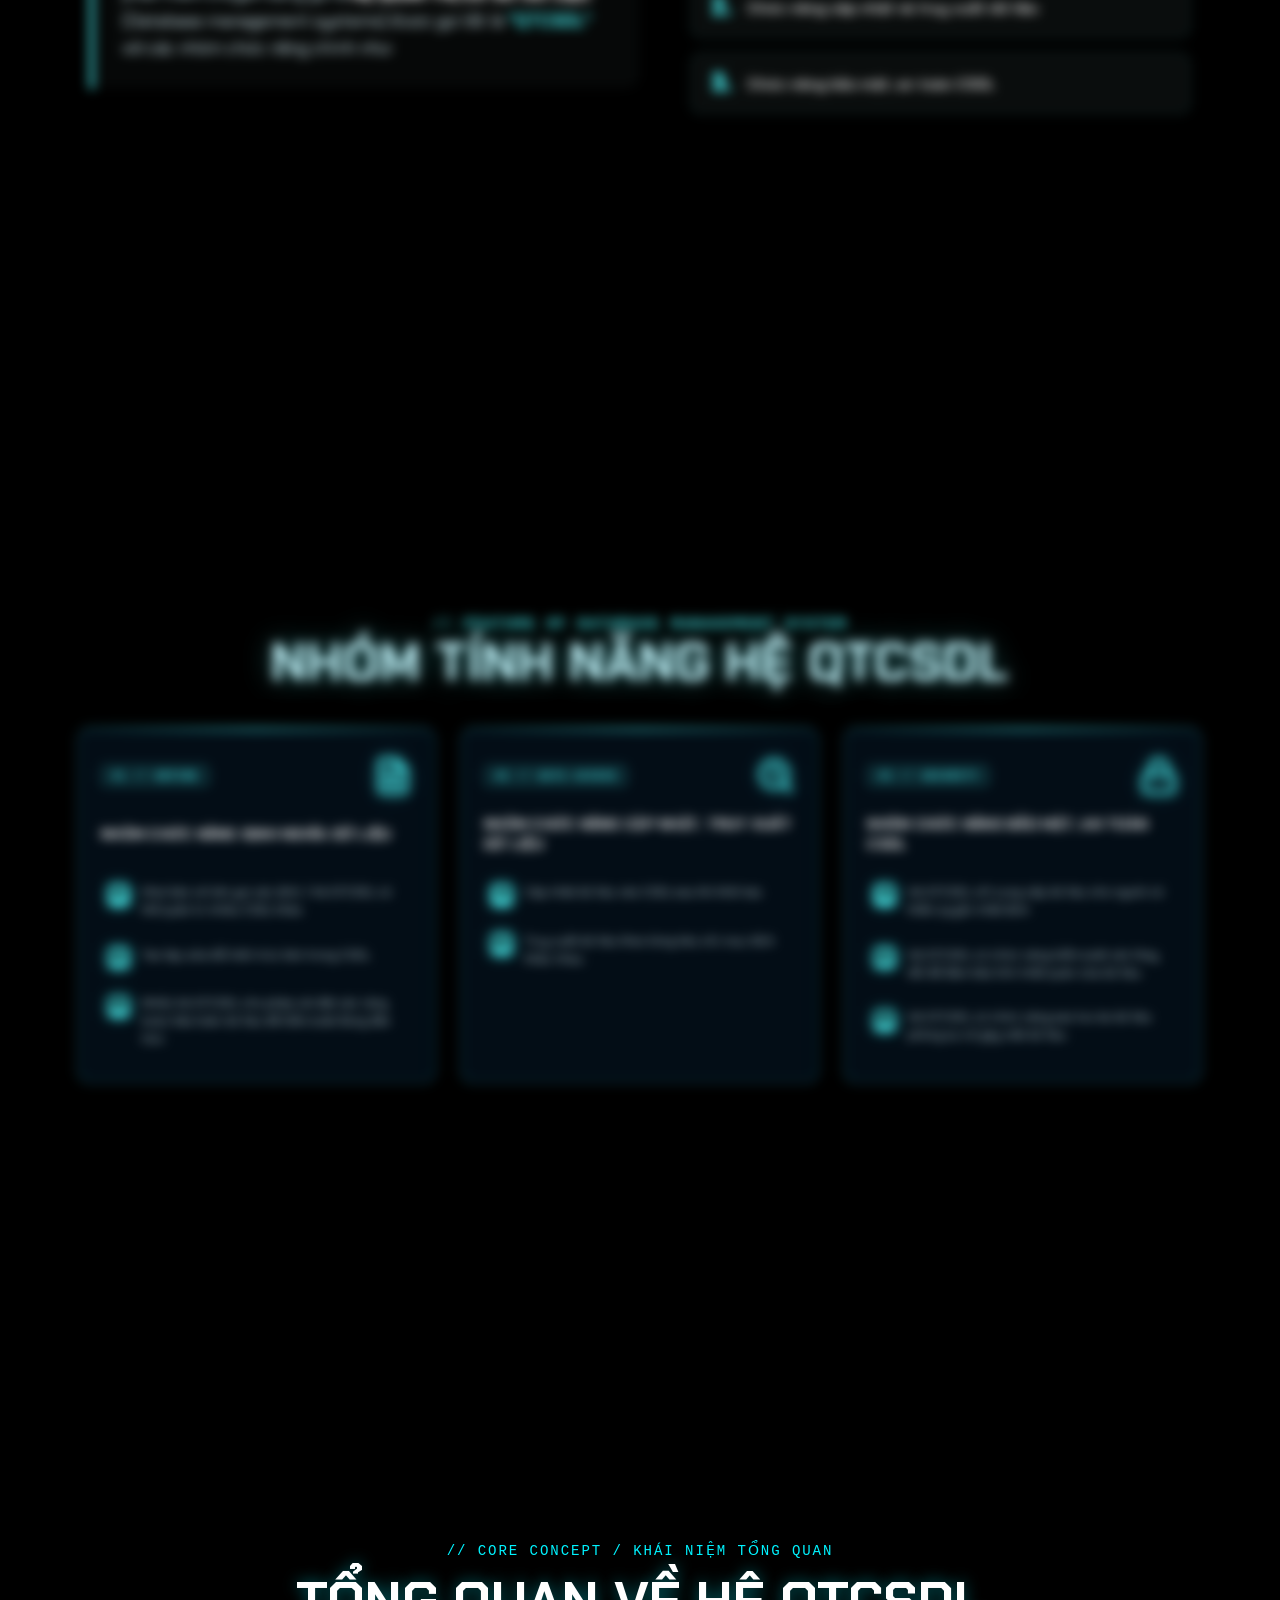
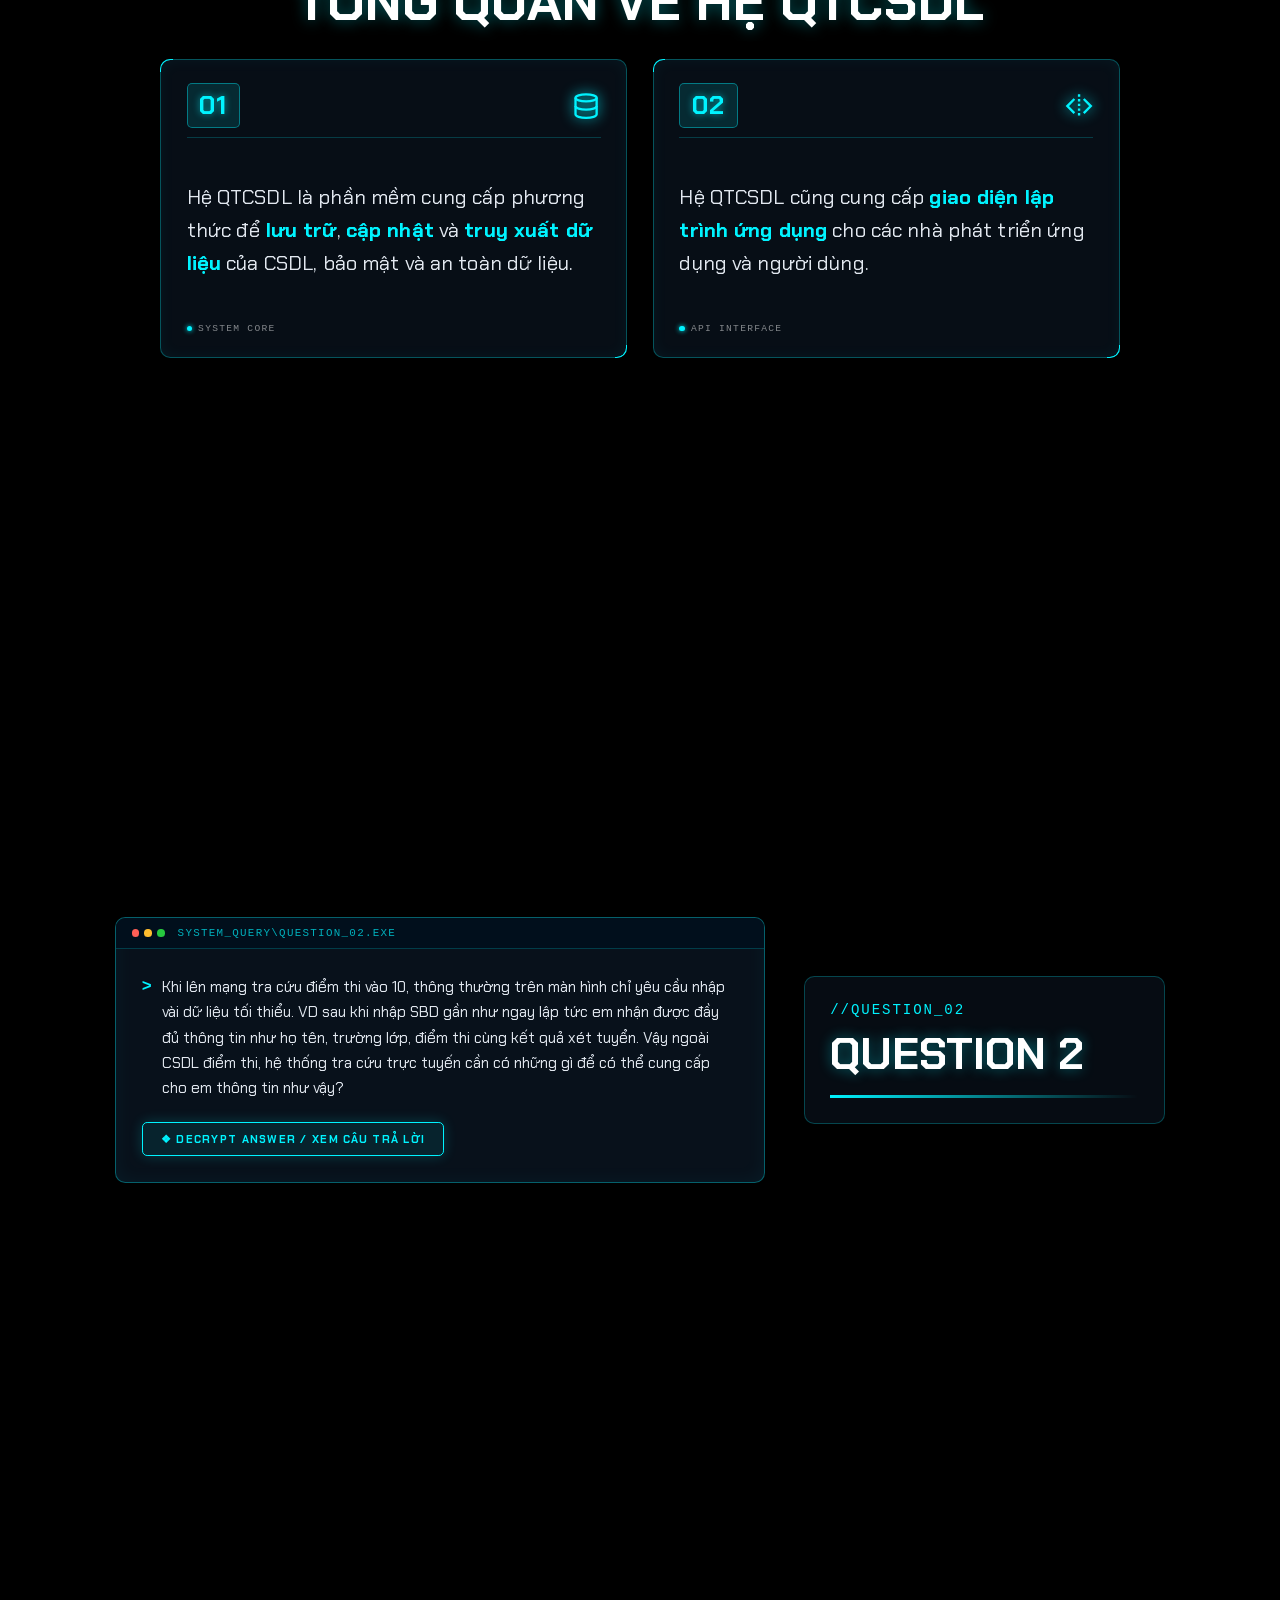
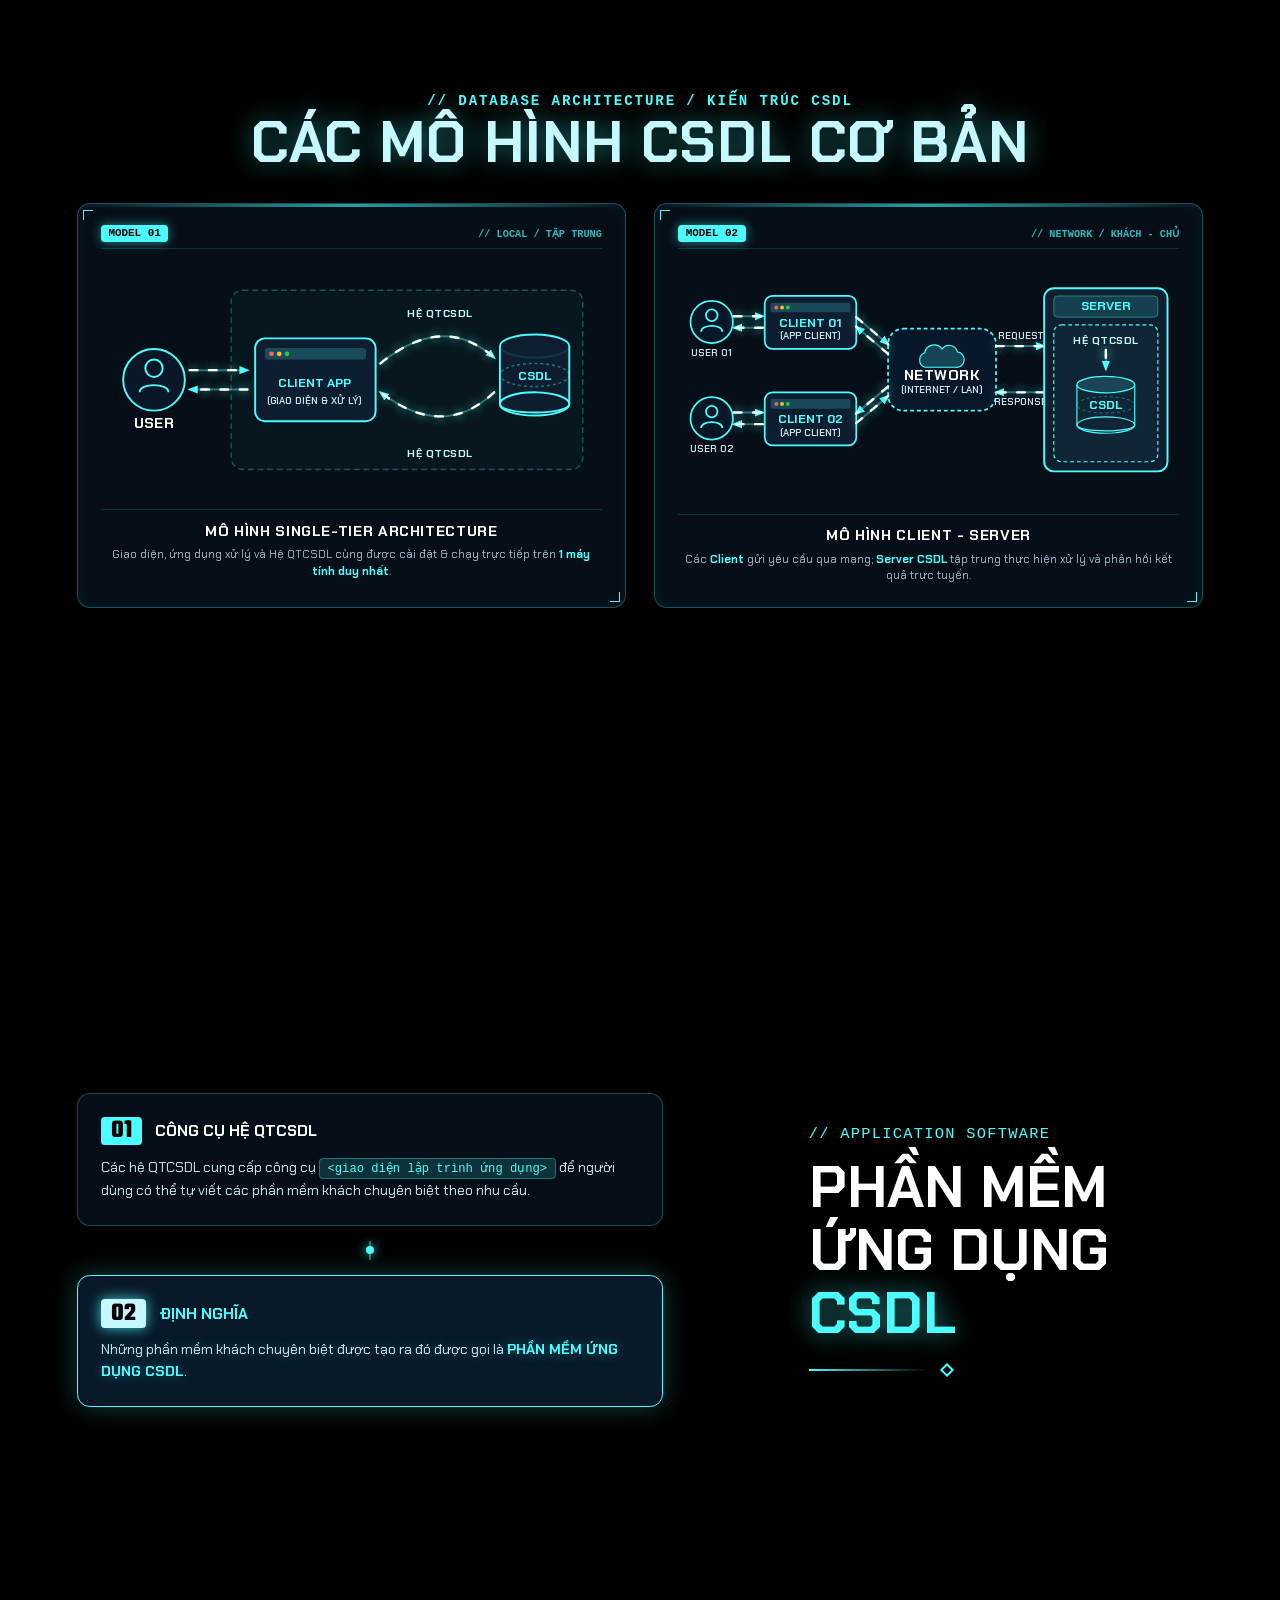
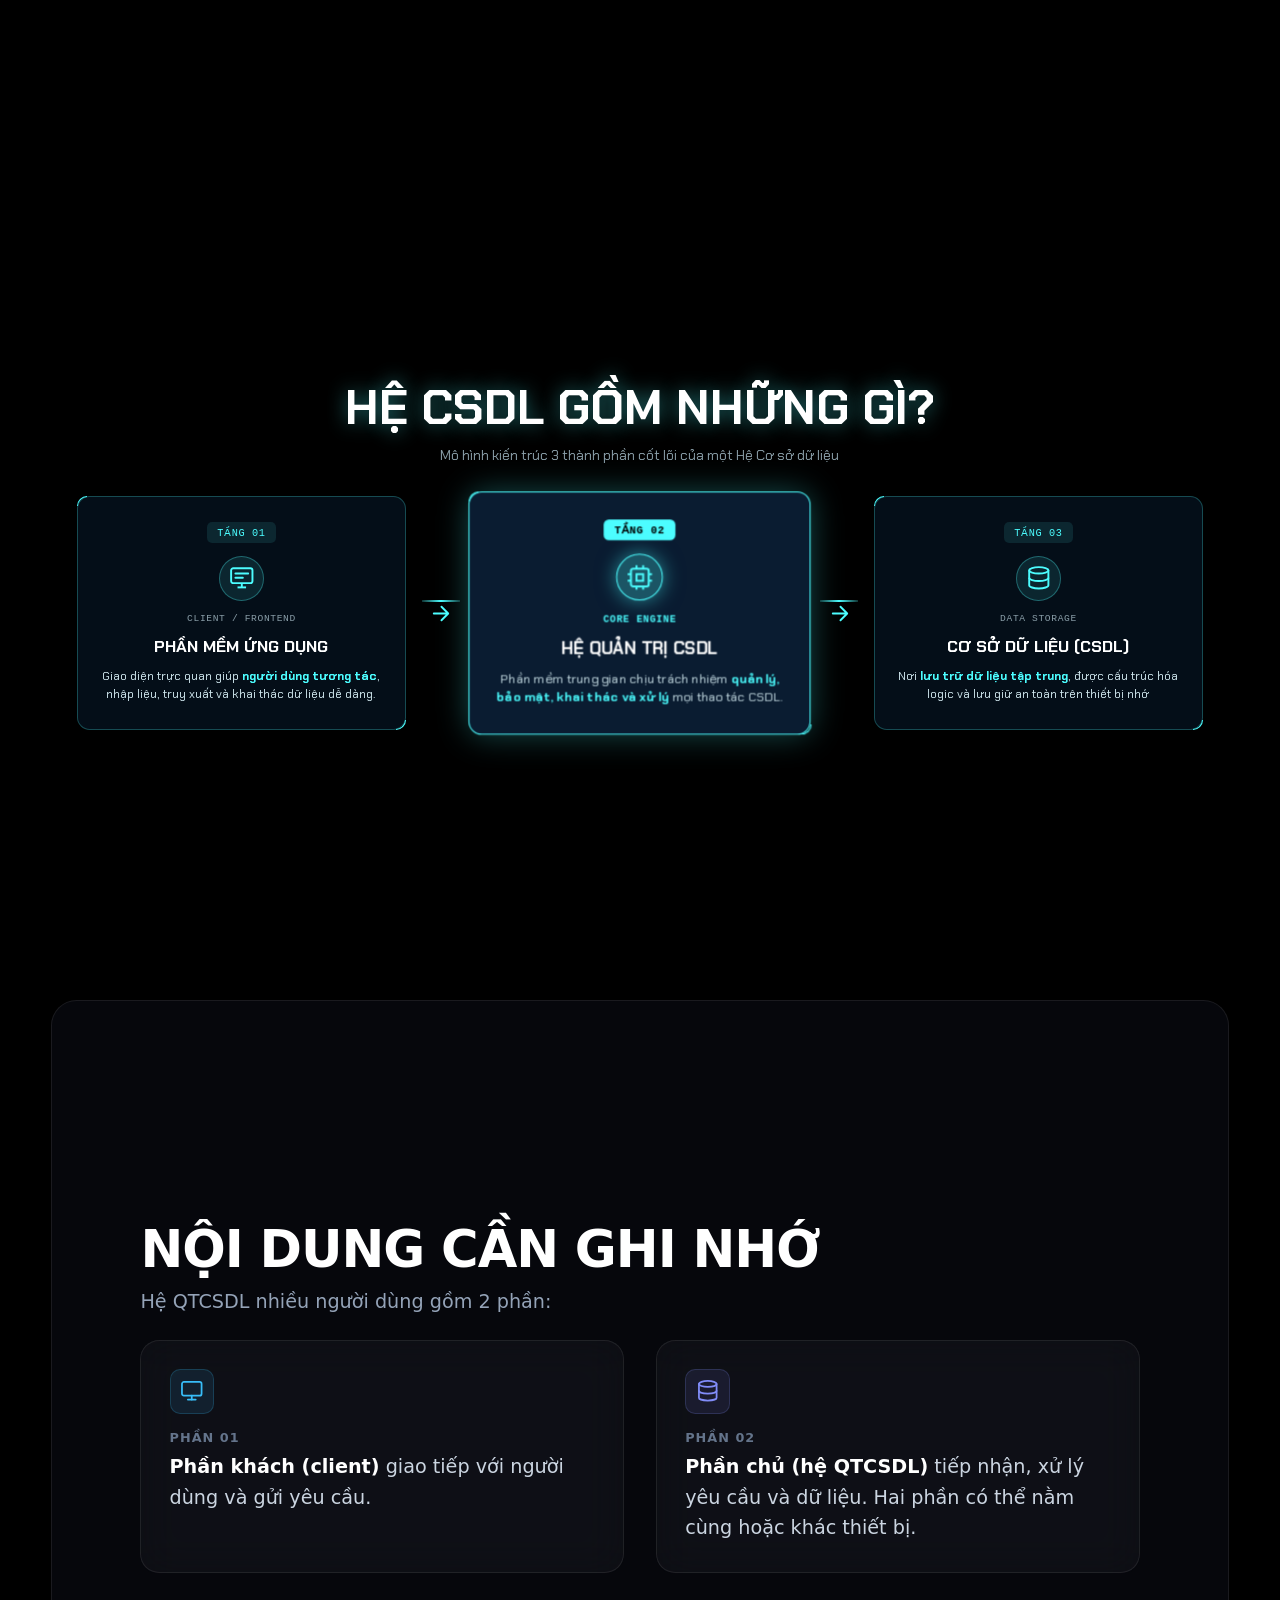
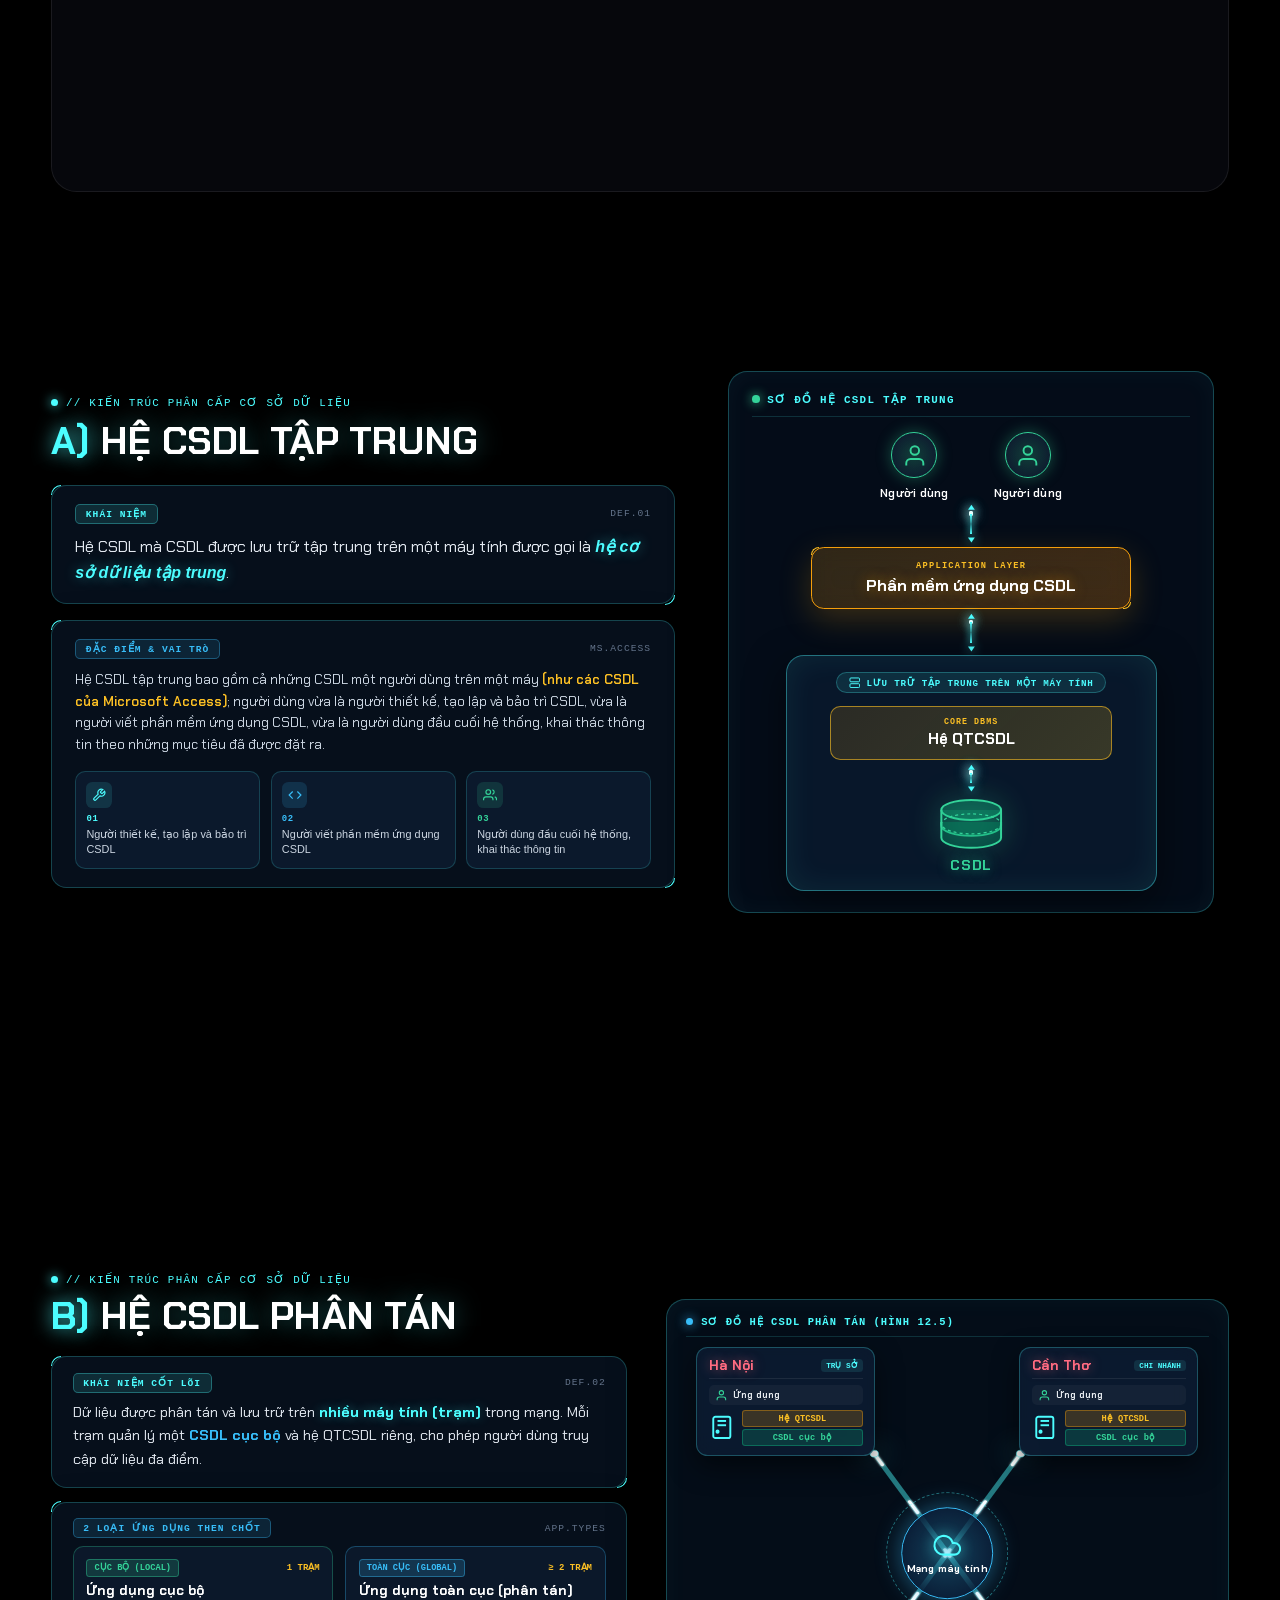
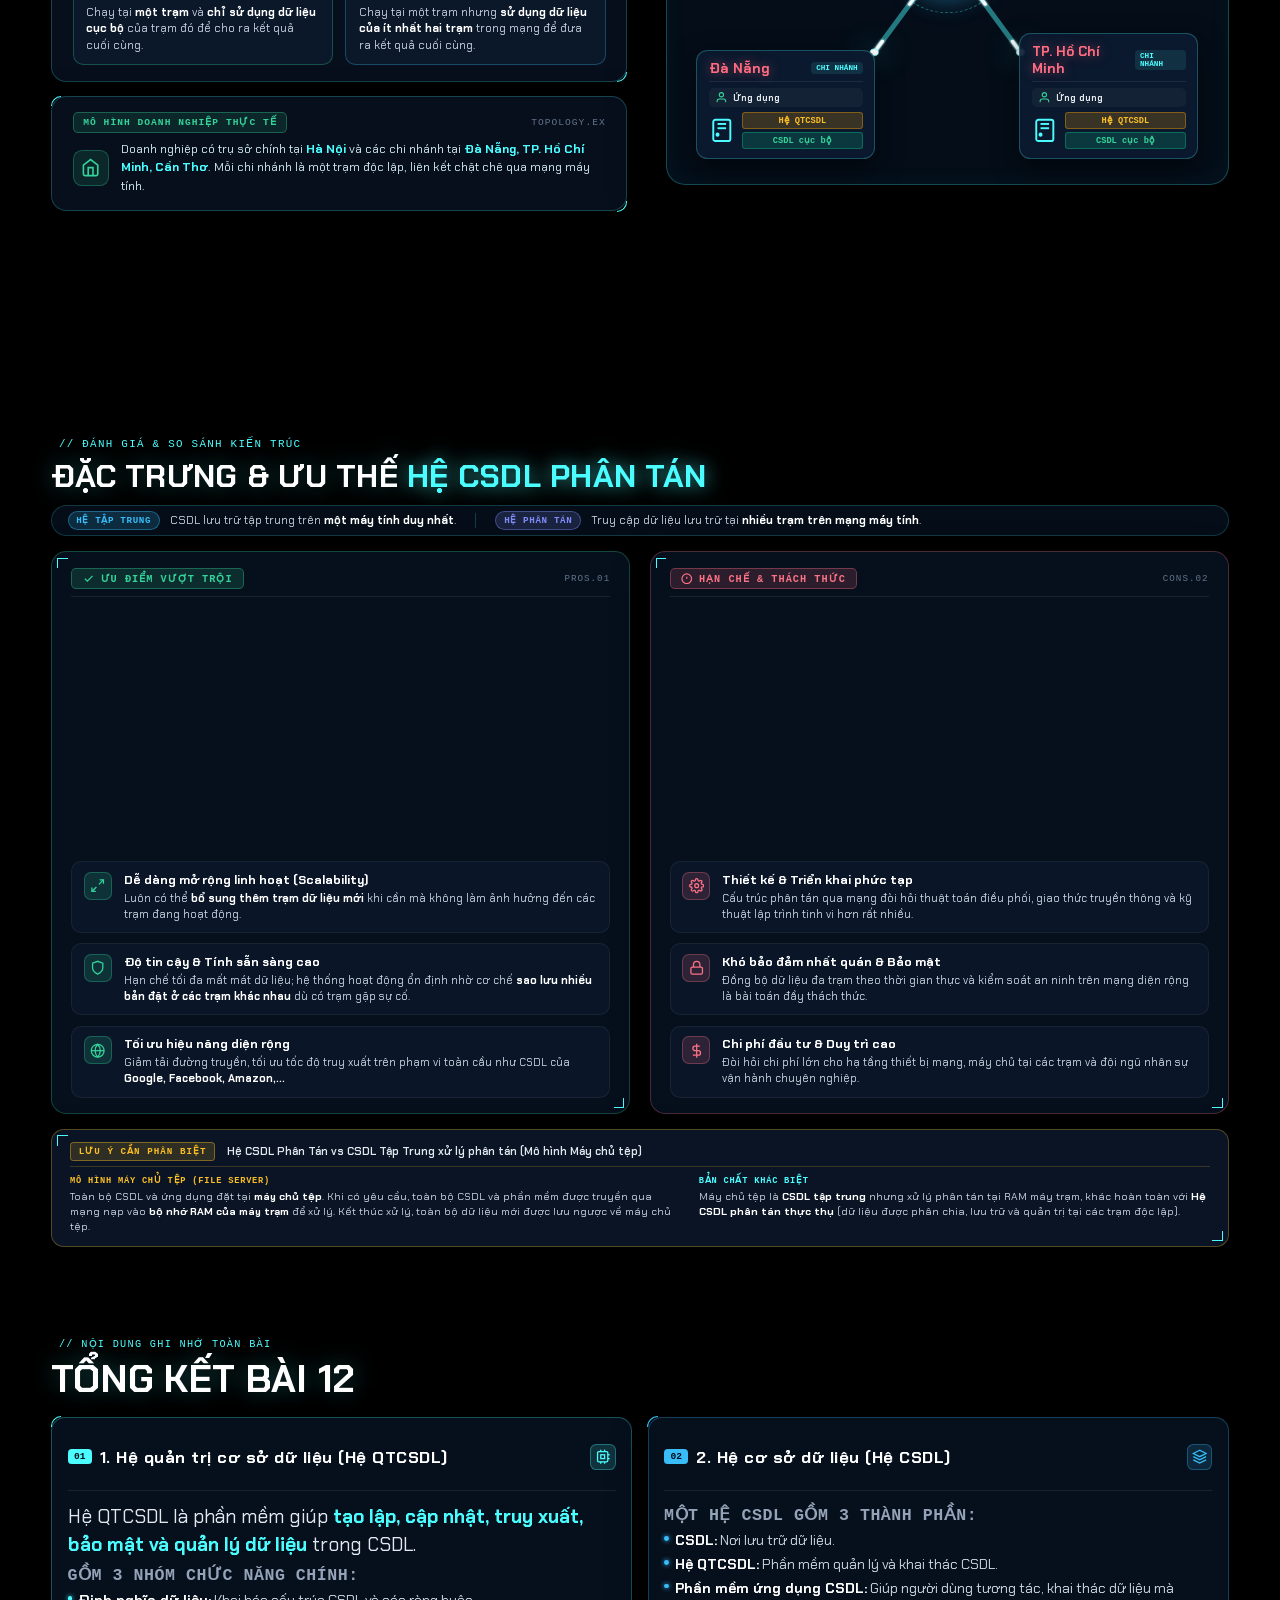
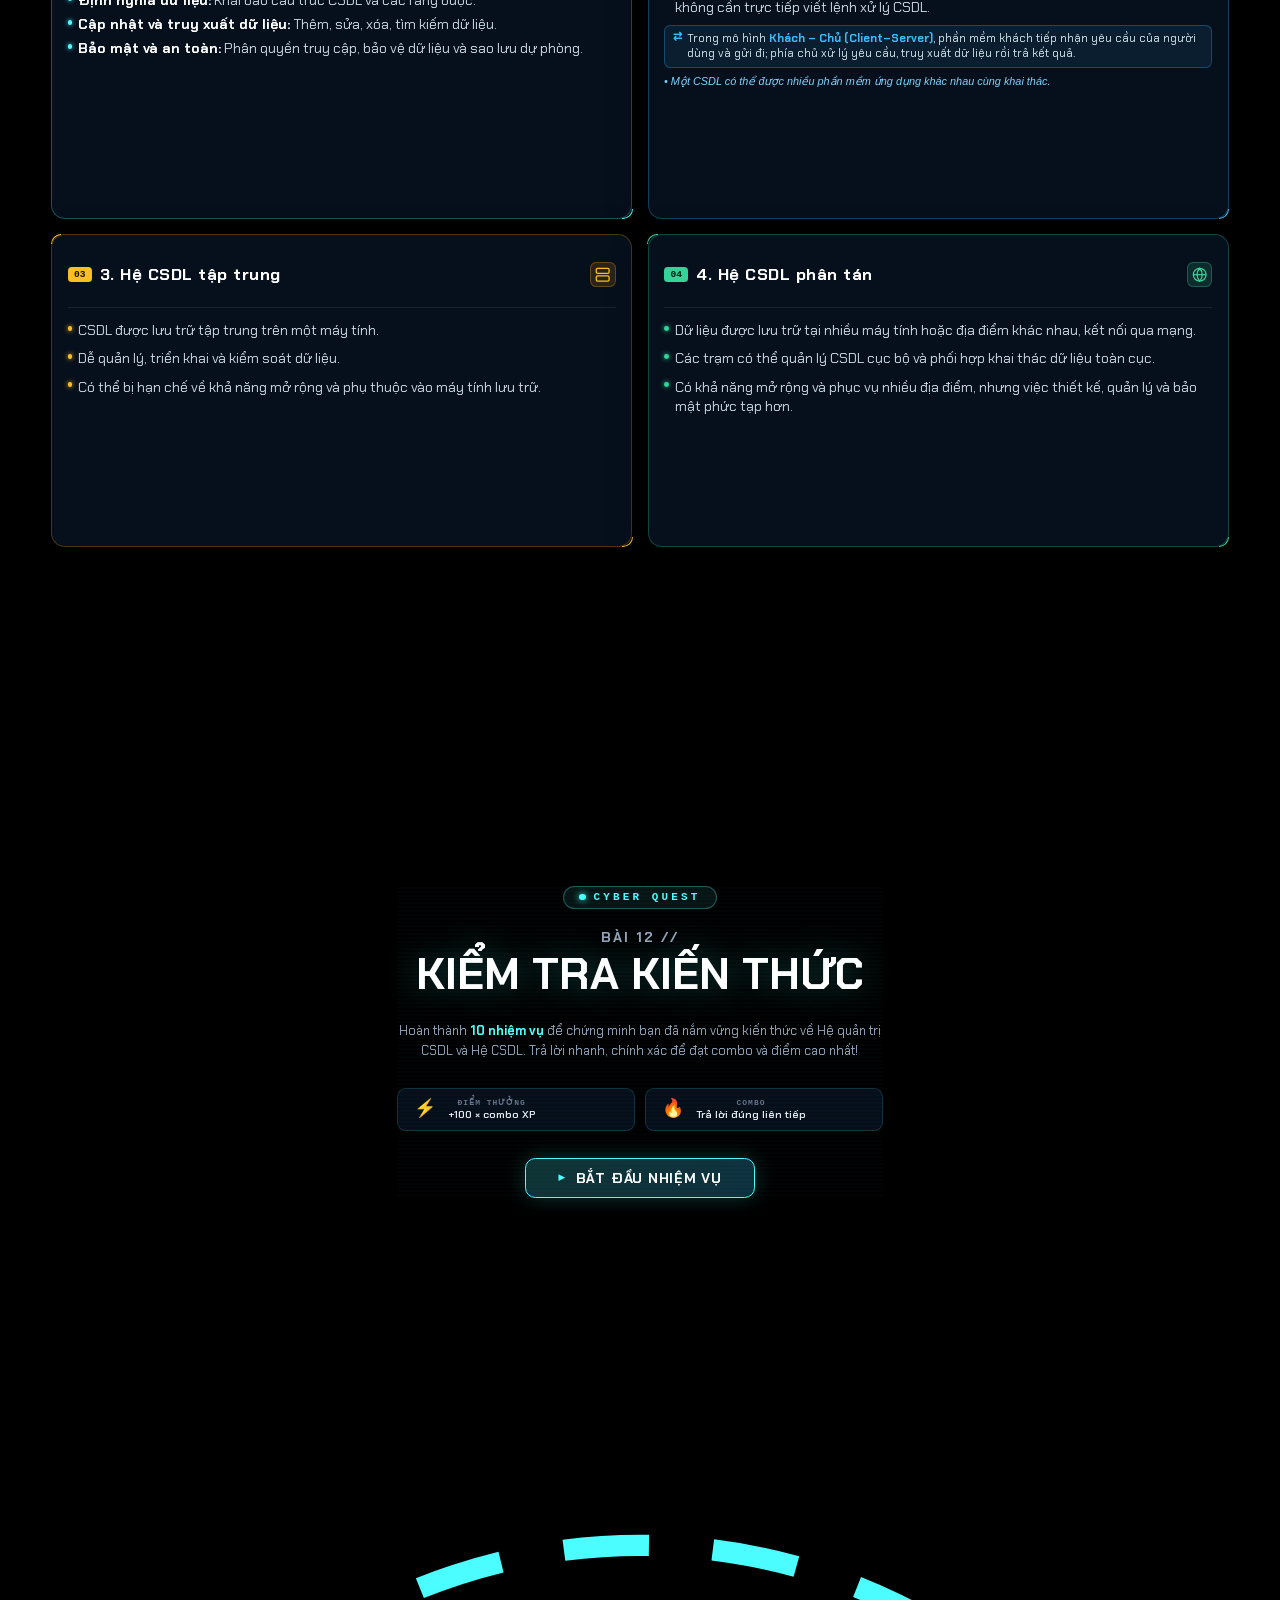
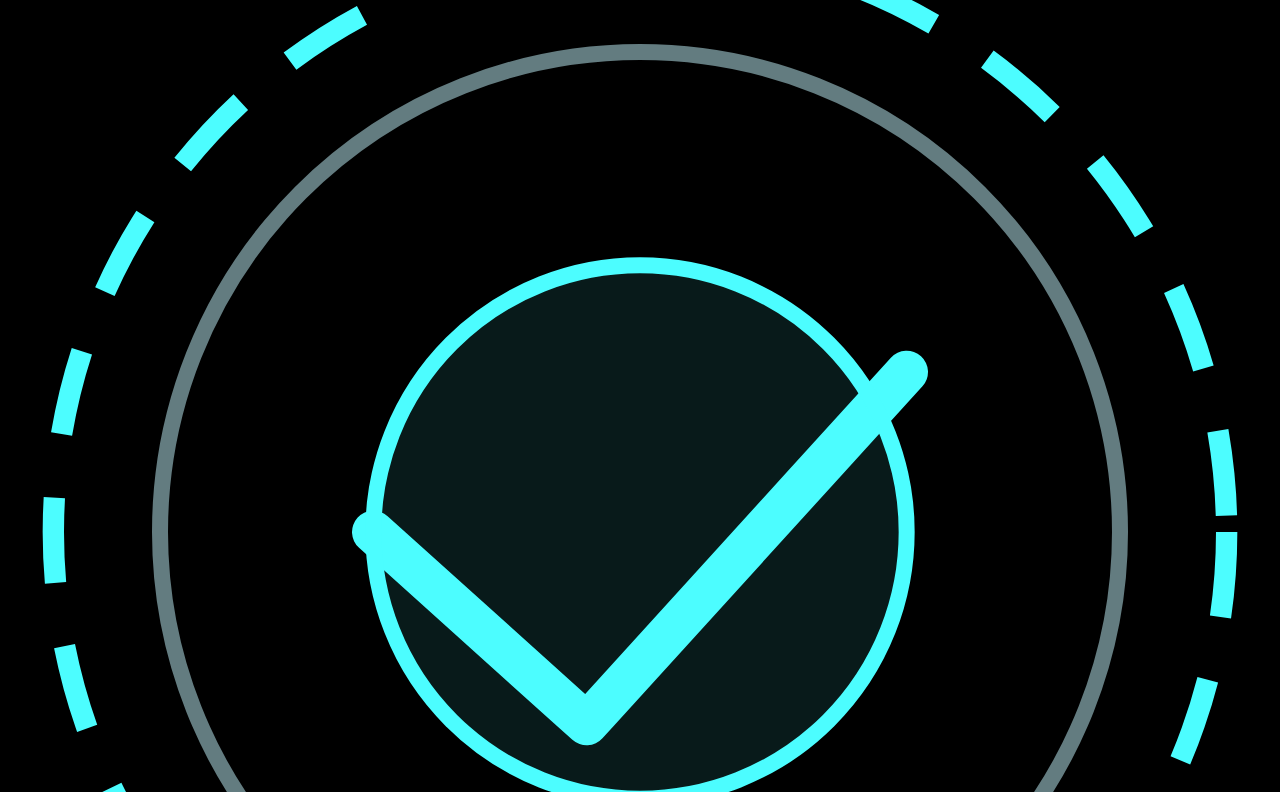
==== commit b6f3f9fe: "auto-commit" ====
--- a/main.html
+++ b/main.html
@@ -1777,13 +1777,6 @@
 
                     <div class="qg-rules-grid">
                         <div class="qg-rule-card">
-                            <span class="rule-icon">♥</span>
-                            <div class="rule-info">
-                                <span class="rule-label">MẠNG SỐNG</span>
-                                <span class="rule-value">3 trái tim</span>
-                            </div>
-                        </div>
-                        <div class="qg-rule-card">
                             <span class="rule-icon">⚡</span>
                             <div class="rule-info">
                                 <span class="rule-label">ĐIỂM THƯỞNG</span>
@@ -1797,13 +1790,6 @@
                                 <span class="rule-value">Trả lời đúng liên tiếp</span>
                             </div>
                         </div>
-                        <div class="qg-rule-card">
-                            <span class="rule-icon">🏆</span>
-                            <div class="rule-info">
-                                <span class="rule-label">XẾP HẠNG</span>
-                                <span class="rule-value">S → A → B → C → D → F</span>
-                            </div>
-                        </div>
                     </div>
 
                     <button class="qg-btn-start" id="btn-start-game">
@@ -1817,13 +1803,6 @@
             <div class="qg-screen qg-play" id="qg-play">
                 <!-- Game HUD -->
                 <div class="game-hud" id="game-hud">
-                    <div class="hud-section hud-left">
-                        <div class="hud-hearts" id="hud-hearts">
-                            <span class="heart active">♥</span>
-                            <span class="heart active">♥</span>
-                            <span class="heart active">♥</span>
-                        </div>
-                    </div>
                     <div class="hud-section hud-center">
                         <span class="hud-mission-label">MISSION</span>
                         <span class="hud-qnum" id="hud-qnum">1 / 10</span>
@@ -1901,11 +1880,6 @@
                             <span class="stat-label">CÂU ĐÚNG</span>
                         </div>
                         <div class="result-stat-card">
-                            <span class="stat-icon">♥</span>
-                            <span class="stat-value" id="result-hearts">3</span>
-                            <span class="stat-label">MẠNG CÒN</span>
-                        </div>
-                        <div class="result-stat-card">
                             <span class="stat-icon">🔥</span>
                             <span class="stat-value" id="result-combo">x1</span>
                             <span class="stat-label">COMBO CAO NHẤT</span>
@@ -1919,6 +1893,69 @@
                 </div>
             </div>
 
+        </div>
+    </section>
+
+    <!-- SLIDE: THANK YOU / CẢM ƠN -->
+    <section class="slide slide-thankyou" id="slide-thankyou">
+        <div class="thankyou-container">
+            <div class="thankyou-bg-glow"></div>
+            
+            <div class="thankyou-content">
+                <div class="thankyou-icon-wrapper">
+                    <svg class="thankyou-icon" viewBox="0 0 120 120" fill="none" xmlns="http://www.w3.org/2000/svg">
+                        <circle cx="60" cy="60" r="55" stroke="#4cfdff" stroke-width="2" stroke-dasharray="8,6"/>
+                        <circle cx="60" cy="60" r="45" stroke="#c6f8ff" stroke-width="1.5" opacity="0.5"/>
+                        <path d="M35 60 L55 78 L85 45" stroke="#4cfdff" stroke-width="4" stroke-linecap="round" stroke-linejoin="round" fill="none"/>
+                        <circle cx="60" cy="60" r="25" fill="rgba(76,253,255,0.1)" stroke="#4cfdff" stroke-width="1.5"/>
+                    </svg>
+                </div>
+
+                <h1 class="thankyou-title">CẢM ƠN</h1>
+                <p class="thankyou-subtitle">ĐÃ THEO DÕI BÀI HỌC</p>
+
+                <div class="thankyou-divider">
+                    <span class="divider-line"></span>
+                    <span class="divider-core">// END OF TRANSMISSION //</span>
+                    <span class="divider-line"></span>
+                </div>
+
+                <div class="thankyou-details">
+                    <div class="detail-item">
+                        <span class="detail-label">LỚP</span>
+                        <span class="detail-value">11T1</span>
+                    </div>
+                    <div class="detail-item">
+                        <span class="detail-label">MÔN</span>
+                        <span class="detail-value">HỆ QUẢN TRỊ CSDL</span>
+                    </div>
+                    <div class="detail-item">
+                        <span class="detail-label">BÀI</span>
+                        <span class="detail-value">12</span>
+                    </div>
+                </div>
+
+                <div class="thankyou-team">
+                    <p class="team-label">THÀNH VIÊN NHÓM</p>
+                    <div class="team-names">
+                        <span class="team-name">VŨ CHÍ TÀI</span>
+                        <span class="team-divider">•</span>
+                        <span class="team-name">TRẦN MINH TIẾN</span>
+                        <span class="team-divider">•</span>
+                        <span class="team-name">TRẦN MINH THƯ</span>
+                        <span class="team-divider">•</span>
+                        <span class="team-name">TRẦN PHẠM QUỲNH NHƯ</span>
+                    </div>
+                </div>
+
+                <div class="thankyou-footer">
+                    <span class="footer-text">DESIGN BY THƯ TRẦN</span>
+                    <span class="footer-divider">|</span>
+                    <span class="footer-text">CODE BY VC TÈO</span>
+                </div>
+            </div>
+
+            <div class="thankyou-particles" id="thankyou-particles"></div>
         </div>
     </section>
 
--- a/style.css
+++ b/style.css
@@ -3970,12 +3970,8 @@
     gap: 0.5vw;
 }
 
-#slide-quiz-game .hud-left {
+#slide-quiz-game .hud-center {
     flex: 1;
-}
-
-#slide-quiz-game .hud-center {
-    flex: 1.5;
     justify-content: center;
     gap: 0.7vw;
 }
@@ -3984,42 +3980,6 @@
     flex: 1;
     justify-content: flex-end;
     gap: 1vw;
-}
-
-/* Hearts */
-#slide-quiz-game .hud-hearts {
-    display: flex;
-    gap: 0.35vw;
-}
-
-#slide-quiz-game .heart {
-    font-size: 1.4vw;
-    transition: all 0.4s ease;
-    filter: grayscale(0);
-}
-
-#slide-quiz-game .heart.active {
-    color: #fb7185;
-    text-shadow: 0 0 0.6vw rgba(251, 113, 133, 0.6);
-    filter: grayscale(0);
-}
-
-#slide-quiz-game .heart.lost {
-    color: #334155;
-    text-shadow: none;
-    filter: grayscale(1);
-    opacity: 0.4;
-}
-
-#slide-quiz-game .heart.shake {
-    animation: heartShake 0.5s ease;
-}
-
-@keyframes heartShake {
-    0%, 100% { transform: scale(1); }
-    25% { transform: scale(1.3) rotate(-10deg); }
-    50% { transform: scale(0.8) rotate(5deg); }
-    75% { transform: scale(1.1) rotate(-3deg); }
 }
 
 /* Mission / Progress */
@@ -4544,48 +4504,48 @@
     height: 2.5vw;
 }
 
-#slide-quiz-game .feedback-title {
-    font-family: 'Chakra Petch', sans-serif;
-    font-size: 20vw !important;
+/* JS uses qg-feedback-title and qg-feedback-xp classes */
+#slide-quiz-game .qg-feedback-title {
+    font-family: 'Chakra Petch', sans-serif;
+    font-size: 3vw;
     font-weight: 800;
     margin: 0;
     letter-spacing: 0.08vw;
 }
 
-#slide-quiz-game .feedback-title.correct-text {
+#slide-quiz-game .qg-feedback-title.correct {
     color: #34d399;
-    text-shadow: 0 0 1.5vw rgba(52, 211, 153, 0.4);
-}
-
-#slide-quiz-game .feedback-title.wrong-text {
+    text-shadow: 0 0 2vw rgba(52, 211, 153, 0.6), 0 0 4vw rgba(52, 211, 153, 0.3);
+}
+
+#slide-quiz-game .qg-feedback-title.wrong {
     color: #fb7185;
-    text-shadow: 0 0 1.5vw rgba(251, 113, 133, 0.4);
-}
-
-#slide-quiz-game .feedback-xp-row {
-    display: flex;
-    align-items: center;
-    gap: 0.4vw;
-}
-
-#slide-quiz-game .feedback-xp-icon {
-    font-size: 2vw;
-}
-
-#slide-quiz-game .feedback-xp-value {
+    text-shadow: 0 0 2vw rgba(251, 113, 133, 0.6), 0 0 4vw rgba(251, 113, 133, 0.3);
+}
+
+#slide-quiz-game .qg-feedback-xp {
+    display: flex;
+    align-items: center;
+    gap: 0.6vw;
     font-family: 'Consolas', monospace;
     font-size: 2vw;
     font-weight: 800;
     color: #fbbf24;
-}
-
-#slide-quiz-game .feedback-xp-value.zero {
+    text-shadow: 0 0 1.5vw rgba(251, 191, 36, 0.5);
+}
+
+#slide-quiz-game .qg-feedback-xp.wrong {
     color: #64748b;
+    text-shadow: none;
+}
+
+#slide-quiz-game .qg-feedback-xp .feedback-xp-icon {
+    font-size: 5vw;
 }
 
 #slide-quiz-game .feedback-explain {
     font-family: 'Chakra Petch', sans-serif;
-    font-size: 1.5vw;
+    font-size: 1.8vw;
     line-height: 1.55;
     color: #94a3b8;
     margin: 0;
@@ -4650,51 +4610,64 @@
 }
 
 #slide-quiz-game .result-grade-ring {
-    width: 9vw;
-    height: 9vw;
+    width: 12vw;
+    height: 12vw;
     border-radius: 50%;
     background: radial-gradient(circle, rgba(76, 253, 255, 0.1) 0%, transparent 70%);
-    border: 0.2vw solid #4cfdff;
+    border: 0.3vw solid #4cfdff;
     display: flex;
     align-items: center;
     justify-content: center;
-    box-shadow: 0 0 3vw rgba(76, 253, 255, 0.3), inset 0 0 2vw rgba(76, 253, 255, 0.1);
+    box-shadow: 0 0 4vw rgba(76, 253, 255, 0.3), inset 0 0 3vw rgba(76, 253, 255, 0.1);
     animation: gradeGlow 2s infinite ease-in-out;
 }
 
 @keyframes gradeGlow {
-    0%, 100% { box-shadow: 0 0 2.5vw rgba(76, 253, 255, 0.25), inset 0 0 1.5vw rgba(76, 253, 255, 0.08); }
-    50% { box-shadow: 0 0 4vw rgba(76, 253, 255, 0.5), inset 0 0 2.5vw rgba(76, 253, 255, 0.15); }
-}
-
-#slide-quiz-game .result-grade-ring.grade-s { border-color: #fbbf24; box-shadow: 0 0 3vw rgba(251, 191, 36, 0.4); }
-#slide-quiz-game .result-grade-ring.grade-a { border-color: #4cfdff; }
-#slide-quiz-game .result-grade-ring.grade-b { border-color: #34d399; }
-#slide-quiz-game .result-grade-ring.grade-c { border-color: #38bdf8; }
-#slide-quiz-game .result-grade-ring.grade-d { border-color: #94a3b8; }
-#slide-quiz-game .result-grade-ring.grade-f { border-color: #fb7185; }
+    0%, 100% { box-shadow: 0 0 3vw rgba(76, 253, 255, 0.25), inset 0 0 2vw rgba(76, 253, 255, 0.08); }
+    50% { box-shadow: 0 0 5vw rgba(76, 253, 255, 0.5), inset 0 0 3vw rgba(76, 253, 255, 0.15); }
+}
+
+#slide-quiz-game .result-grade-ring.grade-s { border-color: #fbbf24; box-shadow: 0 0 4vw rgba(251, 191, 36, 0.5), inset 0 0 3vw rgba(251, 191, 36, 0.15); }
+#slide-quiz-game .result-grade-ring.grade-a { border-color: #4cfdff; box-shadow: 0 0 4vw rgba(76, 253, 255, 0.5), inset 0 0 3vw rgba(76, 253, 255, 0.15); }
+#slide-quiz-game .result-grade-ring.grade-b { border-color: #34d399; box-shadow: 0 0 4vw rgba(52, 211, 153, 0.5), inset 0 0 3vw rgba(52, 211, 153, 0.15); }
+#slide-quiz-game .result-grade-ring.grade-c { border-color: #38bdf8; box-shadow: 0 0 4vw rgba(56, 189, 248, 0.5), inset 0 0 3vw rgba(56, 189, 248, 0.15); }
+#slide-quiz-game .result-grade-ring.grade-d { border-color: #94a3b8; box-shadow: 0 0 4vw rgba(148, 163, 184, 0.5), inset 0 0 3vw rgba(148, 163, 184, 0.15); }
+#slide-quiz-game .result-grade-ring.grade-f { border-color: #fb7185; box-shadow: 0 0 4vw rgba(251, 113, 133, 0.5), inset 0 0 3vw rgba(251, 113, 133, 0.15); }
 
 #slide-quiz-game .result-grade-letter {
     font-family: 'Teko', sans-serif;
-    font-size: 5vw;
+    font-size: 8vw;
     font-weight: 800;
-    color: #ffffff;
     line-height: 1;
-    text-shadow: 0 0 2vw rgba(76, 253, 255, 0.5);
-}
+    text-shadow: 0 0 3vw currentColor;
+}
+
+#slide-quiz-game .result-grade-letter.grade-s { color: #fbbf24; }
+#slide-quiz-game .result-grade-letter.grade-a { color: #4cfdff; }
+#slide-quiz-game .result-grade-letter.grade-b { color: #34d399; }
+#slide-quiz-game .result-grade-letter.grade-c { color: #38bdf8; }
+#slide-quiz-game .result-grade-letter.grade-d { color: #94a3b8; }
+#slide-quiz-game .result-grade-letter.grade-f { color: #fb7185; }
 
 #slide-quiz-game .result-grade-label {
-    font-family: 'Chakra Petch', sans-serif;
-    font-size: 1.3vw;
-    font-weight: 700;
-    color: #94a3b8;
-    letter-spacing: 0.15vw;
+    font-family: 'Teko', sans-serif;
+    font-size: 3vw;
+    font-weight: 700;
+    letter-spacing: 0.2vw;
     text-transform: uppercase;
-}
+    text-shadow: 0 0 2vw currentColor;
+}
+
+#slide-quiz-game .result-grade-label.grade-s { color: #fbbf24; }
+#slide-quiz-game .result-grade-label.grade-a { color: #4cfdff; }
+#slide-quiz-game .result-grade-label.grade-b { color: #34d399; }
+#slide-quiz-game .result-grade-label.grade-c { color: #38bdf8; }
+#slide-quiz-game .result-grade-label.grade-d { color: #94a3b8; }
+#slide-quiz-game .result-grade-label.grade-f { color: #fb7185; }
 
 #slide-quiz-game .result-stats-grid {
     display: grid;
-    grid-template-columns: repeat(4, 1fr);
+    grid-template-columns: repeat(3, 1fr);
     gap: 0.9vw;
 }
 
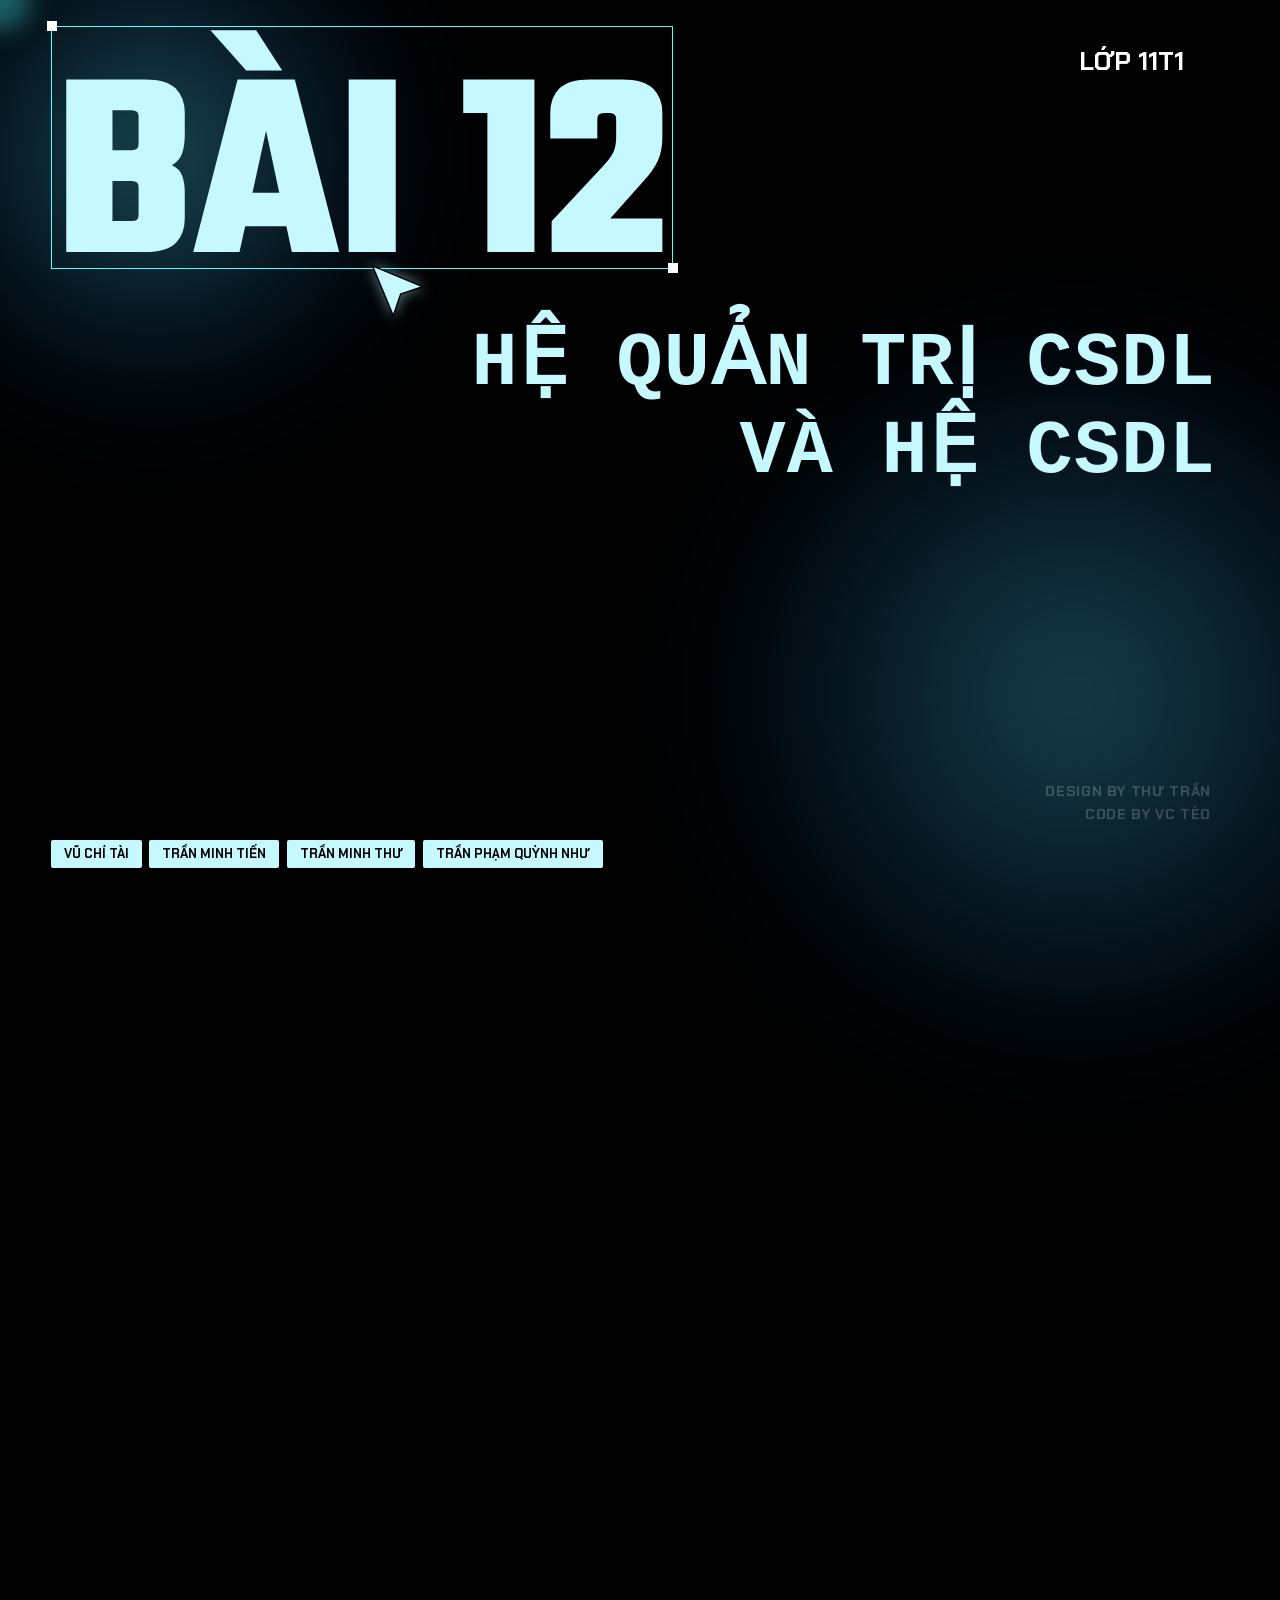
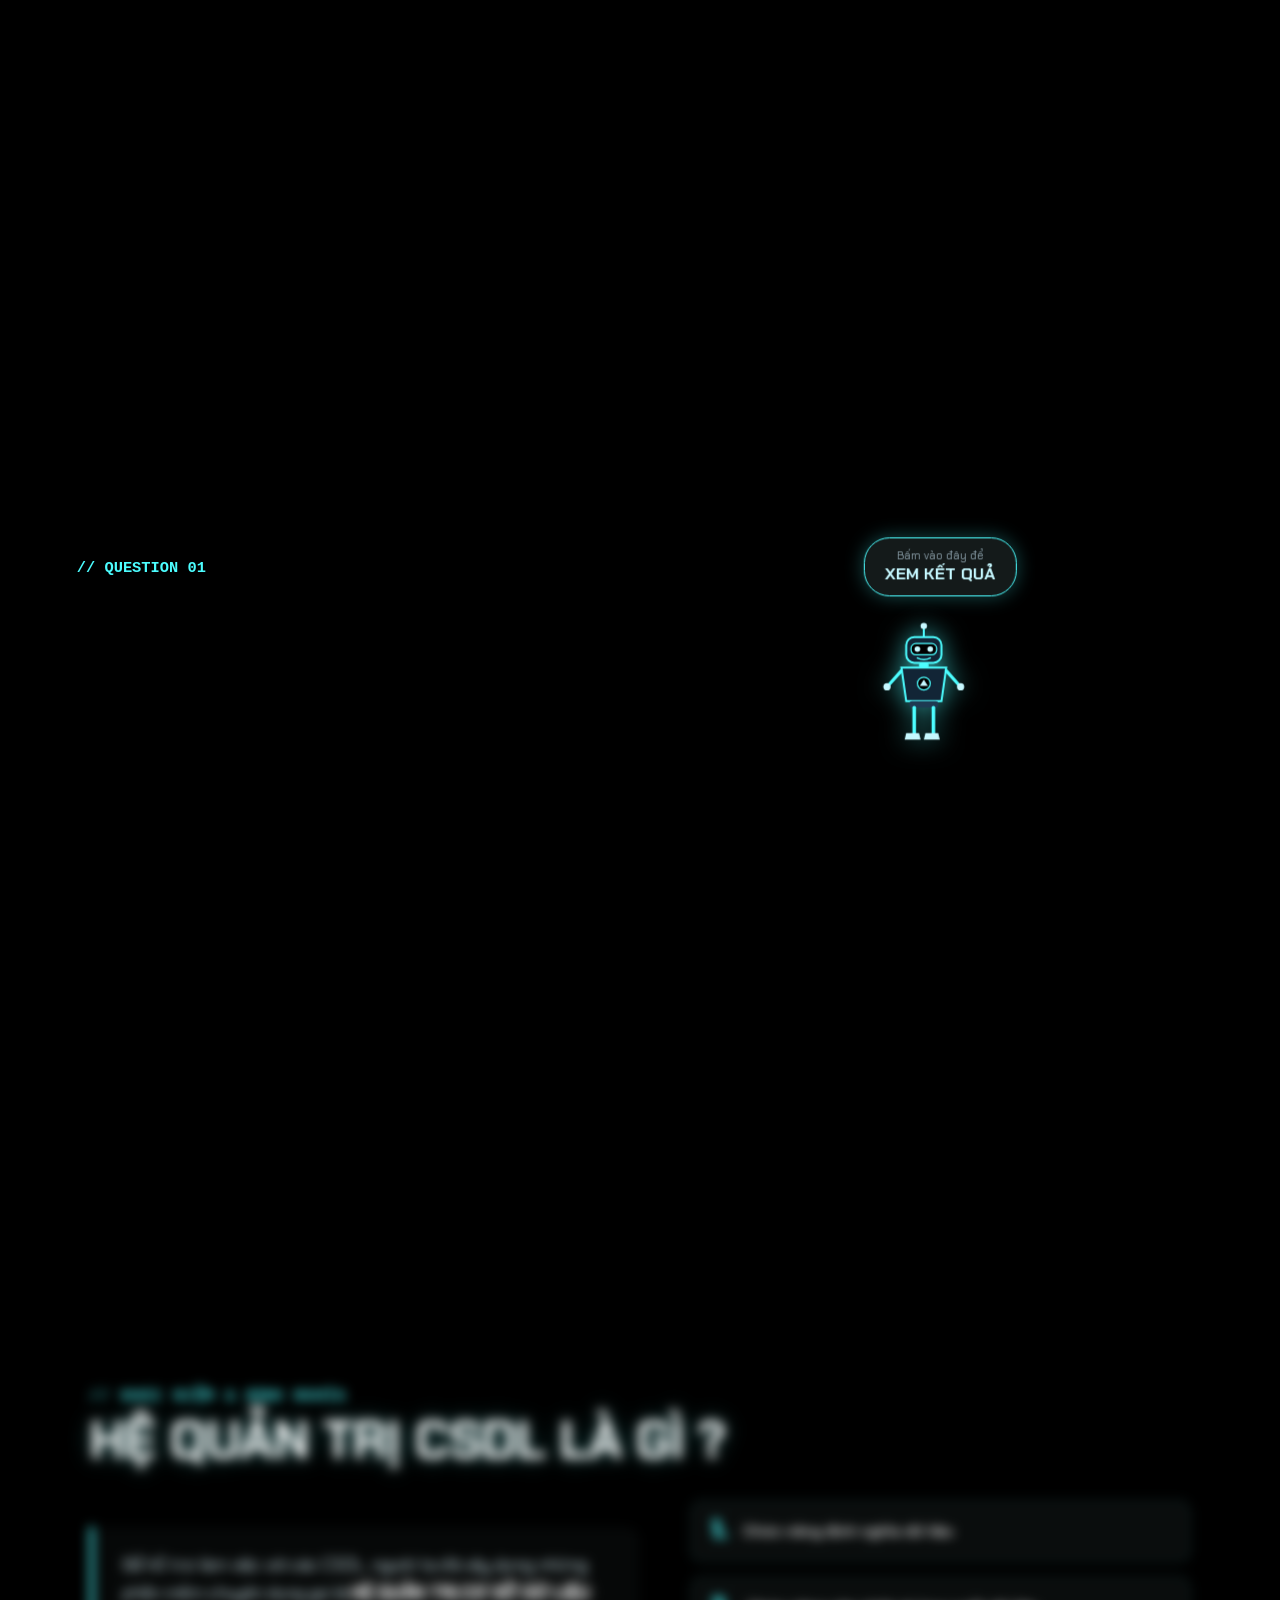
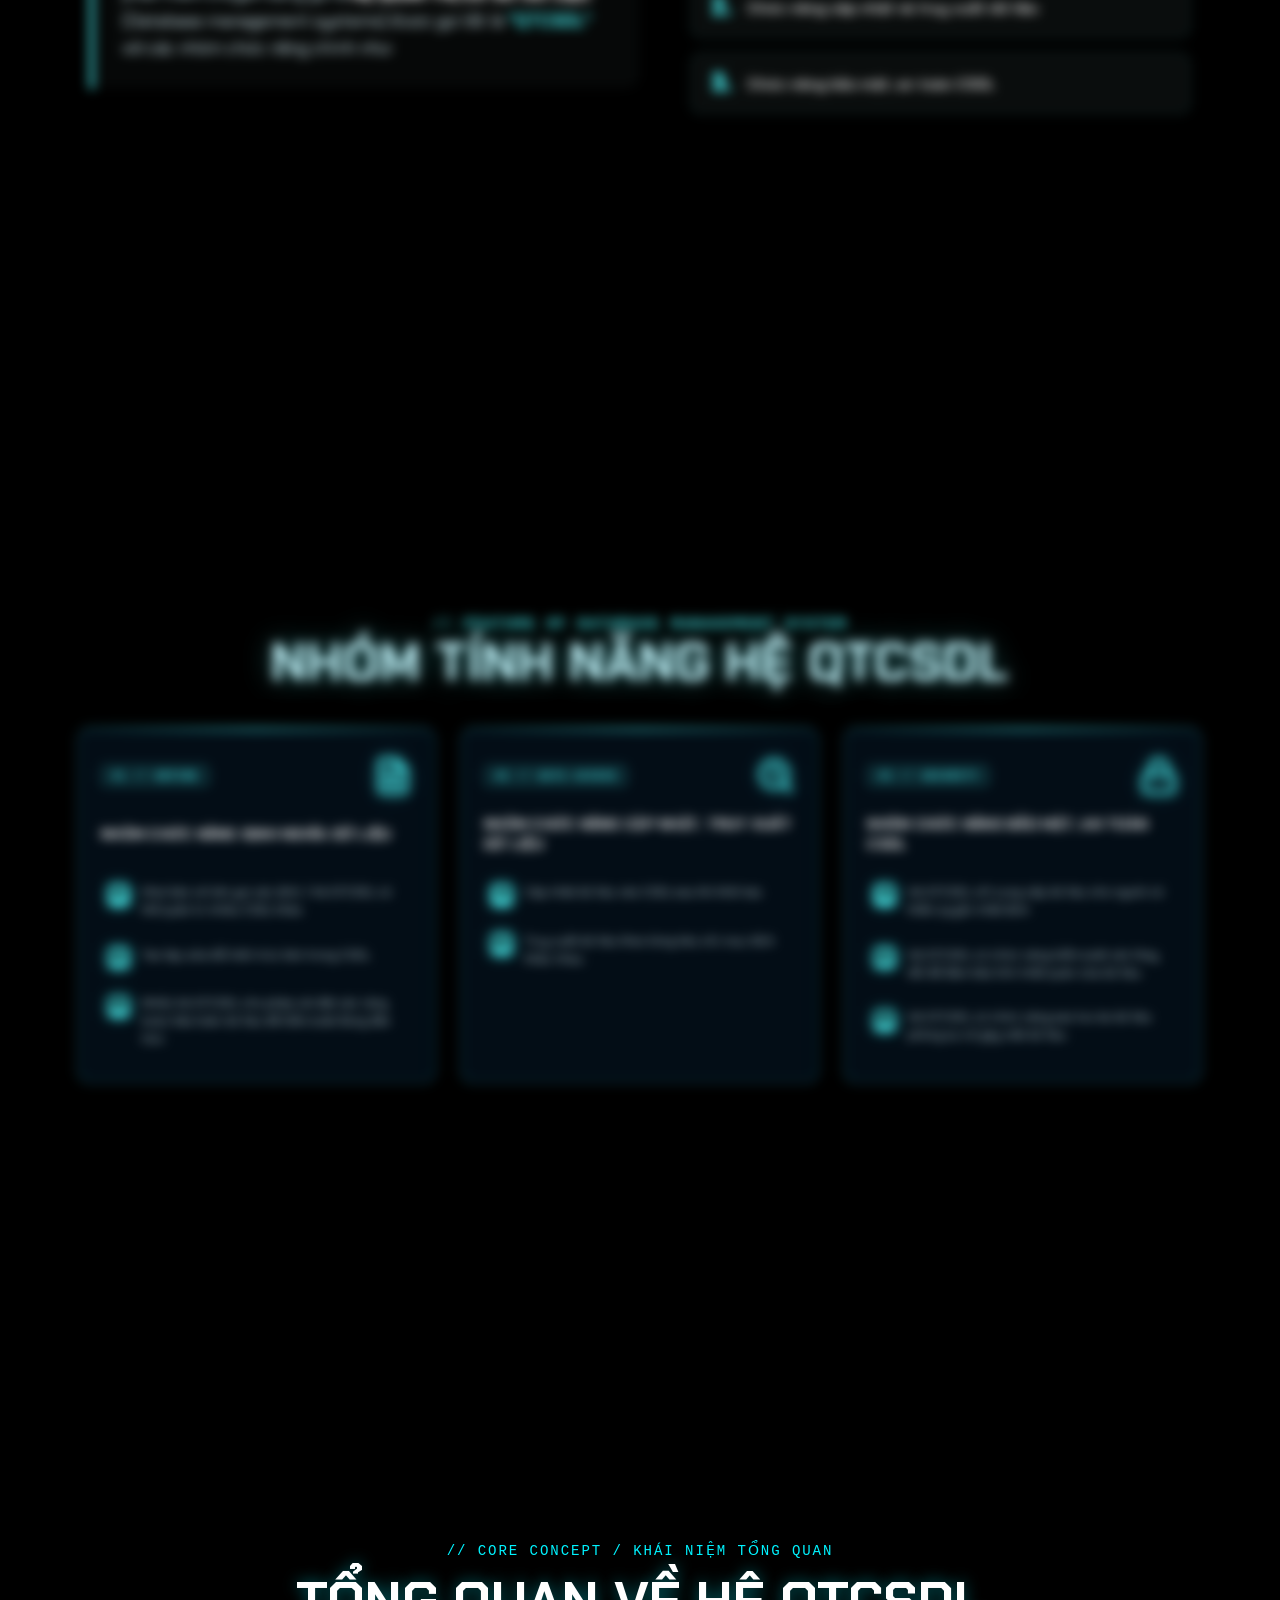
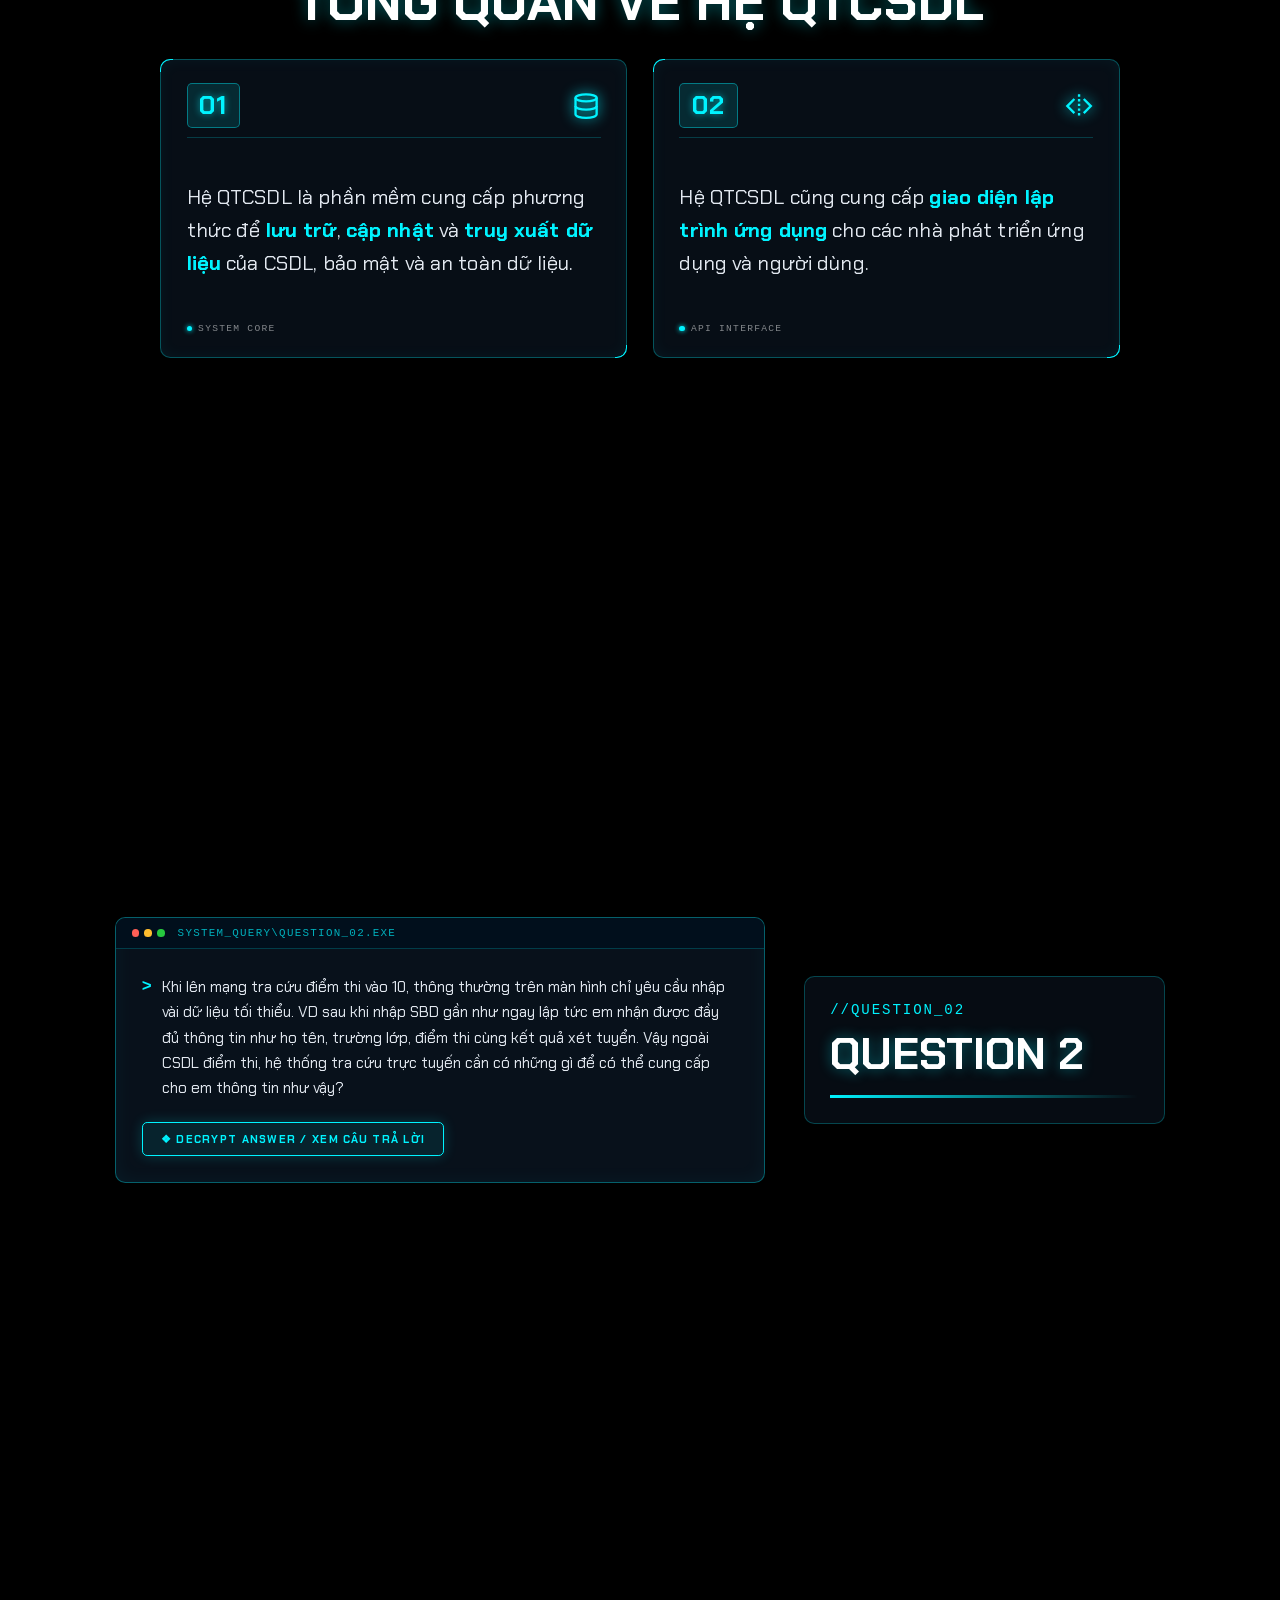
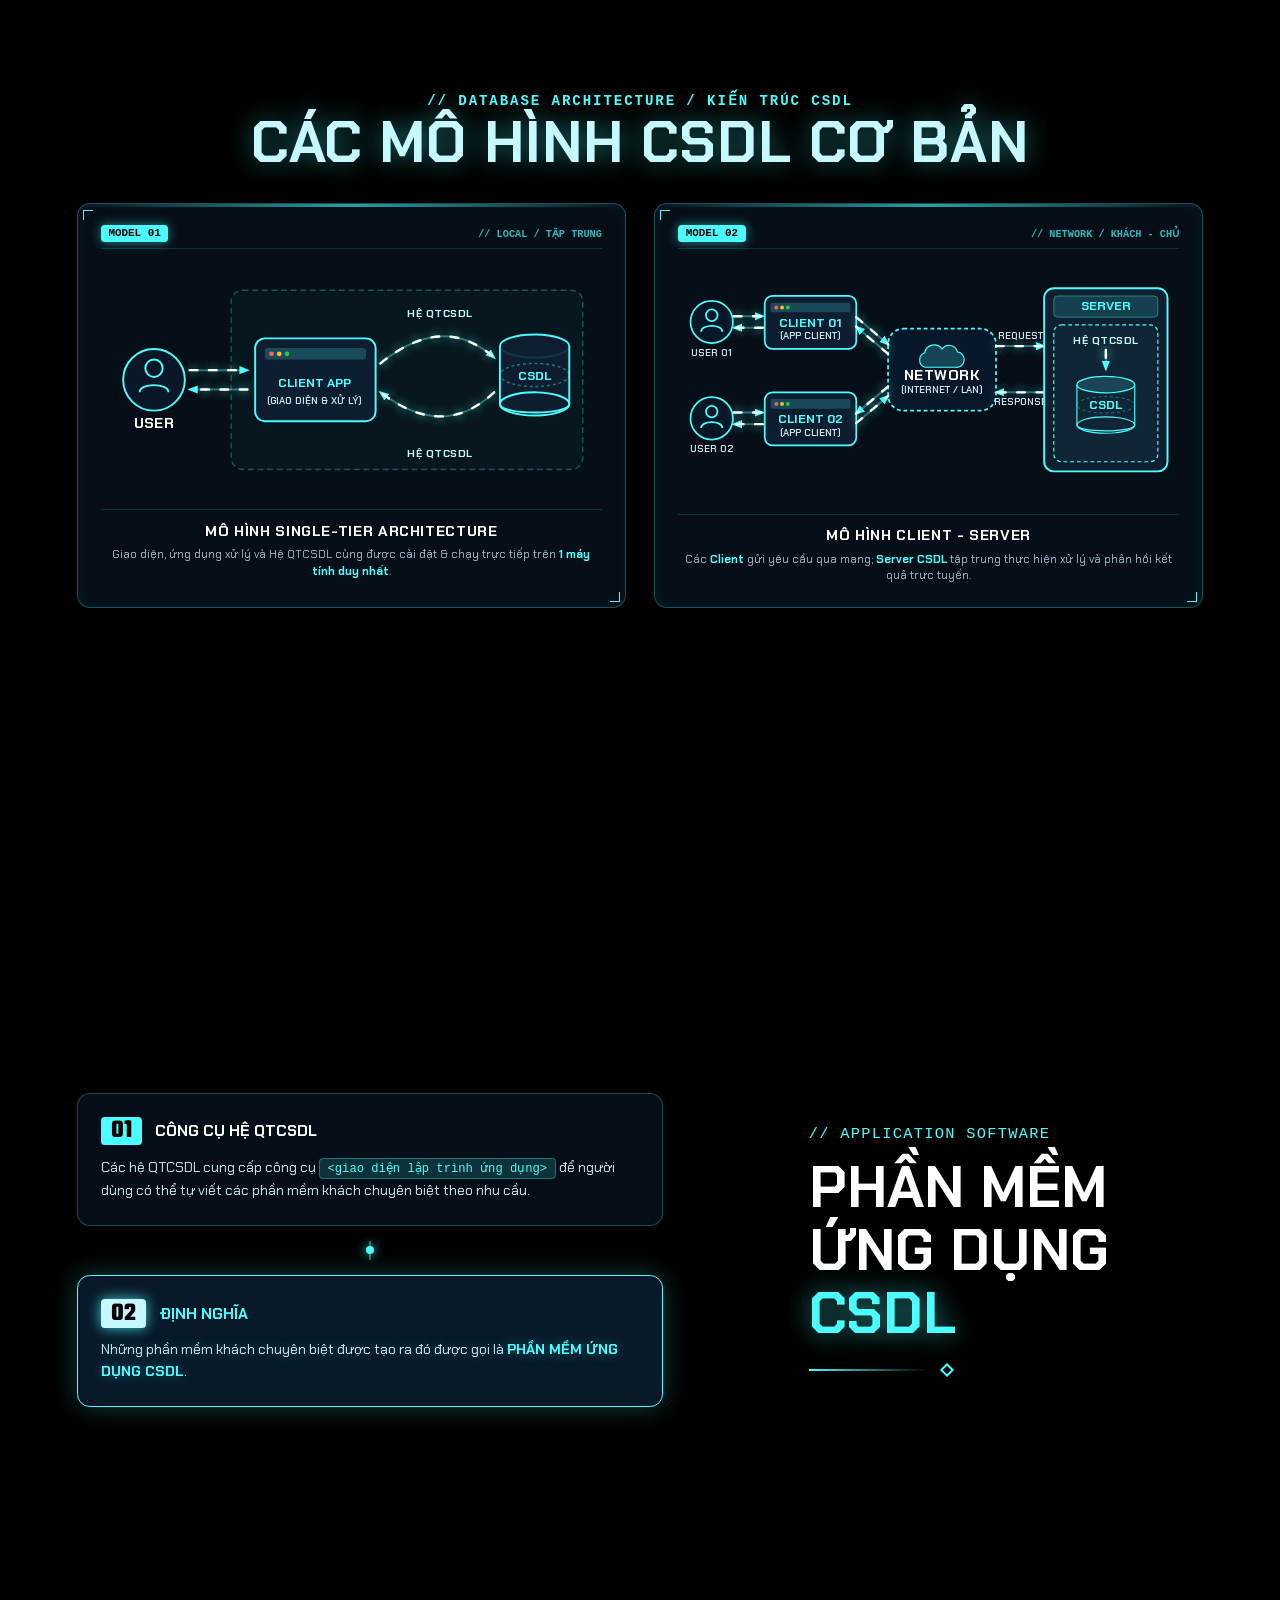
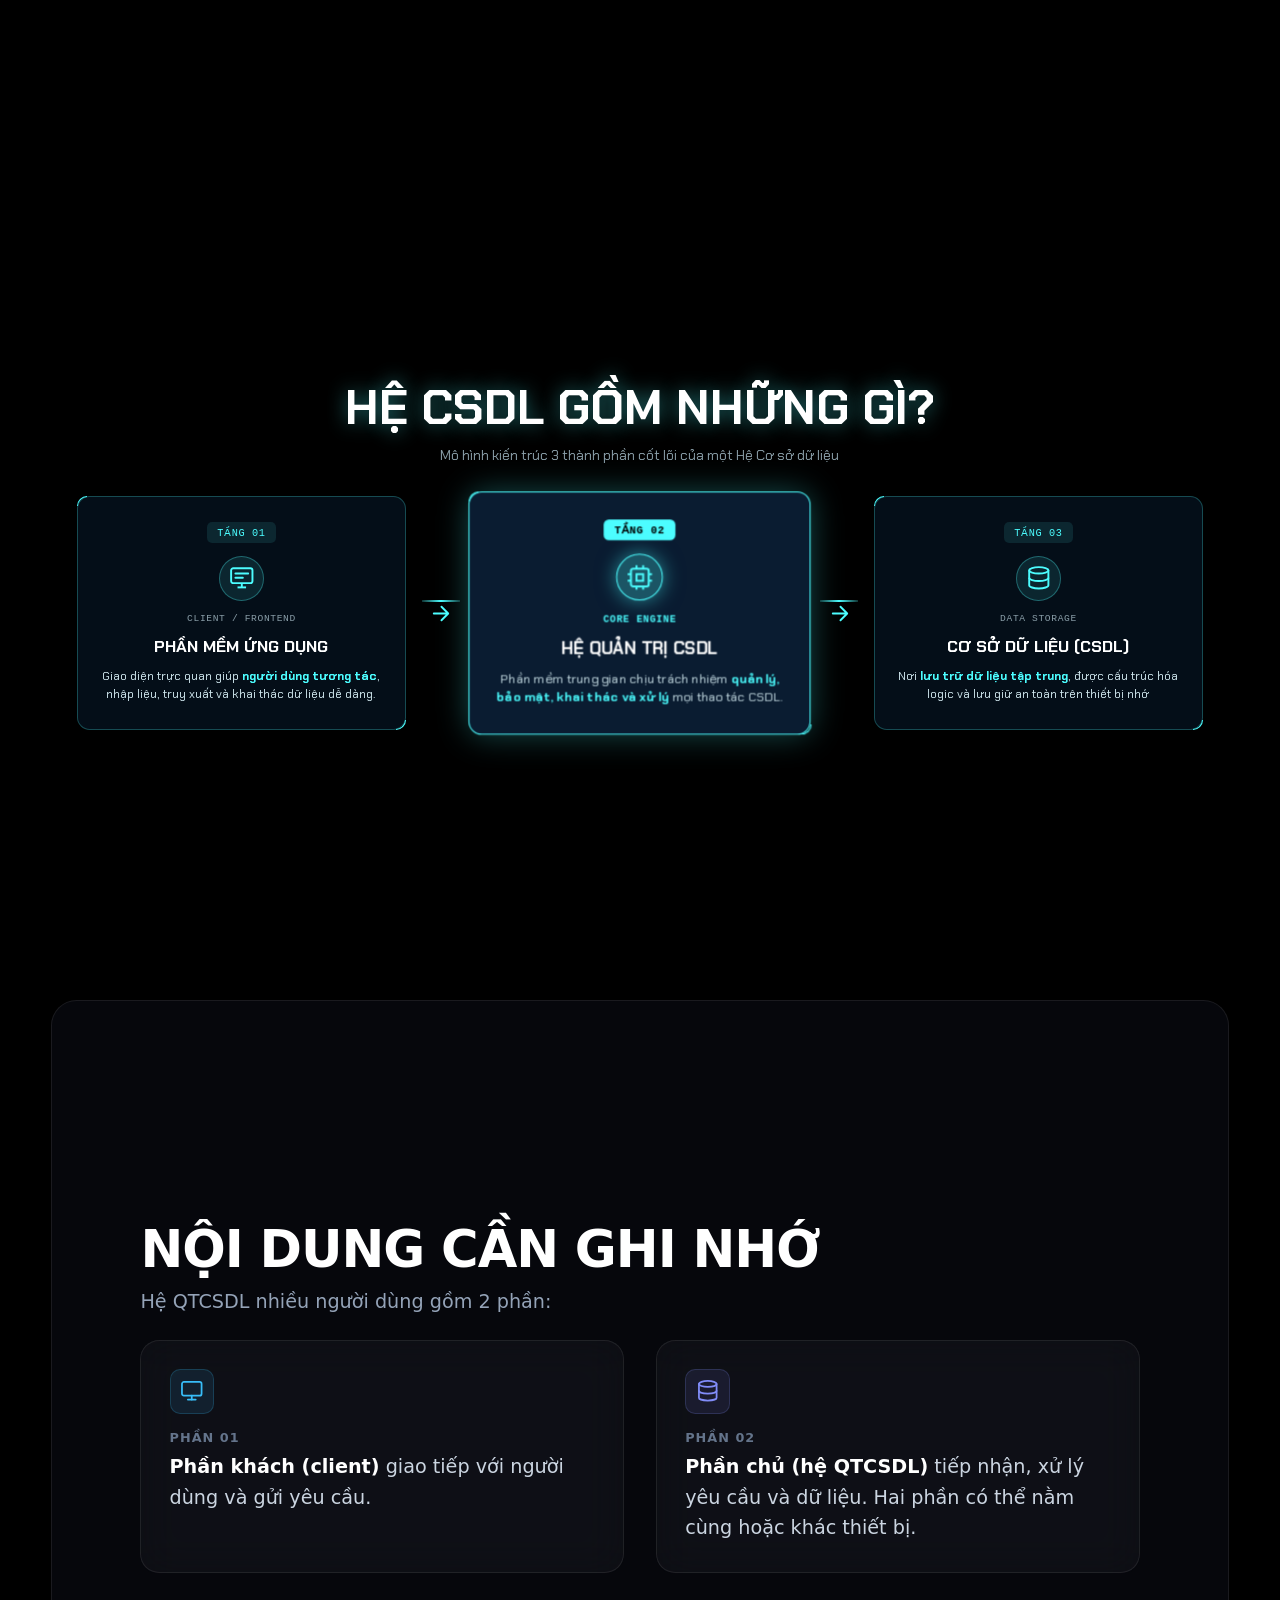
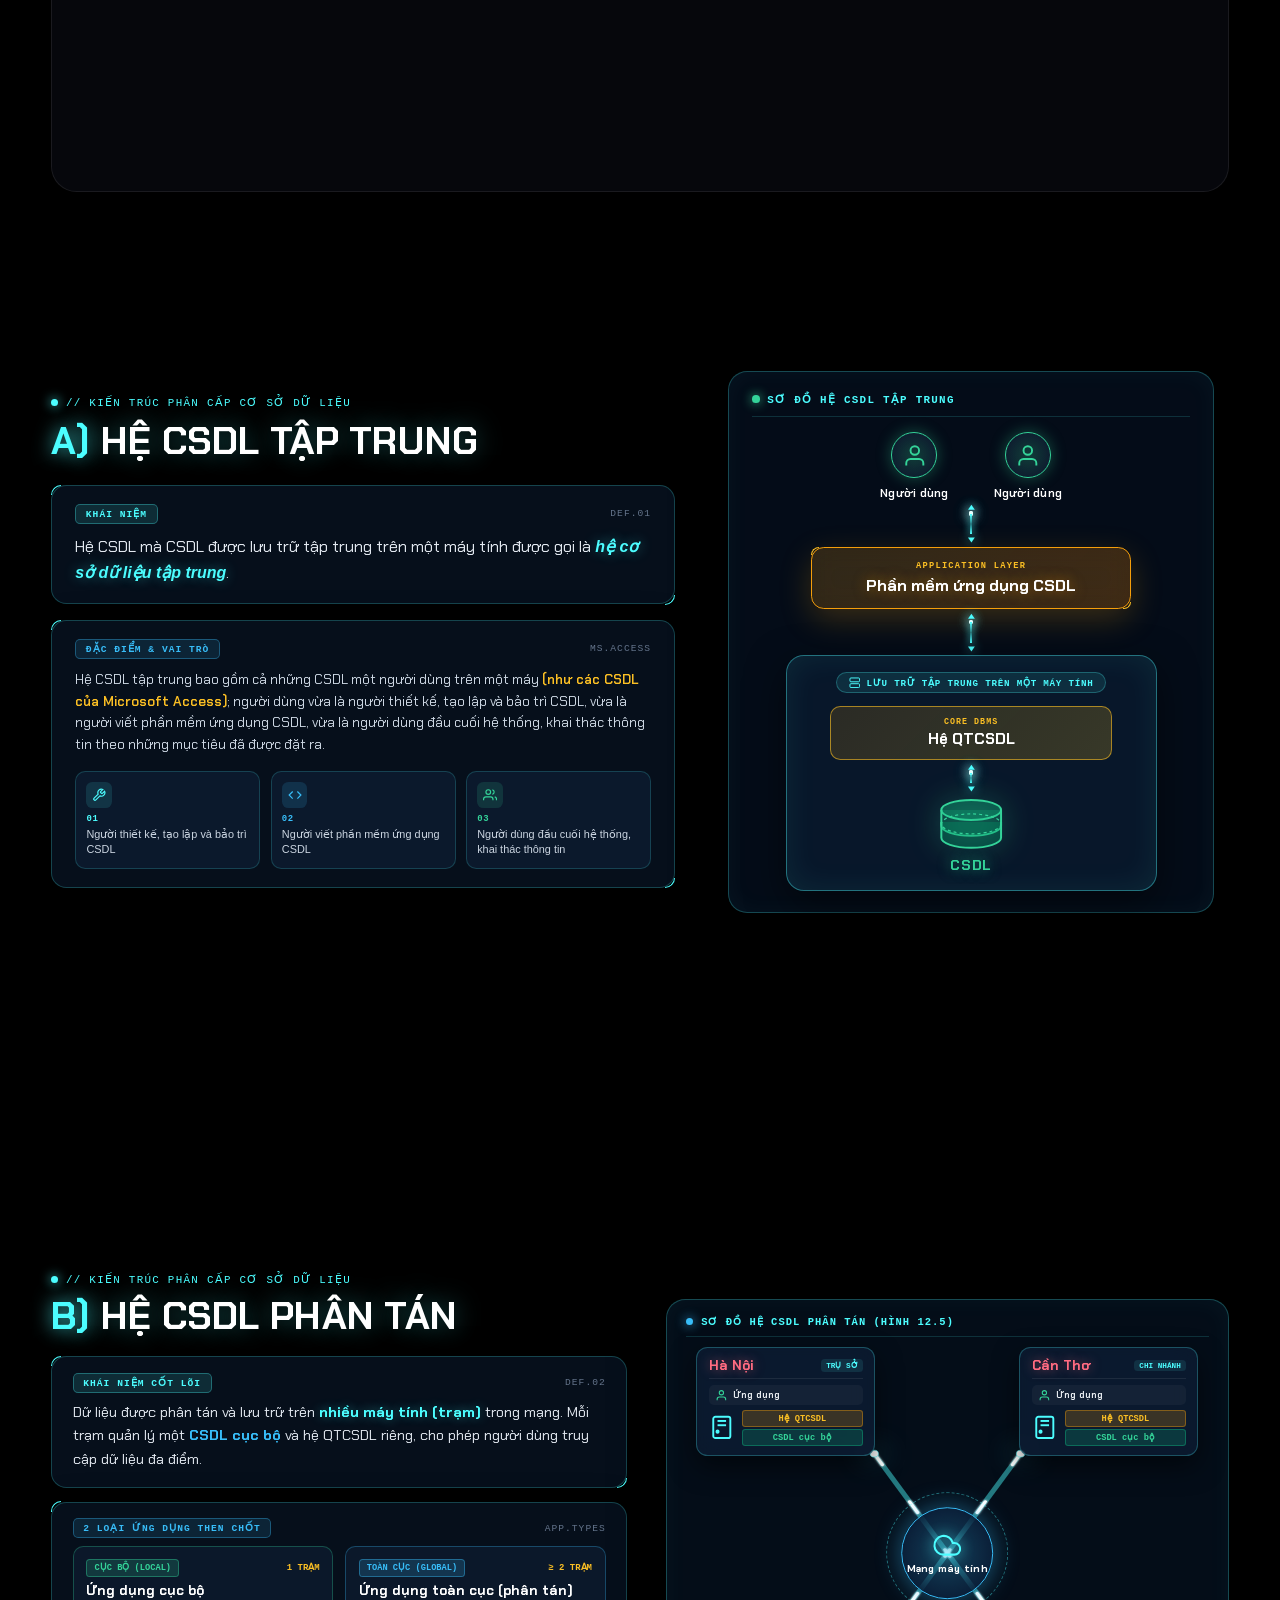
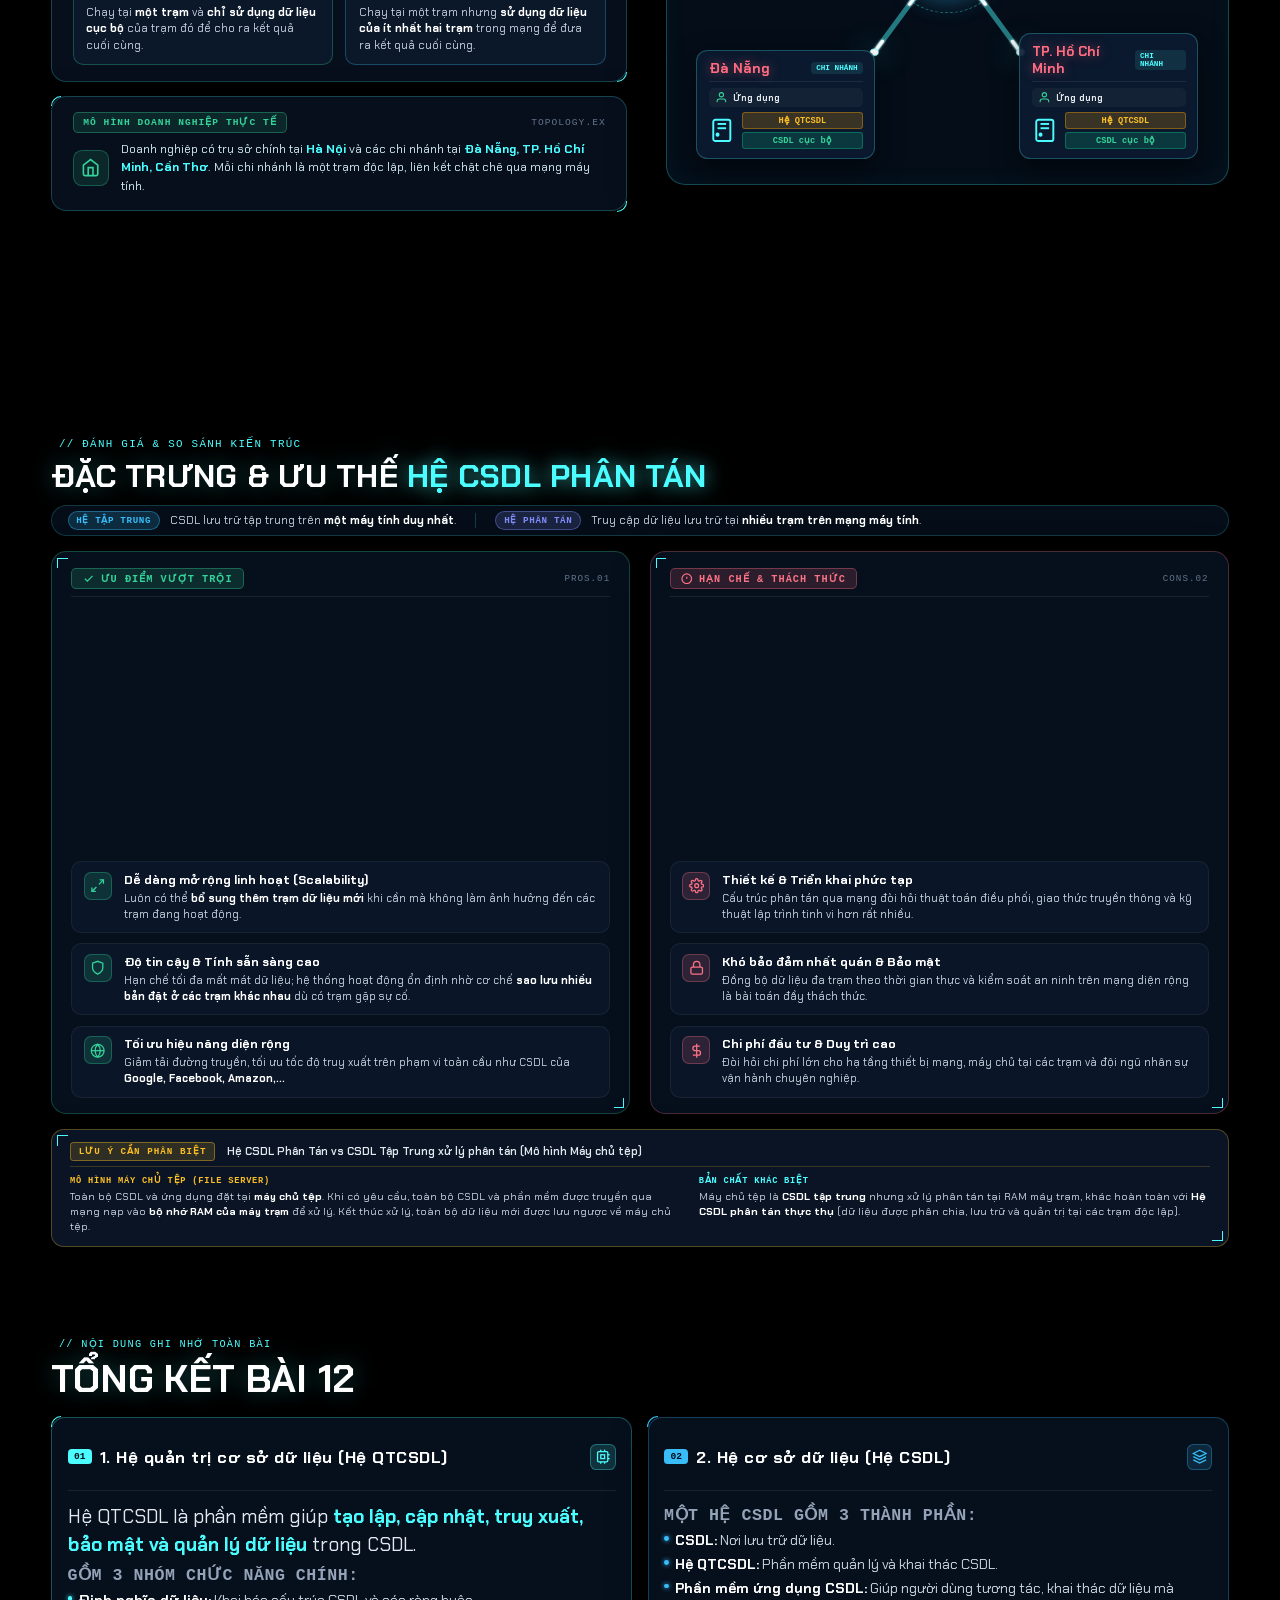
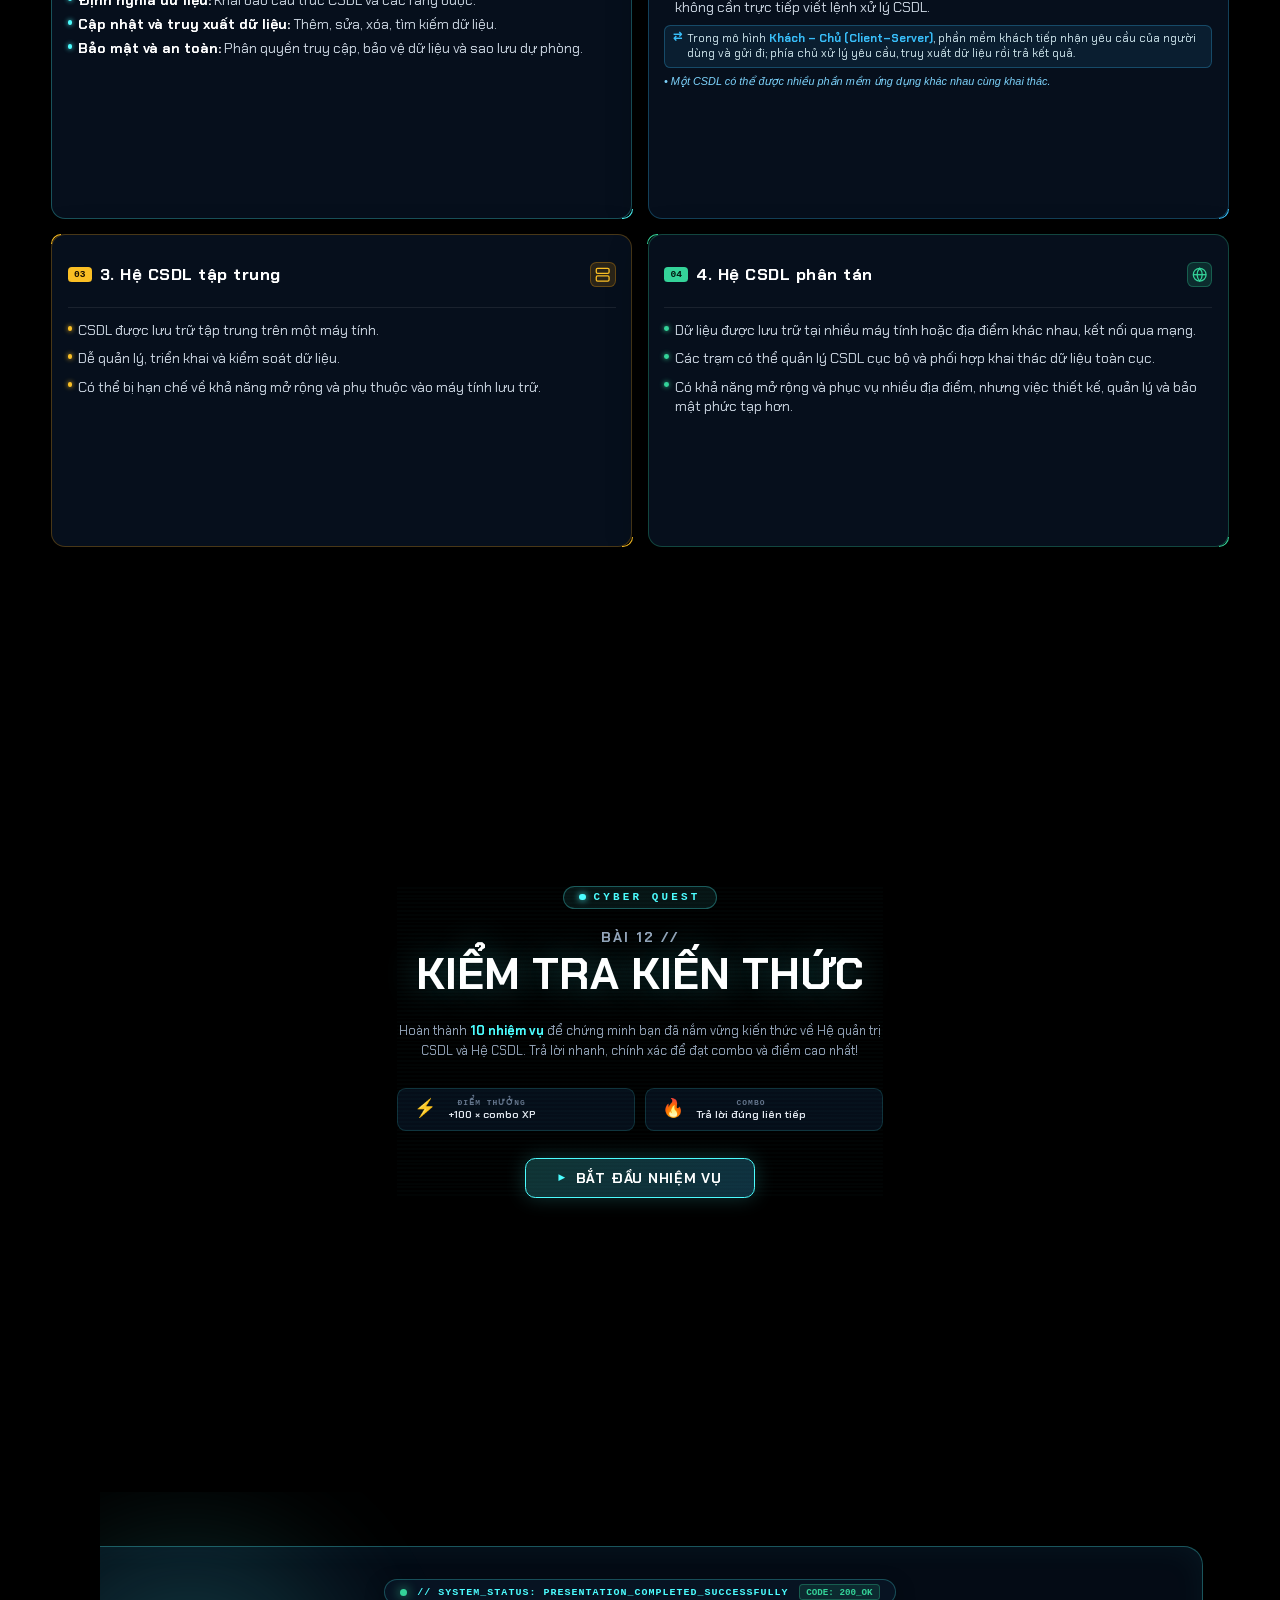
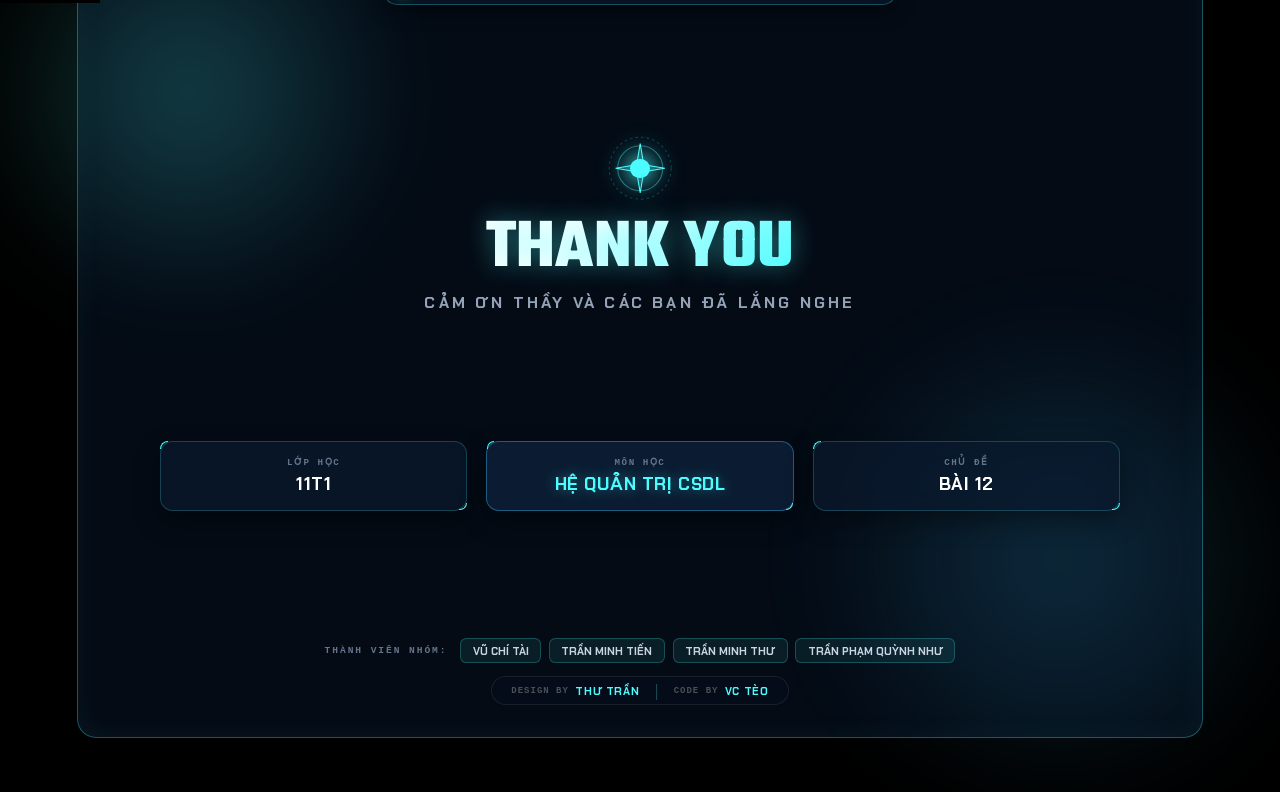
==== commit 05293a64: "finish project" ====
--- a/main.html
+++ b/main.html
@@ -1896,66 +1896,84 @@
         </div>
     </section>
 
-    <!-- SLIDE: THANK YOU / CẢM ƠN -->
+    <!-- SLIDE 17: THANK YOU / CẢM ƠN -->
+    <!-- SLIDE 17: THANK YOU / CẢM ƠN (REDESIGNED ULTRA-PRO) -->
     <section class="slide slide-thankyou" id="slide-thankyou">
-        <div class="thankyou-container">
-            <div class="thankyou-bg-glow"></div>
-            
-            <div class="thankyou-content">
-                <div class="thankyou-icon-wrapper">
-                    <svg class="thankyou-icon" viewBox="0 0 120 120" fill="none" xmlns="http://www.w3.org/2000/svg">
-                        <circle cx="60" cy="60" r="55" stroke="#4cfdff" stroke-width="2" stroke-dasharray="8,6"/>
-                        <circle cx="60" cy="60" r="45" stroke="#c6f8ff" stroke-width="1.5" opacity="0.5"/>
-                        <path d="M35 60 L55 78 L85 45" stroke="#4cfdff" stroke-width="4" stroke-linecap="round" stroke-linejoin="round" fill="none"/>
-                        <circle cx="60" cy="60" r="25" fill="rgba(76,253,255,0.1)" stroke="#4cfdff" stroke-width="1.5"/>
-                    </svg>
-                </div>
-
-                <h1 class="thankyou-title">CẢM ƠN</h1>
-                <p class="thankyou-subtitle">ĐÃ THEO DÕI BÀI HỌC</p>
-
-                <div class="thankyou-divider">
-                    <span class="divider-line"></span>
-                    <span class="divider-core">// END OF TRANSMISSION //</span>
-                    <span class="divider-line"></span>
-                </div>
-
-                <div class="thankyou-details">
-                    <div class="detail-item">
-                        <span class="detail-label">LỚP</span>
-                        <span class="detail-value">11T1</span>
-                    </div>
-                    <div class="detail-item">
-                        <span class="detail-label">MÔN</span>
-                        <span class="detail-value">HỆ QUẢN TRỊ CSDL</span>
-                    </div>
-                    <div class="detail-item">
-                        <span class="detail-label">BÀI</span>
-                        <span class="detail-value">12</span>
-                    </div>
-                </div>
-
-                <div class="thankyou-team">
-                    <p class="team-label">THÀNH VIÊN NHÓM</p>
-                    <div class="team-names">
-                        <span class="team-name">VŨ CHÍ TÀI</span>
-                        <span class="team-divider">•</span>
-                        <span class="team-name">TRẦN MINH TIẾN</span>
-                        <span class="team-divider">•</span>
-                        <span class="team-name">TRẦN MINH THƯ</span>
-                        <span class="team-divider">•</span>
-                        <span class="team-name">TRẦN PHẠM QUỲNH NHƯ</span>
-                    </div>
-                </div>
-
-                <div class="thankyou-footer">
-                    <span class="footer-text">DESIGN BY THƯ TRẦN</span>
-                    <span class="footer-divider">|</span>
-                    <span class="footer-text">CODE BY VC TÈO</span>
-                </div>
-            </div>
-
-            <div class="thankyou-particles" id="thankyou-particles"></div>
+        <div class="ty-supreme-container">
+            <!-- Background Cyber Grid & Glows -->
+            <div class="ty-bg-grid"></div>
+            <div class="ty-glow-orb orb-1"></div>
+            <div class="ty-glow-orb orb-2"></div>
+
+            <div class="ty-content-wrapper">
+                <!-- Top Status Bar -->
+                <div class="ty-status-bar animate-ty">
+                    <span class="ty-status-led"></span>
+                    <span class="ty-status-text">// SYSTEM_STATUS: PRESENTATION_COMPLETED_SUCCESSFULLY</span>
+                    <span class="ty-code-tag">CODE: 200_OK</span>
+                </div>
+
+                <!-- Main Hero Badge & Title -->
+                <div class="ty-hero-block animate-ty">
+                    <div class="ty-badge-glow">
+                        <svg class="ty-radar-svg" viewBox="0 0 100 100">
+                            <circle cx="50" cy="50" r="44" fill="none" stroke="rgba(76,253,255,0.2)" stroke-width="1.5" stroke-dasharray="4 4"/>
+                            <circle cx="50" cy="50" r="32" fill="none" stroke="rgba(76,253,255,0.4)" stroke-width="1.5"/>
+                            <polygon points="50,15 55,45 85,50 55,55 50,85 45,55 15,50 45,45" fill="rgba(76,253,255,0.15)" stroke="#4cfdff" stroke-width="1.5"/>
+                        </svg>
+                        <div class="ty-core-pulse"></div>
+                    </div>
+                    <h1 class="ty-main-title">THANK YOU</h1>
+                    <p class="ty-sub-title">CẢM ƠN THẦY VÀ CÁC BẠN ĐÃ LẮNG NGHE</p>
+                </div>
+
+                <!-- Info Grid Matrix (Class, Subject, Lesson) -->
+                <div class="ty-matrix-grid animate-ty">
+                    <div class="ty-matrix-card">
+                        <div class="card-hud-corner top-left"></div>
+                        <div class="card-hud-corner bottom-right"></div>
+                        <span class="ty-matrix-label">LỚP HỌC</span>
+                        <span class="ty-matrix-value">11T1</span>
+                    </div>
+                    <div class="ty-matrix-card highlight">
+                        <div class="card-hud-corner top-left"></div>
+                        <div class="card-hud-corner bottom-right"></div>
+                        <span class="ty-matrix-label">MÔN HỌC</span>
+                        <span class="ty-matrix-value">HỆ QUẢN TRỊ CSDL</span>
+                    </div>
+                    <div class="ty-matrix-card">
+                        <div class="card-hud-corner top-left"></div>
+                        <div class="card-hud-corner bottom-right"></div>
+                        <span class="ty-matrix-label">CHỦ ĐỀ</span>
+                        <span class="ty-matrix-value">BÀI 12</span>
+                    </div>
+                </div>
+
+                <!-- Team & Authors Section -->
+                <div class="ty-footer-panel animate-ty">
+                    <div class="ty-team-row">
+                        <span class="ty-team-tag">THÀNH VIÊN NHÓM:</span>
+                        <div class="ty-team-pills">
+                            <span class="ty-pill">VŨ CHÍ TÀI</span>
+                            <span class="ty-pill">TRẦN MINH TIẾN</span>
+                            <span class="ty-pill">TRẦN MINH THƯ</span>
+                            <span class="ty-pill">TRẦN PHẠM QUỲNH NHƯ</span>
+                        </div>
+                    </div>
+
+                    <div class="ty-credits-row">
+                        <div class="ty-credit-item">
+                            <span class="c-label">DESIGN BY</span>
+                            <span class="c-val">THƯ TRẦN</span>
+                        </div>
+                        <div class="ty-credit-divider">|</div>
+                        <div class="ty-credit-item">
+                            <span class="c-label">CODE BY</span>
+                            <span class="c-val">VC TÈO</span>
+                        </div>
+                    </div>
+                </div>
+            </div>
         </div>
     </section>
 
--- a/style.css
+++ b/style.css
@@ -5096,3 +5096,361 @@
 .qg-fill-correct-hint strong {
     color: #ffffff;
 }
+/* ======================================================= */
+/* 18. SLIDE CẢM ƠN / THANK YOU (ULTRA-PRO CYBERNETIC REDESIGN) */
+/* ======================================================= */
+
+.slide-thankyou {
+    width: 100vw;
+    height: 100vh;
+    position: relative;
+    overflow: hidden;
+    scroll-snap-align: start;
+    background-color: transparent;
+    z-index: 1;
+    display: flex;
+    align-items: center;
+    justify-content: center;
+    padding: 2vw;
+    box-sizing: border-box;
+}
+
+.ty-supreme-container {
+    width: 88vw;
+    height: 88vh;
+    background: rgba(6, 14, 26, 0.82);
+    border: 0.12vw solid rgba(76, 253, 255, 0.3);
+    border-radius: 1.5vw;
+    padding: 2.5vw 3vw;
+    box-sizing: border-box;
+    display: flex;
+    flex-direction: column;
+    align-items: center;
+    justify-content: space-between;
+    position: relative;
+    backdrop-filter: blur(2vw);
+    -webkit-backdrop-filter: blur(2vw);
+    box-shadow: 0 1.5vw 4vw rgba(0, 0, 0, 0.6), inset 0 0 2.5vw rgba(76, 253, 255, 0.05);
+    z-index: 2;
+}
+
+/* Background Glowing Orbs */
+.ty-glow-orb {
+    position: absolute;
+    border-radius: 50%;
+    filter: blur(40px);
+    pointer-events: none;
+    z-index: 0;
+}
+.ty-glow-orb.orb-1 {
+    top: -10%; left: -10%; width: 35vw; height: 35vw;
+    background: radial-gradient(circle, rgba(76, 253, 255, 0.22) 0%, transparent 70%);
+}
+.ty-glow-orb.orb-2 {
+    bottom: -10%; right: -10%; width: 40vw; height: 40vw;
+    background: radial-gradient(circle, rgba(56, 189, 248, 0.18) 0%, transparent 70%);
+}
+
+.ty-content-wrapper {
+    width: 100%;
+    height: 100%;
+    display: flex;
+    flex-direction: column;
+    align-items: center;
+    justify-content: space-between;
+    position: relative;
+    z-index: 2;
+}
+
+/* --- TOP STATUS BAR --- */
+.ty-status-bar {
+    display: flex;
+    align-items: center;
+    gap: 0.8vw;
+    background: rgba(8, 20, 36, 0.9);
+    border: 0.08vw solid rgba(76, 253, 255, 0.25);
+    border-radius: 999vw;
+    padding: 0.35vw 1.2vw;
+    box-shadow: 0 0.5vw 1.5vw rgba(0, 0, 0, 0.4);
+}
+
+.ty-status-led {
+    width: 0.55vw;
+    height: 0.55vw;
+    border-radius: 50%;
+    background-color: #34d399;
+    box-shadow: 0 0 0.8vw #34d399;
+    animation: tyPulseLed 1.5s infinite ease-in-out;
+}
+
+@keyframes tyPulseLed {
+    0%, 100% { transform: scale(1); opacity: 0.7; }
+    50% { transform: scale(1.4); opacity: 1; }
+}
+
+.ty-status-text {
+    font-family: 'Consolas', monospace;
+    font-size: 0.78vw;
+    font-weight: 700;
+    color: #4cfdff;
+    letter-spacing: 0.08vw;
+}
+
+.ty-code-tag {
+    font-family: 'Consolas', monospace;
+    font-size: 0.72vw;
+    font-weight: 700;
+    color: #34d399;
+    background: rgba(52, 211, 153, 0.12);
+    border: 0.06vw solid rgba(52, 211, 153, 0.3);
+    padding: 0.1vw 0.5vw;
+    border-radius: 0.3vw;
+}
+
+/* --- HERO BLOCK (TITLE & RADAR) --- */
+.ty-hero-block {
+    display: flex;
+    flex-direction: column;
+    align-items: center;
+    text-align: center;
+    gap: 0.6vw;
+}
+
+.ty-badge-glow {
+    position: relative;
+    width: 5.5vw;
+    height: 5.5vw;
+    display: flex;
+    align-items: center;
+    justify-content: center;
+    margin-bottom: 0.2vw;
+}
+
+.ty-radar-svg {
+    position: absolute;
+    width: 100%;
+    height: 100%;
+    animation: tyRotateRadar 15s linear infinite;
+    filter: drop-shadow(0 0 0.8vw rgba(76, 253, 255, 0.5));
+}
+
+@keyframes tyRotateRadar {
+    from { transform: rotate(0deg); }
+    to { transform: rotate(360deg); }
+}
+
+.ty-core-pulse {
+    width: 1.5vw;
+    height: 1.5vw;
+    background: #4cfdff;
+    border-radius: 50%;
+    box-shadow: 0 0 1.5vw #4cfdff, 0 0 3vw rgba(76, 253, 255, 0.6);
+    animation: tyCoreBreathe 2s infinite ease-in-out;
+}
+
+@keyframes tyCoreBreathe {
+    0%, 100% { transform: scale(0.85); opacity: 0.8; }
+    50% { transform: scale(1.15); opacity: 1; }
+}
+
+.ty-main-title {
+    font-family: 'Teko', sans-serif;
+    font-size: 5.5vw;
+    font-weight: 800;
+    line-height: 1;
+    letter-spacing: 0.02vw;
+    margin: 0;
+    background: linear-gradient(135deg, #ffffff 30%, #4cfdff 100%);
+    -webkit-background-clip: text;
+    -webkit-text-fill-color: transparent;
+    background-clip: text;
+    text-shadow: 0 0 2vw rgba(76, 253, 255, 0.4);
+    text-transform: uppercase;
+}
+
+.ty-sub-title {
+    font-family: 'Chakra Petch', sans-serif;
+    font-size: 1.25vw;
+    font-weight: 700;
+    color: #94a3b8;
+    letter-spacing: 0.25vw;
+    margin: 0;
+    text-transform: uppercase;
+}
+
+/* --- MATRIX GRID (CLASS, SUBJECT, LESSON) --- */
+.ty-matrix-grid {
+    display: grid;
+    grid-template-columns: repeat(3, 1fr);
+    gap: 1.5vw;
+    width: 75vw;
+}
+
+.ty-matrix-card {
+    background: rgba(10, 24, 44, 0.75);
+    border: 0.08vw solid rgba(76, 253, 255, 0.2);
+    border-radius: 1vw;
+    padding: 1.1vw 1.5vw;
+    display: flex;
+    flex-direction: column;
+    align-items: center;
+    gap: 0.3vw;
+    position: relative;
+    backdrop-filter: blur(1vw);
+    transition: all 0.3s ease;
+    box-shadow: 0 0.8vw 2vw rgba(0, 0, 0, 0.4);
+}
+
+.ty-matrix-card:hover {
+    border-color: #4cfdff;
+    transform: translateY(-0.25vw);
+    box-shadow: 0 1vw 2.5vw rgba(76, 253, 255, 0.2);
+}
+
+.ty-matrix-card.highlight {
+    border-color: rgba(56, 189, 248, 0.4);
+    background: rgba(14, 32, 56, 0.85);
+}
+
+/* HUD Corners inside cards */
+.ty-matrix-card .card-hud-corner {
+    position: absolute;
+    width: 0.6vw;
+    height: 0.6vw;
+    border-color: #4cfdff;
+    border-style: solid;
+    pointer-events: none;
+}
+.ty-matrix-card .card-hud-corner.top-left {
+    top: -0.05vw; left: -0.05vw;
+    border-width: 0.12vw 0 0 0.12vw;
+    border-top-left-radius: 1vw;
+}
+.ty-matrix-card .card-hud-corner.bottom-right {
+    bottom: -0.05vw; right: -0.05vw;
+    border-width: 0 0.12vw 0.12vw 0;
+    border-bottom-right-radius: 1vw;
+}
+
+.ty-matrix-label {
+    font-family: 'Consolas', monospace;
+    font-size: 0.72vw;
+    font-weight: 700;
+    color: #64748b;
+    letter-spacing: 0.12vw;
+}
+
+.ty-matrix-value {
+    font-family: 'Chakra Petch', sans-serif;
+    font-size: 1.4vw;
+    font-weight: 800;
+    color: #ffffff;
+    letter-spacing: 0.04vw;
+}
+
+.ty-matrix-card.highlight .ty-matrix-value {
+    color: #4cfdff;
+    text-shadow: 0 0 1vw rgba(76, 253, 255, 0.4);
+}
+
+/* --- FOOTER PANEL (TEAM & CREDITS) --- */
+.ty-footer-panel {
+    display: flex;
+    flex-direction: column;
+    align-items: center;
+    gap: 1vw;
+    width: 100%;
+}
+
+.ty-team-row {
+    display: flex;
+    align-items: center;
+    gap: 1vw;
+    flex-wrap: wrap;
+    justify-content: center;
+}
+
+.ty-team-tag {
+    font-family: 'Consolas', monospace;
+    font-size: 0.75vw;
+    font-weight: 700;
+    color: #64748b;
+    letter-spacing: 0.15vw;
+}
+
+.ty-team-pills {
+    display: flex;
+    gap: 0.6vw;
+    flex-wrap: wrap;
+    justify-content: center;
+}
+
+.ty-pill {
+    background: rgba(76, 253, 255, 0.08);
+    border: 0.06vw solid rgba(76, 253, 255, 0.22);
+    border-radius: 0.5vw;
+    padding: 0.35vw 0.9vw;
+    font-family: 'Chakra Petch', sans-serif;
+    font-size: 0.85vw;
+    font-weight: 700;
+    color: #cbd5e1;
+    transition: all 0.3s ease;
+    cursor: default;
+}
+
+.ty-pill:hover {
+    background: rgba(76, 253, 255, 0.18);
+    border-color: #4cfdff;
+    color: #ffffff;
+    transform: translateY(-0.15vw);
+    box-shadow: 0 0 1vw rgba(76, 253, 255, 0.3);
+}
+
+.ty-credits-row {
+    display: flex;
+    align-items: center;
+    gap: 1.2vw;
+    background: rgba(6, 14, 28, 0.7);
+    border: 0.06vw solid rgba(255, 255, 255, 0.08);
+    border-radius: 999vw;
+    padding: 0.35vw 1.5vw;
+}
+
+.ty-credit-item {
+    display: flex;
+    align-items: center;
+    gap: 0.5vw;
+}
+
+.ty-credit-item .c-label {
+    font-family: 'Consolas', monospace;
+    font-size: 0.7vw;
+    font-weight: 700;
+    color: #495057;
+    letter-spacing: 0.08vw;
+}
+
+.ty-credit-item .c-val {
+    font-family: 'Chakra Petch', sans-serif;
+    font-size: 0.85vw;
+    font-weight: 700;
+    color: #4cfdff;
+    letter-spacing: 0.05vw;
+}
+
+.ty-credit-divider {
+    color: rgba(76, 253, 255, 0.25);
+    font-weight: 700;
+}
+
+/* --- ANIMATION TRANSITION ON ACTIVE SLIDE --- */
+.slide-thankyou .animate-ty {
+    opacity: 0;
+    transform: translateY(1.5vw);
+    transition: opacity 0.7s cubic-bezier(0.16, 1, 0.3, 1), transform 0.7s cubic-bezier(0.16, 1, 0.3, 1);
+}
+
+.slide-thankyou.active .ty-status-bar { opacity: 1; transform: translateY(0); transition-delay: 0.1s; }
+.slide-thankyou.active .ty-hero-block   { opacity: 1; transform: translateY(0); transition-delay: 0.25s; }
+.slide-thankyou.active .ty-matrix-grid  { opacity: 1; transform: translateY(0); transition-delay: 0.4s; }
+.slide-thankyou.active .ty-footer-panel { opacity: 1; transform: translateY(0); transition-delay: 0.55s; }
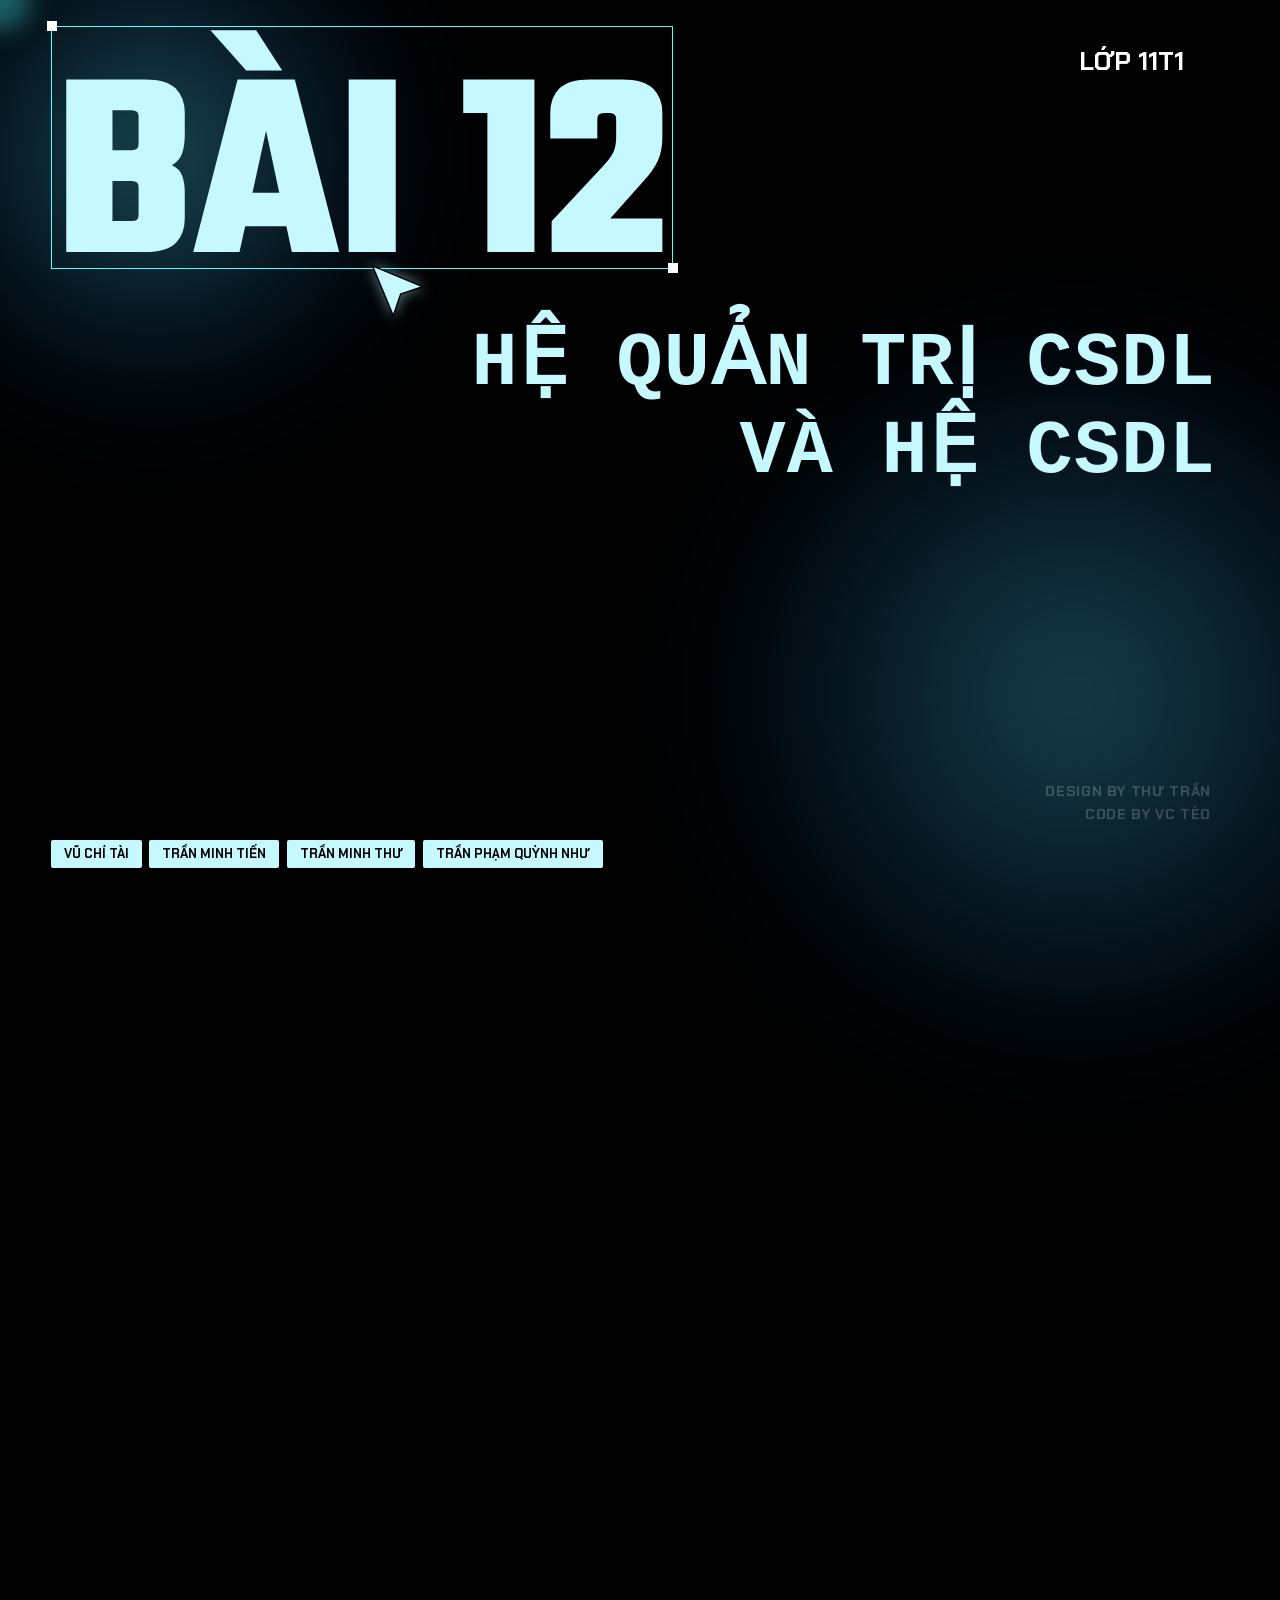
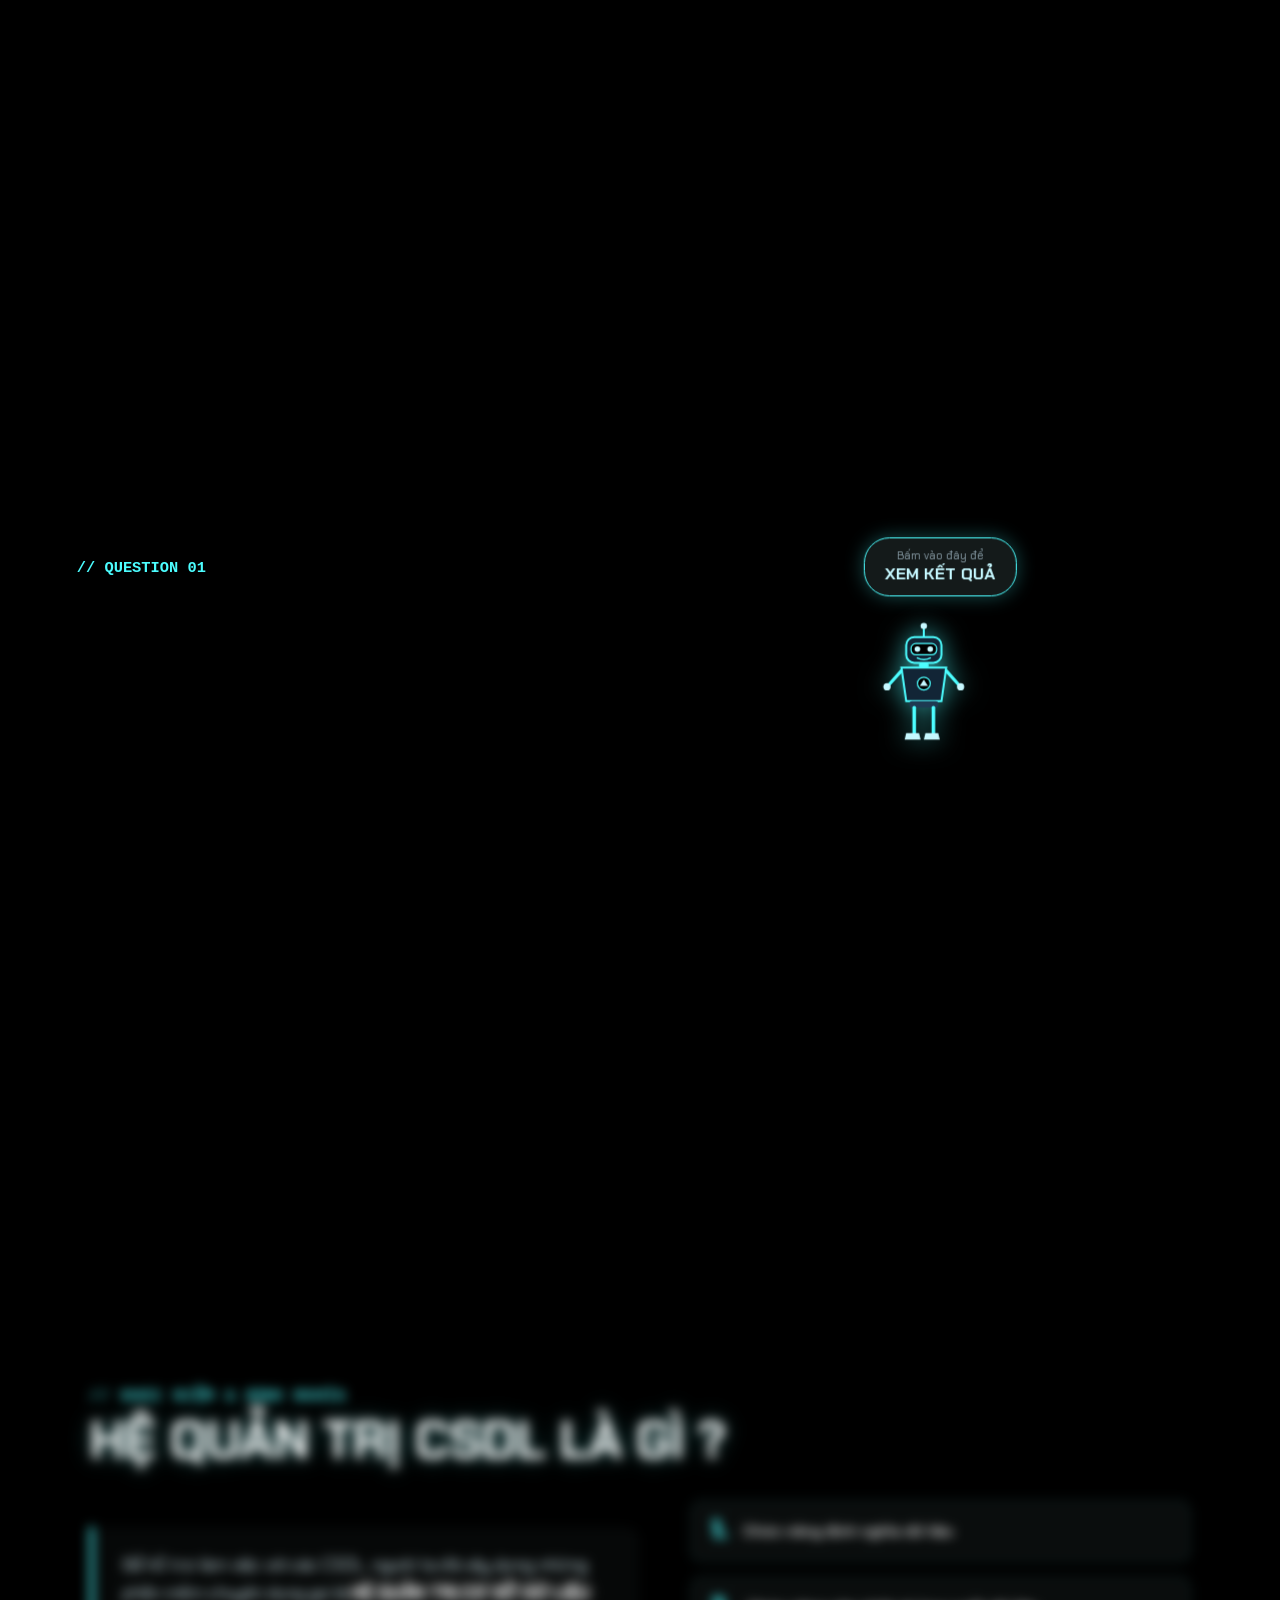
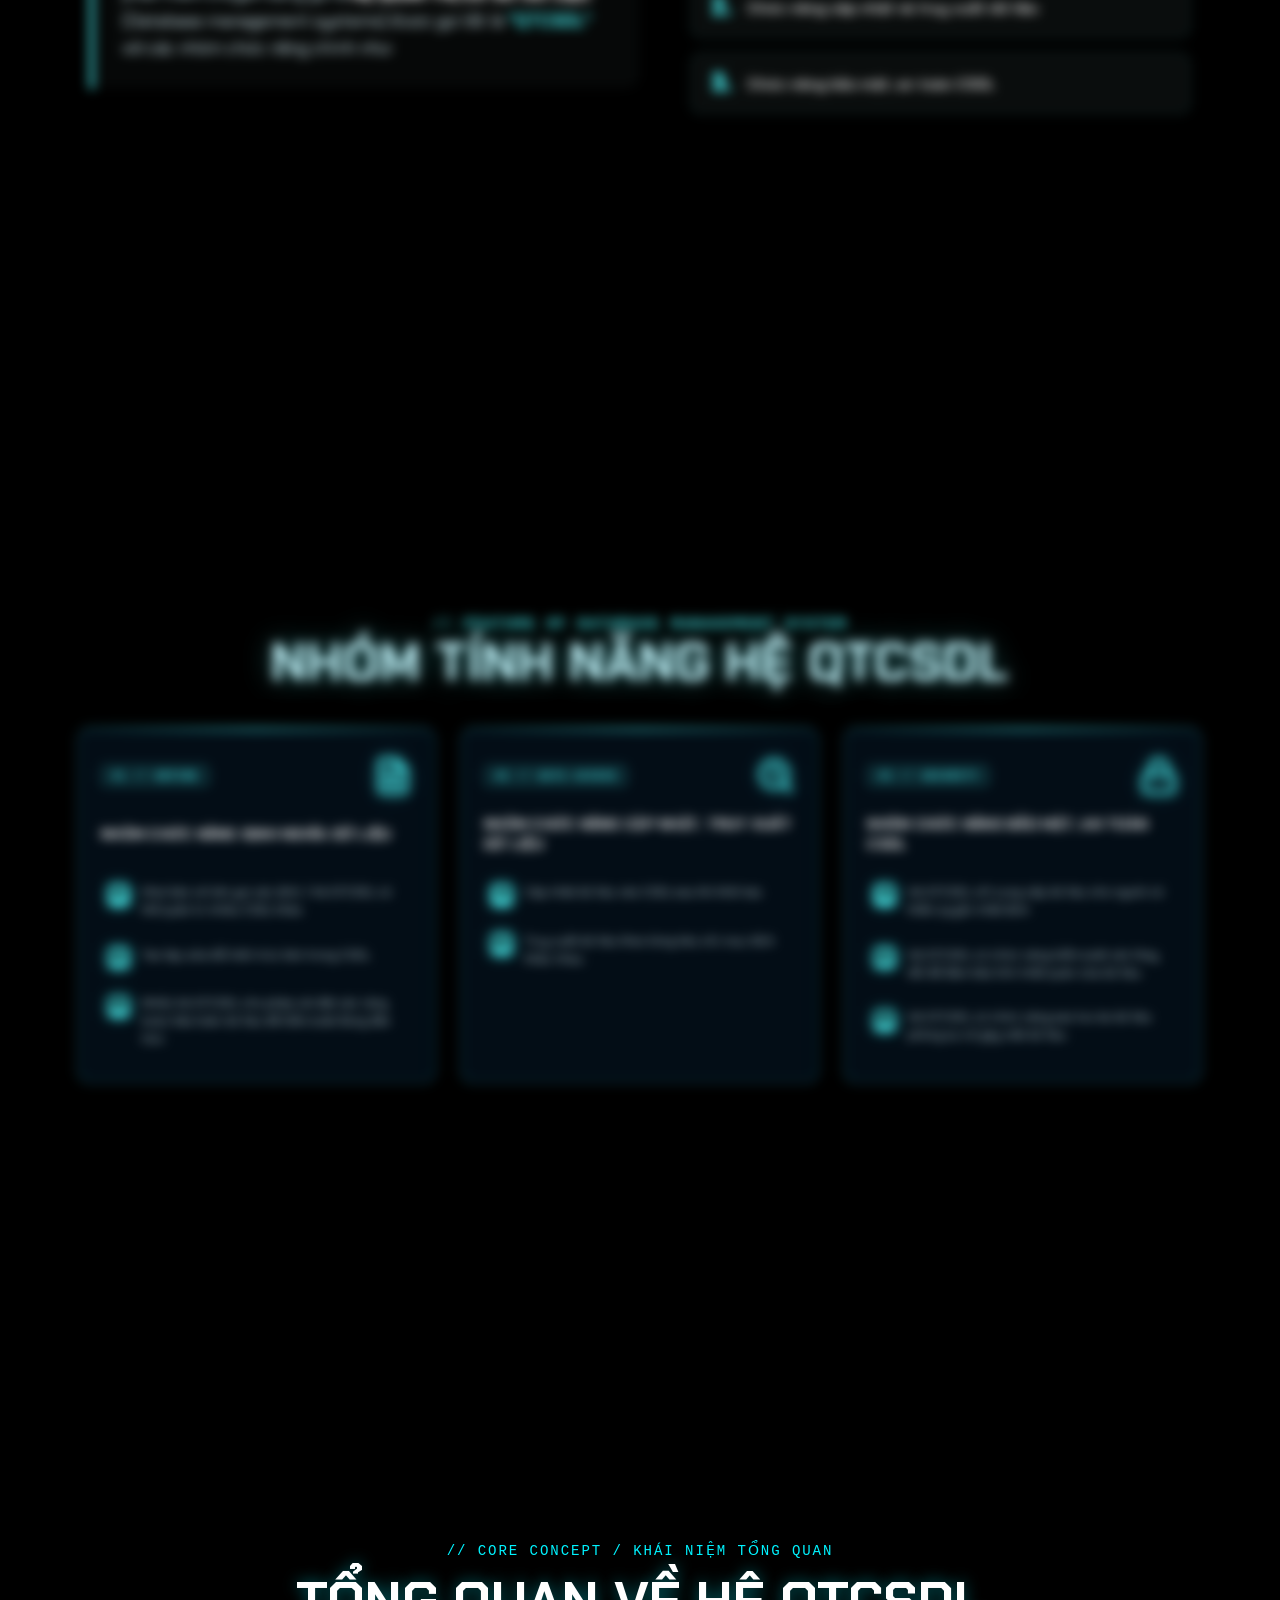
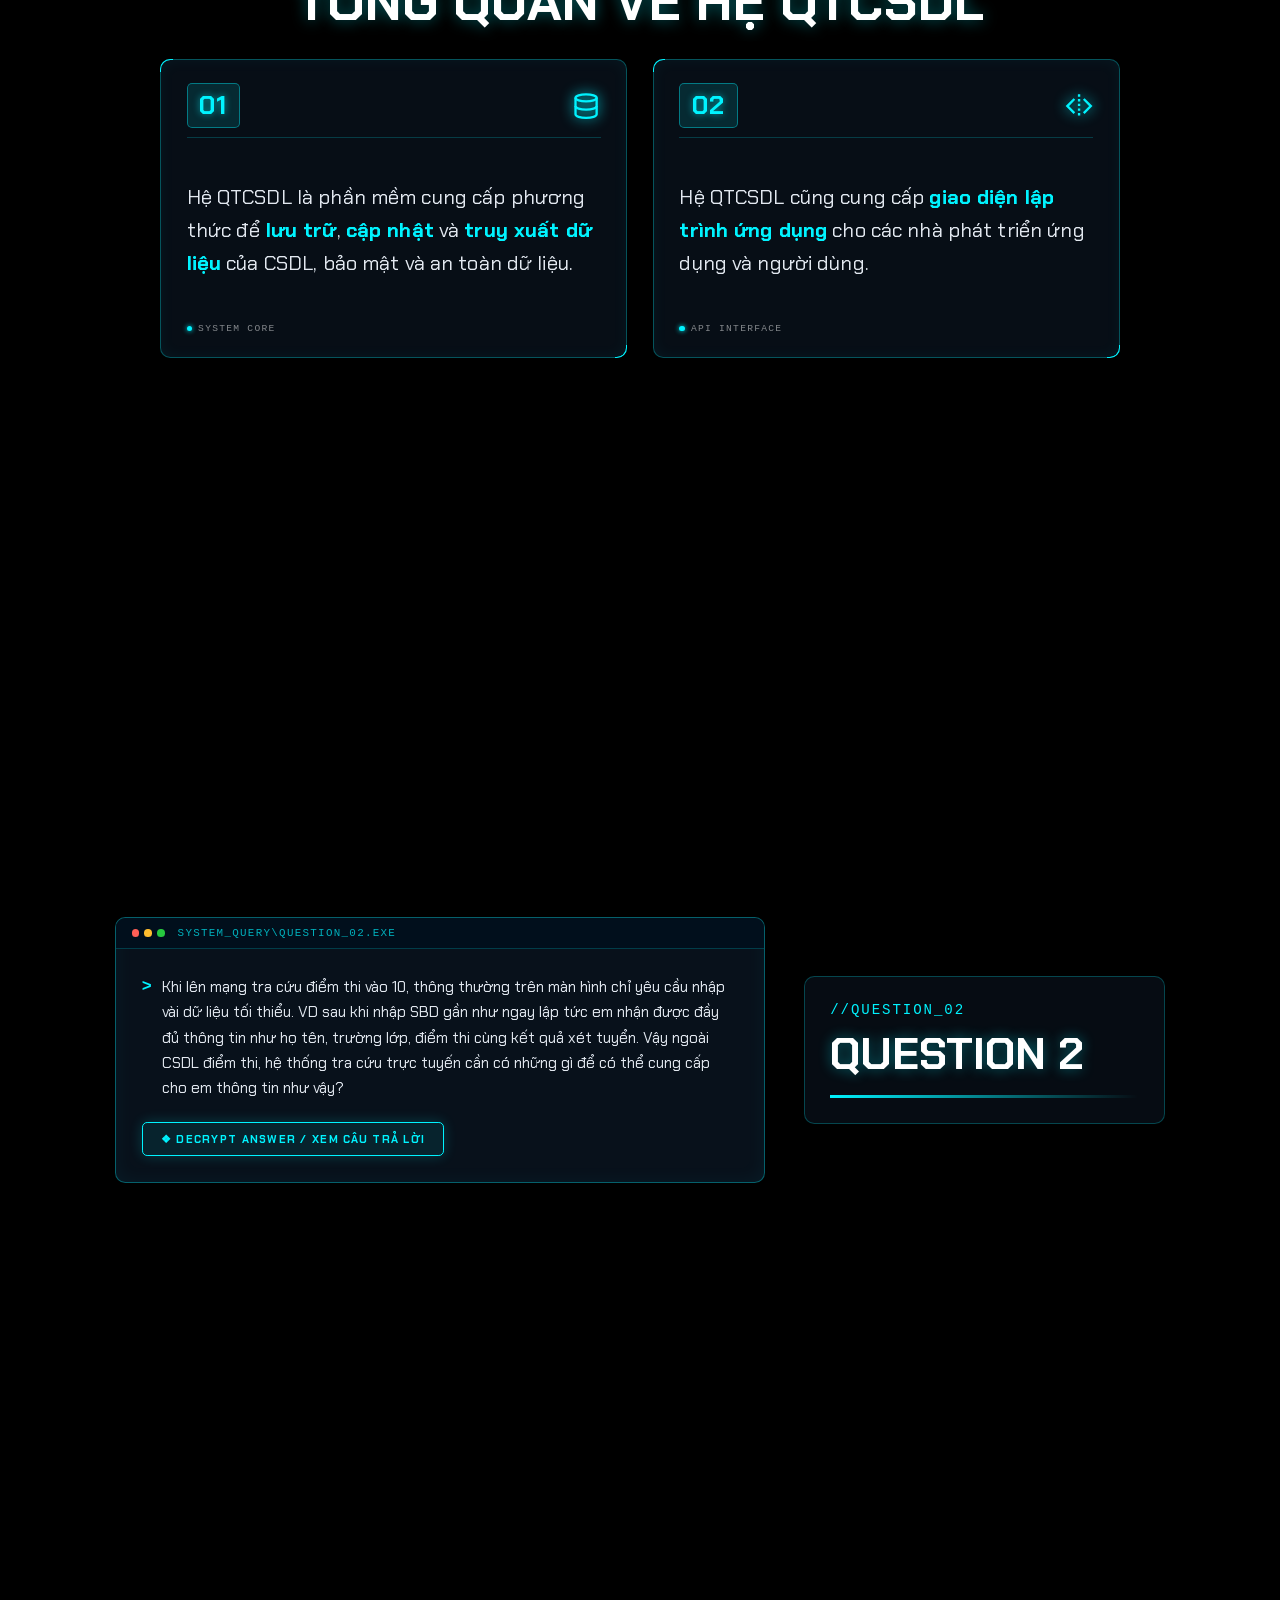
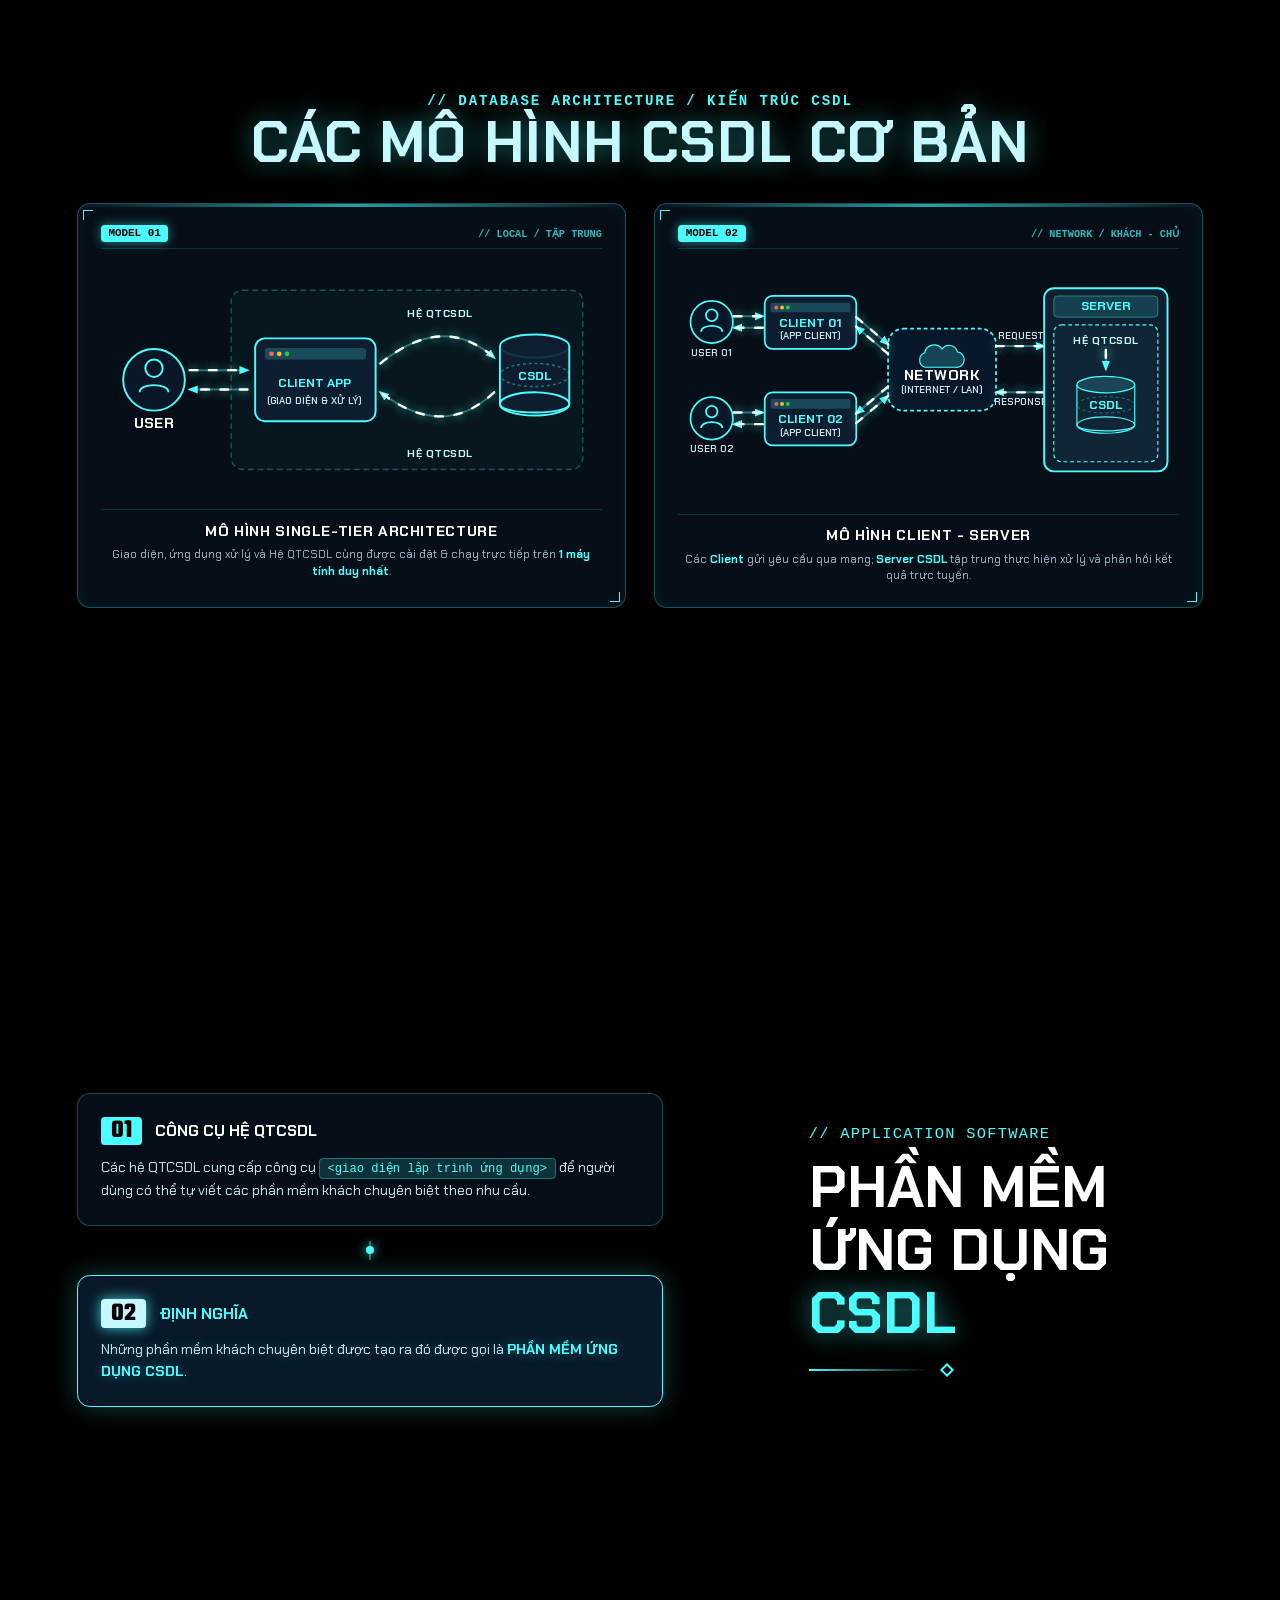
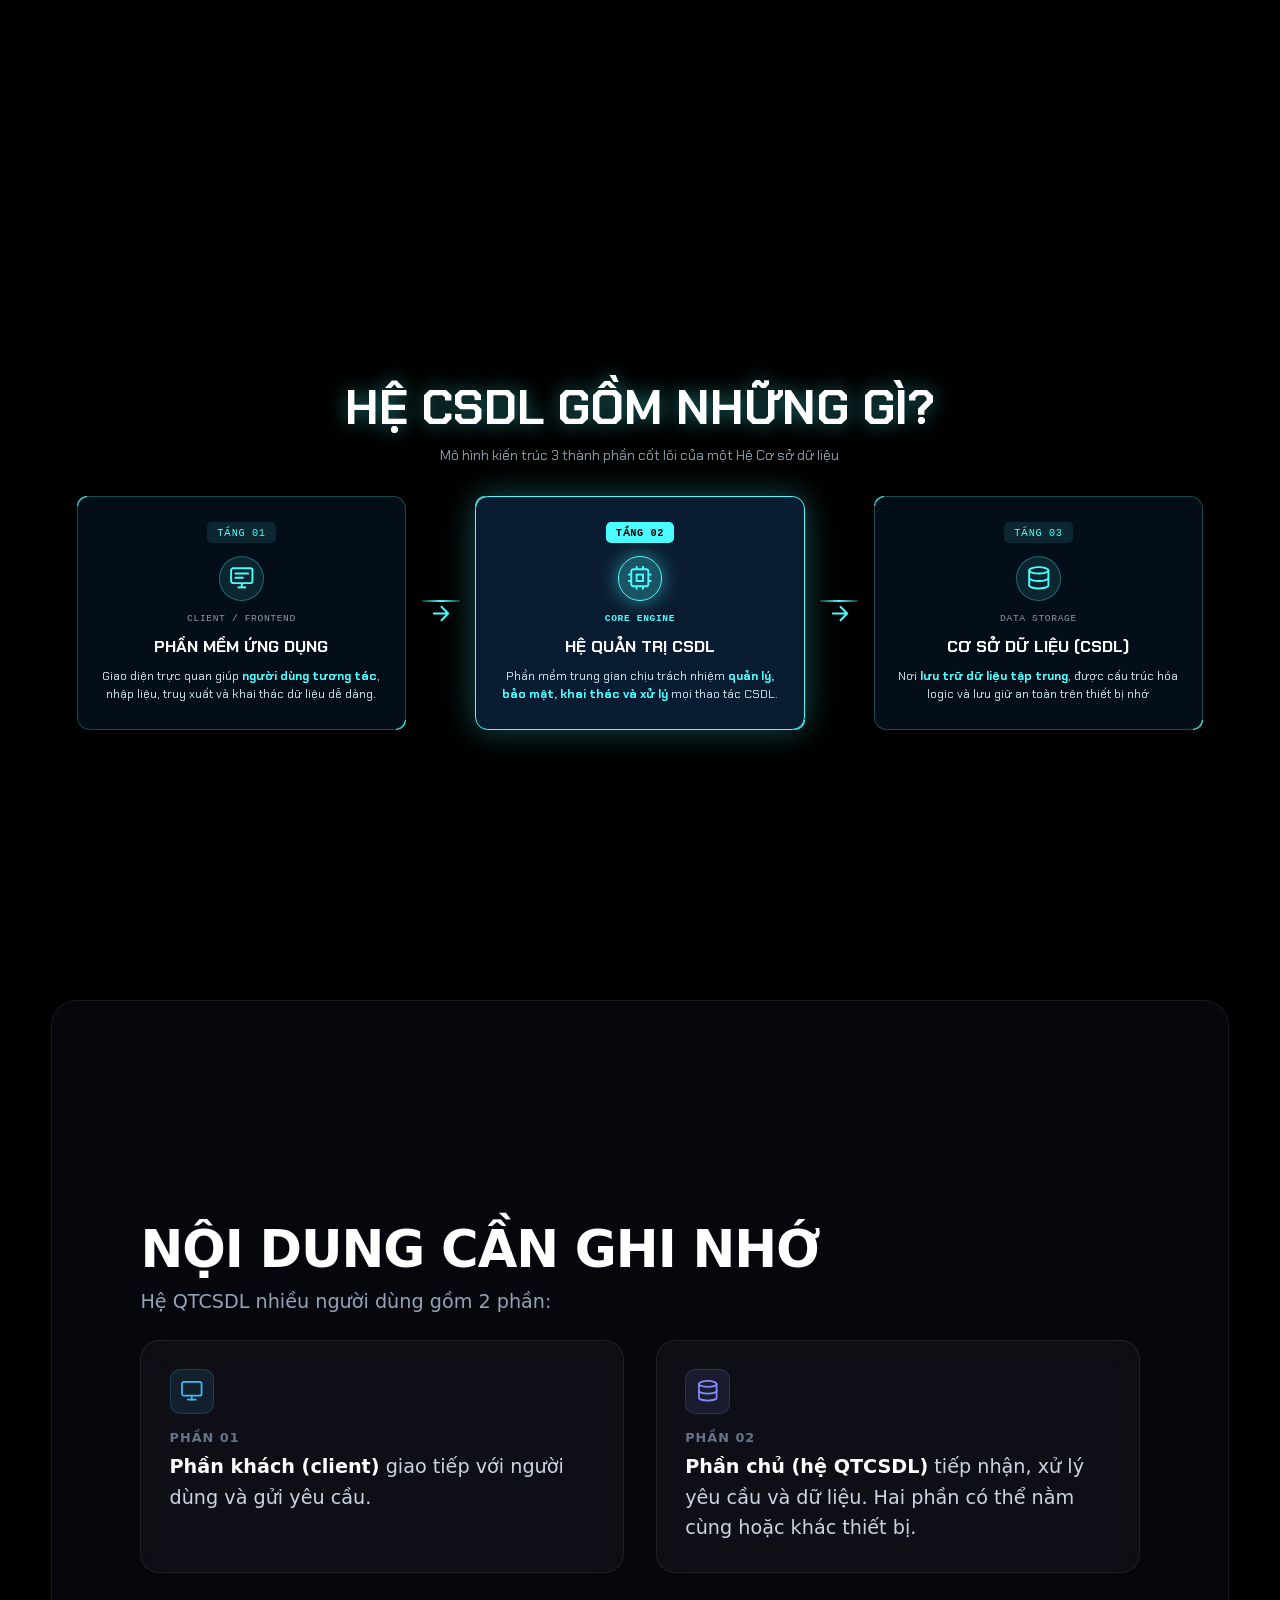
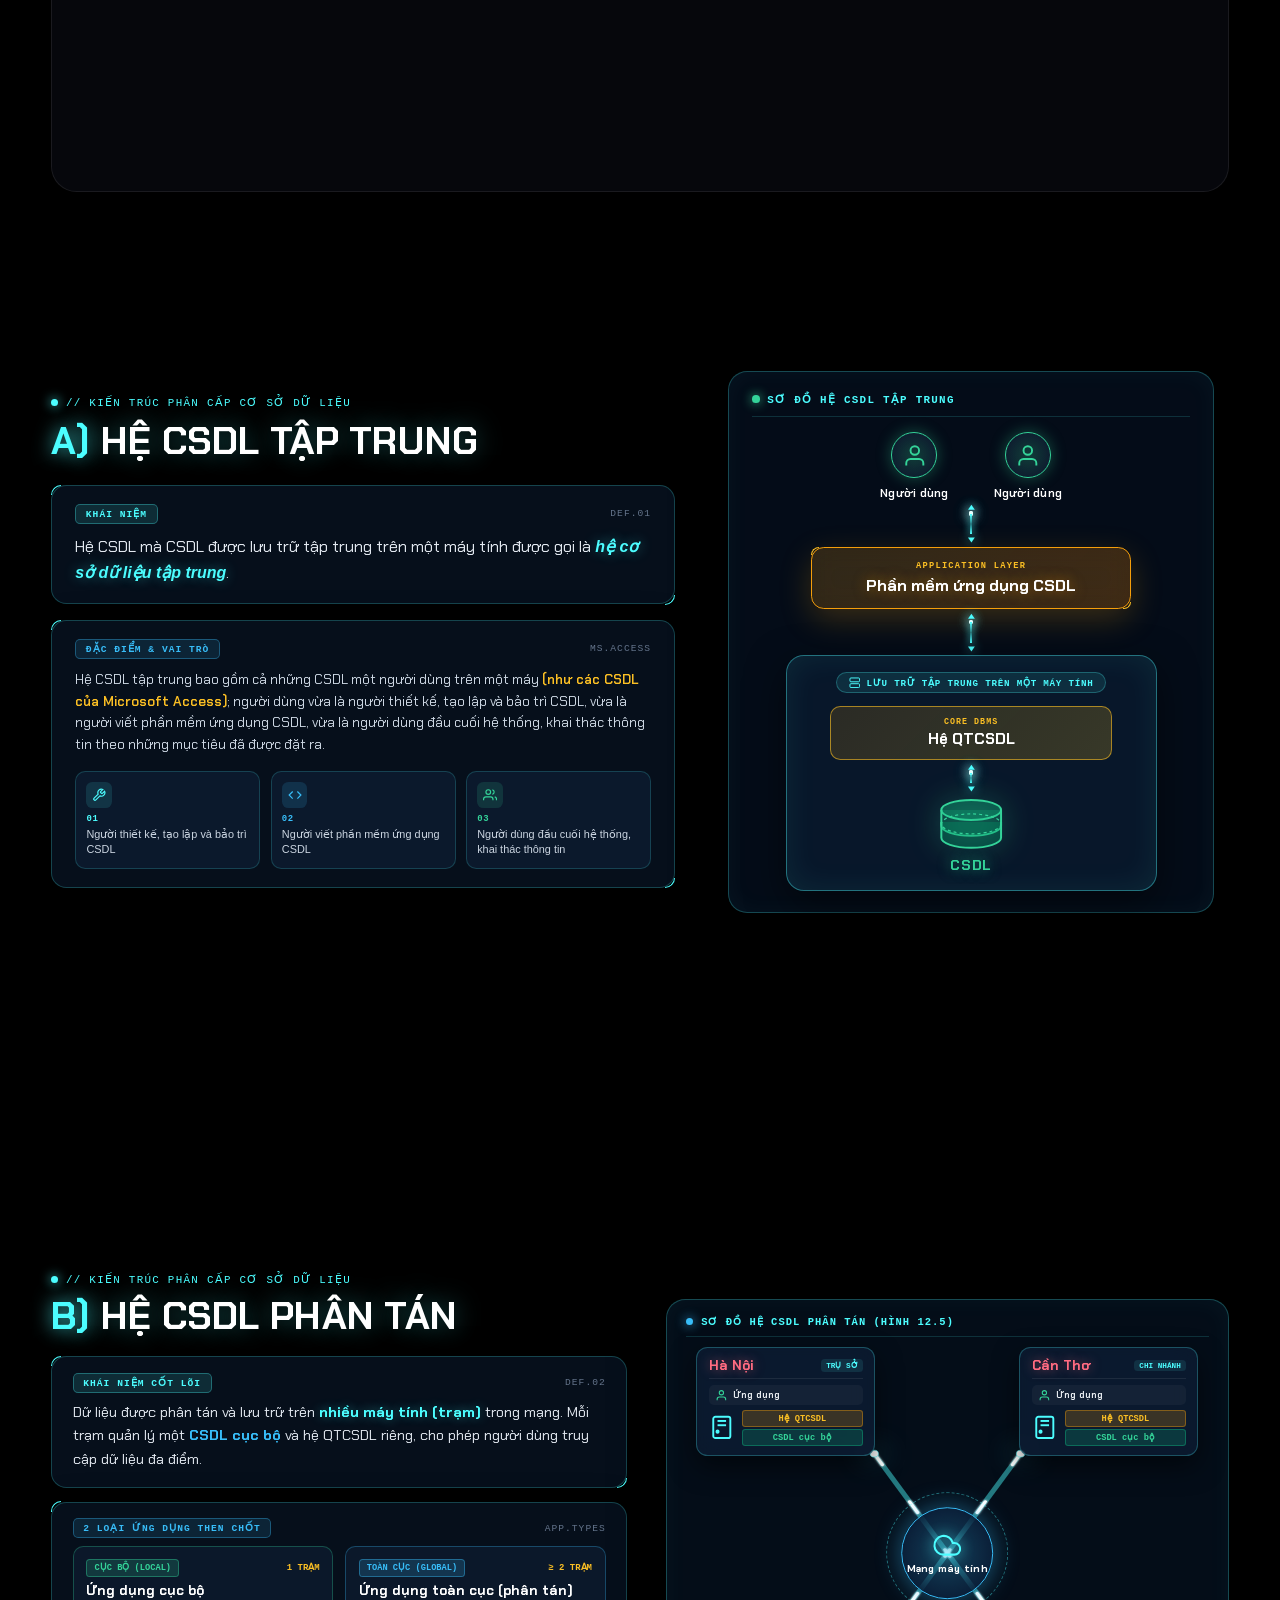
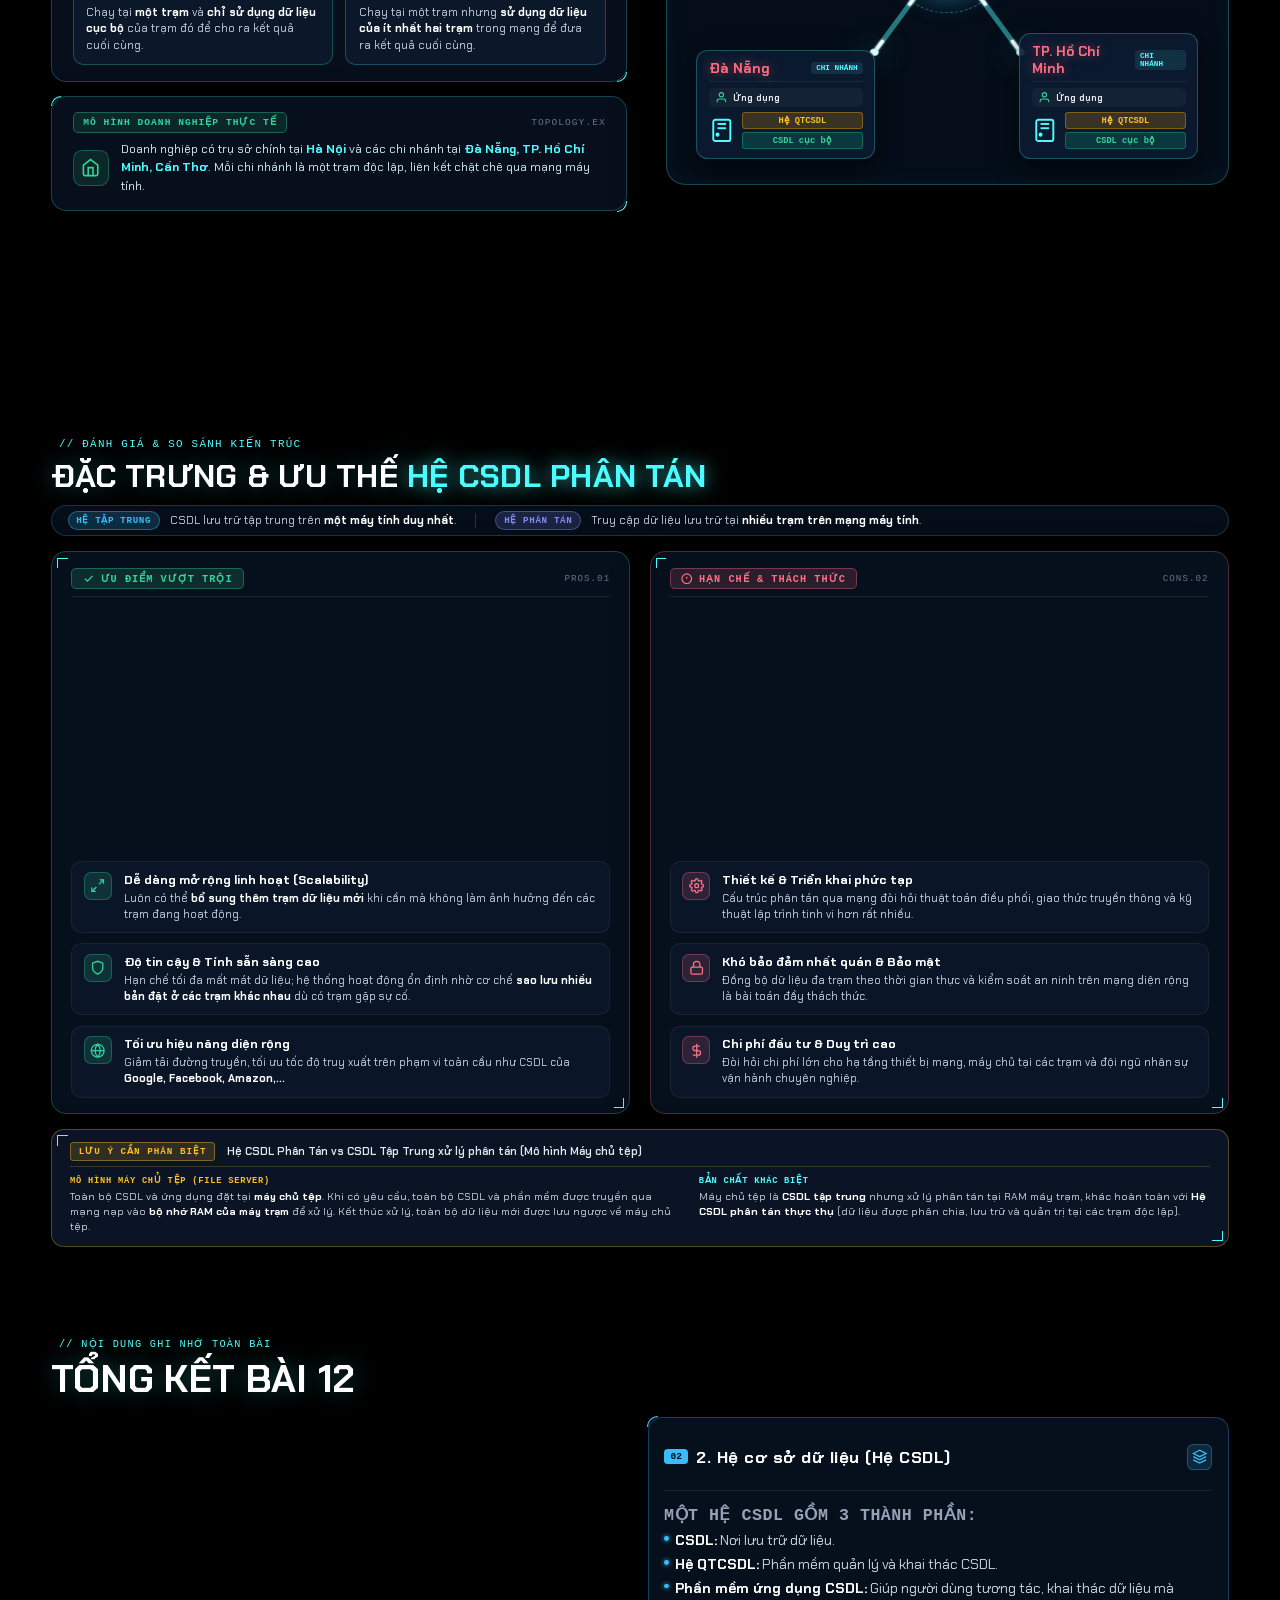
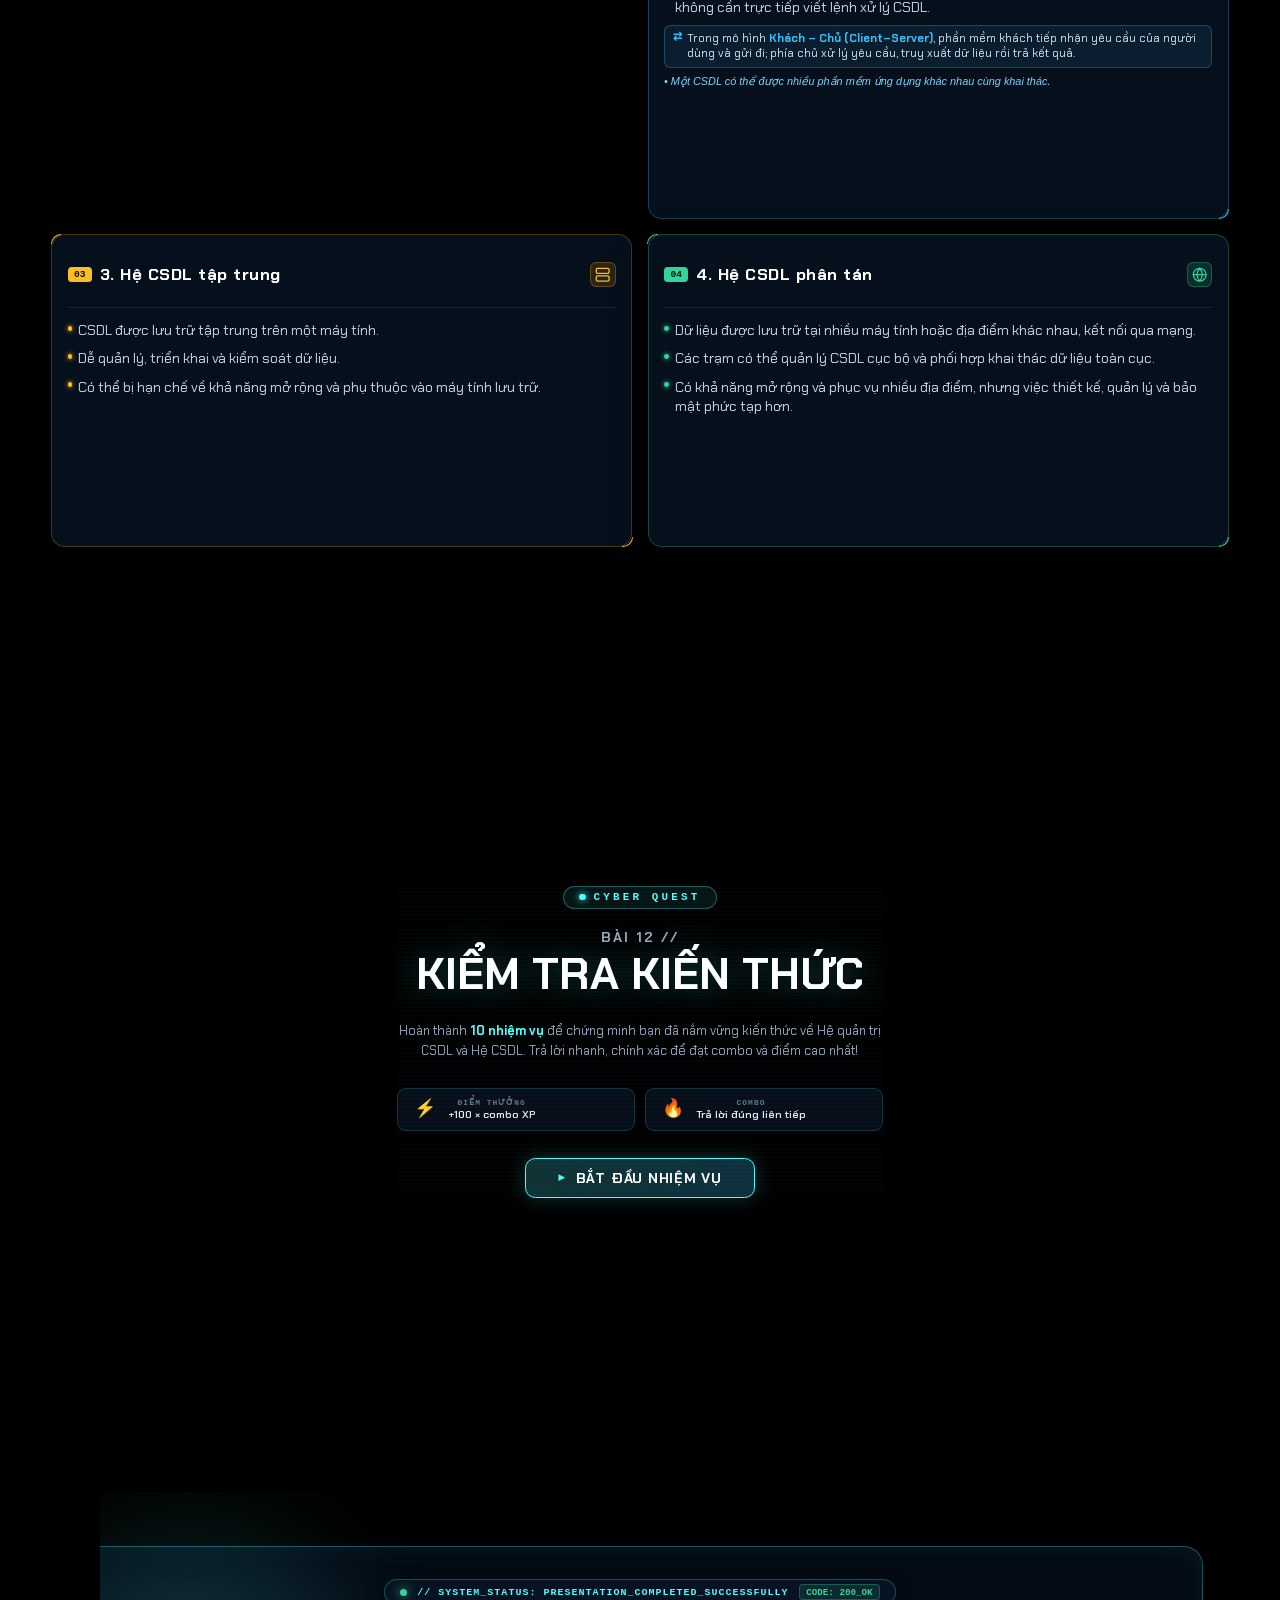
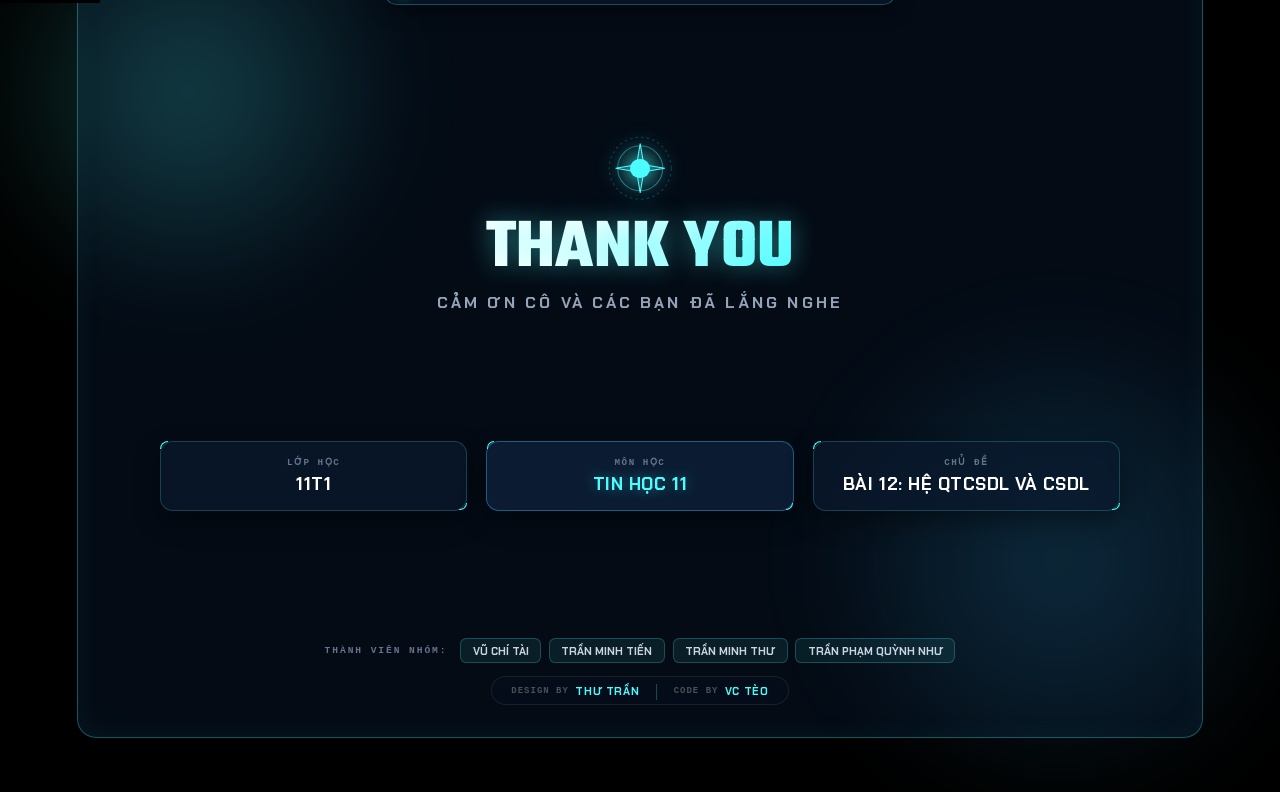
==== commit 4f69740f: "auto-commit" ====
--- a/main.html
+++ b/main.html
@@ -1924,7 +1924,7 @@
                         <div class="ty-core-pulse"></div>
                     </div>
                     <h1 class="ty-main-title">THANK YOU</h1>
-                    <p class="ty-sub-title">CẢM ƠN THẦY VÀ CÁC BẠN ĐÃ LẮNG NGHE</p>
+                    <p class="ty-sub-title">CẢM ƠN CÔ VÀ CÁC BẠN ĐÃ LẮNG NGHE</p>
                 </div>
 
                 <!-- Info Grid Matrix (Class, Subject, Lesson) -->
@@ -1939,13 +1939,13 @@
                         <div class="card-hud-corner top-left"></div>
                         <div class="card-hud-corner bottom-right"></div>
                         <span class="ty-matrix-label">MÔN HỌC</span>
-                        <span class="ty-matrix-value">HỆ QUẢN TRỊ CSDL</span>
+                        <span class="ty-matrix-value">TIN HỌC 11</span>
                     </div>
                     <div class="ty-matrix-card">
                         <div class="card-hud-corner top-left"></div>
                         <div class="card-hud-corner bottom-right"></div>
                         <span class="ty-matrix-label">CHỦ ĐỀ</span>
-                        <span class="ty-matrix-value">BÀI 12</span>
+                        <span class="ty-matrix-value">BÀI 12: HỆ QTCSDL VÀ CSDL</span>
                     </div>
                 </div>
 
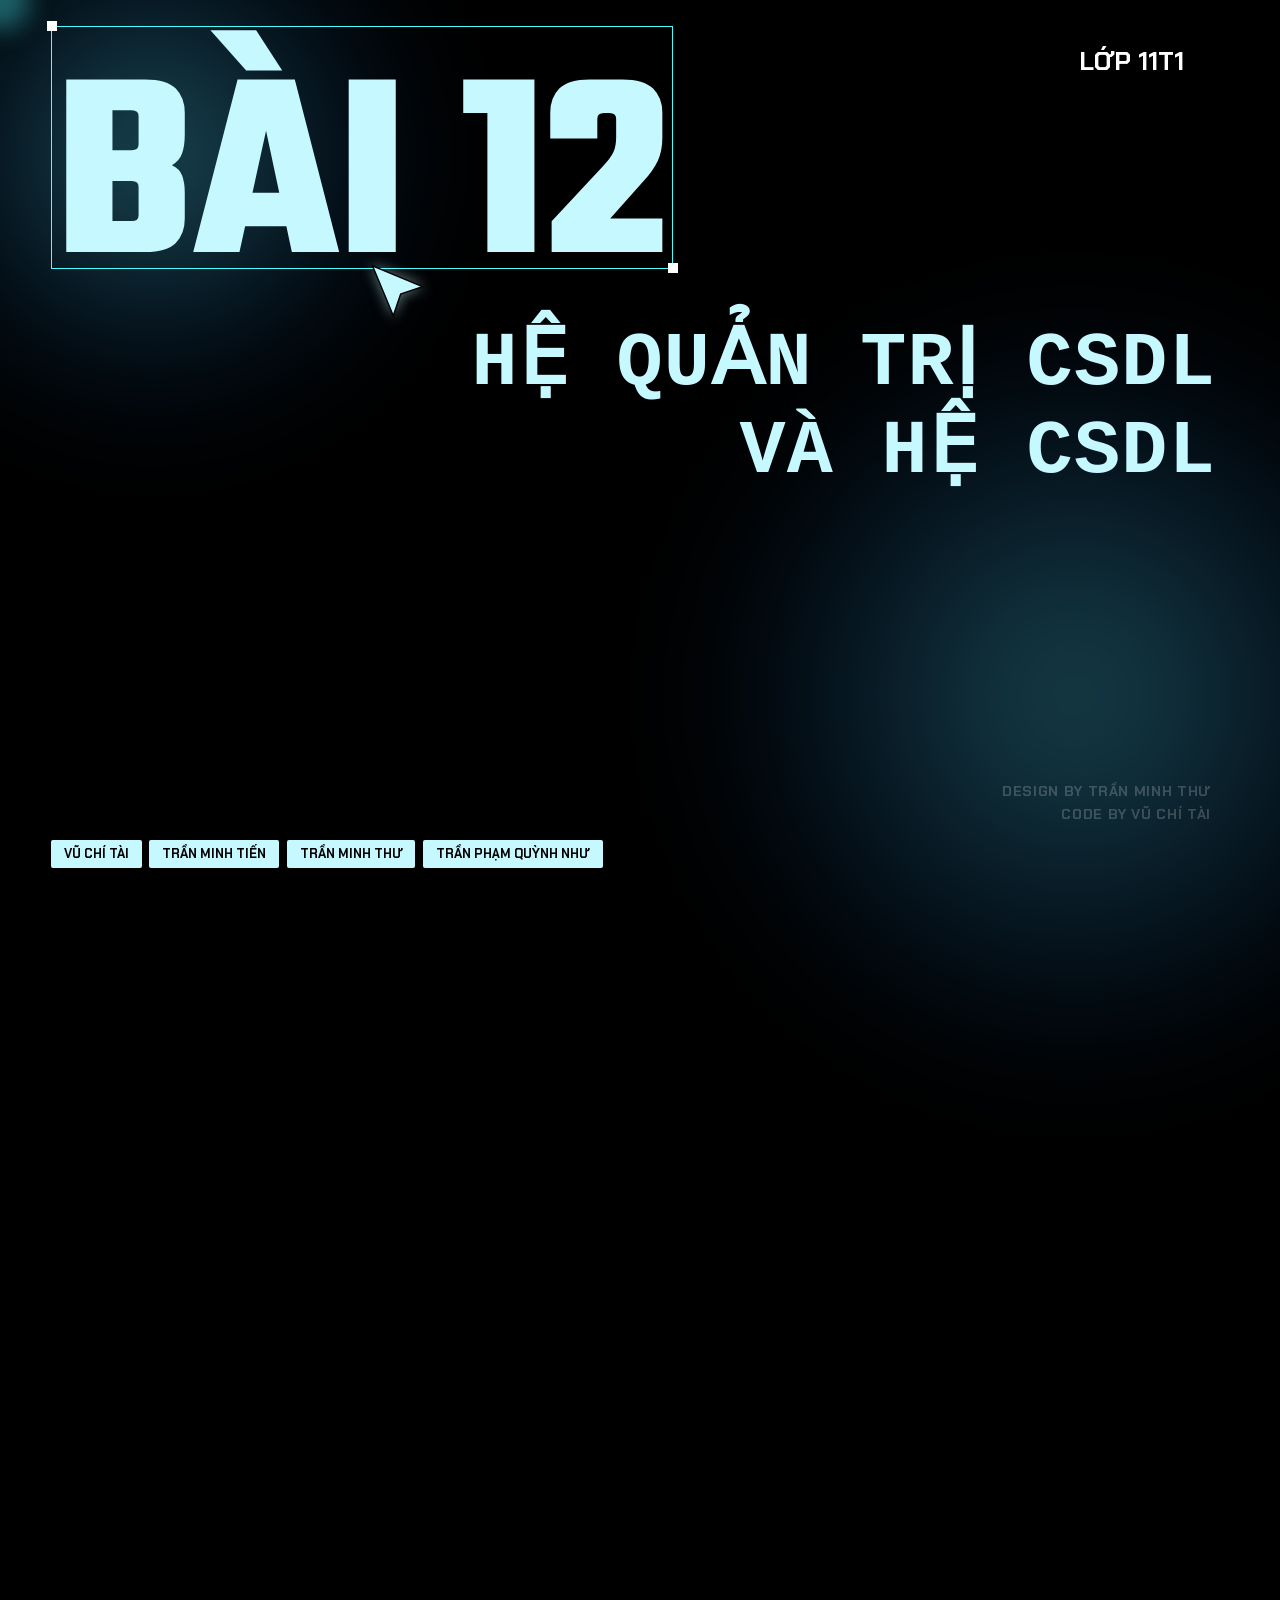
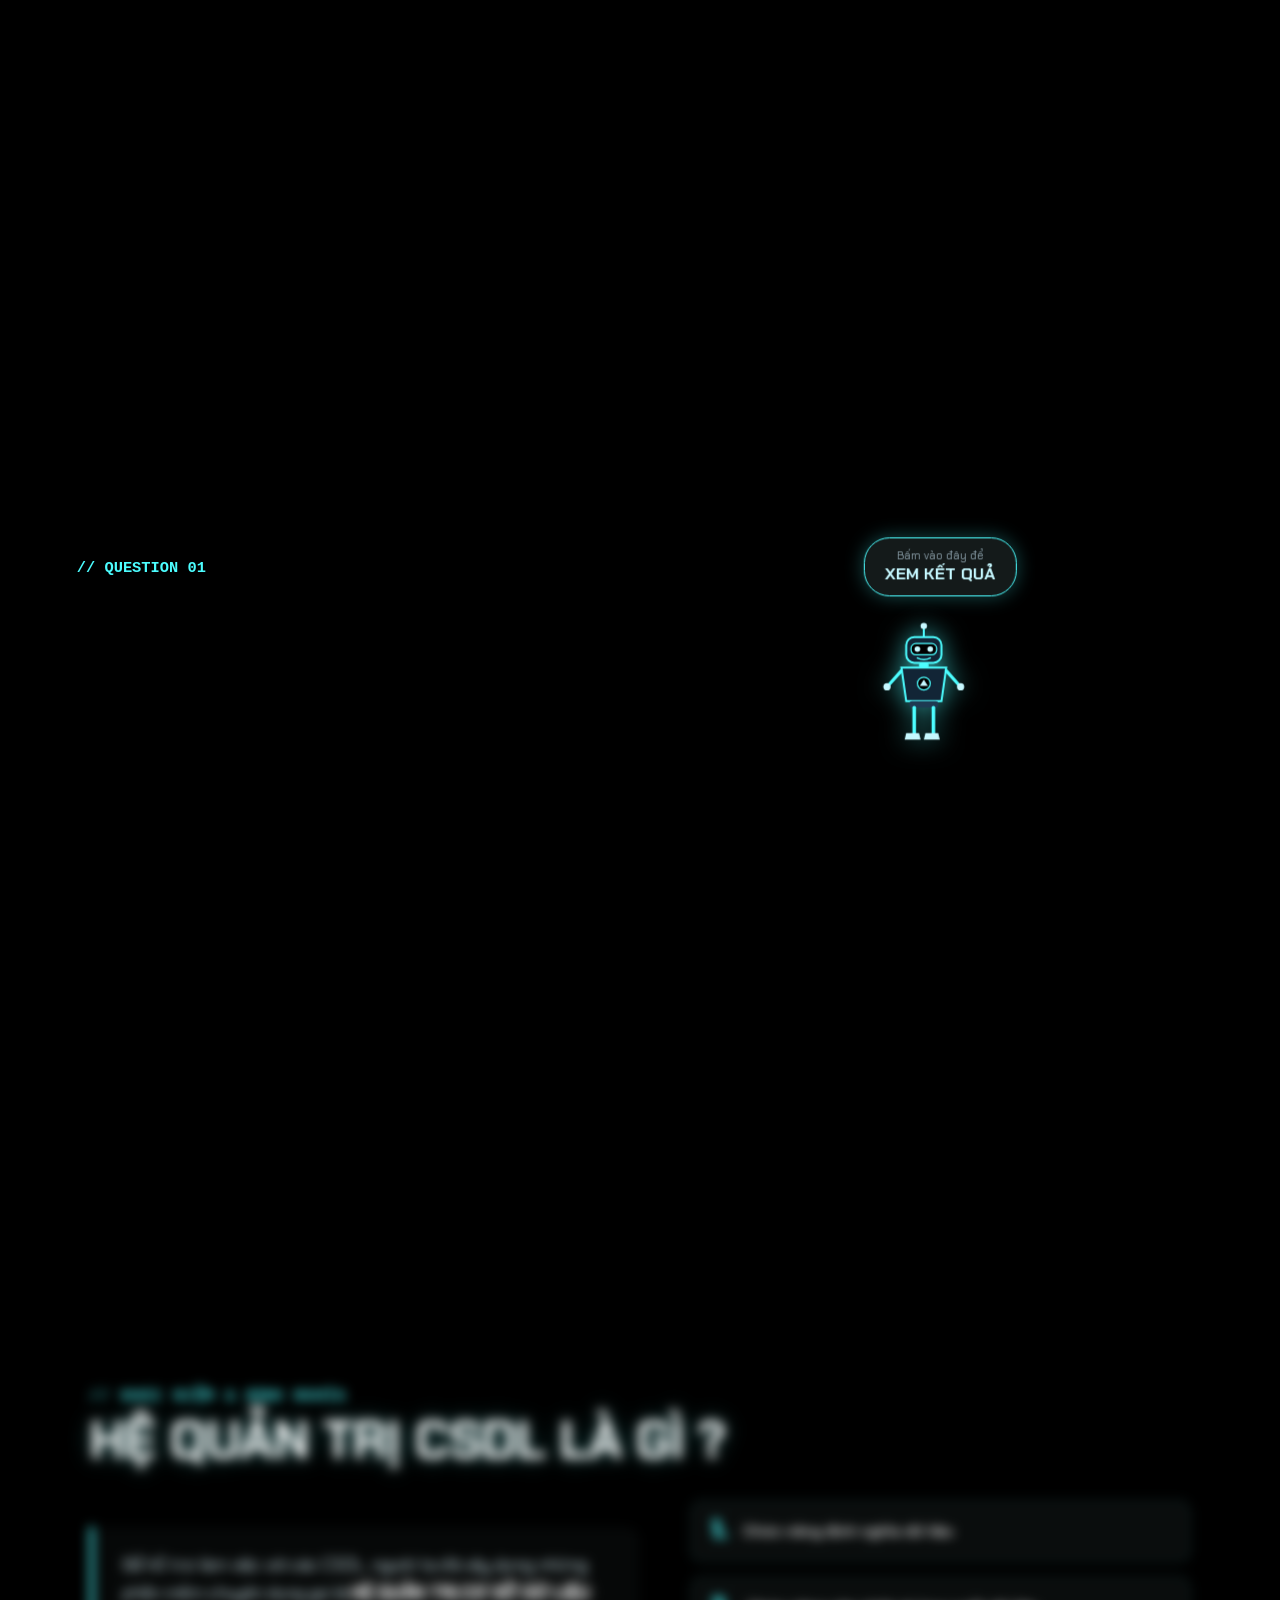
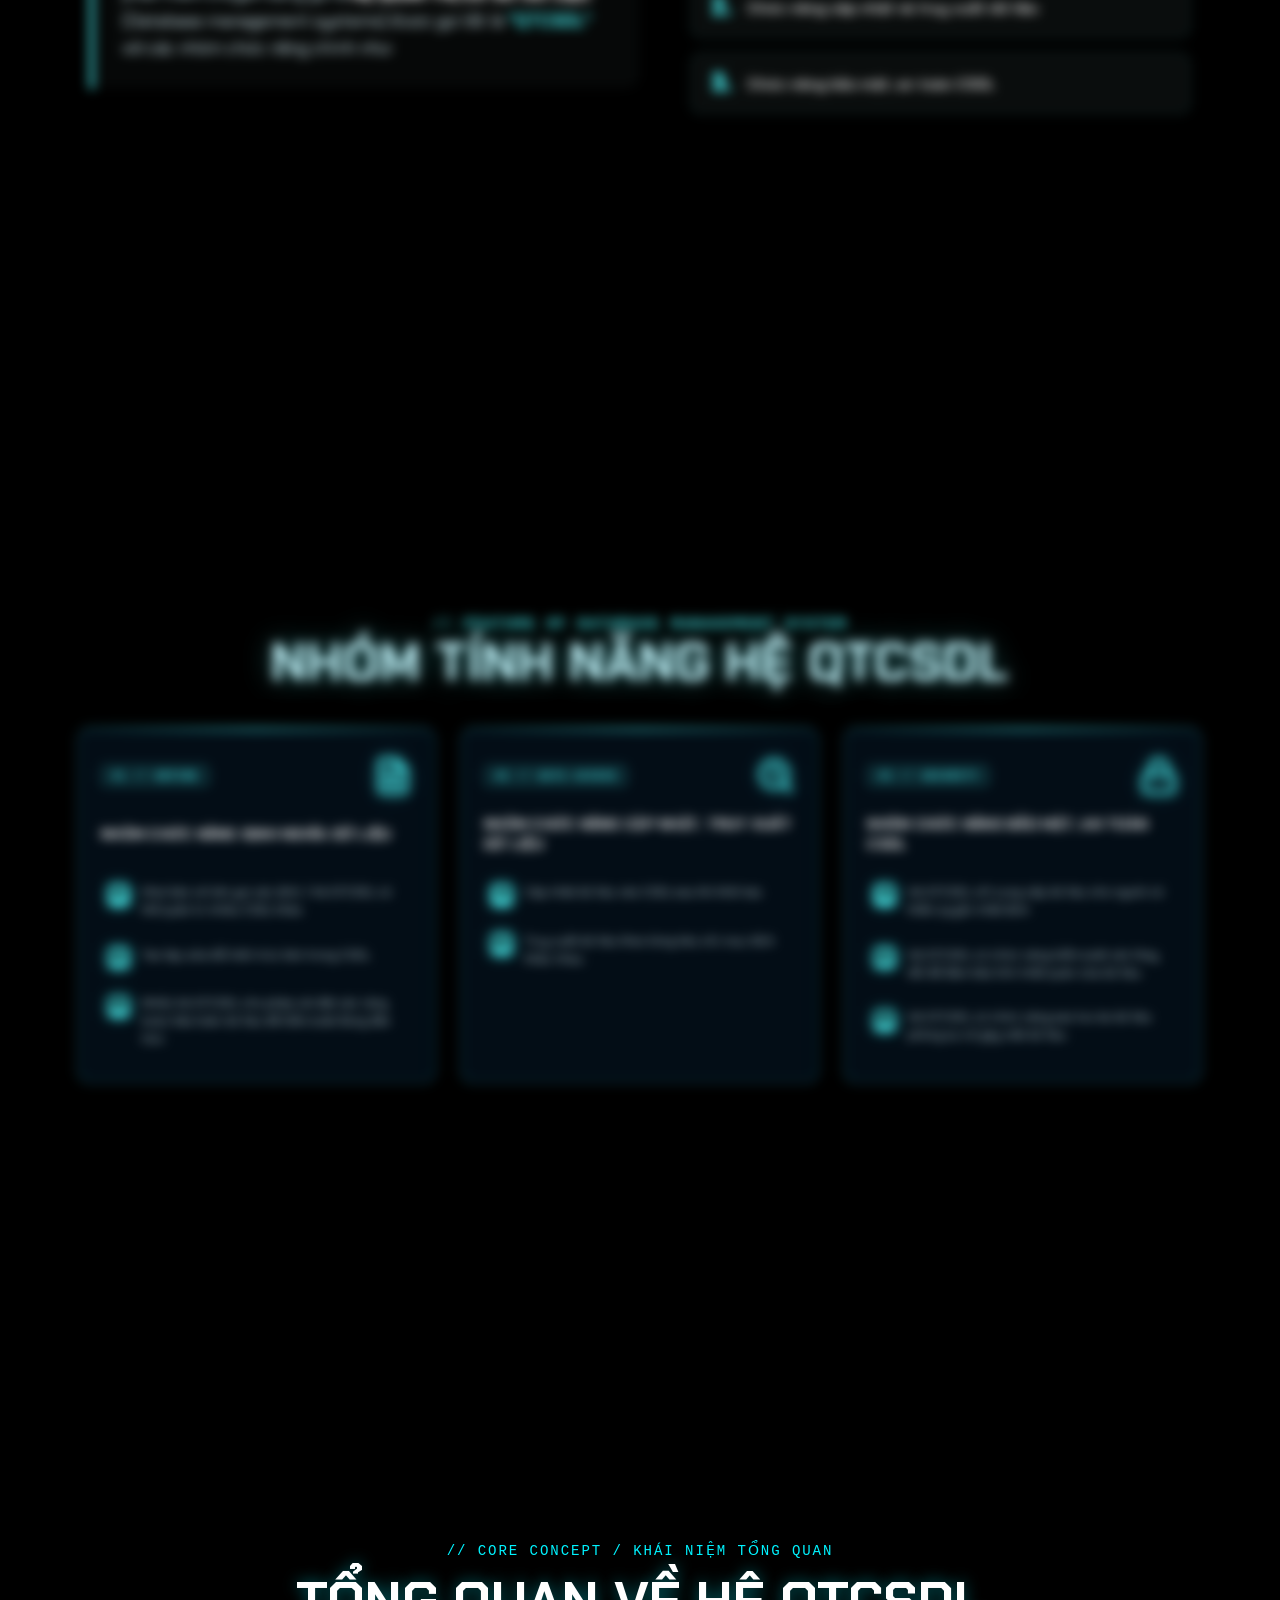
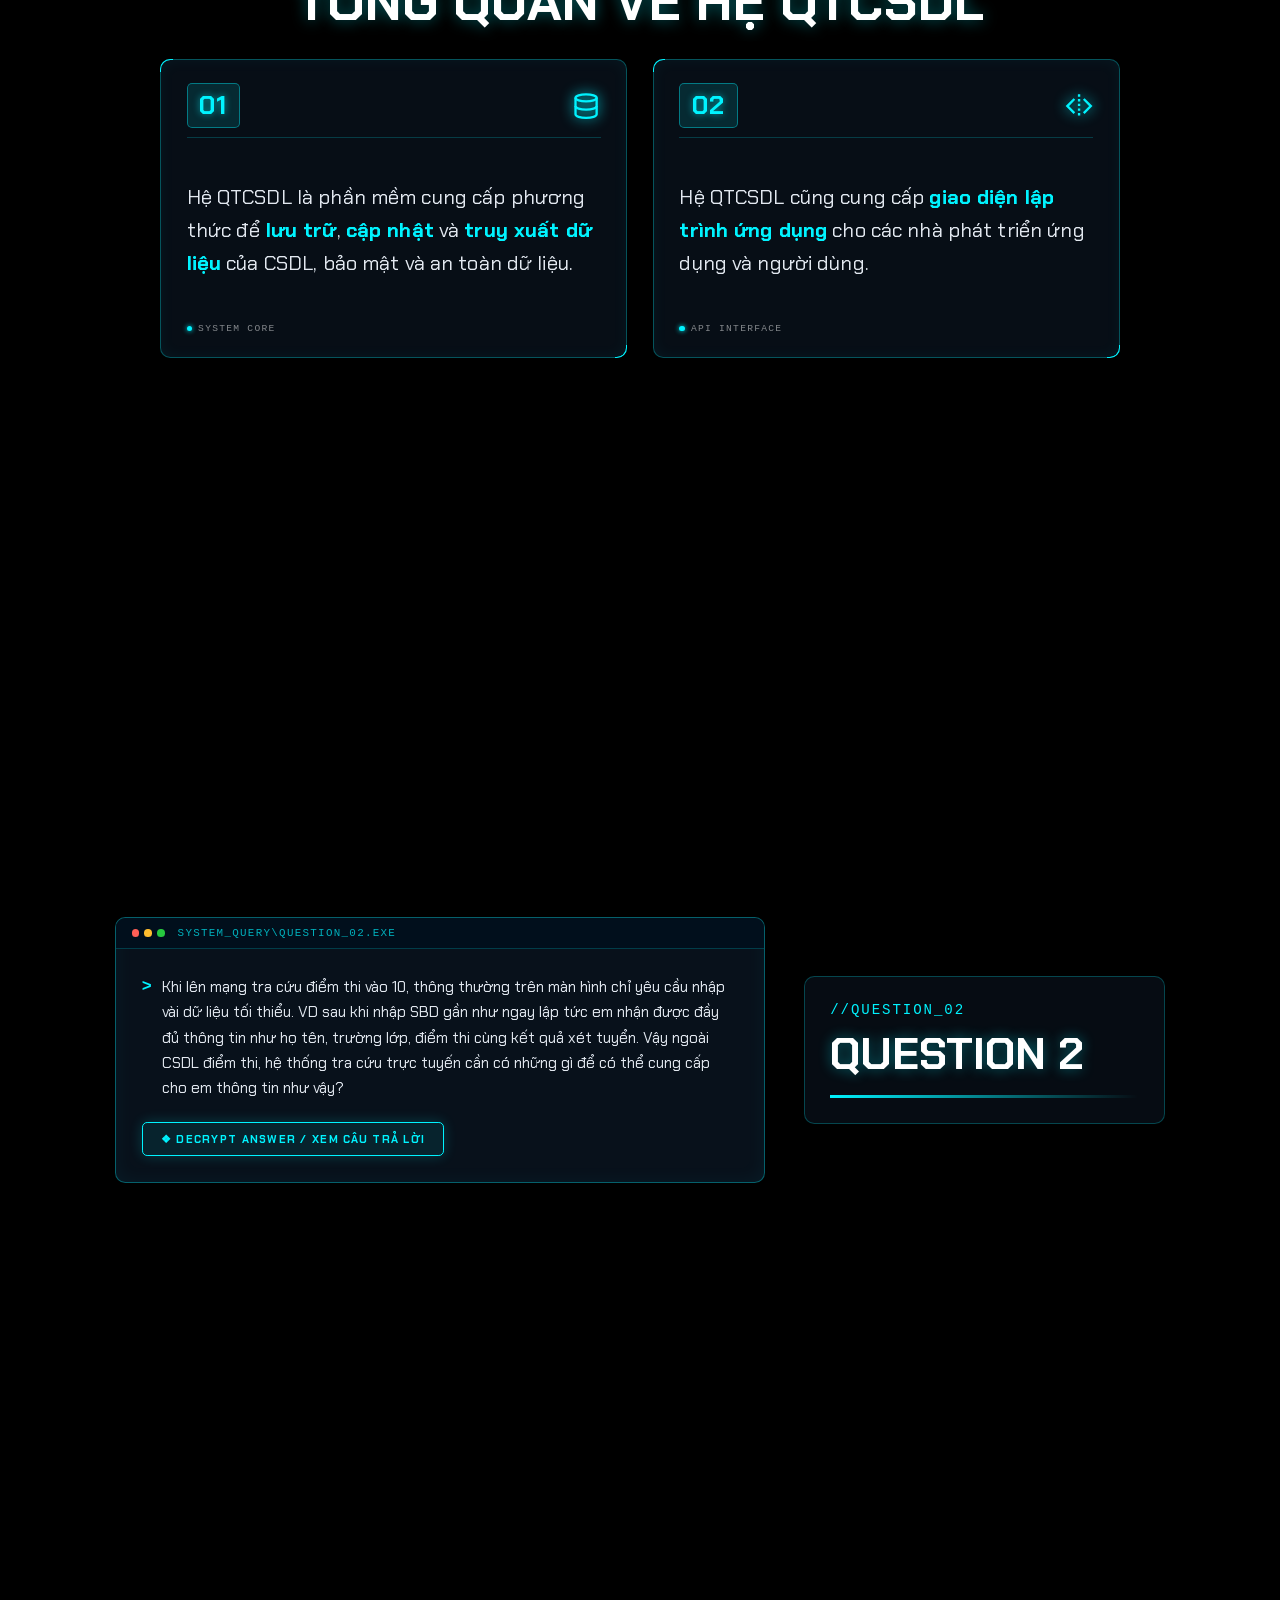
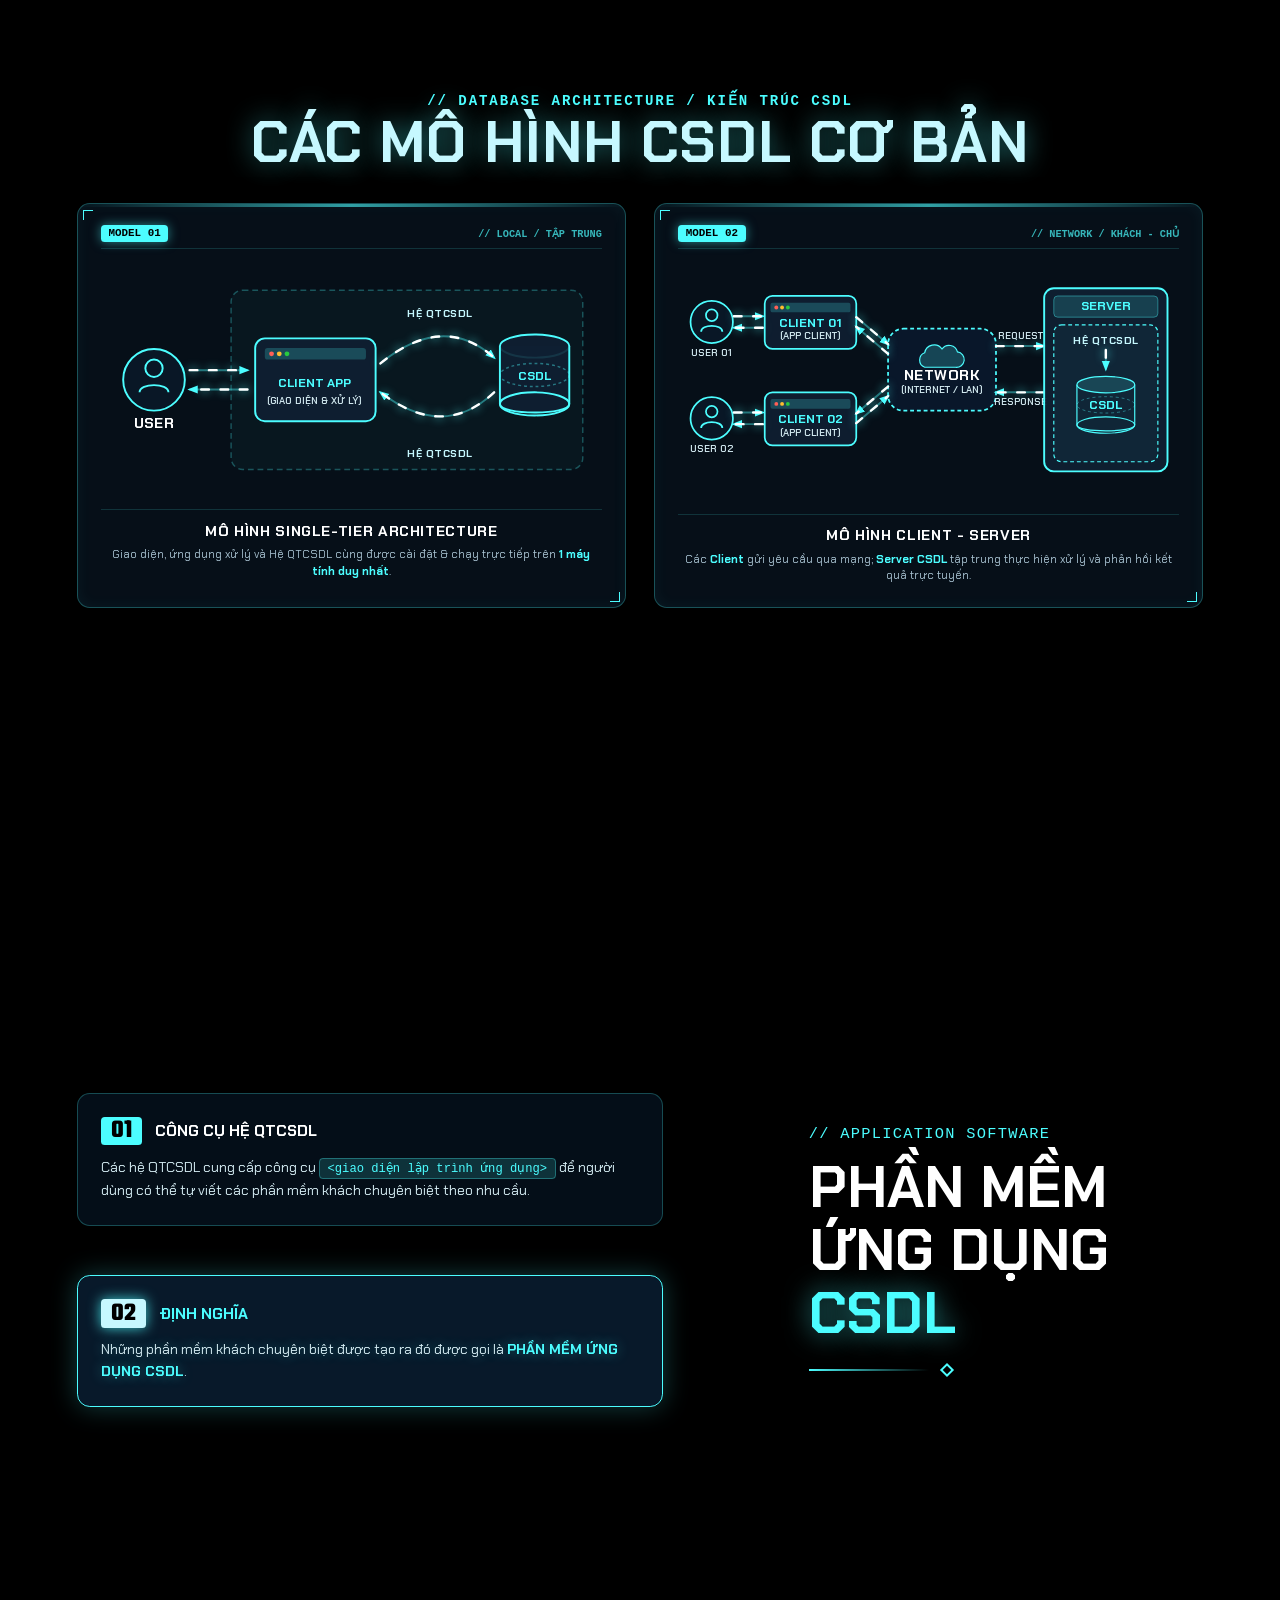
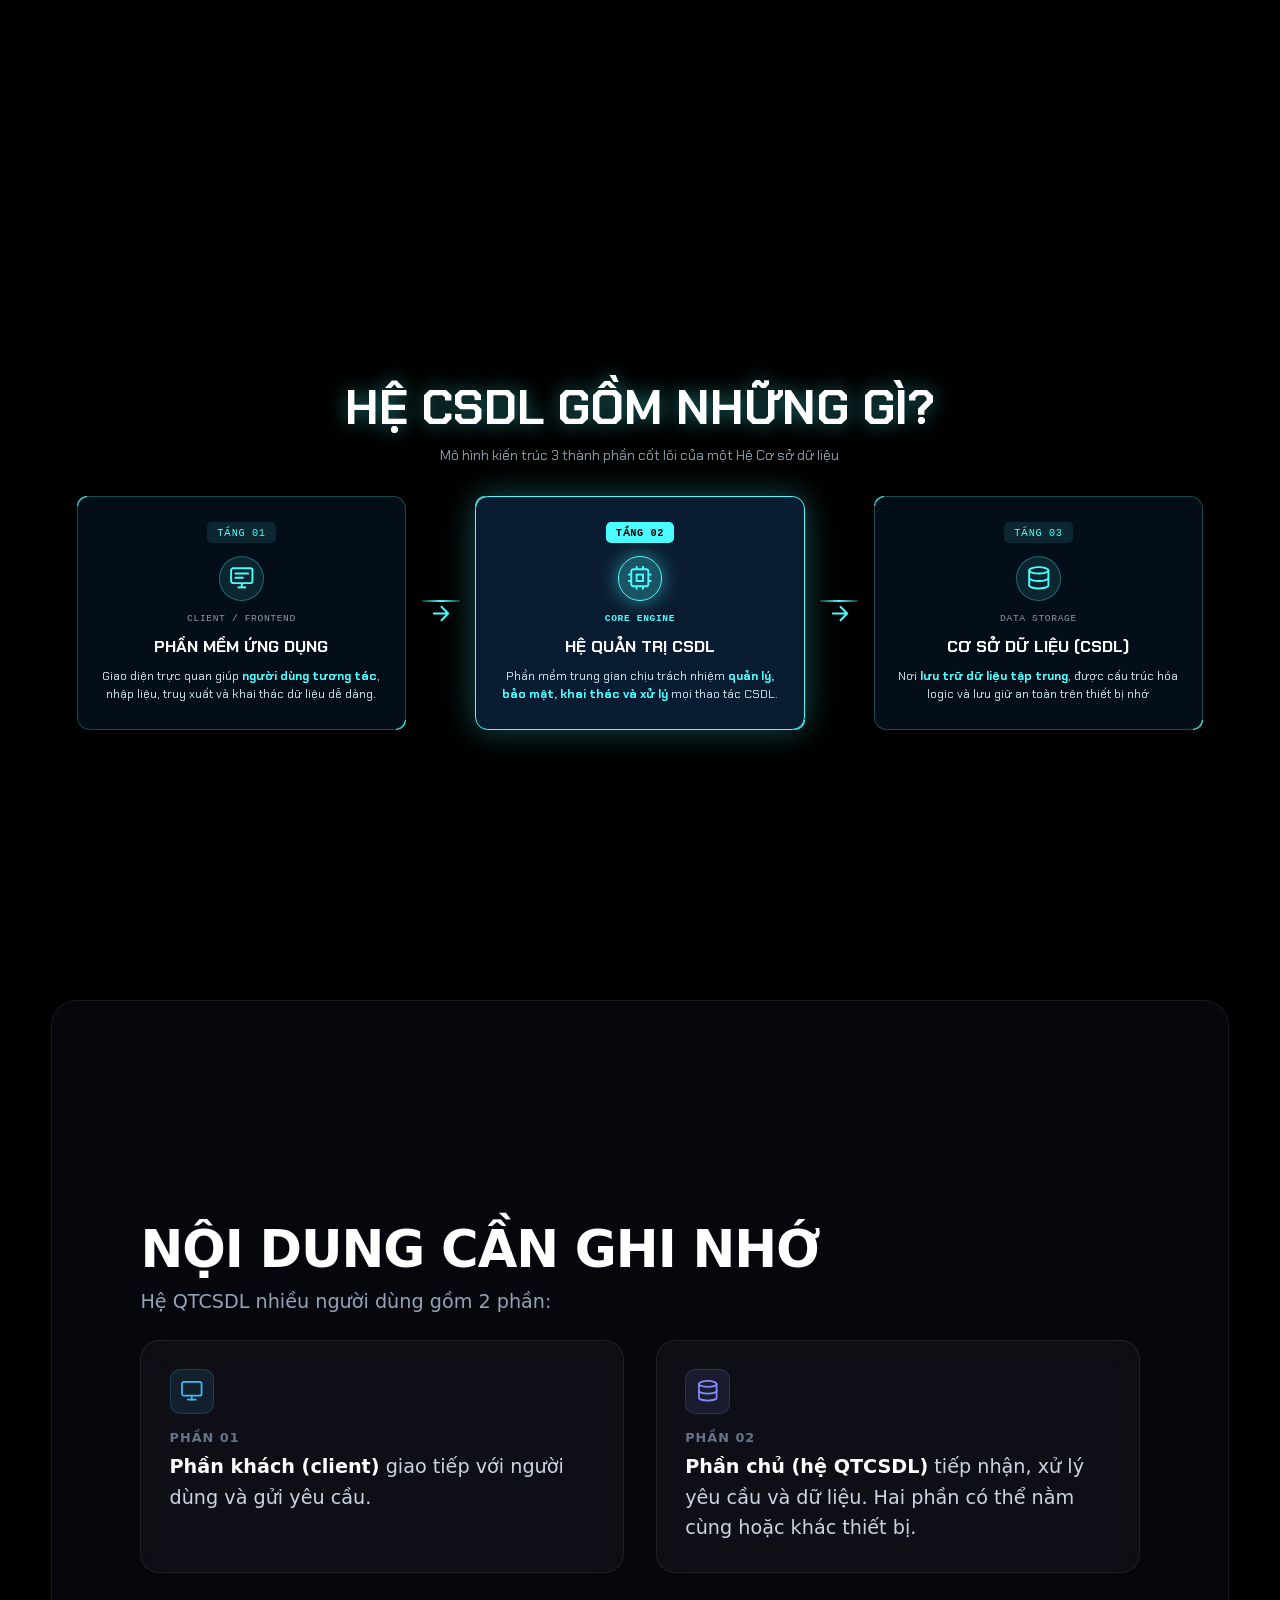
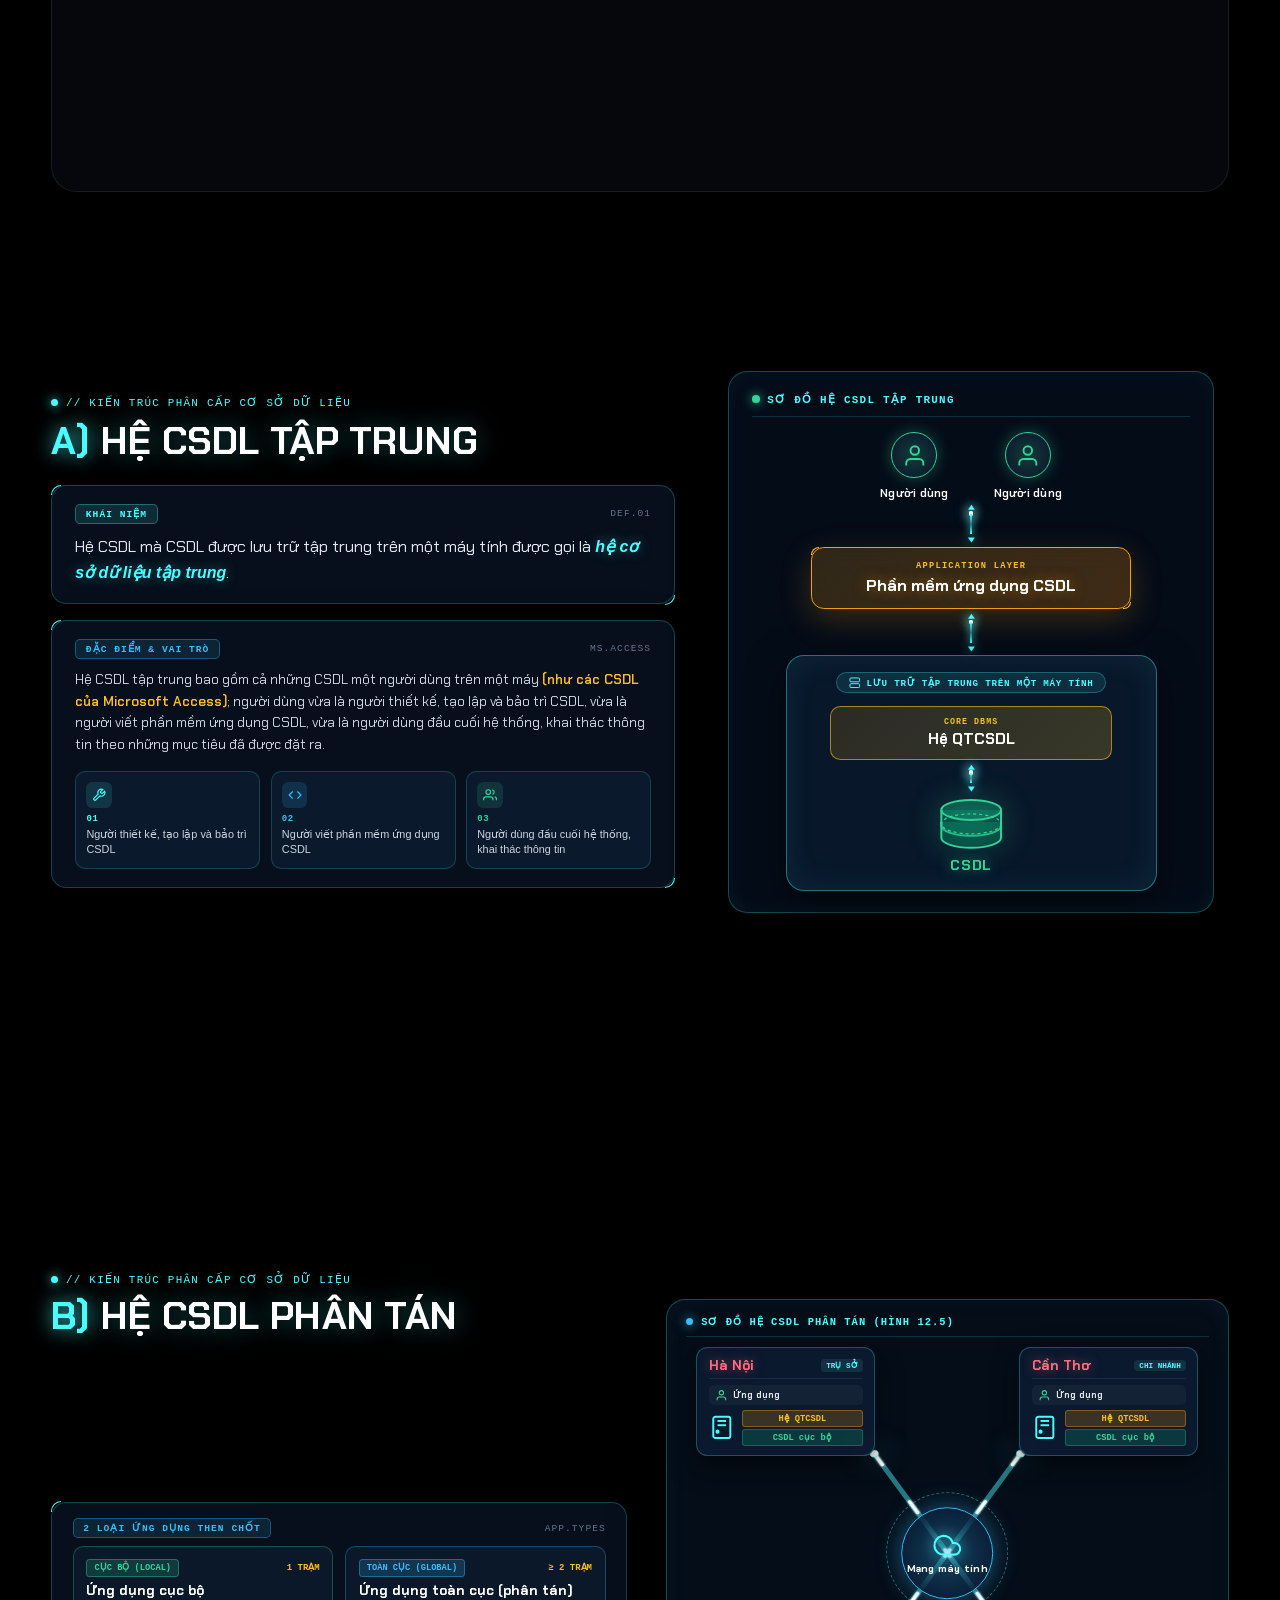
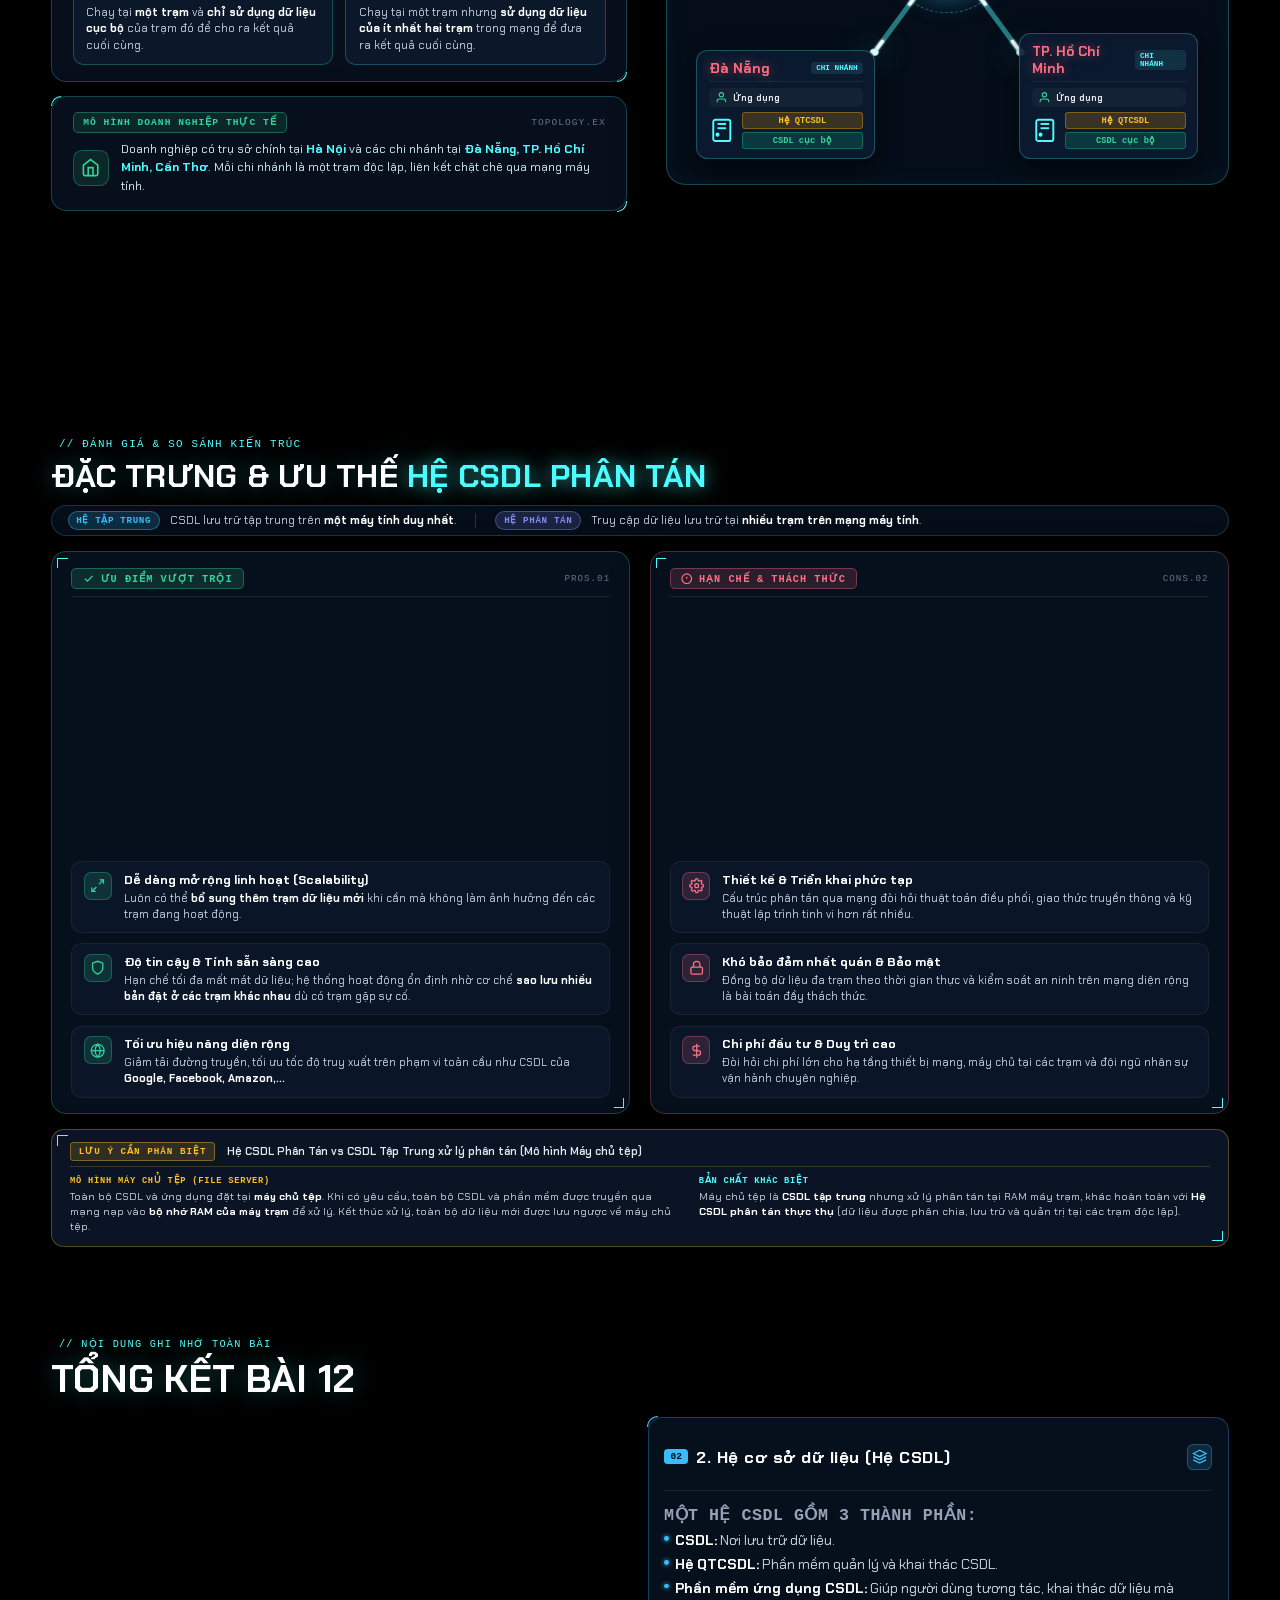
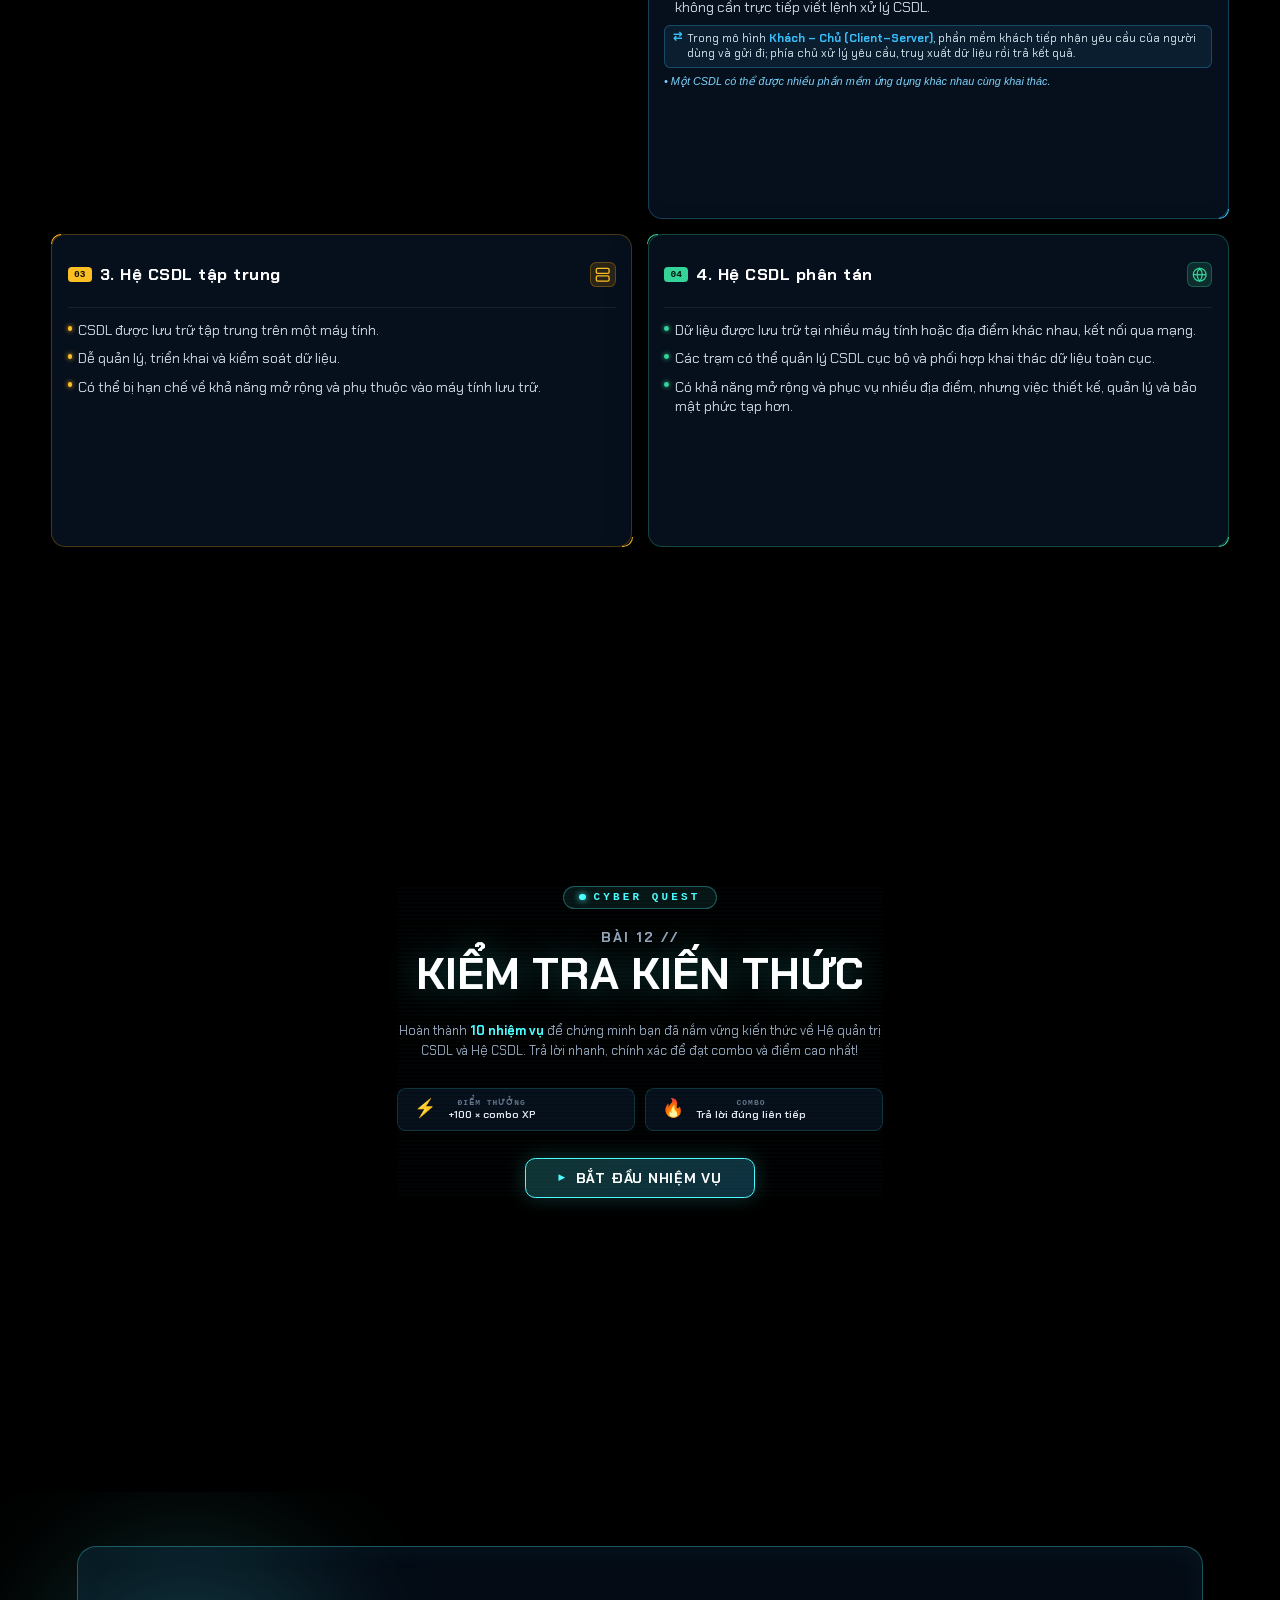
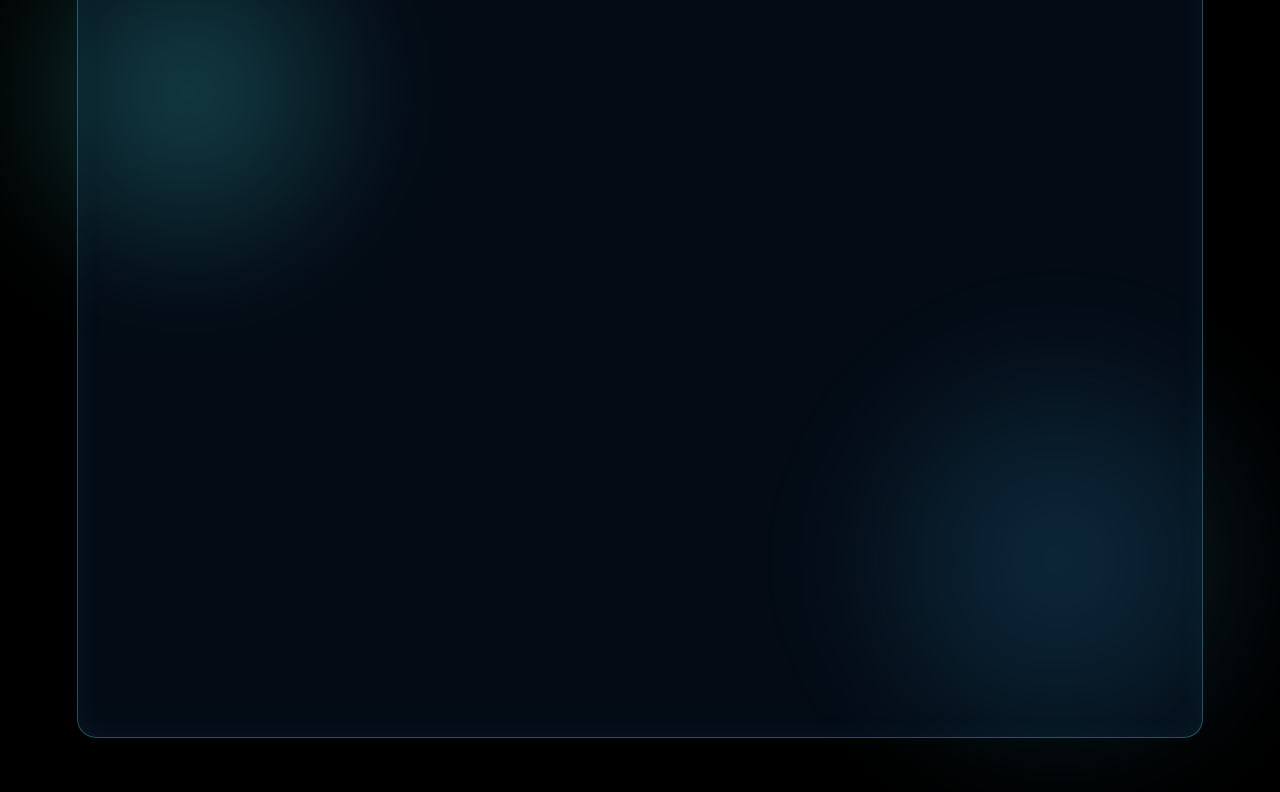
==== commit 056ac224: "update name of creator" ====
--- a/main.html
+++ b/main.html
@@ -48,8 +48,8 @@
         </div>
 
         <div class="footer-phai animate-item">
-            <span class="design-by">DESIGN BY THƯ TRẦN</span>
-            <span class="design-by">CODE BY VC TÈO</span>
+            <span class="design-by">DESIGN BY TRẦN MINH THƯ</span>
+            <span class="design-by">CODE BY VŨ CHÍ TÀI</span>
         </div>
     </section>
 
@@ -1964,12 +1964,12 @@
                     <div class="ty-credits-row">
                         <div class="ty-credit-item">
                             <span class="c-label">DESIGN BY</span>
-                            <span class="c-val">THƯ TRẦN</span>
+                            <span class="c-val">TRẦN MINH THƯ</span>
                         </div>
                         <div class="ty-credit-divider">|</div>
                         <div class="ty-credit-item">
                             <span class="c-label">CODE BY</span>
-                            <span class="c-val">VC TÈO</span>
+                            <span class="c-val">VŨ CHÍ TÀI</span>
                         </div>
                     </div>
                 </div>
